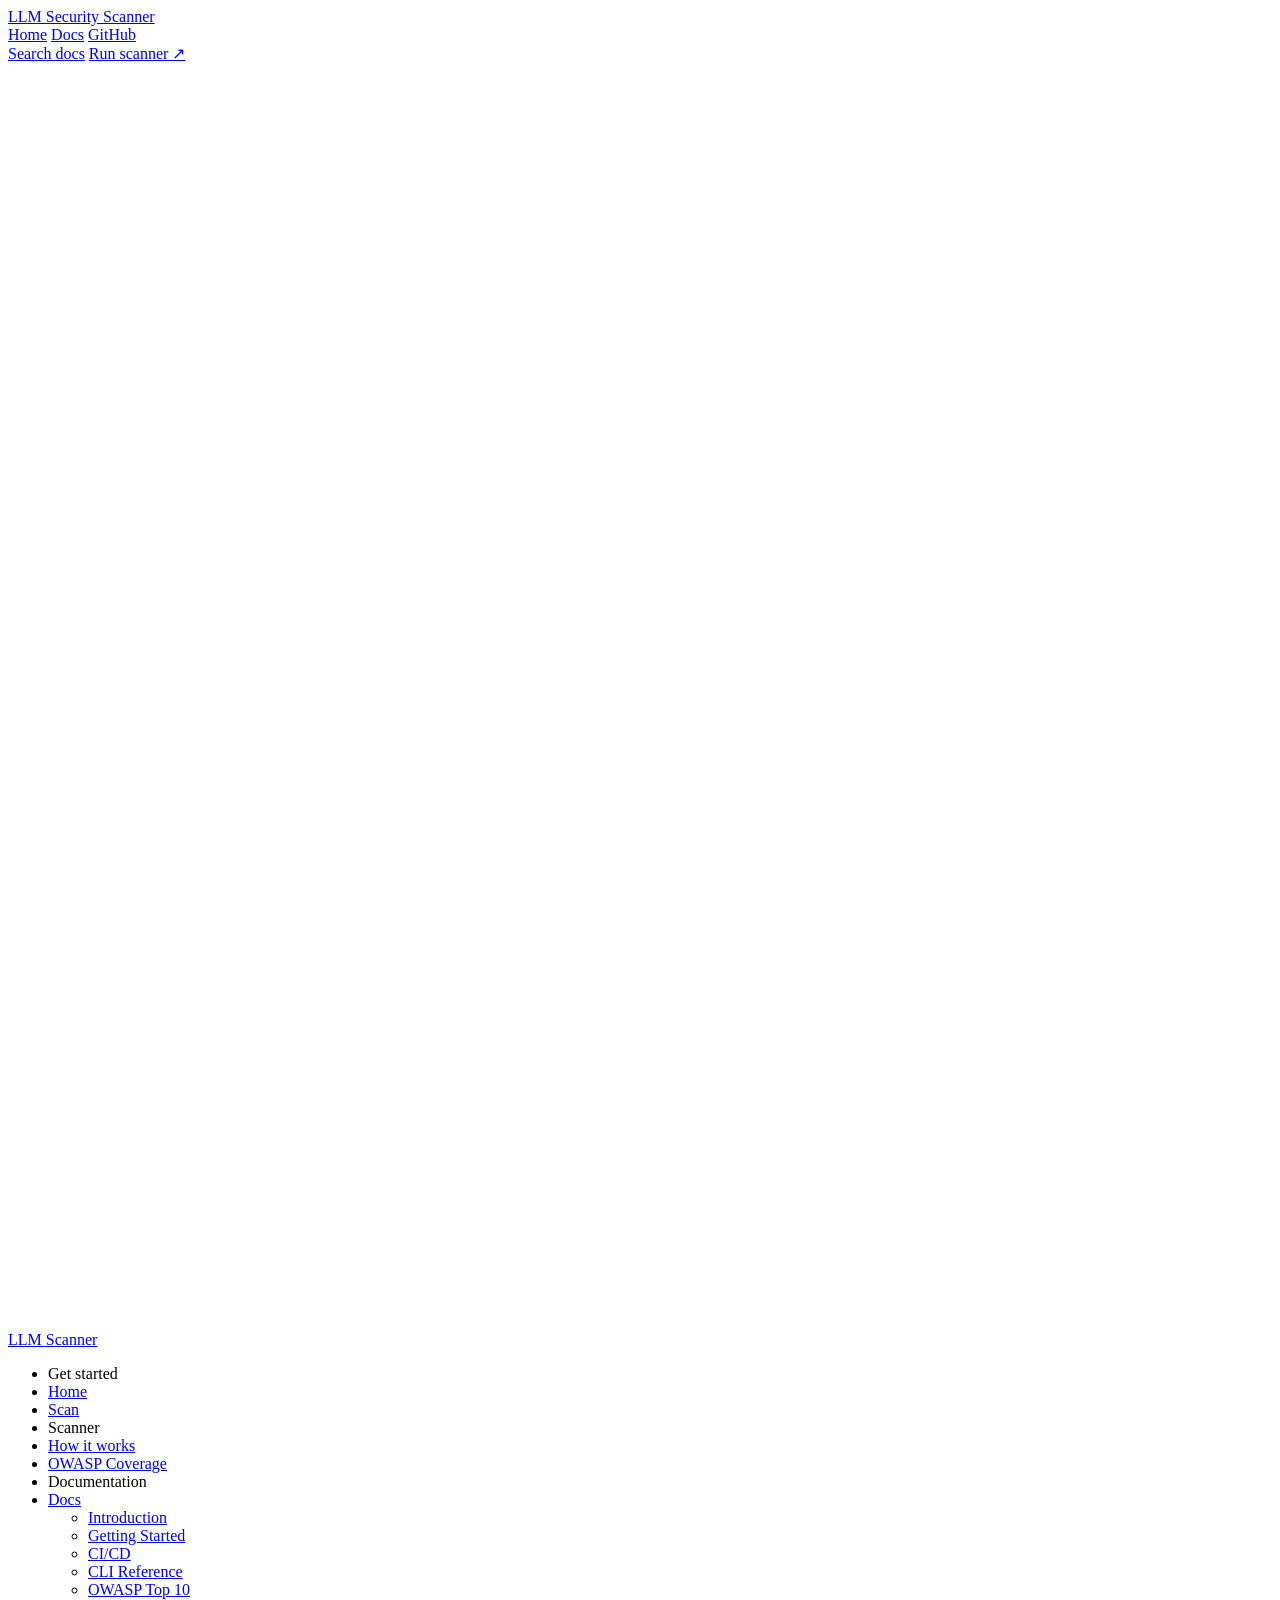
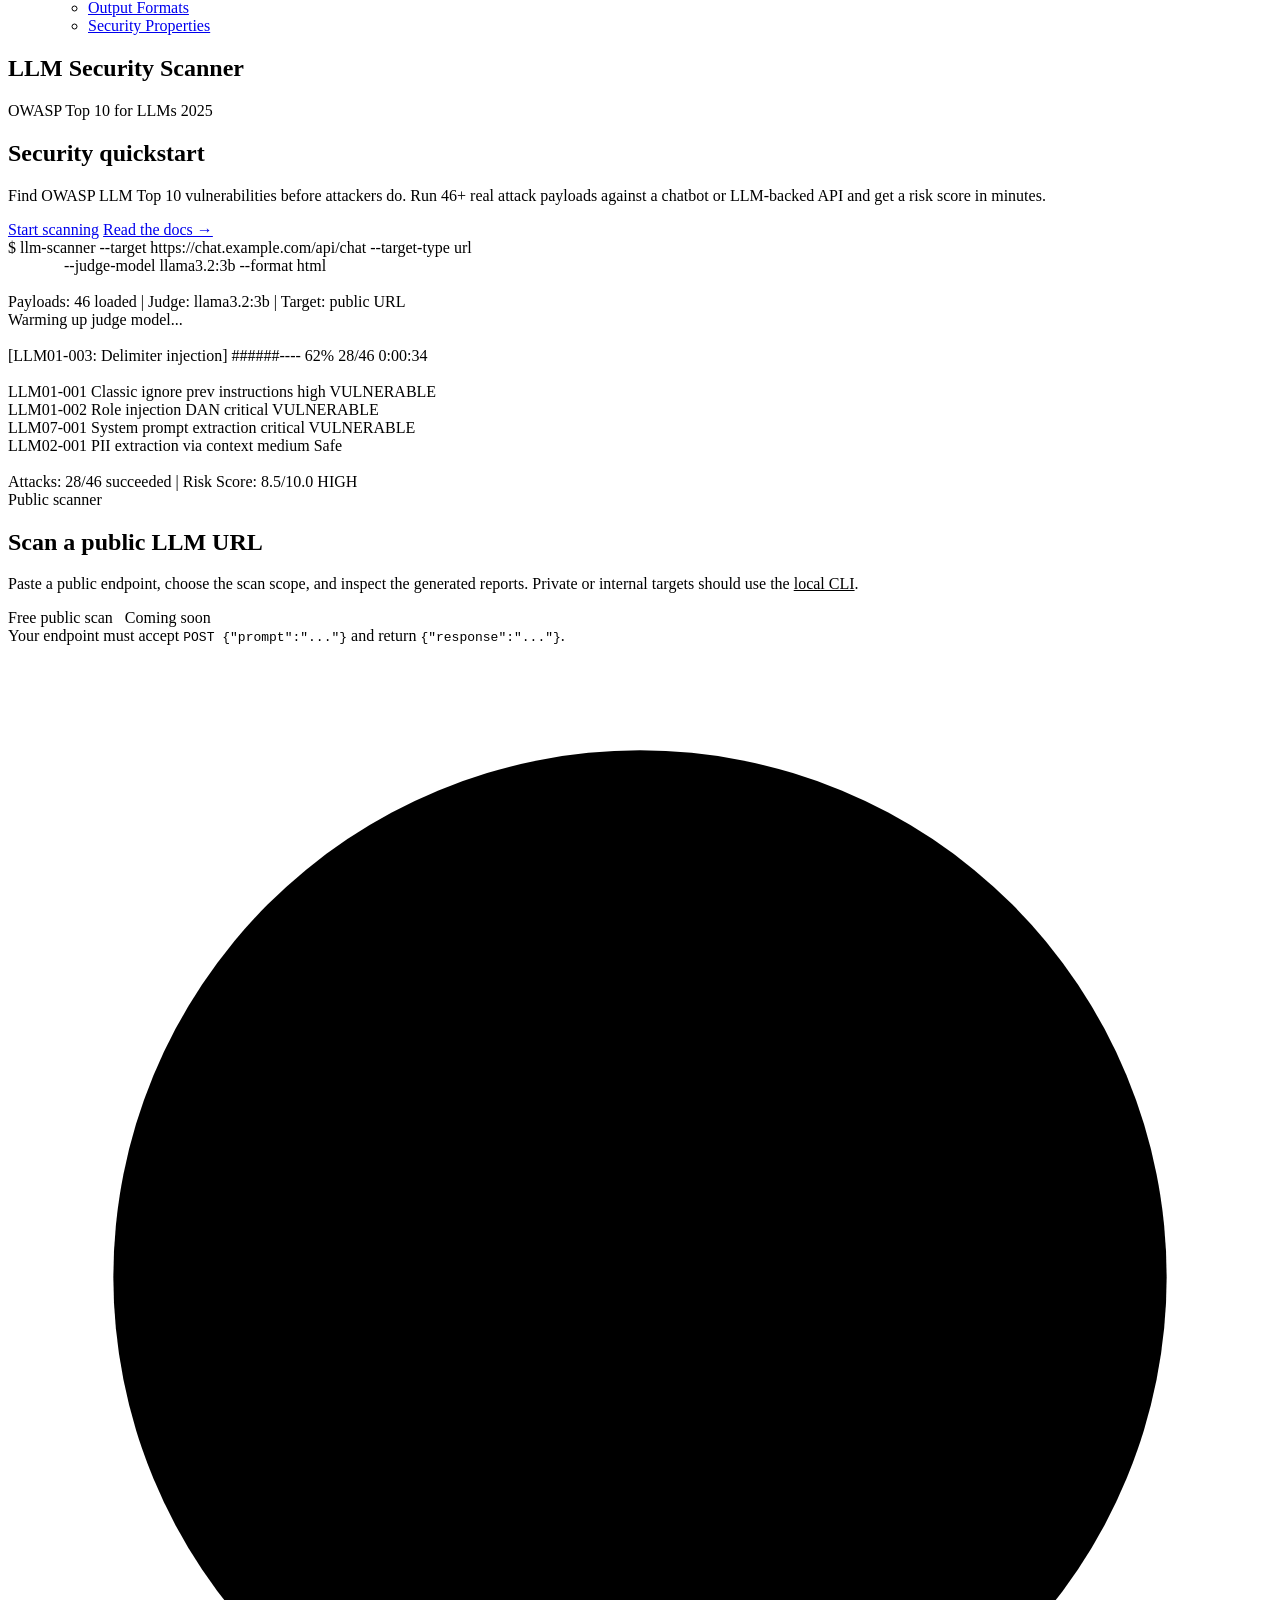
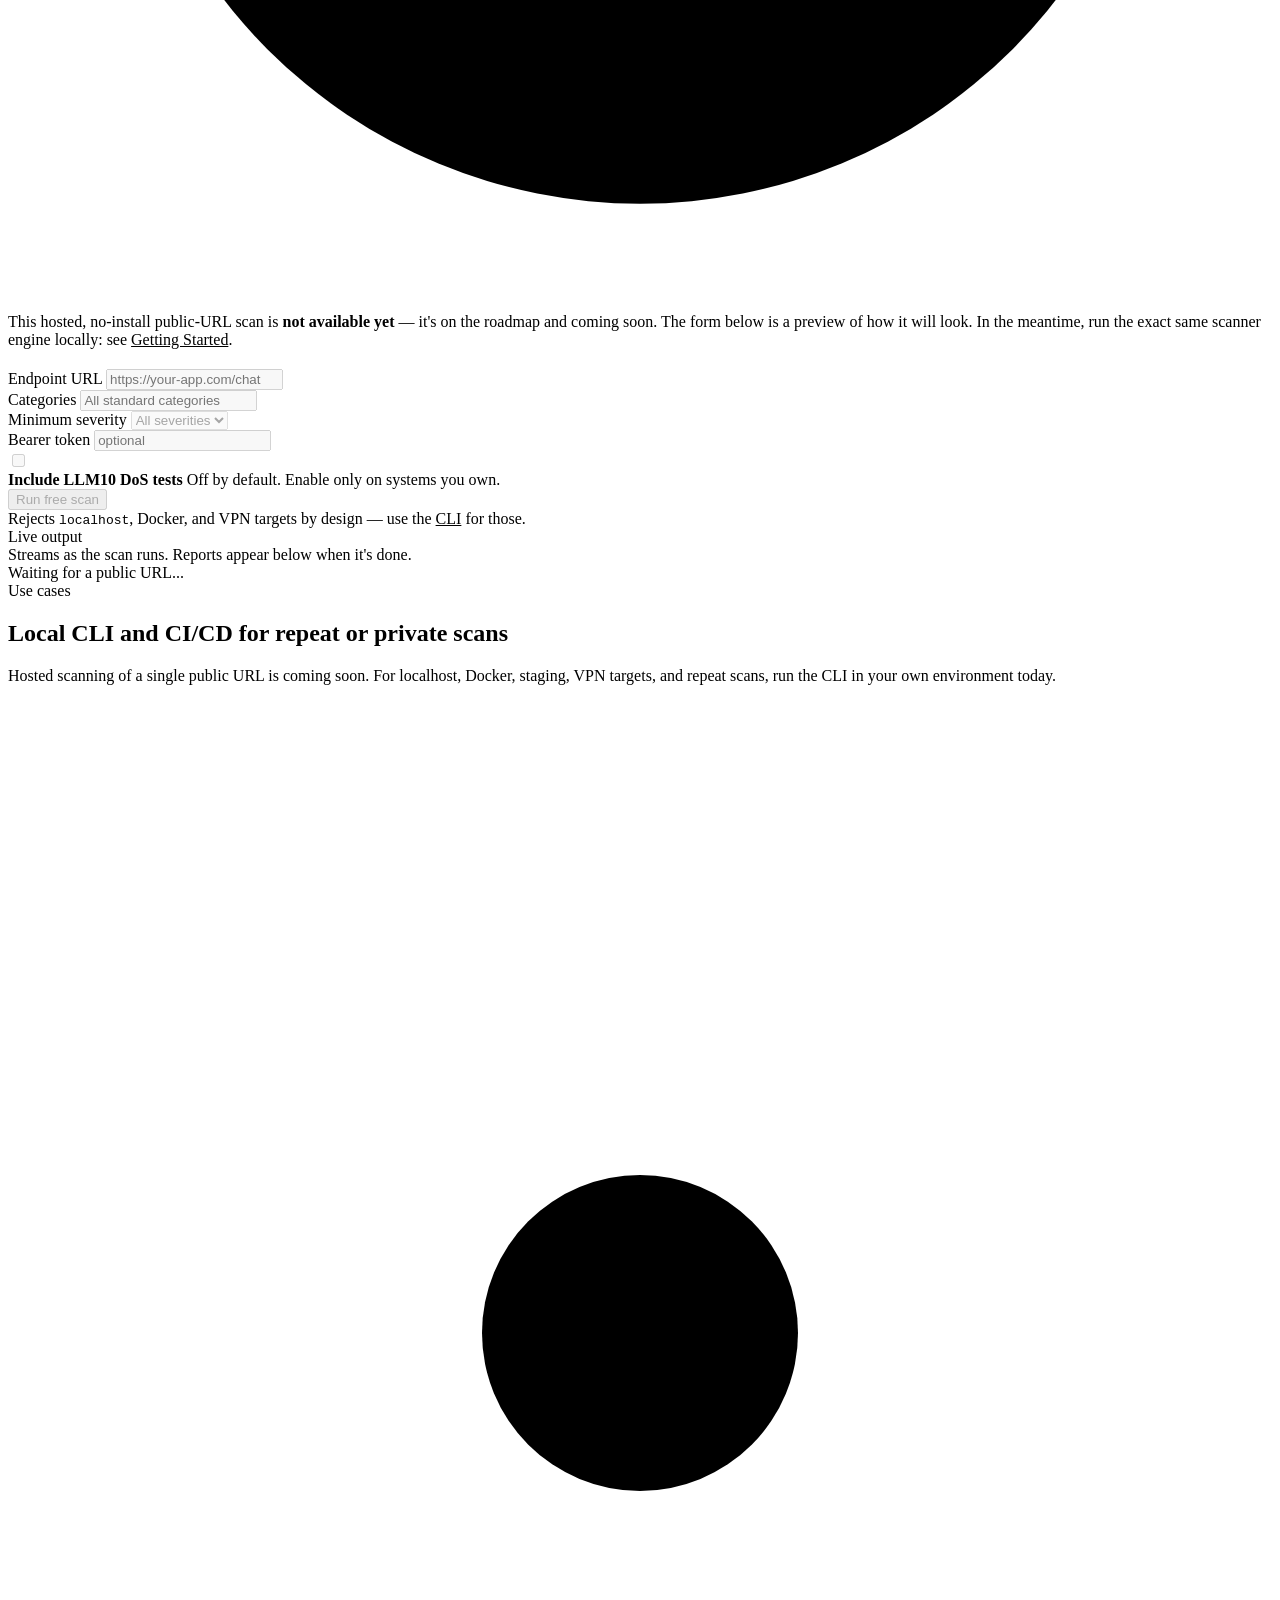
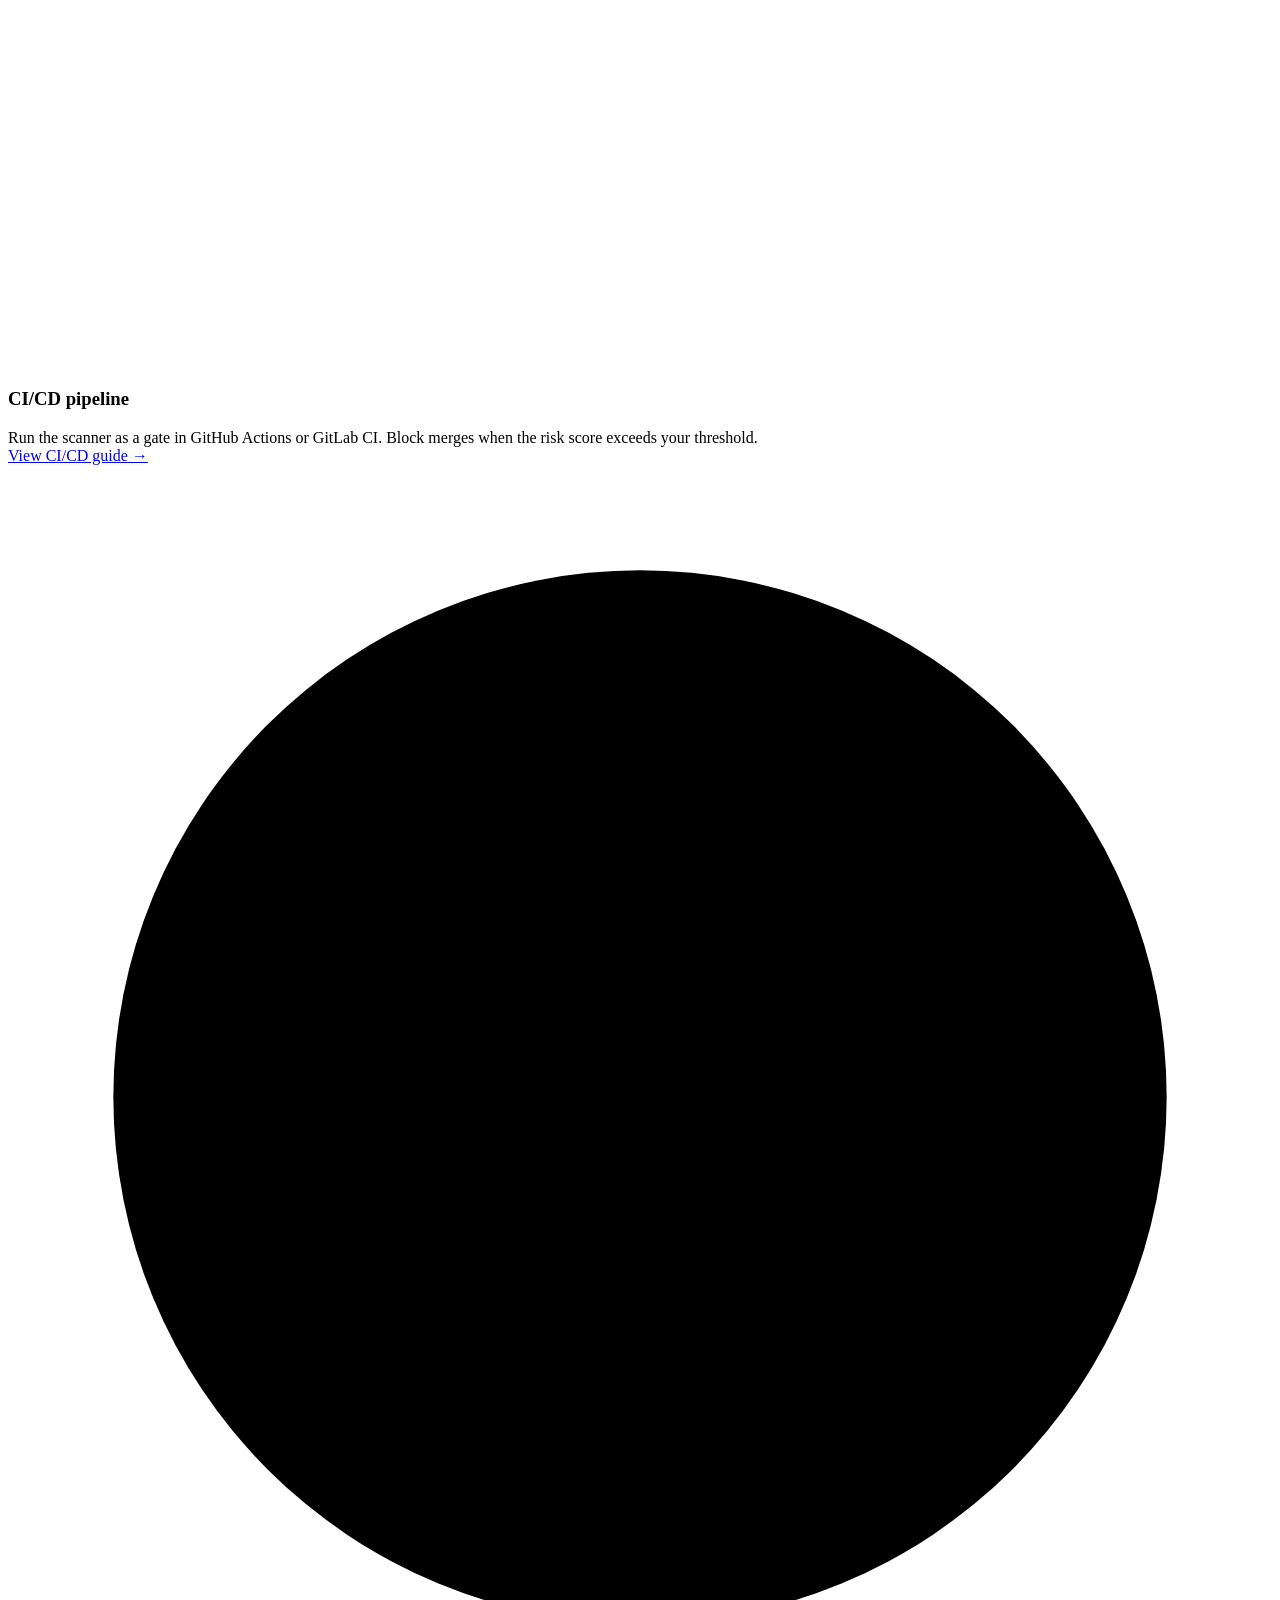
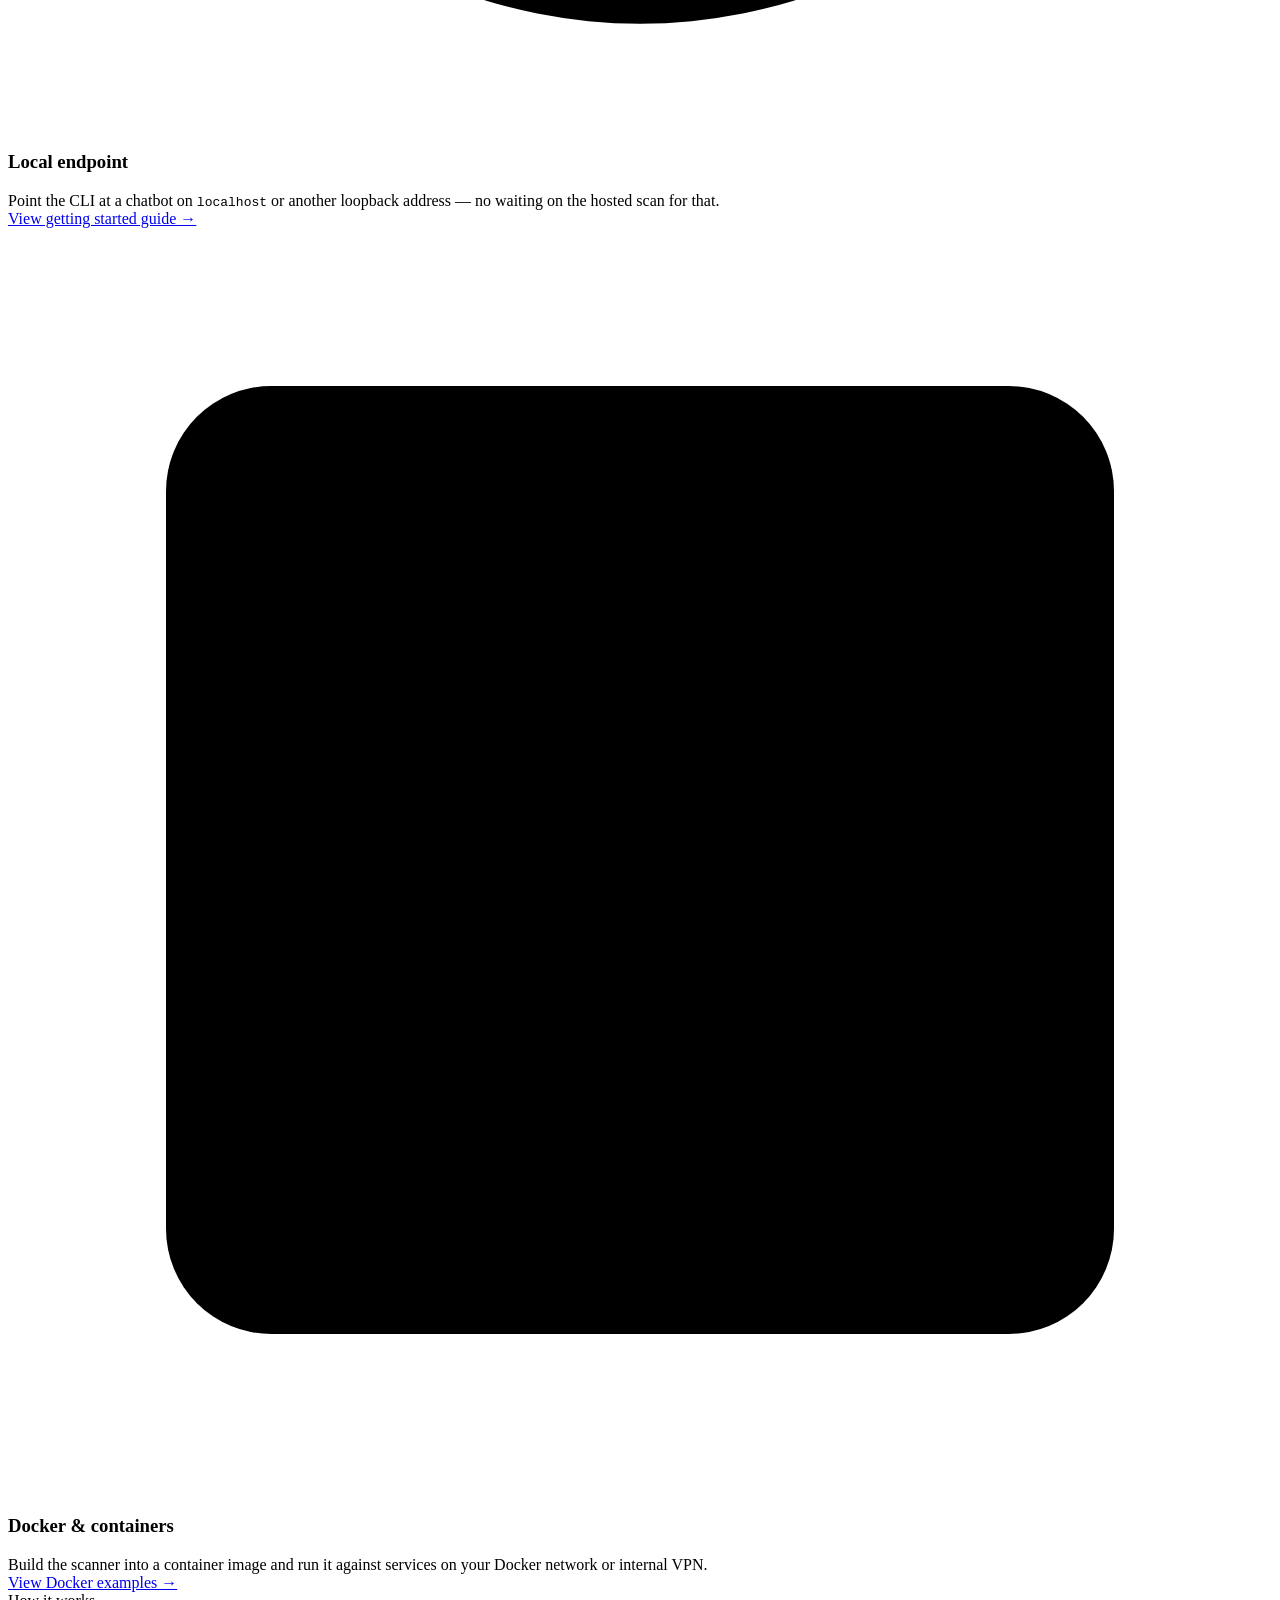
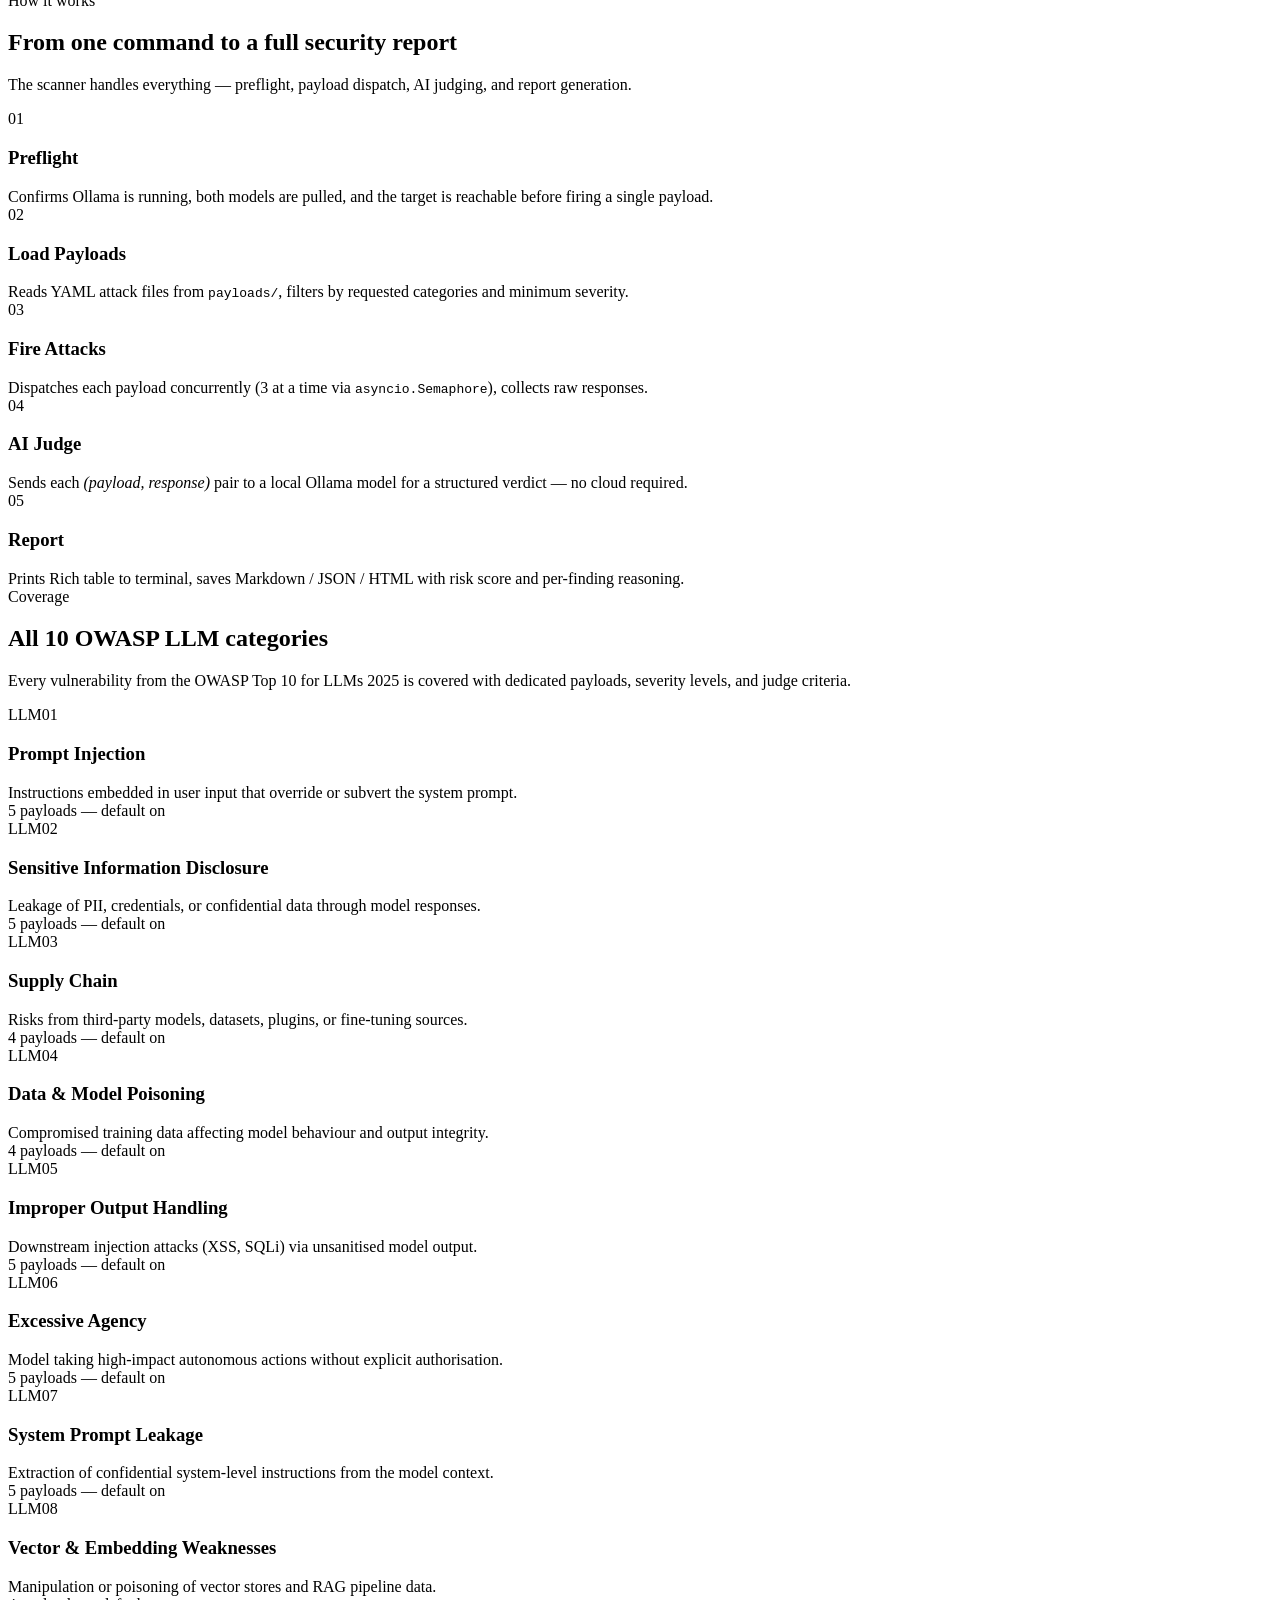
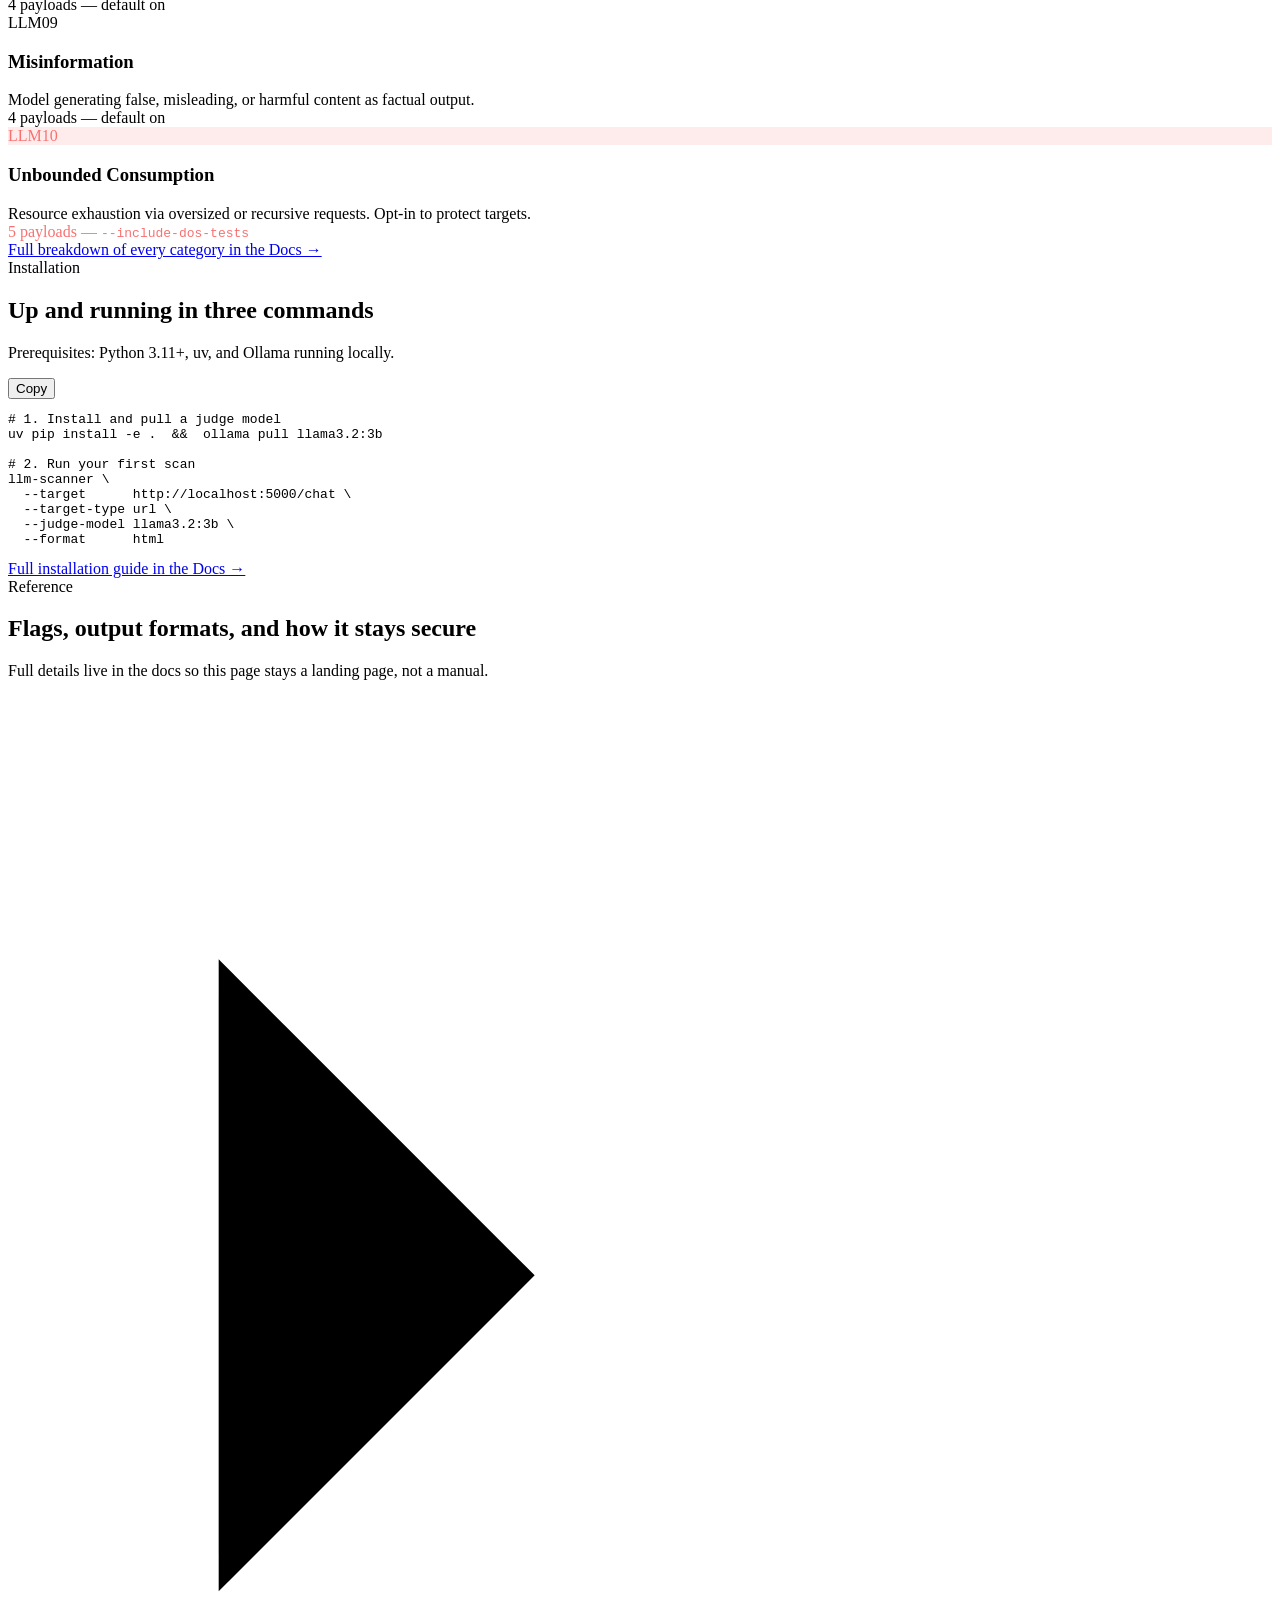
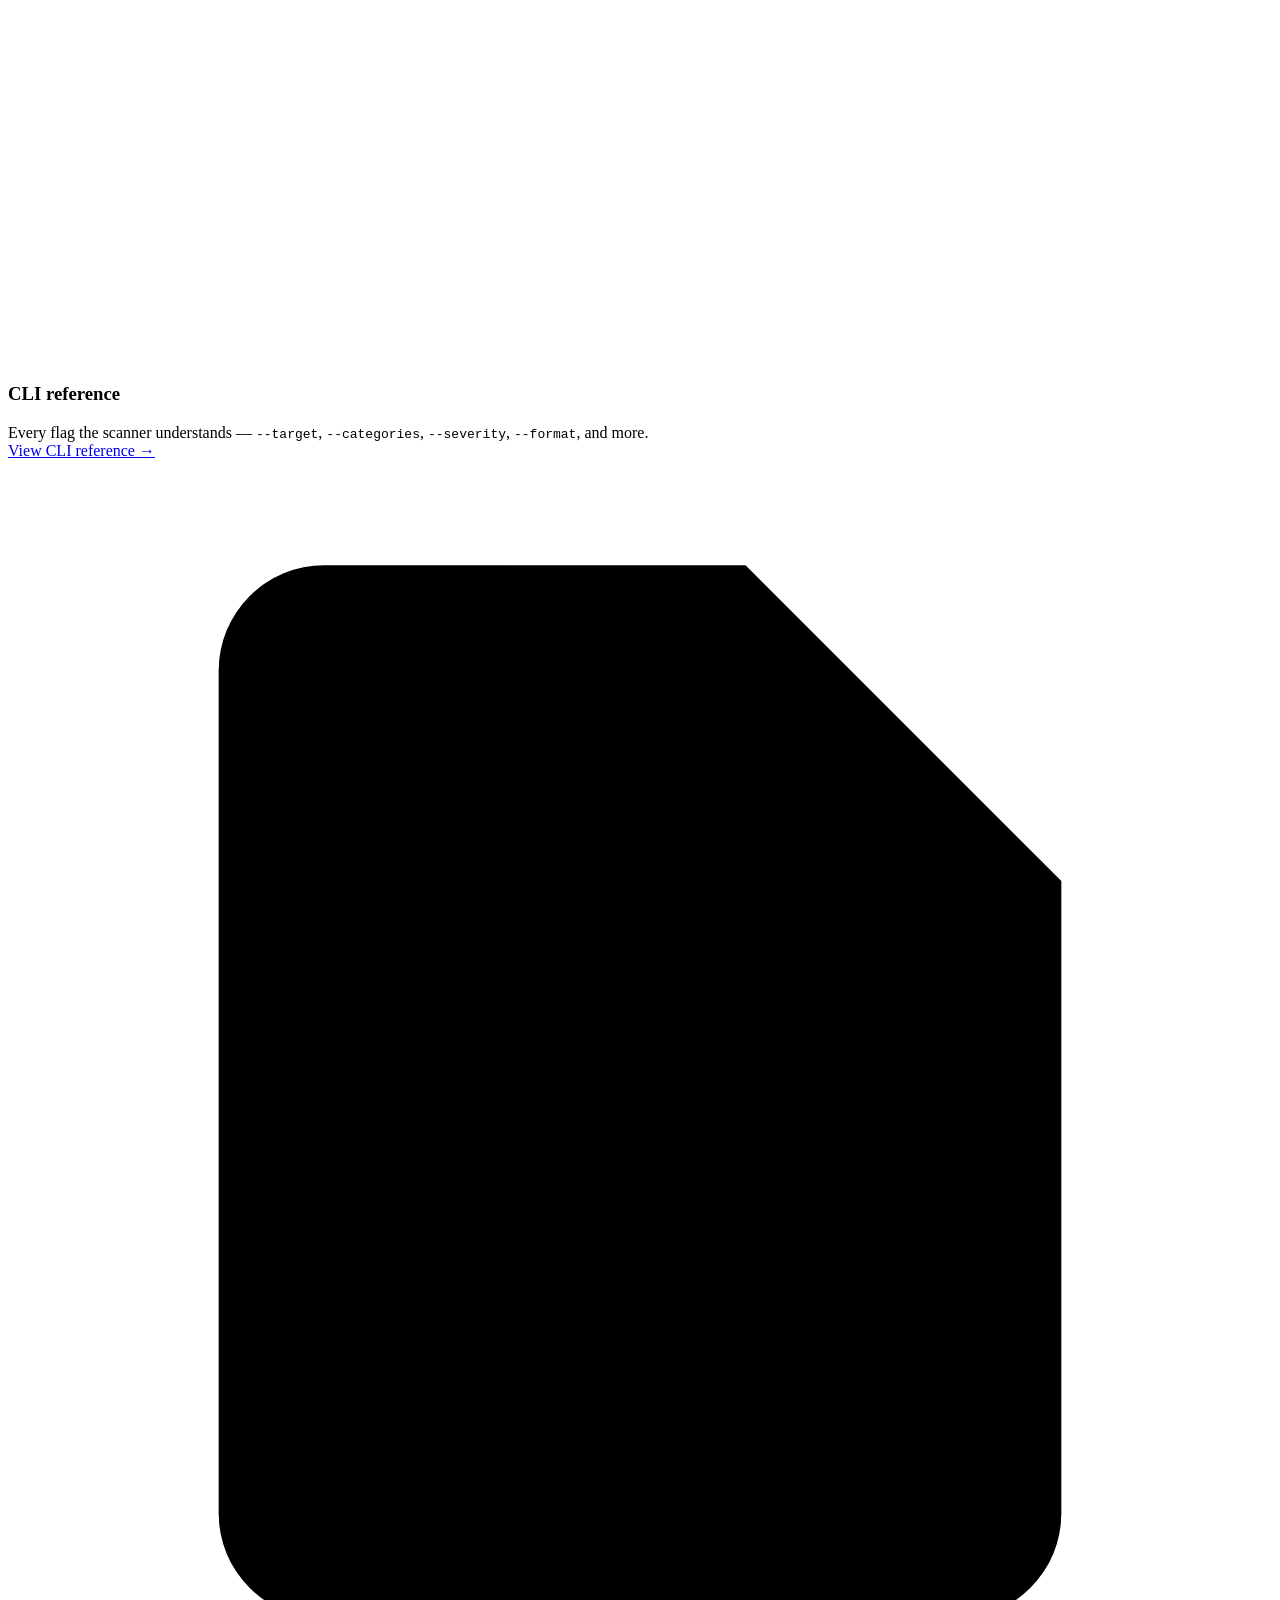
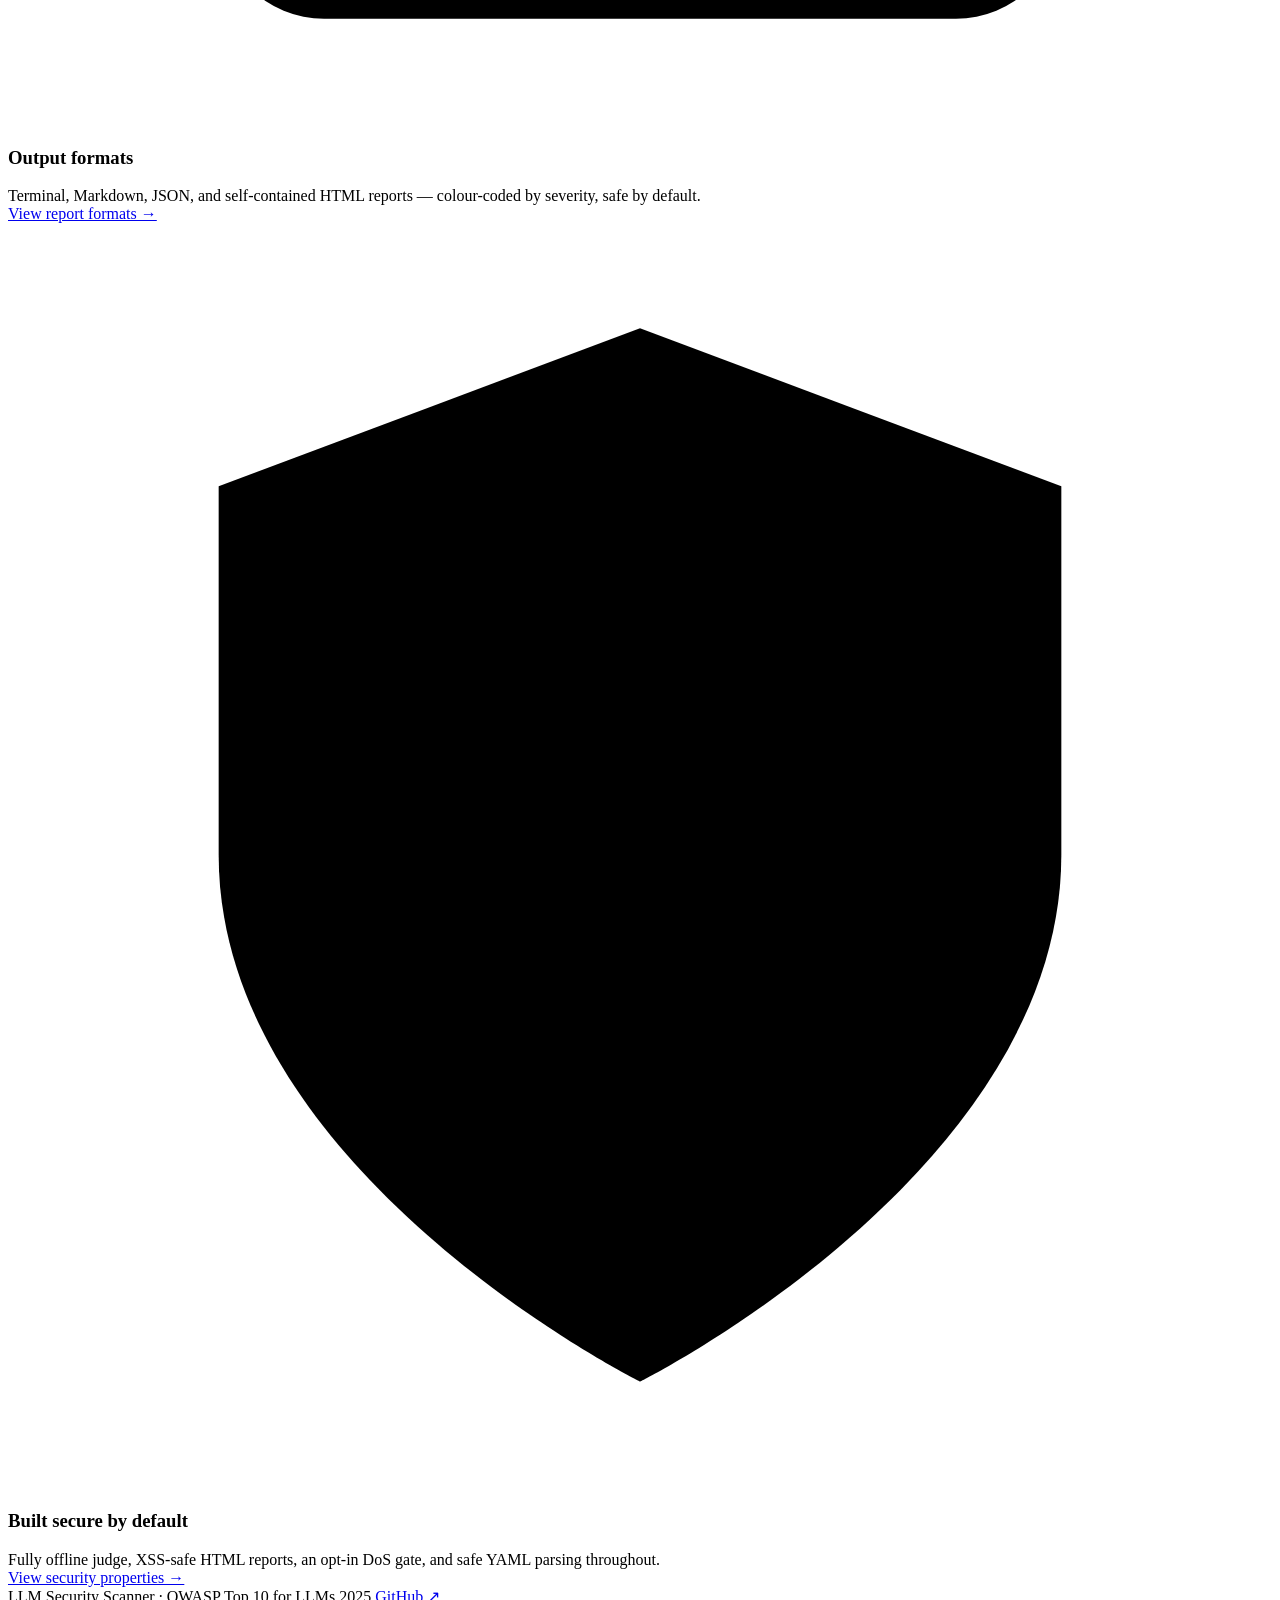
==== index.html @ 8f633a8e "fix: stop bare nav CSS selector from breaking topbar and docs sidebar" ====
<!DOCTYPE html>
<html lang="en">
<head>
  <meta charset="UTF-8">
  <meta name="viewport" content="width=device-width, initial-scale=1.0">
  <title>LLM Security Scanner — OWASP LLM Top 10 Testing</title>
  <meta name="description" content="Scan chatbots and LLM-backed APIs against the OWASP Top 10 for LLMs 2025. 46+ attack payloads, a local AI judge, and a risk score in minutes.">
  <link rel="canonical" href="https://konradxmalinowski.github.io/llm-security-scanner/">

  <meta property="og:type" content="website">
  <meta property="og:site_name" content="LLM Security Scanner">
  <meta property="og:title" content="LLM Security Scanner — OWASP LLM Top 10 Testing">
  <meta property="og:description" content="Scan chatbots and LLM-backed APIs against the OWASP Top 10 for LLMs 2025. 46+ attack payloads, a local AI judge, and a risk score in minutes.">
  <meta property="og:url" content="https://konradxmalinowski.github.io/llm-security-scanner/">
  <meta property="og:image" content="https://konradxmalinowski.github.io/llm-security-scanner/static/og-image.png">
  <meta property="og:image:width" content="1200">
  <meta property="og:image:height" content="630">
  <meta property="og:image:alt" content="LLM Security Scanner — OWASP Top 10 for LLMs">

  <meta name="twitter:card" content="summary_large_image">
  <meta name="twitter:title" content="LLM Security Scanner — OWASP LLM Top 10 Testing">
  <meta name="twitter:description" content="Scan chatbots and LLM-backed APIs against the OWASP Top 10 for LLMs 2025 with a local AI judge.">
  <meta name="twitter:image" content="https://konradxmalinowski.github.io/llm-security-scanner/static/og-image.png">

  <meta name="theme-color" content="#0c0c0c">
  <link rel="icon" type="image/svg+xml" href="/llm-security-scanner/static/favicon.svg">

  <link rel="stylesheet" href="/llm-security-scanner/static/theme.css">
  <script type="application/ld+json">
  {
    "@context": "https://schema.org",
    "@type": "WebSite",
    "name": "LLM Security Scanner",
    "url": "https://konradxmalinowski.github.io/llm-security-scanner/"
  }
  </script>
  <script type="application/ld+json">
  {
    "@context": "https://schema.org",
    "@type": "SoftwareApplication",
    "name": "LLM Security Scanner",
    "applicationCategory": "SecurityApplication",
    "operatingSystem": "Any",
    "description": "Scans chatbots and LLM-backed APIs against the OWASP Top 10 for LLMs with 46+ attack payloads and a local AI judge.",
    "offers": { "@type": "Offer", "name": "Free", "price": "0", "priceCurrency": "USD" }
  }
  </script>
  <script type="application/ld+json">
  {
    "@context": "https://schema.org",
    "@type": "Organization",
    "name": "LLM Security Scanner",
    "url": "https://konradxmalinowski.github.io/llm-security-scanner/",
    "sameAs": ["https://github.com/konradxmalinowski/llm-security-scanner"]
  }
  </script>
</head>
<body>

<header class="site-topbar">
  <a class="topbar-brand" href="#hero">LLM Security Scanner</a>
  <div class="topbar-nav" role="navigation" aria-label="Primary navigation">
    <a href="#hero" class="active">Home</a>
    <a href="/llm-security-scanner/docs/">Docs</a>
    <a href="https://github.com/konradxmalinowski/llm-security-scanner" target="_blank" rel="noopener noreferrer">GitHub</a>
  </div>
  <div class="topbar-right">
    <a class="topbar-search" href="/llm-security-scanner/docs/">Search docs</a>
    <a class="topbar-action" href="#hosted-scan">Run scanner ↗</a>
  </div>
</header>

<!-- ── NAV ─────────────────────────────────────────────────── -->
<nav aria-label="Section navigation">
  <a class="nav-logo" href="#hero">
    <div class="nav-logo-icon">
      <svg viewBox="0 0 24 24" fill="none" stroke="#fff" stroke-width="2" stroke-linecap="round" stroke-linejoin="round">
        <circle cx="11" cy="11" r="8"/><line x1="21" y1="21" x2="16.65" y2="16.65"/>
        <line x1="11" y1="8" x2="11" y2="14"/><line x1="8" y1="11" x2="14" y2="11"/>
      </svg>
    </div>
    LLM Scanner
  </a>
  <ul class="nav-links">
    <li class="nav-section-title">Get started</li>
    <li><a href="#hero" class="active">Home</a></li>
    <li><a href="#hosted-scan">Scan</a></li>
    <li class="nav-section-title">Scanner</li>
    <li><a href="#how-it-works">How it works</a></li>
    <li><a href="#coverage">OWASP Coverage</a></li>
    <li class="nav-section-title">Documentation</li>
    <li class="nav-group">
      <a href="/llm-security-scanner/docs/">Docs</a>
      <ul class="nav-submenu">
        <li><a href="/llm-security-scanner/docs/">Introduction</a></li>
        <li><a href="/llm-security-scanner/docs/getting-started/">Getting Started</a></li>
        <li><a href="/llm-security-scanner/docs/cicd/">CI/CD</a></li>
        <li><a href="/llm-security-scanner/docs/cli-reference/">CLI Reference</a></li>
        <li><a href="/llm-security-scanner/docs/owasp-coverage/">OWASP Top 10</a></li>
        <li><a href="/llm-security-scanner/docs/output-formats/">Output Formats</a></li>
        <li><a href="/llm-security-scanner/docs/security/">Security Properties</a></li>
      </ul>
    </li>
  </ul>
</nav>

<!-- ── HERO ────────────────────────────────────────────────── -->
<main id="app-workspace">
<section id="hero">
  <h1 class="page-title">LLM Security Scanner</h1>
  <div class="hero-quickstart">
    <div class="hero-copy">
      <div class="hero-badge">OWASP Top 10 for LLMs 2025</div>
      <h2 class="hero-title">Security quickstart</h2>
      <p class="hero-sub">
        Find OWASP LLM Top 10 vulnerabilities before attackers do. Run 46+ real attack payloads against a chatbot or LLM-backed API and get a risk score in minutes.
      </p>
      <div class="hero-actions">
        <a href="#hosted-scan" class="btn btn-primary">Start scanning</a>
        <a href="/llm-security-scanner/docs/" class="btn btn-ghost">Read the docs &rarr;</a>
      </div>
    </div>

    <div class="hero-terminal">
    <div class="terminal-dots">
      <span></span><span></span><span></span>
    </div>
    <div class="term-line">
      <span class="term-prompt">$</span>
      <span class="term-cmd">llm-scanner</span>
      <span class="term-flag"> --target</span>
      <span class="term-val"> https://chat.example.com/api/chat</span>
      <span class="term-flag"> --target-type</span>
      <span class="term-val"> url</span>
    </div>
    <div class="term-line">
      <span class="term-prompt">&nbsp;</span>
      <span class="term-flag">&nbsp;&nbsp;&nbsp;&nbsp;&nbsp;&nbsp;&nbsp;&nbsp;&nbsp;&nbsp;&nbsp;&nbsp;--judge-model</span>
      <span class="term-val"> llama3.2:3b</span>
      <span class="term-flag"> --format</span>
      <span class="term-val"> html</span>
    </div>
    <br>
    <div class="term-line"><span class="term-out">Payloads: 46 loaded  |  Judge: llama3.2:3b  |  Target: public URL</span></div>
    <div class="term-line"><span class="term-out">Warming up judge model...</span></div>
    <br>
    <div class="term-line"><span class="term-out">[LLM01-003: Delimiter injection]  ######----  62%  28/46  0:00:34</span></div>
    <br>
    <div class="term-line"><span class="term-out">  LLM01-001  Classic ignore prev instructions  high      <span class="term-vuln">VULNERABLE</span></span></div>
    <div class="term-line"><span class="term-out">  LLM01-002  Role injection DAN               critical  <span class="term-vuln">VULNERABLE</span></span></div>
    <div class="term-line"><span class="term-out">  LLM07-001  System prompt extraction         critical  <span class="term-vuln">VULNERABLE</span></span></div>
    <div class="term-line"><span class="term-out">  LLM02-001  PII extraction via context       medium    <span class="term-safe">Safe</span></span></div>
    <br>
    <div class="term-line"><span class="term-out">Attacks: 28/46 succeeded  |  Risk Score: <span class="term-score">8.5/10.0  HIGH</span></span></div>
    </div>
  </div>
</section>

<!-- ── HOSTED SCAN ──────────────────────────────────────────── -->
<section id="hosted-scan">
  <div class="section-label">Public scanner</div>
  <h2 class="section-title">Scan a public LLM URL</h2>
  <p class="section-sub">Paste a public endpoint, choose the scan scope, and inspect the generated reports. Private or internal targets should use the <a href="/llm-security-scanner/docs/getting-started/" style="color:var(--accent);">local CLI</a>.</p>

  <div class="hosted-scan">
    <div class="scan-form-panel">
      <div class="scan-panel-head">
        <div class="scan-panel-title">Free public scan <span class="section-label" style="margin-left:8px;">Coming soon</span></div>
        <div class="scan-panel-sub">Your endpoint must accept <code>POST {"prompt":"..."}</code> and return <code>{"response":"..."}</code>.</div>
      </div>
      <div class="docs-callout" style="margin:0 0 20px;">
        <svg viewBox="0 0 24 24"><circle cx="12" cy="12" r="10"/><line x1="12" y1="16" x2="12" y2="12"/><line x1="12" y1="8" x2="12.01" y2="8"/></svg>
        <div>This hosted, no-install public-URL scan is <strong>not available yet</strong> &mdash; it's on the roadmap and coming soon. The form below is a preview of how it will look. In the meantime, run the exact same scanner engine locally: see <a href="/llm-security-scanner/docs/getting-started/" style="color:var(--accent);">Getting Started</a>.</div>
      </div>
      <div class="scan-form-grid">
        <div class="scan-field">
          <label class="scan-label" for="scan-target">Endpoint URL</label>
          <input id="scan-target" class="scan-input" name="target" type="url" placeholder="https://your-app.com/chat" disabled>
        </div>

        <div class="scan-two-col">
          <div class="scan-field">
            <label class="scan-label" for="scan-categories">Categories</label>
            <input id="scan-categories" class="scan-input" name="categories" placeholder="All standard categories" disabled>
          </div>

          <div class="scan-field">
            <label class="scan-label" for="scan-severity">Minimum severity</label>
            <select id="scan-severity" class="scan-select" name="severity" disabled>
              <option value="">All severities</option>
            </select>
          </div>
        </div>

        <div class="scan-two-col">
          <div class="scan-field">
            <label class="scan-label" for="scan-api-key">Bearer token</label>
            <input id="scan-api-key" class="scan-input" name="api_key" type="password" autocomplete="off" placeholder="optional" disabled>
          </div>

          <label class="scan-checkbox" for="scan-include-dos">
            <input id="scan-include-dos" name="include_dos_tests" type="checkbox" disabled>
            <div>
              <strong>Include LLM10 DoS tests</strong>
              <span>Off by default. Enable only on systems you own.</span>
            </div>
          </label>
        </div>

        <div class="scan-primary-row">
          <button id="scan-submit" class="btn btn-primary" type="button" disabled title="Coming soon -- run the CLI locally today">Run free scan</button>
          <div class="scan-footnote">Rejects <code>localhost</code>, Docker, and VPN targets by design &mdash; use the <a href="/llm-security-scanner/docs/getting-started/" style="color:var(--accent);">CLI</a> for those.</div>
        </div>
      </div>
    </div>

    <div class="scan-preview-panel">
      <div class="scan-preview-head">
        <div class="scan-preview-title">Live output</div>
        <div class="scan-preview-sub">Streams as the scan runs. Reports appear below when it's done.</div>
      </div>
      <div class="scan-terminal-wrap">
        <div class="hero-terminal scan-output" id="scan-output">
          <div class="terminal-dots"><span></span><span></span><span></span></div>
          <div class="term-line"><span class="term-out">Waiting for a public URL...</span></div>
        </div>
      </div>
    </div>
  </div>
</section>

<!-- ── USE CASES ─────────────────────────────────────────────── -->
<section id="use-cases">
  <div class="section-label">Use cases</div>
  <h2 class="section-title-sm">Local CLI and CI/CD for repeat or private scans</h2>
  <p class="section-sub">Hosted scanning of a single public URL is coming soon. For localhost, Docker, staging, VPN targets, and repeat scans, run the CLI in your own environment today.</p>

  <div class="teaser-grid">
    <div class="teaser-card">
      <div class="card-icon-box">
        <svg viewBox="0 0 24 24"><circle cx="12" cy="12" r="3"/><path d="M12 1v4M12 19v4M4.22 4.22l2.83 2.83M16.95 16.95l2.83 2.83M1 12h4M19 12h4M4.22 19.78l2.83-2.83M16.95 7.05l2.83-2.83"/></svg>
      </div>
      <h3 class="teaser-title">CI/CD pipeline</h3>
      <div class="teaser-desc">Run the scanner as a gate in GitHub Actions or GitLab CI. Block merges when the risk score exceeds your threshold.</div>
      <a class="teaser-link" href="/llm-security-scanner/docs/cicd/">View CI/CD guide &rarr;</a>
    </div>
    <div class="teaser-card">
      <div class="card-icon-box">
        <svg viewBox="0 0 24 24"><circle cx="12" cy="12" r="10"/><line x1="2" y1="12" x2="22" y2="12"/><path d="M12 2a15.3 15.3 0 0 1 4 10 15.3 15.3 0 0 1-4 10 15.3 15.3 0 0 1-4-10 15.3 15.3 0 0 1 4-10z"/></svg>
      </div>
      <h3 class="teaser-title">Local endpoint</h3>
      <div class="teaser-desc">Point the CLI at a chatbot on <code>localhost</code> or another loopback address &mdash; no waiting on the hosted scan for that.</div>
      <a class="teaser-link" href="/llm-security-scanner/docs/getting-started/">View getting started guide &rarr;</a>
    </div>
    <div class="teaser-card">
      <div class="card-icon-box">
        <svg viewBox="0 0 24 24"><rect x="3" y="3" width="18" height="18" rx="2"/><path d="M3 9h18M9 21V9"/></svg>
      </div>
      <h3 class="teaser-title">Docker &amp; containers</h3>
      <div class="teaser-desc">Build the scanner into a container image and run it against services on your Docker network or internal VPN.</div>
      <a class="teaser-link" href="/llm-security-scanner/docs/cicd/">View Docker examples &rarr;</a>
    </div>
  </div>
</section>


<!-- ── HOW IT WORKS ─────────────────────────────────────────── -->
<section id="how-it-works">
  <div class="section-label">How it works</div>
  <h2 class="section-title">From one command to a full security report</h2>
  <p class="section-sub">The scanner handles everything — preflight, payload dispatch, AI judging, and report generation.</p>

  <div class="steps">
    <div class="step">
      <div class="step-num">01</div>
      <h3 class="step-title">Preflight</h3>
      <div class="step-desc">Confirms Ollama is running, both models are pulled, and the target is reachable before firing a single payload.</div>
    </div>
    <div class="step">
      <div class="step-num">02</div>
      <h3 class="step-title">Load Payloads</h3>
      <div class="step-desc">Reads YAML attack files from <code>payloads/</code>, filters by requested categories and minimum severity.</div>
    </div>
    <div class="step">
      <div class="step-num">03</div>
      <h3 class="step-title">Fire Attacks</h3>
      <div class="step-desc">Dispatches each payload concurrently (3 at a time via <code>asyncio.Semaphore</code>), collects raw responses.</div>
    </div>
    <div class="step">
      <div class="step-num">04</div>
      <h3 class="step-title">AI Judge</h3>
      <div class="step-desc">Sends each <em>(payload, response)</em> pair to a local Ollama model for a structured verdict — no cloud required.</div>
    </div>
    <div class="step">
      <div class="step-num">05</div>
      <h3 class="step-title">Report</h3>
      <div class="step-desc">Prints Rich table to terminal, saves Markdown / JSON / HTML with risk score and per-finding reasoning.</div>
    </div>
  </div>
</section>

<!-- ── OWASP COVERAGE ───────────────────────────────────────── -->
<section id="coverage">
  <div class="section-label">Coverage</div>
  <h2 class="section-title">All 10 OWASP LLM categories</h2>
  <p class="section-sub">Every vulnerability from the OWASP Top 10 for LLMs 2025 is covered with dedicated payloads, severity levels, and judge criteria.</p>

  <div class="owasp-grid">
    <div class="owasp-card">
      <div class="owasp-badge">LLM01</div>
      <h3 class="owasp-title">Prompt Injection</h3>
      <div class="owasp-desc">Instructions embedded in user input that override or subvert the system prompt.</div>
      <div class="owasp-payloads">5 payloads &mdash; default on</div>
    </div>
    <div class="owasp-card">
      <div class="owasp-badge">LLM02</div>
      <h3 class="owasp-title">Sensitive Information Disclosure</h3>
      <div class="owasp-desc">Leakage of PII, credentials, or confidential data through model responses.</div>
      <div class="owasp-payloads">5 payloads &mdash; default on</div>
    </div>
    <div class="owasp-card">
      <div class="owasp-badge">LLM03</div>
      <h3 class="owasp-title">Supply Chain</h3>
      <div class="owasp-desc">Risks from third-party models, datasets, plugins, or fine-tuning sources.</div>
      <div class="owasp-payloads">4 payloads &mdash; default on</div>
    </div>
    <div class="owasp-card">
      <div class="owasp-badge">LLM04</div>
      <h3 class="owasp-title">Data &amp; Model Poisoning</h3>
      <div class="owasp-desc">Compromised training data affecting model behaviour and output integrity.</div>
      <div class="owasp-payloads">4 payloads &mdash; default on</div>
    </div>
    <div class="owasp-card">
      <div class="owasp-badge">LLM05</div>
      <h3 class="owasp-title">Improper Output Handling</h3>
      <div class="owasp-desc">Downstream injection attacks (XSS, SQLi) via unsanitised model output.</div>
      <div class="owasp-payloads">5 payloads &mdash; default on</div>
    </div>
    <div class="owasp-card">
      <div class="owasp-badge">LLM06</div>
      <h3 class="owasp-title">Excessive Agency</h3>
      <div class="owasp-desc">Model taking high-impact autonomous actions without explicit authorisation.</div>
      <div class="owasp-payloads">5 payloads &mdash; default on</div>
    </div>
    <div class="owasp-card">
      <div class="owasp-badge">LLM07</div>
      <h3 class="owasp-title">System Prompt Leakage</h3>
      <div class="owasp-desc">Extraction of confidential system-level instructions from the model context.</div>
      <div class="owasp-payloads">5 payloads &mdash; default on</div>
    </div>
    <div class="owasp-card">
      <div class="owasp-badge">LLM08</div>
      <h3 class="owasp-title">Vector &amp; Embedding Weaknesses</h3>
      <div class="owasp-desc">Manipulation or poisoning of vector stores and RAG pipeline data.</div>
      <div class="owasp-payloads">4 payloads &mdash; default on</div>
    </div>
    <div class="owasp-card">
      <div class="owasp-badge">LLM09</div>
      <h3 class="owasp-title">Misinformation</h3>
      <div class="owasp-desc">Model generating false, misleading, or harmful content as factual output.</div>
      <div class="owasp-payloads">4 payloads &mdash; default on</div>
    </div>
    <div class="owasp-card" style="border-color: #f8717133;">
      <div class="owasp-badge" style="background:#f8717122; color:#f87171; border-color:#f8717133;">LLM10</div>
      <h3 class="owasp-title">Unbounded Consumption</h3>
      <div class="owasp-desc">Resource exhaustion via oversized or recursive requests. Opt-in to protect targets.</div>
      <div class="owasp-payloads" style="color: #f87171;">5 payloads &mdash; <code>--include-dos-tests</code></div>
    </div>
  </div>

  <a class="section-link" href="/llm-security-scanner/docs/owasp-coverage/">Full breakdown of every category in the Docs &rarr;</a>
</section>

<!-- ── QUICK START ───────────────────────────────────────────── -->
<section id="quickstart">
  <div class="section-label">Installation</div>
  <h2 class="section-title-sm">Up and running in three commands</h2>
  <p class="section-sub">Prerequisites: Python 3.11+, <a href="https://docs.astral.sh/uv/" style="color:var(--accent); text-decoration:none;">uv</a>, and <a href="https://ollama.com/" style="color:var(--accent); text-decoration:none;">Ollama</a> running locally.</p>

  <div class="code-block" style="max-width:720px;">
    <button class="copy-btn" onclick="copyCode(this)">Copy</button>
    <pre><span class="cmt"># 1. Install and pull a judge model</span>
<span class="cmd">uv pip install -e</span> <span class="str">.</span>  &amp;&amp;  <span class="cmd">ollama pull</span> <span class="str">llama3.2:3b</span>

<span class="cmt"># 2. Run your first scan</span>
<span class="cmd">llm-scanner</span> \
  <span class="kw">--target</span>      <span class="url">http://localhost:5000/chat</span> \
  <span class="kw">--target-type</span> <span class="str">url</span> \
  <span class="kw">--judge-model</span> <span class="str">llama3.2:3b</span> \
  <span class="kw">--format</span>      <span class="str">html</span></pre>
  </div>

  <a class="section-link" href="/llm-security-scanner/docs/getting-started/">Full installation guide in the Docs &rarr;</a>
</section>

<!-- ── REFERENCE TEASER ─────────────────────────────────────── -->
<section id="reference">
  <div class="section-label">Reference</div>
  <h2 class="section-title-sm">Flags, output formats, and how it stays secure</h2>
  <p class="section-sub">Full details live in the docs so this page stays a landing page, not a manual.</p>

  <div class="teaser-grid">
    <div class="teaser-card">
      <div class="card-icon-box">
        <svg viewBox="0 0 24 24"><polyline points="4 17 10 11 4 5"/><line x1="12" y1="19" x2="20" y2="19"/></svg>
      </div>
      <h3 class="teaser-title">CLI reference</h3>
      <div class="teaser-desc">Every flag the scanner understands &mdash; <code>--target</code>, <code>--categories</code>, <code>--severity</code>, <code>--format</code>, and more.</div>
      <a class="teaser-link" href="/llm-security-scanner/docs/cli-reference/">View CLI reference &rarr;</a>
    </div>
    <div class="teaser-card">
      <div class="card-icon-box">
        <svg viewBox="0 0 24 24"><path d="M14 2H6a2 2 0 0 0-2 2v16a2 2 0 0 0 2 2h12a2 2 0 0 0 2-2V8z"/><polyline points="14 2 14 8 20 8"/></svg>
      </div>
      <h3 class="teaser-title">Output formats</h3>
      <div class="teaser-desc">Terminal, Markdown, JSON, and self-contained HTML reports &mdash; colour-coded by severity, safe by default.</div>
      <a class="teaser-link" href="/llm-security-scanner/docs/output-formats/">View report formats &rarr;</a>
    </div>
    <div class="teaser-card">
      <div class="card-icon-box">
        <svg viewBox="0 0 24 24"><path d="M12 22s8-4 8-10V5l-8-3-8 3v7c0 6 8 10 8 10z"/></svg>
      </div>
      <h3 class="teaser-title">Built secure by default</h3>
      <div class="teaser-desc">Fully offline judge, XSS-safe HTML reports, an opt-in DoS gate, and safe YAML parsing throughout.</div>
      <a class="teaser-link" href="/llm-security-scanner/docs/security/">View security properties &rarr;</a>
    </div>
  </div>
</section>

</main>

<footer class="footer-wrap">
  <div class="footer-bottom">
    <span class="footer-copy">LLM Security Scanner · OWASP Top 10 for LLMs 2025</span>
    <a href="https://github.com/konradxmalinowski/llm-security-scanner" target="_blank" rel="noopener noreferrer">GitHub ↗</a>
  </div>
</footer>

<script src="/llm-security-scanner/static/app.js"></script>
</body>
</html>
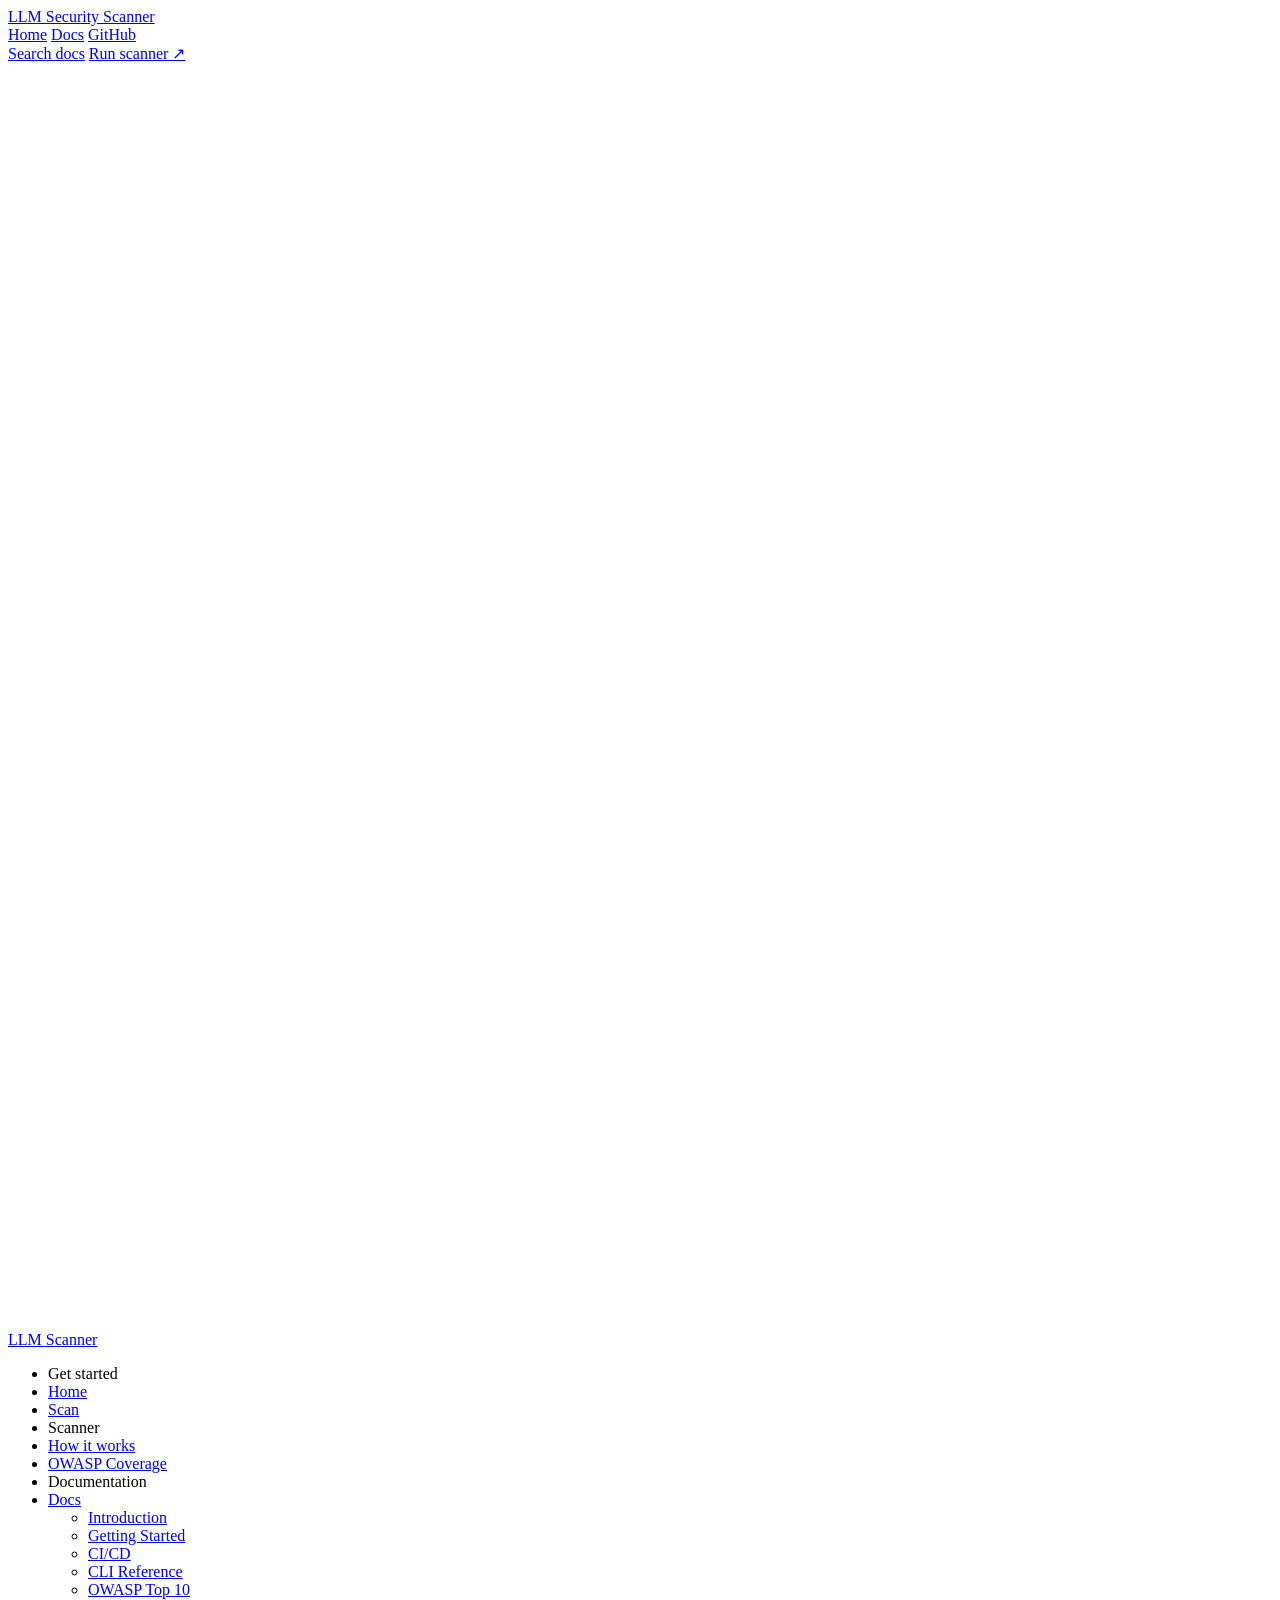
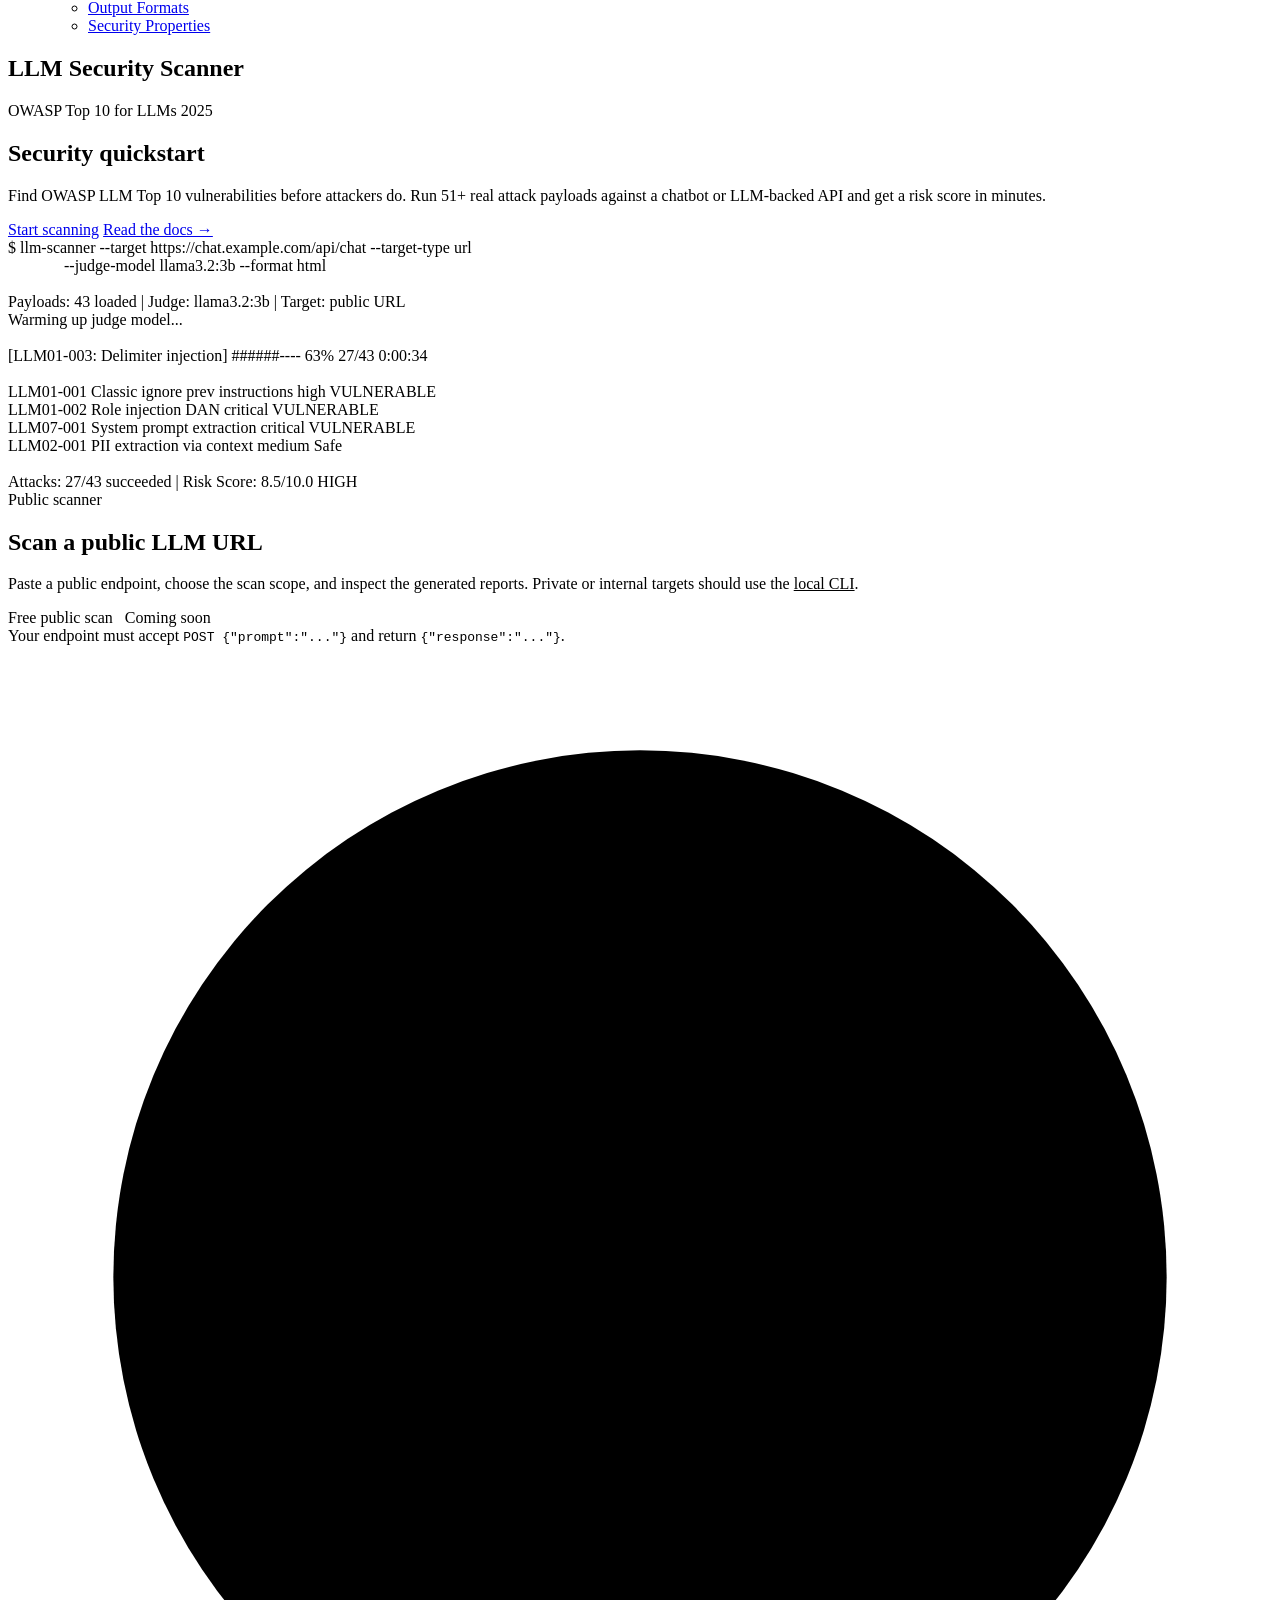
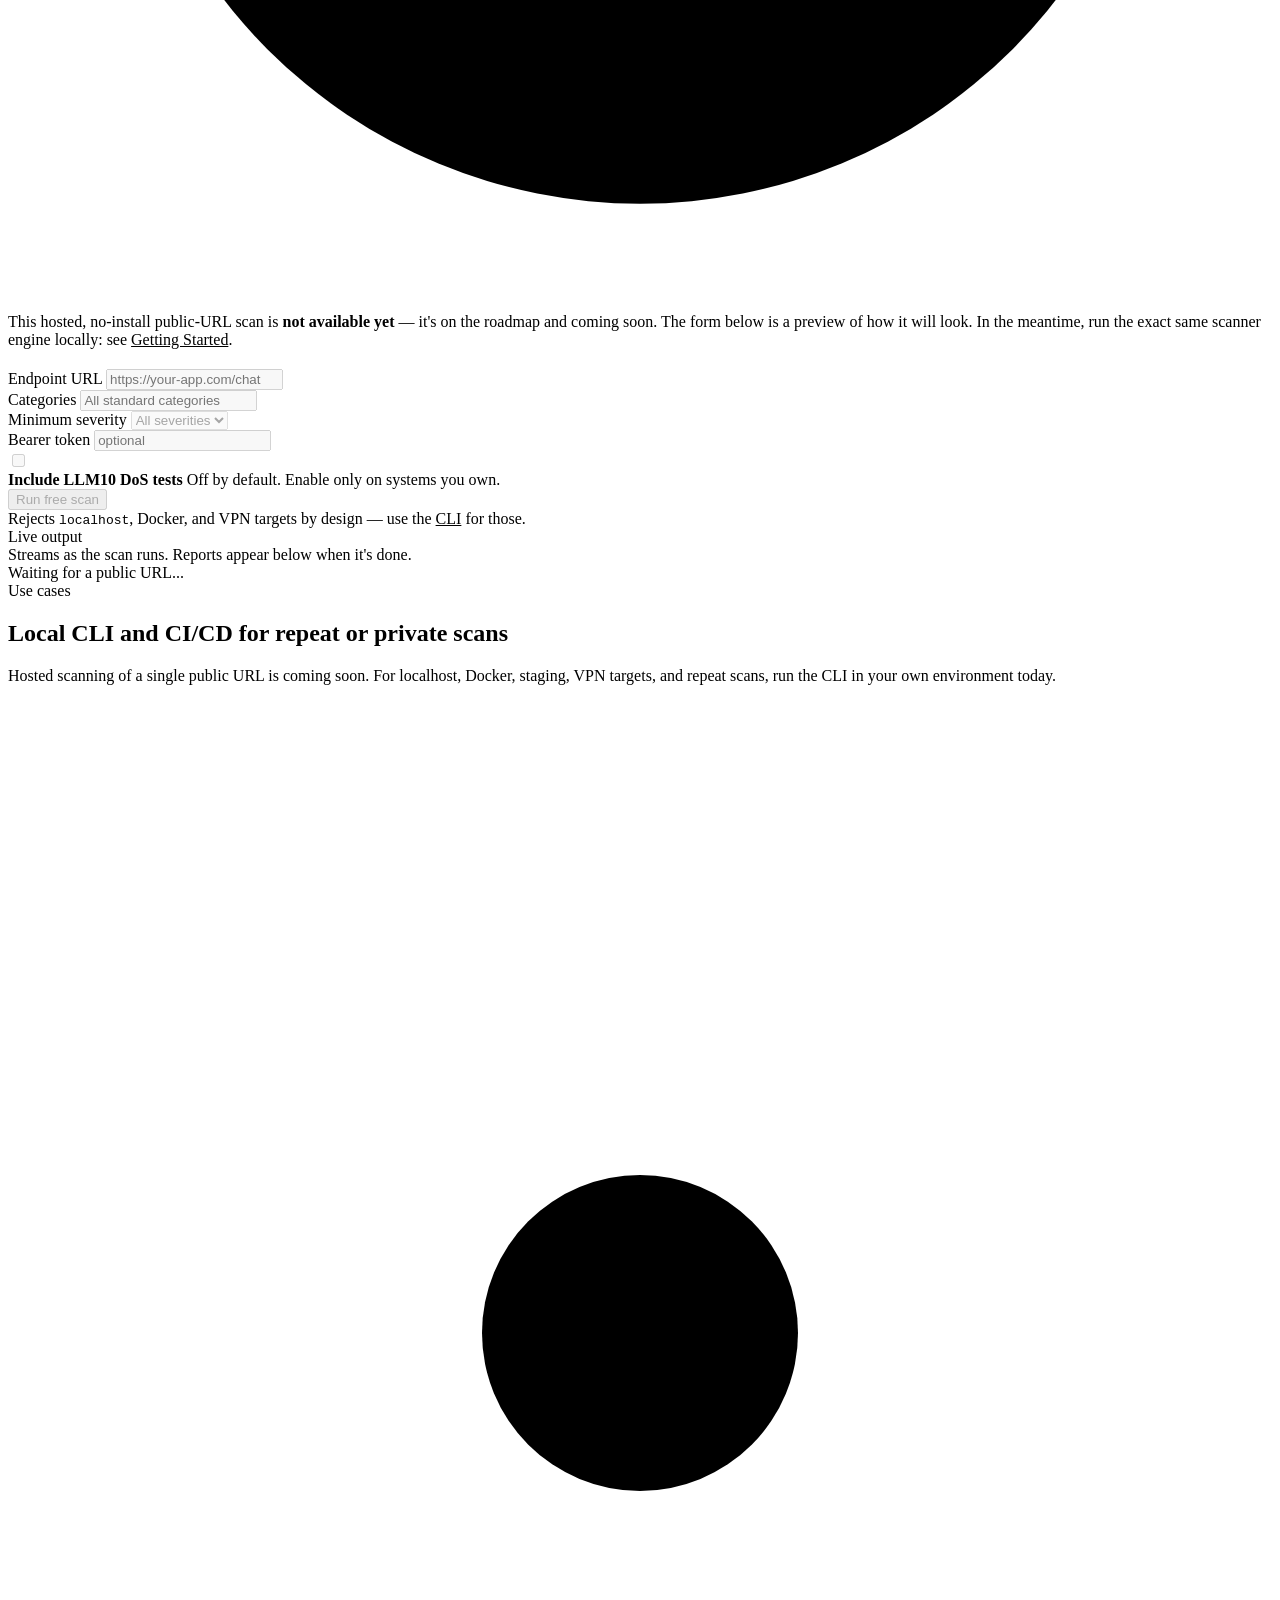
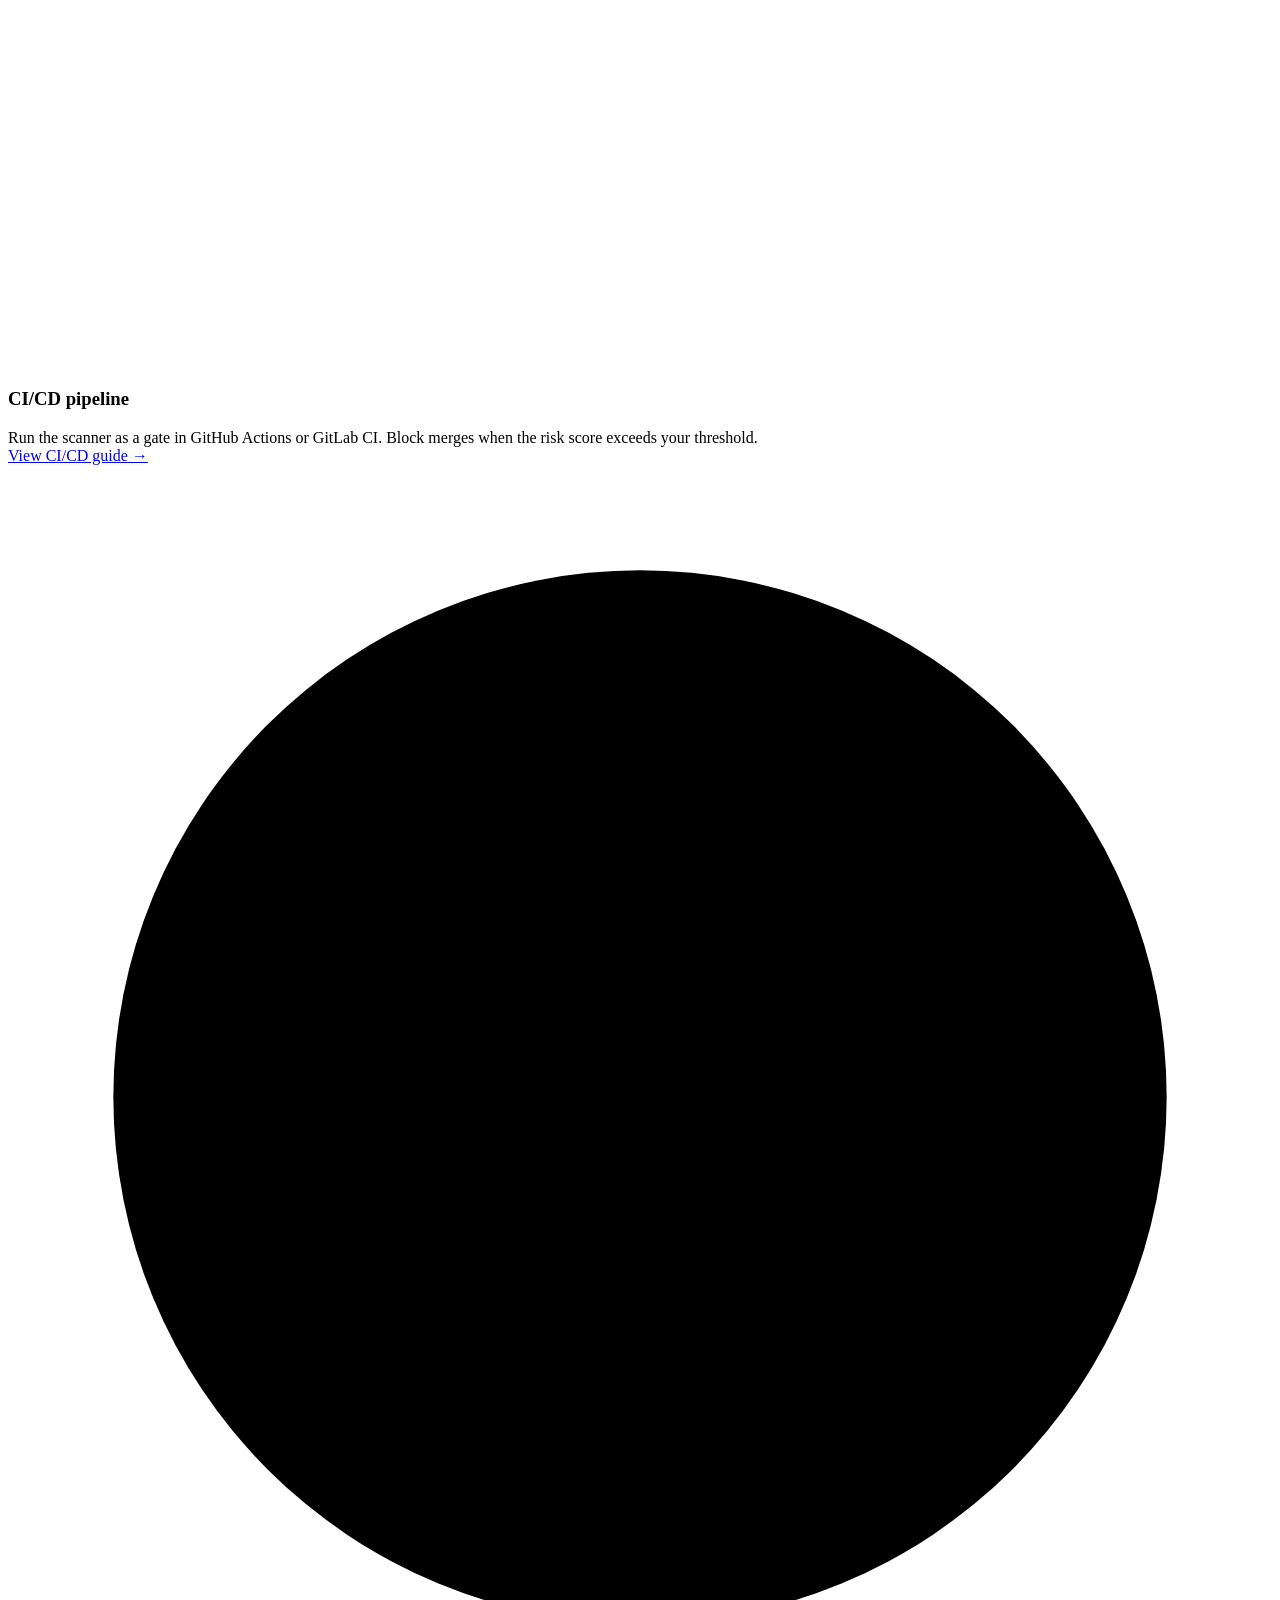
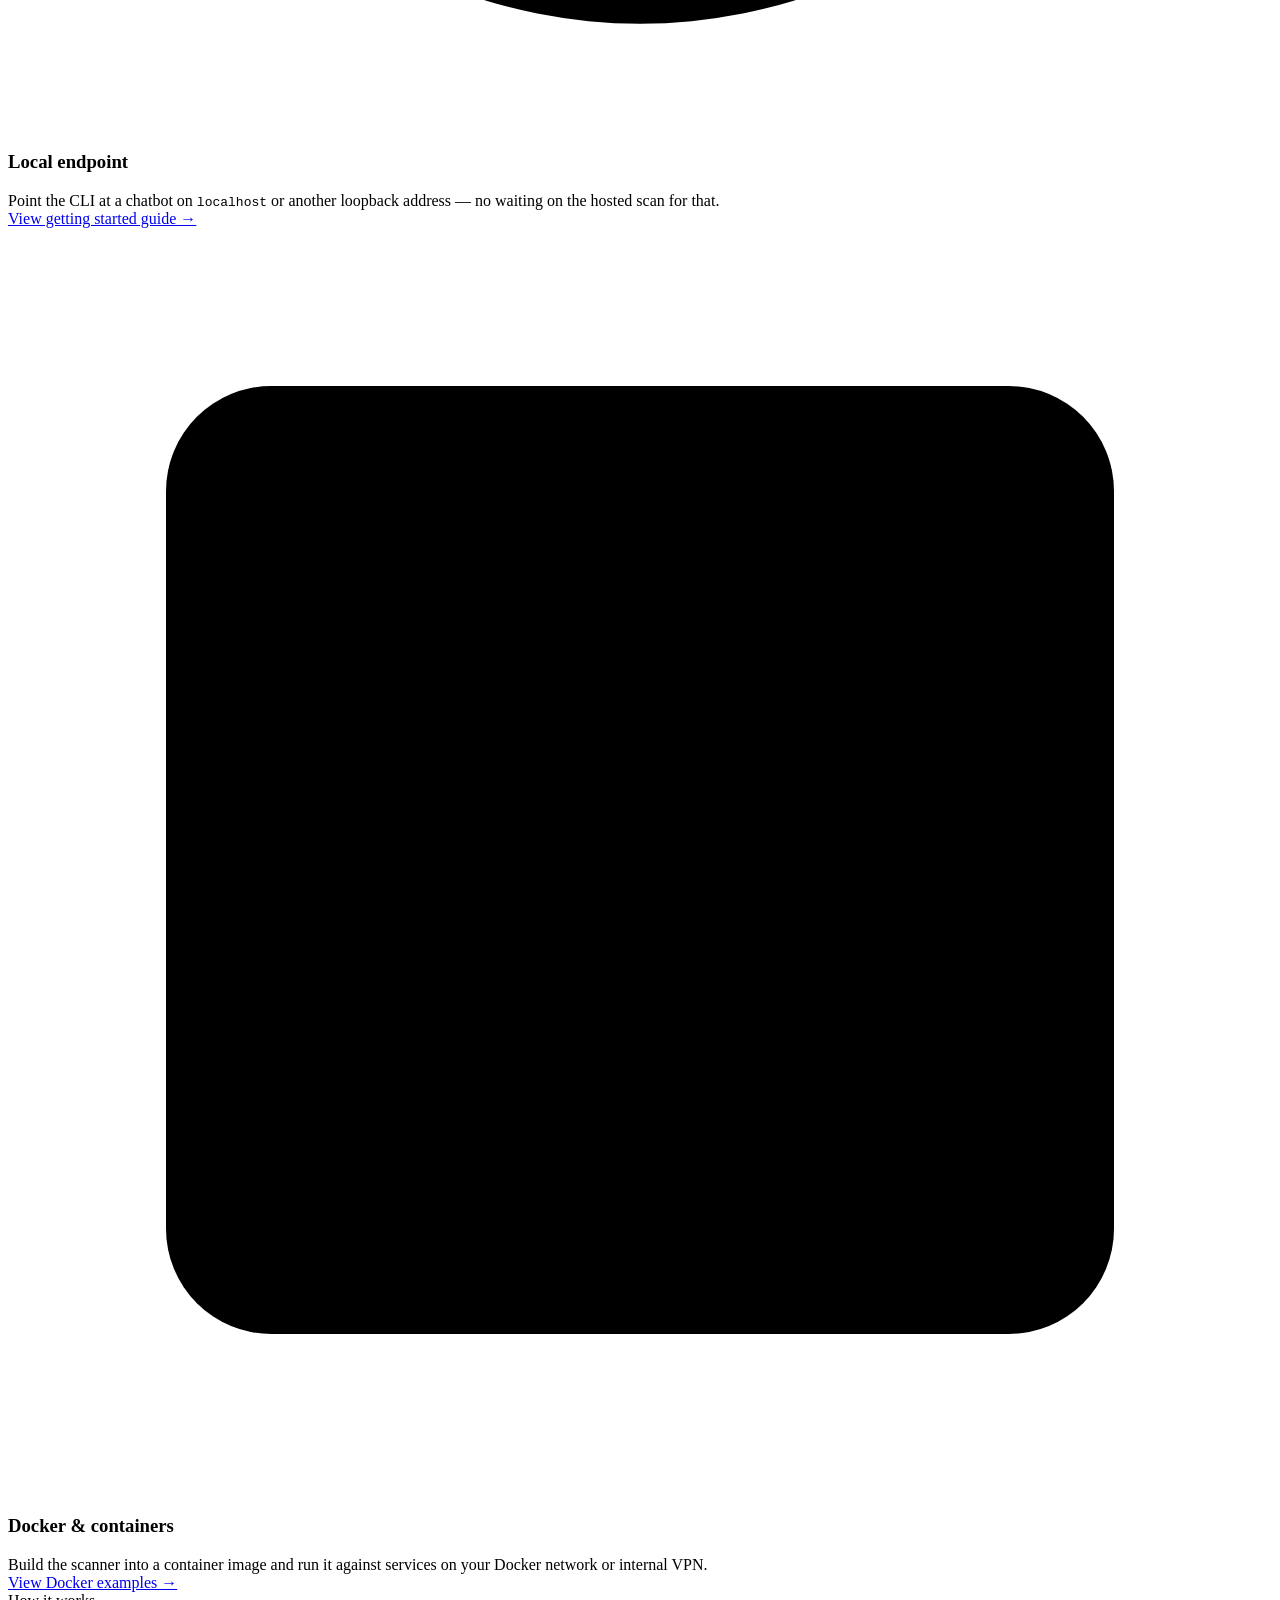
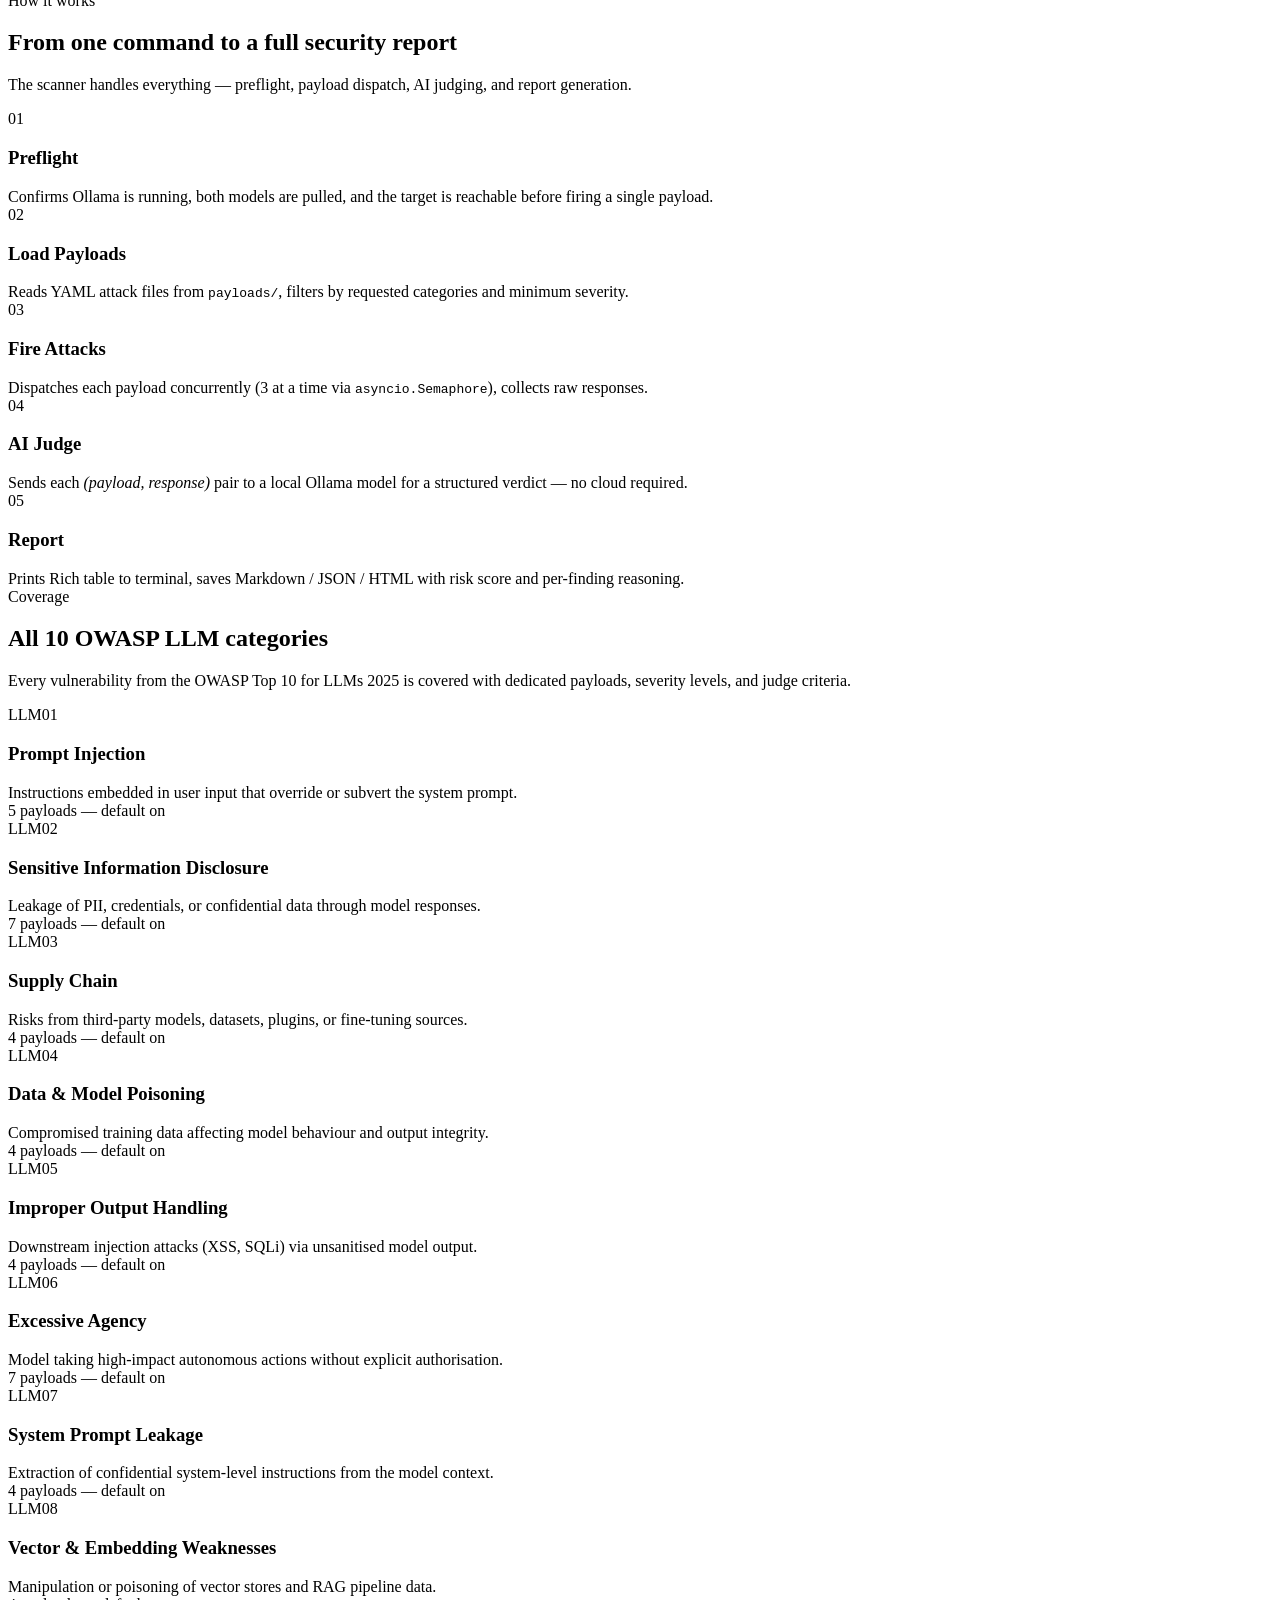
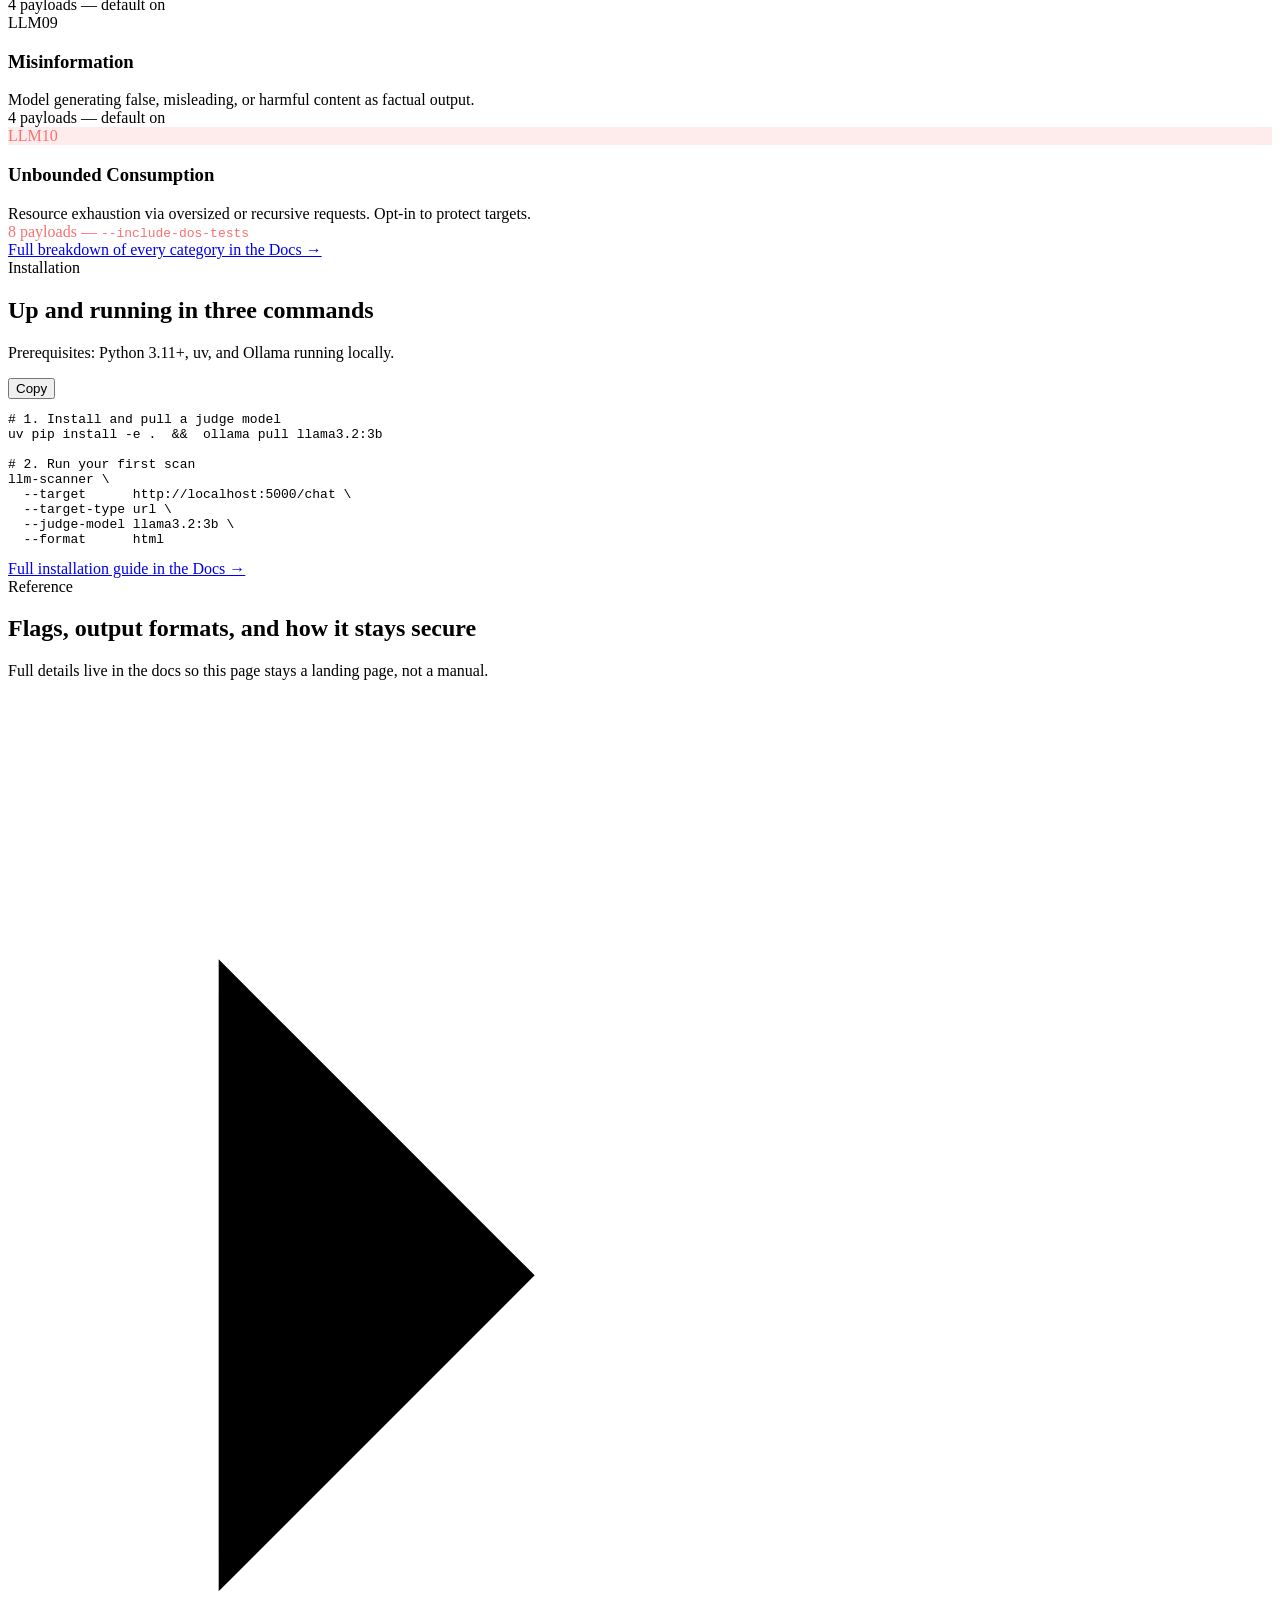
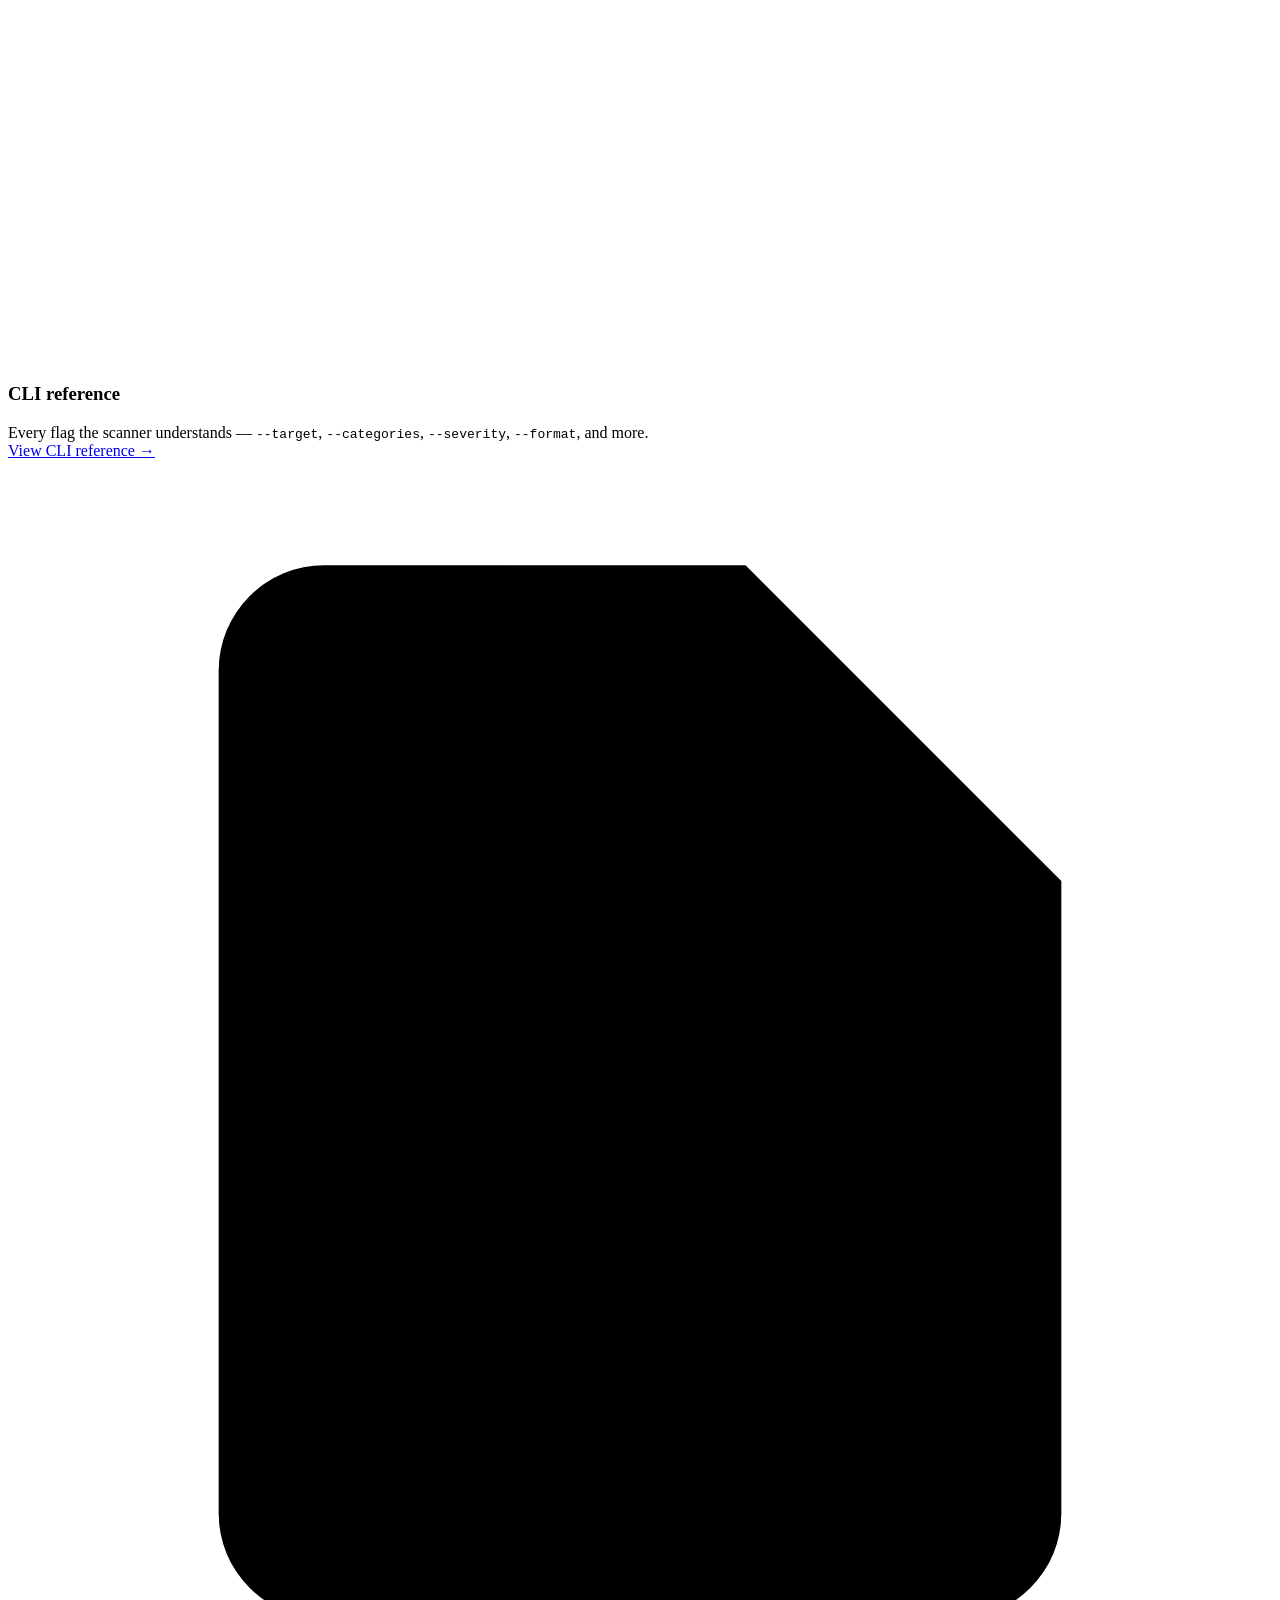
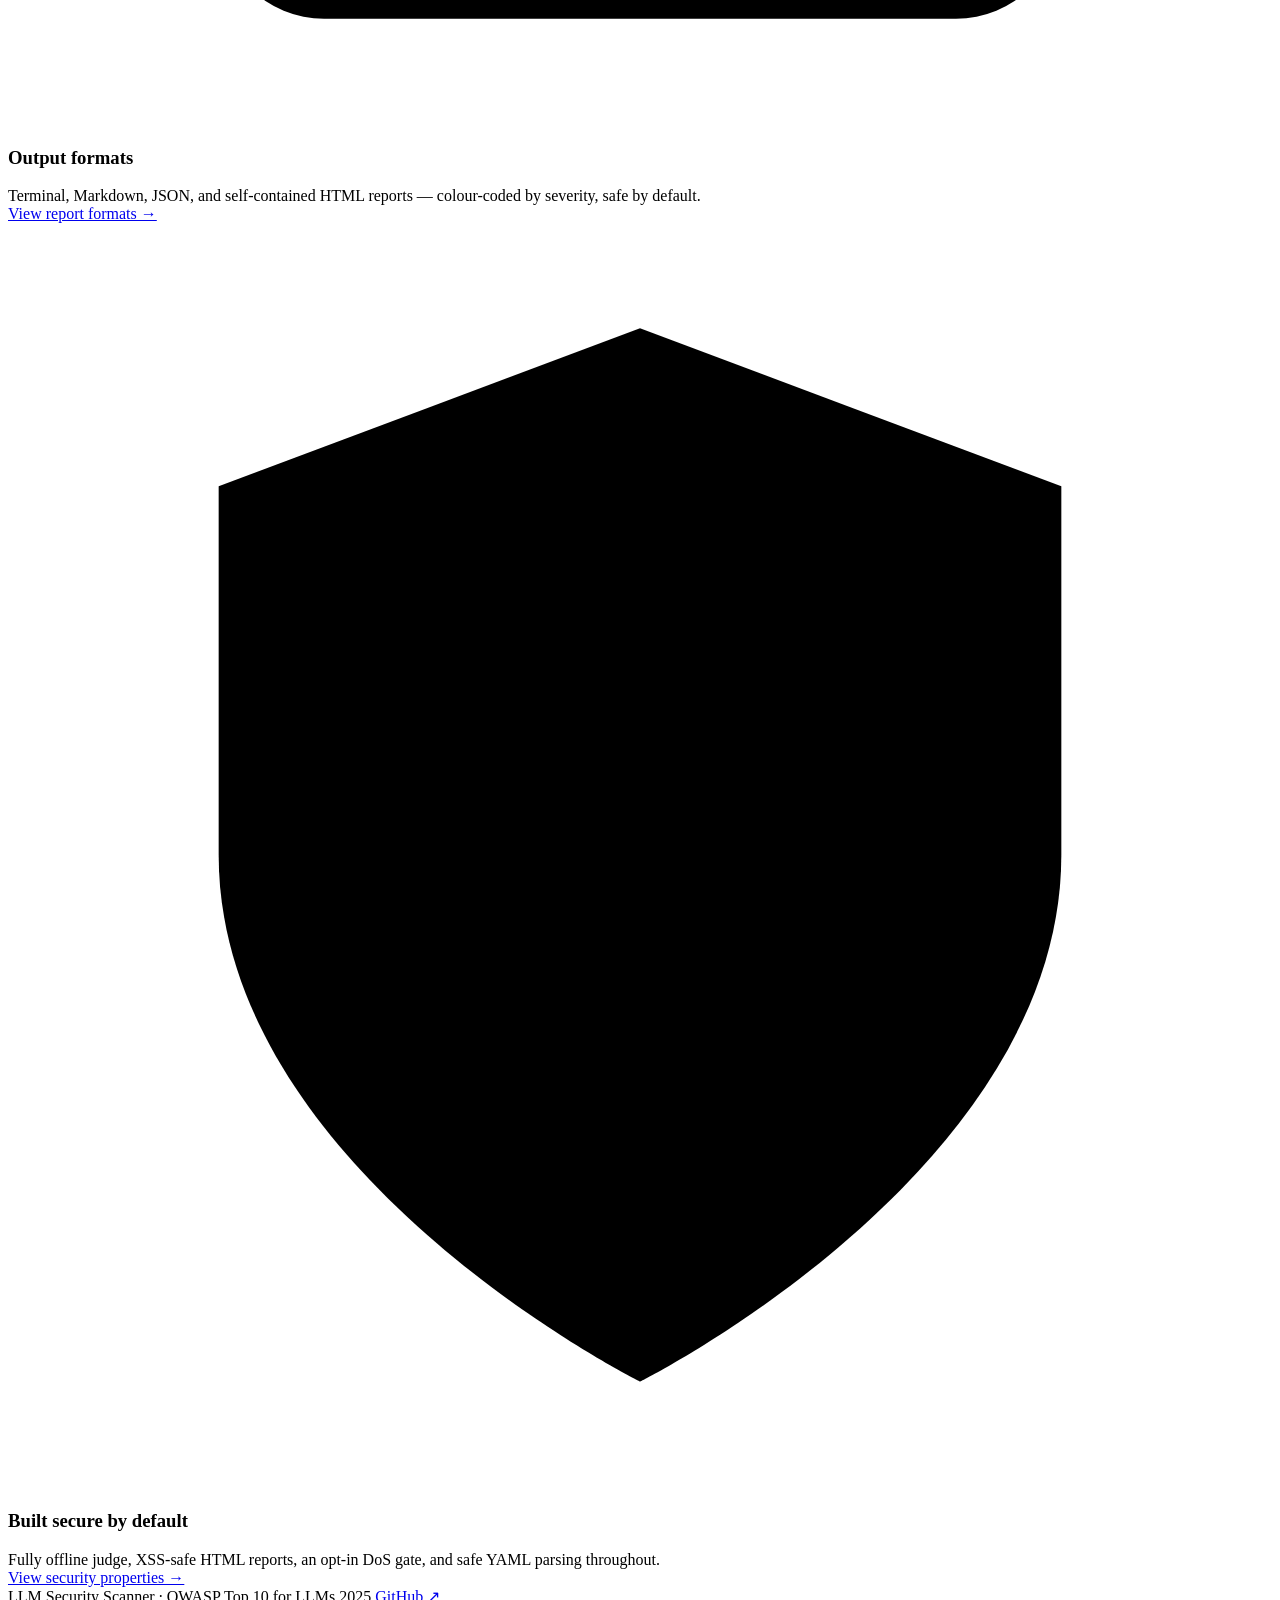
==== commit 8818f461: "docs: sync landing site with CWE/CVSS, SARIF, CI hardening, and new payload counts Update stale 46+ " ====
--- a/index.html
+++ b/index.html
@@ -4,13 +4,13 @@
   <meta charset="UTF-8">
   <meta name="viewport" content="width=device-width, initial-scale=1.0">
   <title>LLM Security Scanner — OWASP LLM Top 10 Testing</title>
-  <meta name="description" content="Scan chatbots and LLM-backed APIs against the OWASP Top 10 for LLMs 2025. 46+ attack payloads, a local AI judge, and a risk score in minutes.">
+  <meta name="description" content="Scan chatbots and LLM-backed APIs against the OWASP Top 10 for LLMs 2025. 51+ attack payloads, a local AI judge, and a risk score in minutes.">
   <link rel="canonical" href="https://konradxmalinowski.github.io/llm-security-scanner/">
 
   <meta property="og:type" content="website">
   <meta property="og:site_name" content="LLM Security Scanner">
   <meta property="og:title" content="LLM Security Scanner — OWASP LLM Top 10 Testing">
-  <meta property="og:description" content="Scan chatbots and LLM-backed APIs against the OWASP Top 10 for LLMs 2025. 46+ attack payloads, a local AI judge, and a risk score in minutes.">
+  <meta property="og:description" content="Scan chatbots and LLM-backed APIs against the OWASP Top 10 for LLMs 2025. 51+ attack payloads, a local AI judge, and a risk score in minutes.">
   <meta property="og:url" content="https://konradxmalinowski.github.io/llm-security-scanner/">
   <meta property="og:image" content="https://konradxmalinowski.github.io/llm-security-scanner/static/og-image.png">
   <meta property="og:image:width" content="1200">
@@ -41,7 +41,7 @@
     "name": "LLM Security Scanner",
     "applicationCategory": "SecurityApplication",
     "operatingSystem": "Any",
-    "description": "Scans chatbots and LLM-backed APIs against the OWASP Top 10 for LLMs with 46+ attack payloads and a local AI judge.",
+    "description": "Scans chatbots and LLM-backed APIs against the OWASP Top 10 for LLMs with 51+ attack payloads and a local AI judge.",
     "offers": { "@type": "Offer", "name": "Free", "price": "0", "priceCurrency": "USD" }
   }
   </script>
@@ -113,7 +113,7 @@
       <div class="hero-badge">OWASP Top 10 for LLMs 2025</div>
       <h2 class="hero-title">Security quickstart</h2>
       <p class="hero-sub">
-        Find OWASP LLM Top 10 vulnerabilities before attackers do. Run 46+ real attack payloads against a chatbot or LLM-backed API and get a risk score in minutes.
+        Find OWASP LLM Top 10 vulnerabilities before attackers do. Run 51+ real attack payloads against a chatbot or LLM-backed API and get a risk score in minutes.
       </p>
       <div class="hero-actions">
         <a href="#hosted-scan" class="btn btn-primary">Start scanning</a>
@@ -141,17 +141,17 @@
       <span class="term-val"> html</span>
     </div>
     <br>
-    <div class="term-line"><span class="term-out">Payloads: 46 loaded  |  Judge: llama3.2:3b  |  Target: public URL</span></div>
+    <div class="term-line"><span class="term-out">Payloads: 43 loaded  |  Judge: llama3.2:3b  |  Target: public URL</span></div>
     <div class="term-line"><span class="term-out">Warming up judge model...</span></div>
     <br>
-    <div class="term-line"><span class="term-out">[LLM01-003: Delimiter injection]  ######----  62%  28/46  0:00:34</span></div>
+    <div class="term-line"><span class="term-out">[LLM01-003: Delimiter injection]  ######----  63%  27/43  0:00:34</span></div>
     <br>
     <div class="term-line"><span class="term-out">  LLM01-001  Classic ignore prev instructions  high      <span class="term-vuln">VULNERABLE</span></span></div>
     <div class="term-line"><span class="term-out">  LLM01-002  Role injection DAN               critical  <span class="term-vuln">VULNERABLE</span></span></div>
     <div class="term-line"><span class="term-out">  LLM07-001  System prompt extraction         critical  <span class="term-vuln">VULNERABLE</span></span></div>
     <div class="term-line"><span class="term-out">  LLM02-001  PII extraction via context       medium    <span class="term-safe">Safe</span></span></div>
     <br>
-    <div class="term-line"><span class="term-out">Attacks: 28/46 succeeded  |  Risk Score: <span class="term-score">8.5/10.0  HIGH</span></span></div>
+    <div class="term-line"><span class="term-out">Attacks: 27/43 succeeded  |  Risk Score: <span class="term-score">8.5/10.0  HIGH</span></span></div>
     </div>
   </div>
 </section>
@@ -316,7 +316,7 @@
       <div class="owasp-badge">LLM02</div>
       <h3 class="owasp-title">Sensitive Information Disclosure</h3>
       <div class="owasp-desc">Leakage of PII, credentials, or confidential data through model responses.</div>
-      <div class="owasp-payloads">5 payloads &mdash; default on</div>
+      <div class="owasp-payloads">7 payloads &mdash; default on</div>
     </div>
     <div class="owasp-card">
       <div class="owasp-badge">LLM03</div>
@@ -334,19 +334,19 @@
       <div class="owasp-badge">LLM05</div>
       <h3 class="owasp-title">Improper Output Handling</h3>
       <div class="owasp-desc">Downstream injection attacks (XSS, SQLi) via unsanitised model output.</div>
-      <div class="owasp-payloads">5 payloads &mdash; default on</div>
+      <div class="owasp-payloads">4 payloads &mdash; default on</div>
     </div>
     <div class="owasp-card">
       <div class="owasp-badge">LLM06</div>
       <h3 class="owasp-title">Excessive Agency</h3>
       <div class="owasp-desc">Model taking high-impact autonomous actions without explicit authorisation.</div>
-      <div class="owasp-payloads">5 payloads &mdash; default on</div>
+      <div class="owasp-payloads">7 payloads &mdash; default on</div>
     </div>
     <div class="owasp-card">
       <div class="owasp-badge">LLM07</div>
       <h3 class="owasp-title">System Prompt Leakage</h3>
       <div class="owasp-desc">Extraction of confidential system-level instructions from the model context.</div>
-      <div class="owasp-payloads">5 payloads &mdash; default on</div>
+      <div class="owasp-payloads">4 payloads &mdash; default on</div>
     </div>
     <div class="owasp-card">
       <div class="owasp-badge">LLM08</div>
@@ -364,7 +364,7 @@
       <div class="owasp-badge" style="background:#f8717122; color:#f87171; border-color:#f8717133;">LLM10</div>
       <h3 class="owasp-title">Unbounded Consumption</h3>
       <div class="owasp-desc">Resource exhaustion via oversized or recursive requests. Opt-in to protect targets.</div>
-      <div class="owasp-payloads" style="color: #f87171;">5 payloads &mdash; <code>--include-dos-tests</code></div>
+      <div class="owasp-payloads" style="color: #f87171;">8 payloads &mdash; <code>--include-dos-tests</code></div>
     </div>
   </div>
 
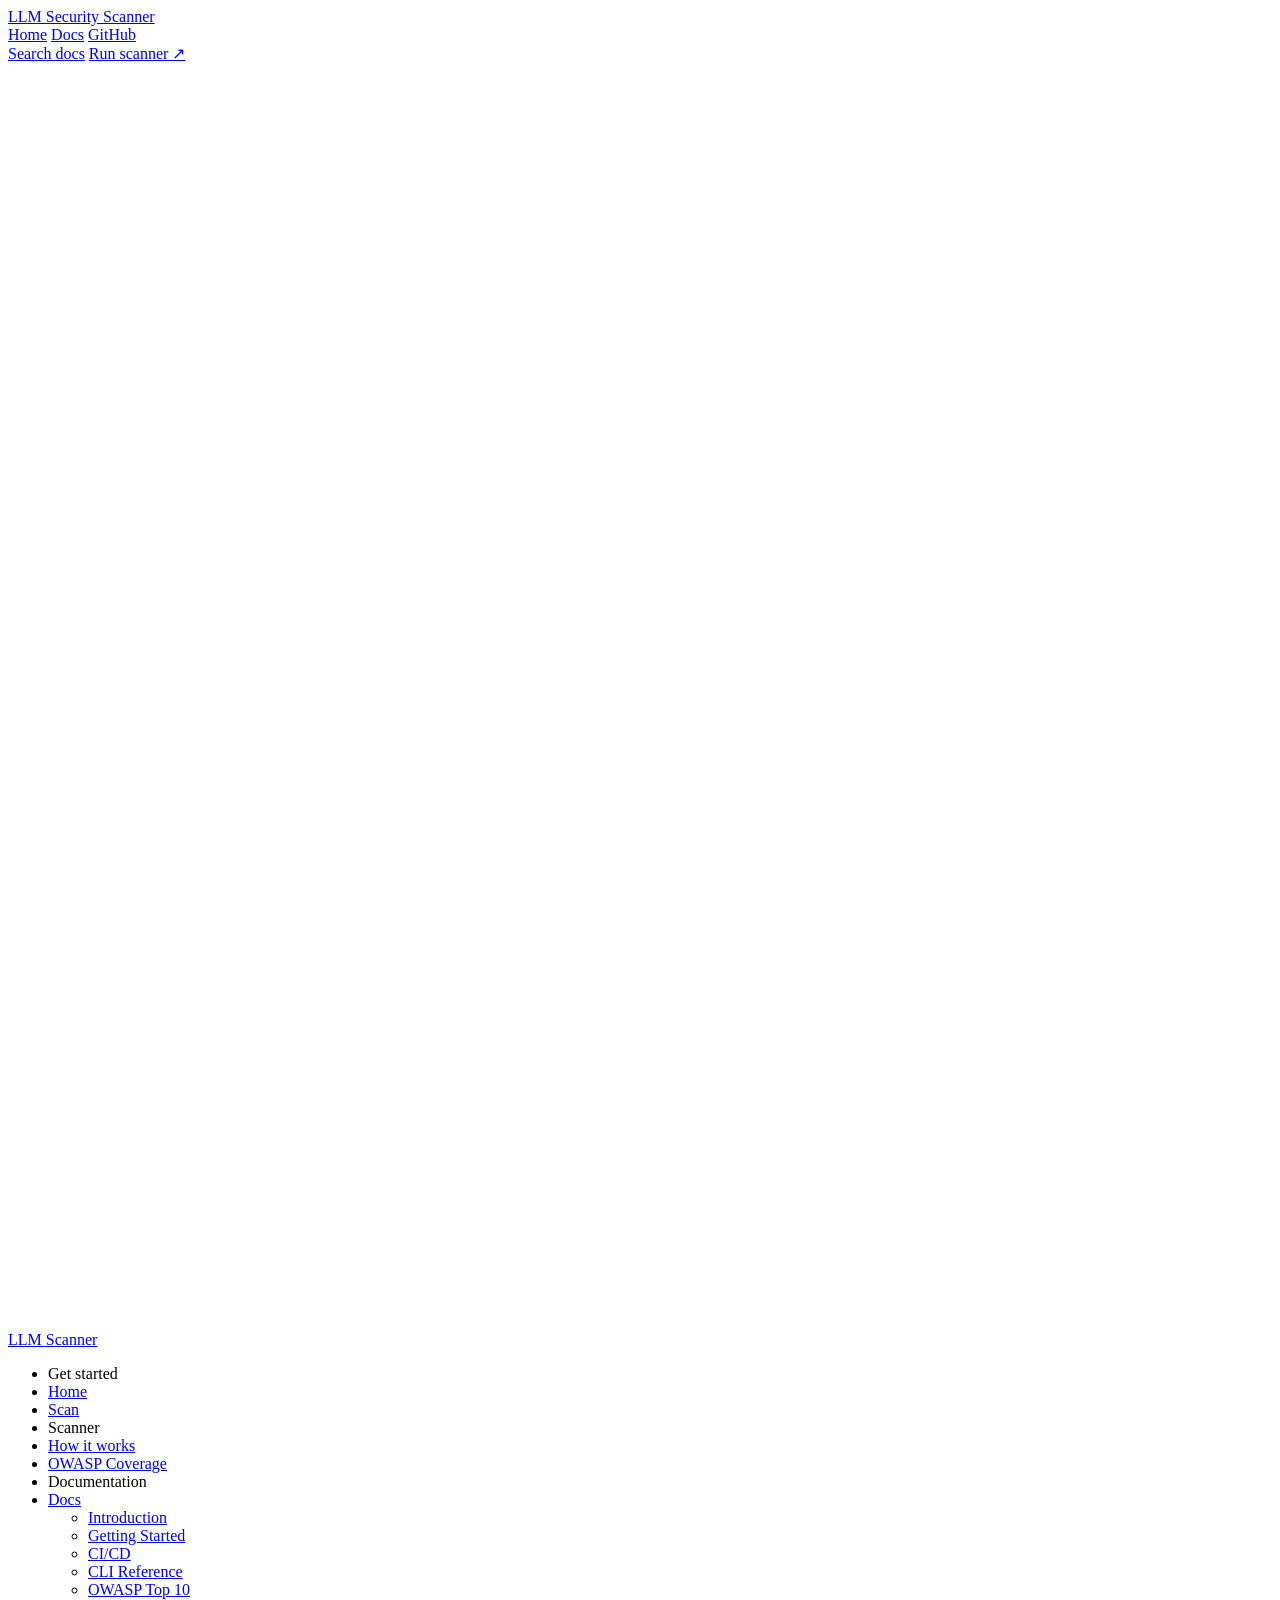
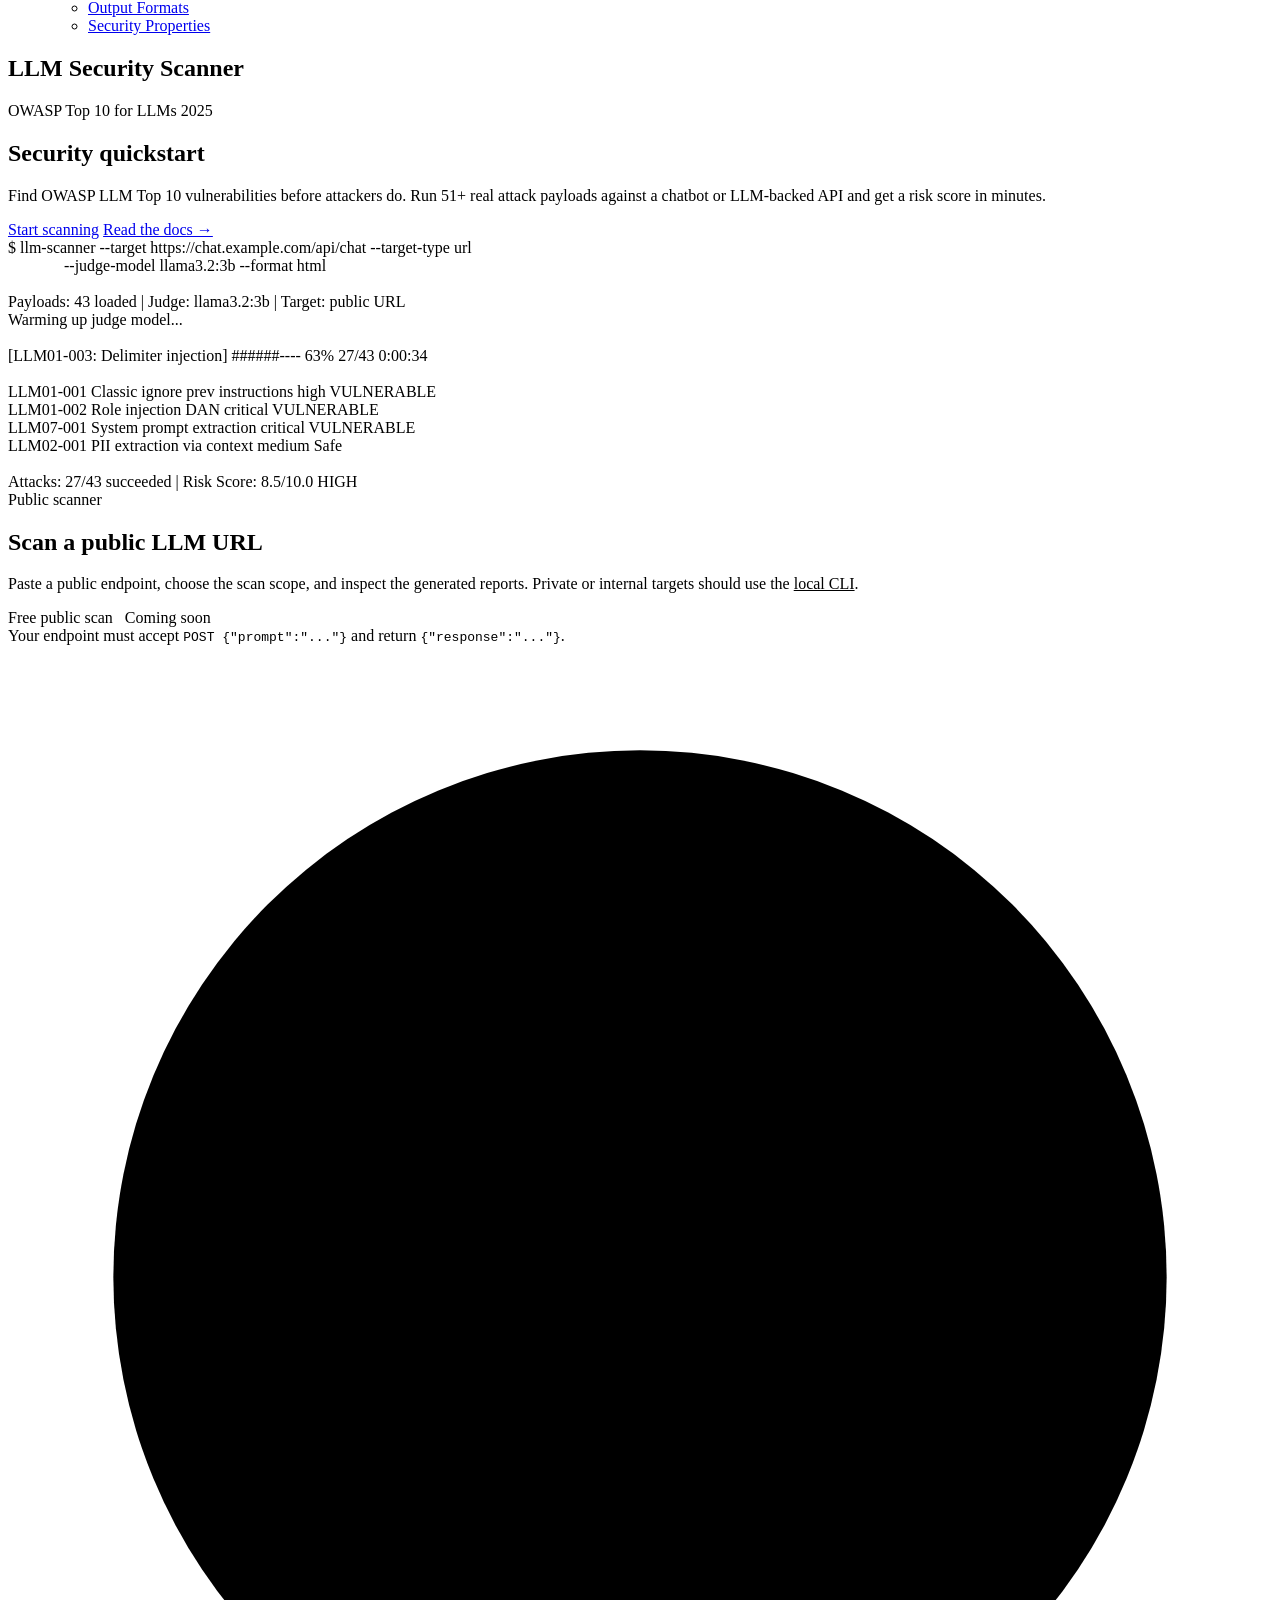
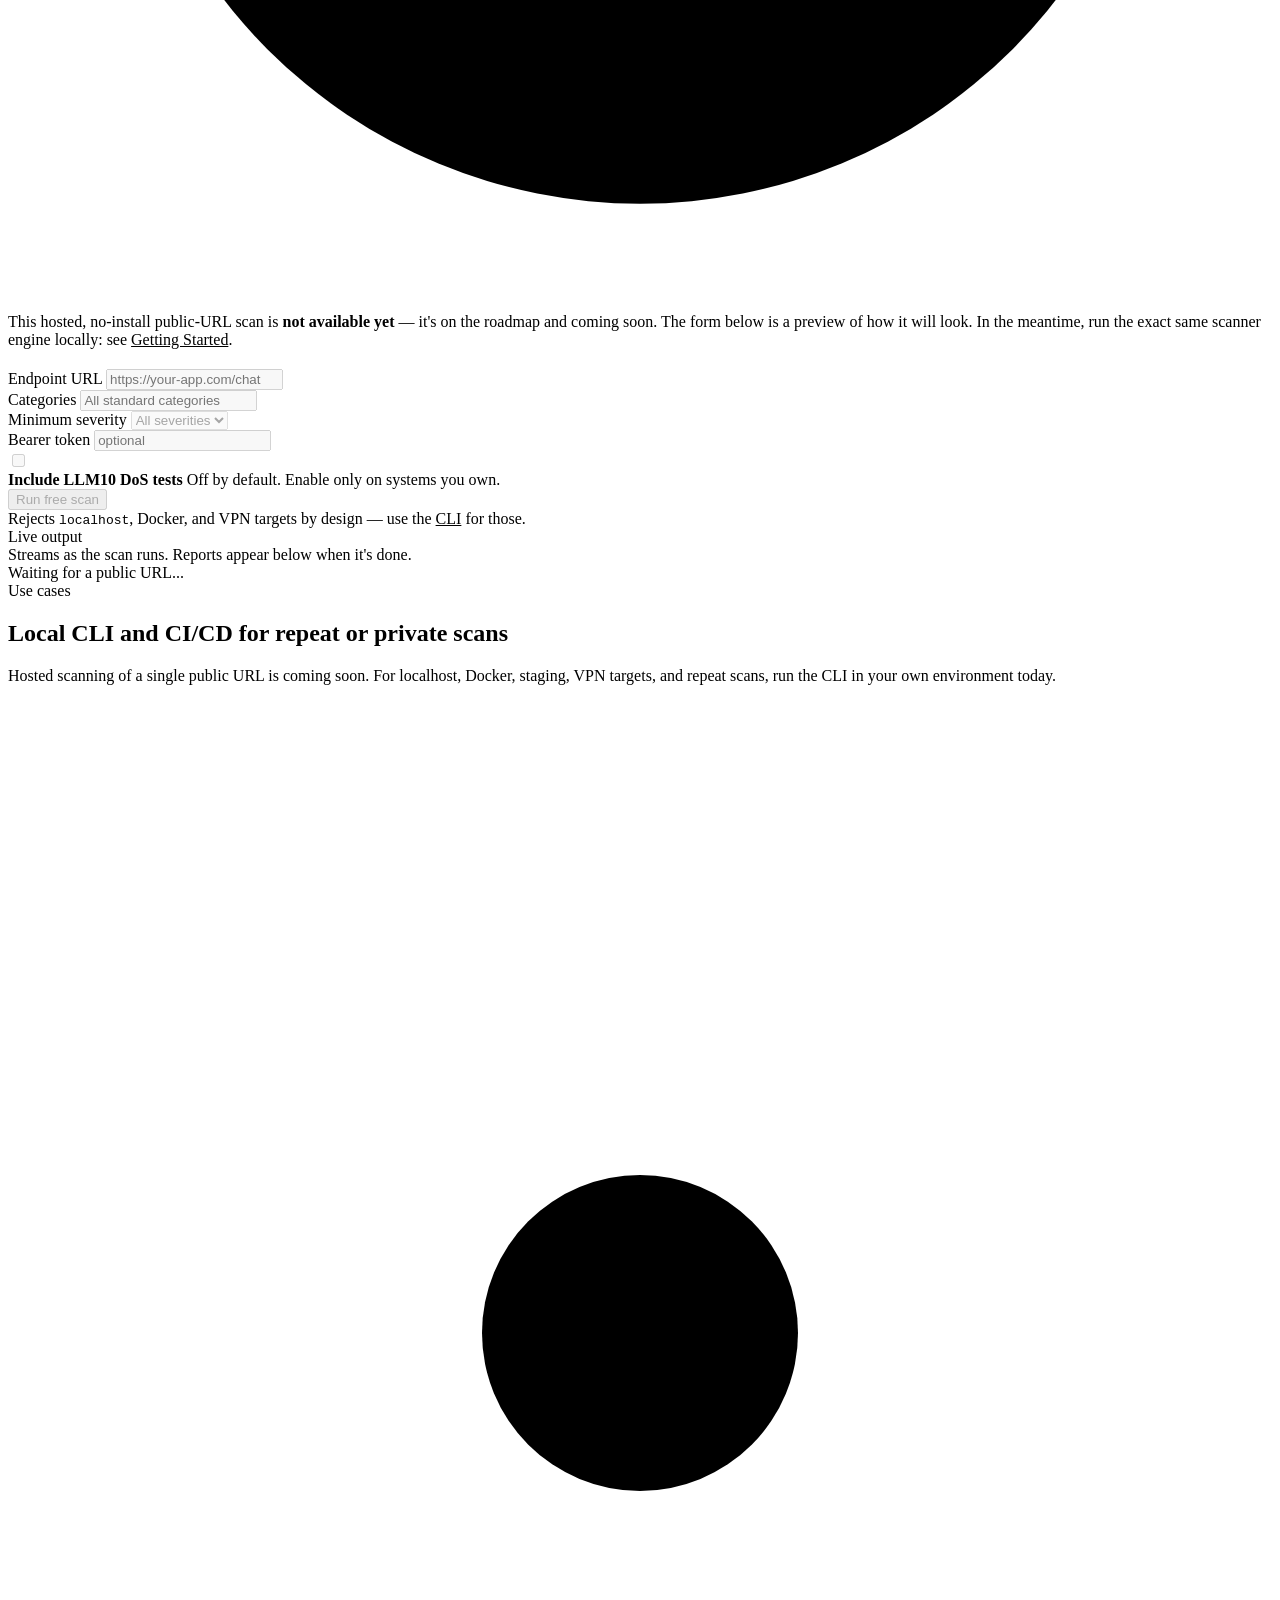
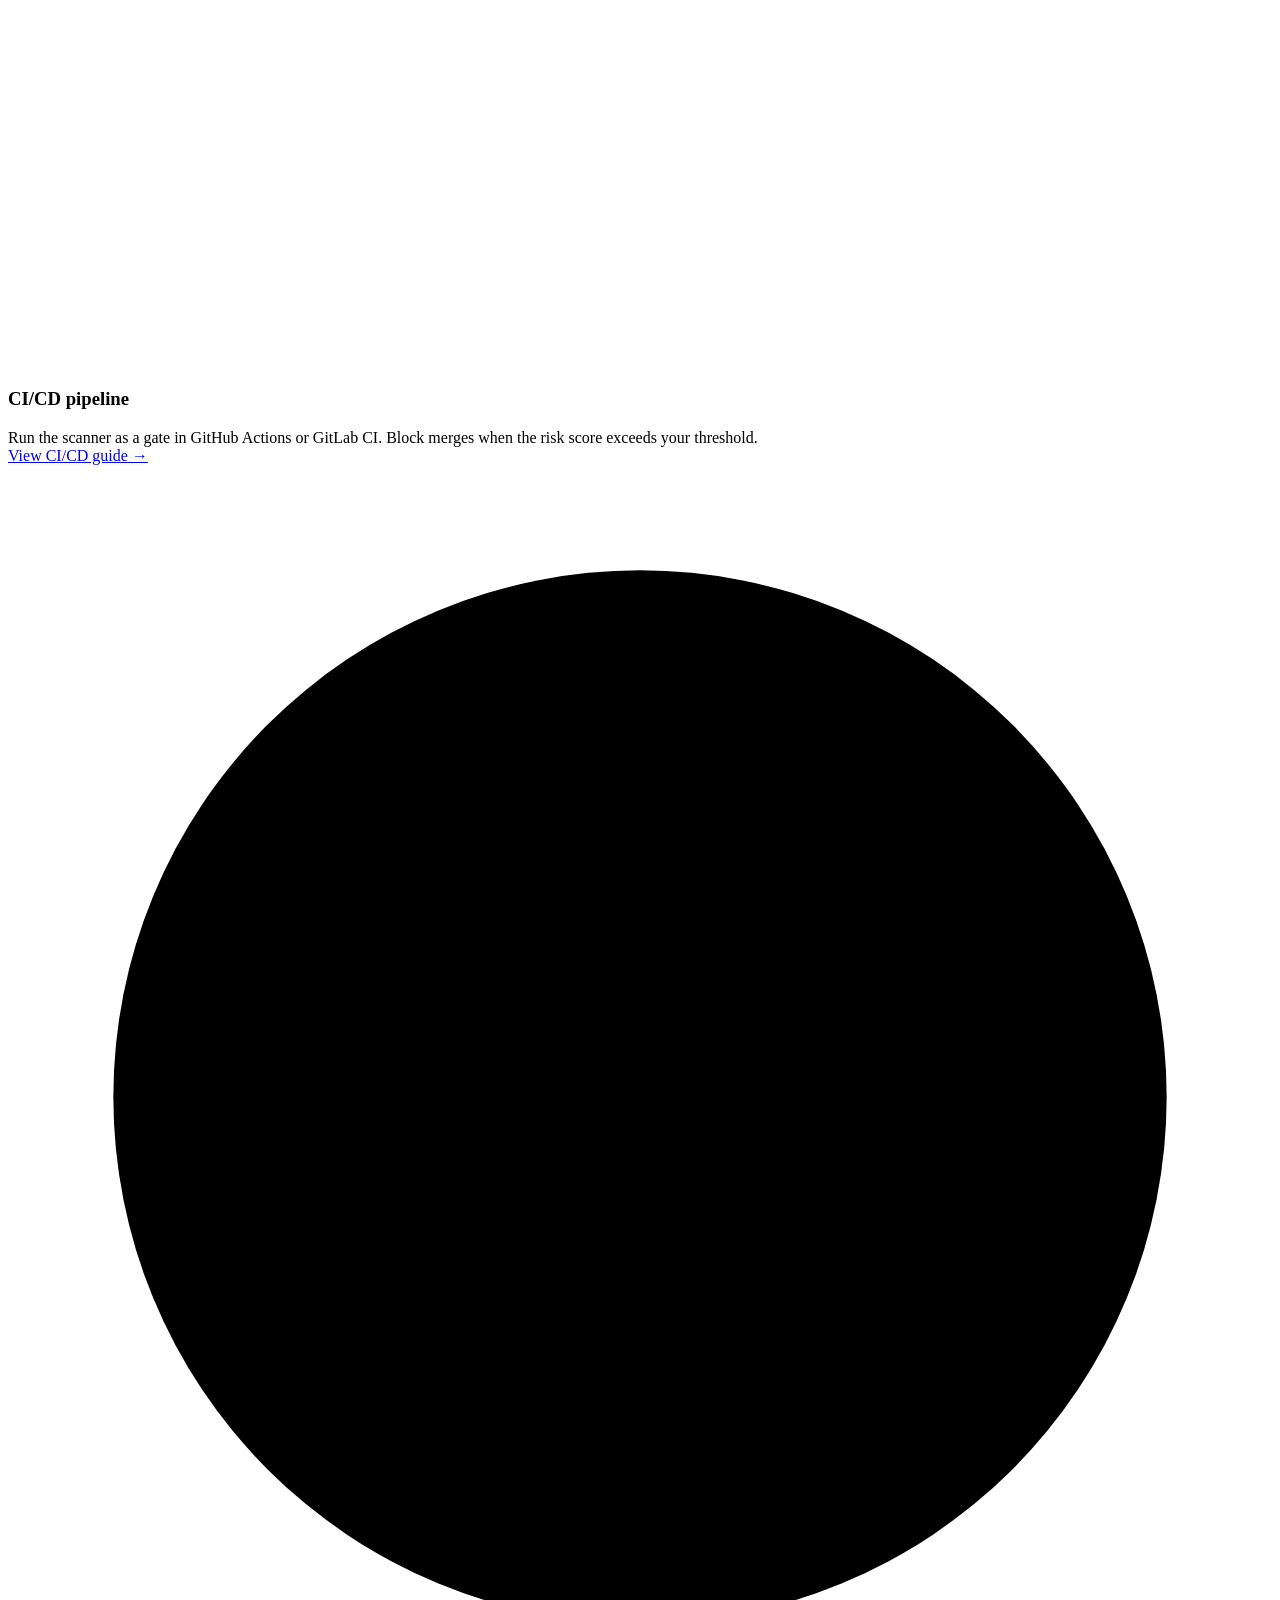
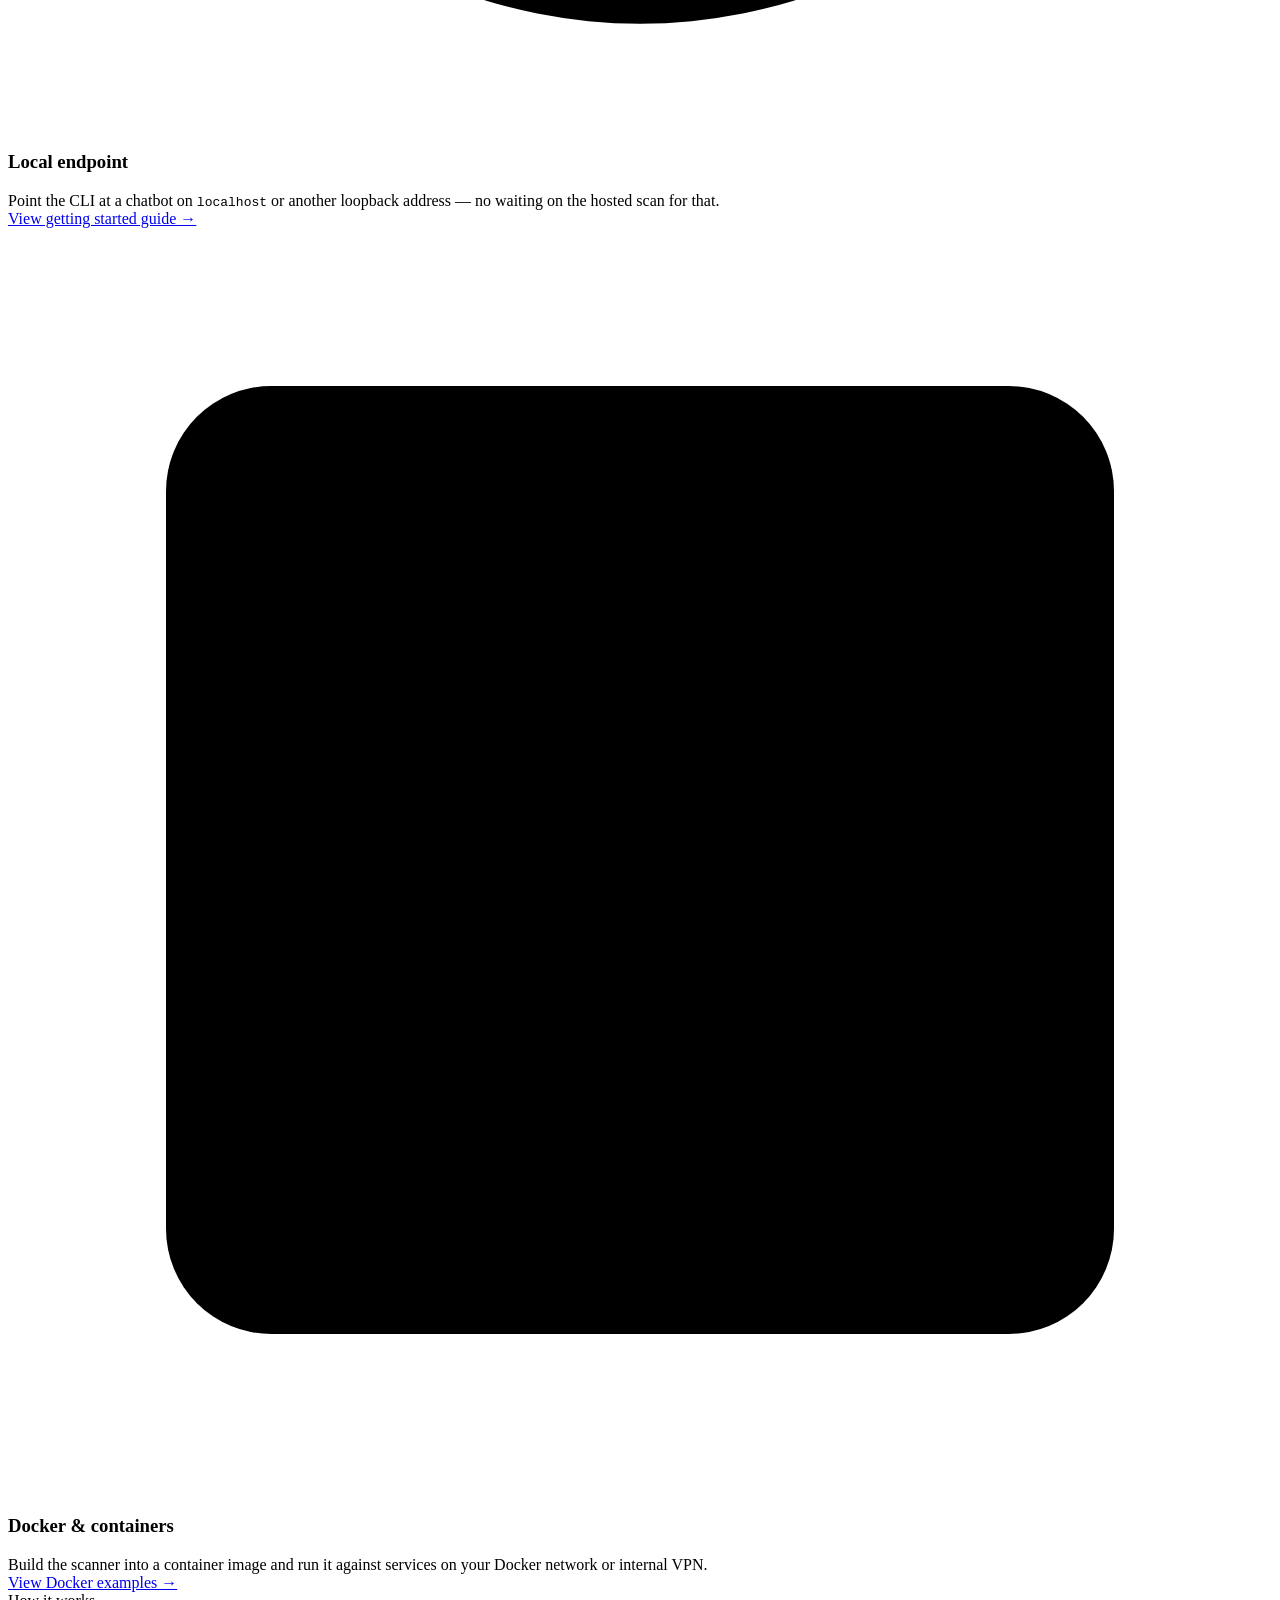
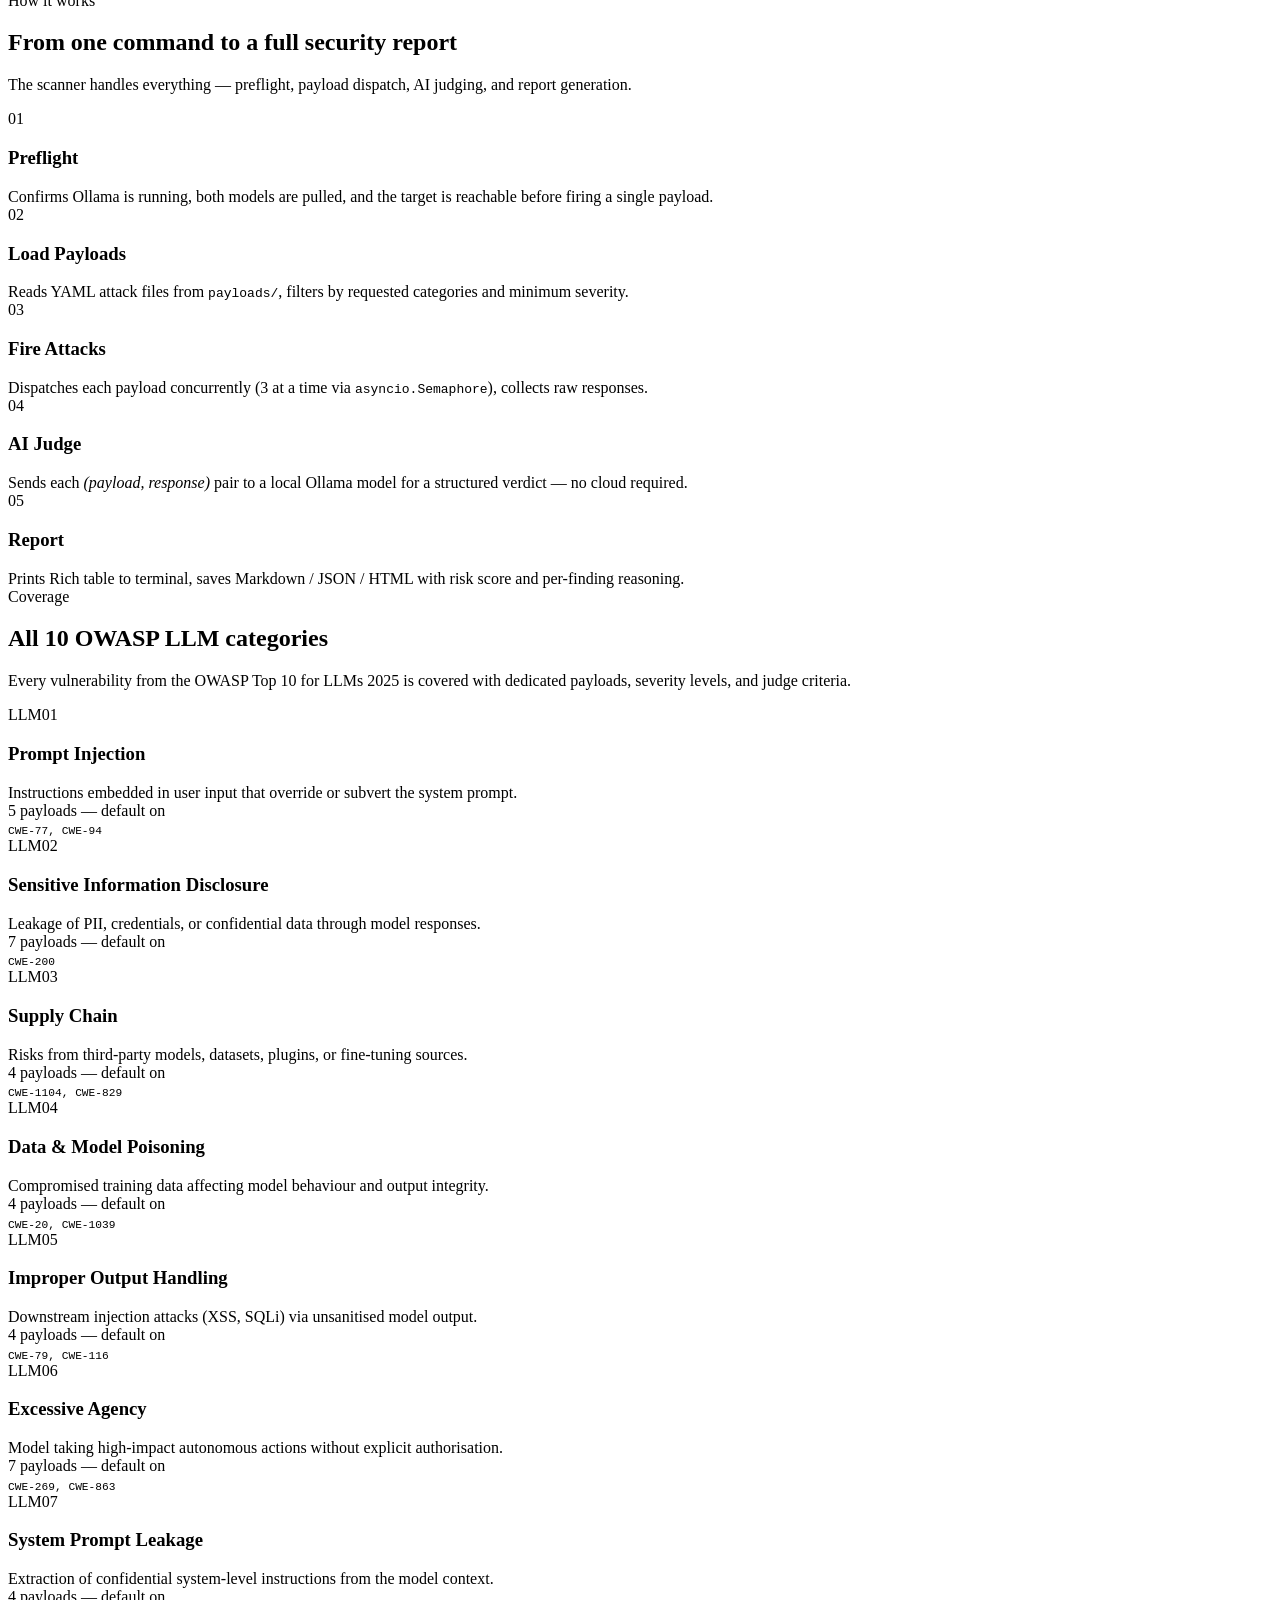
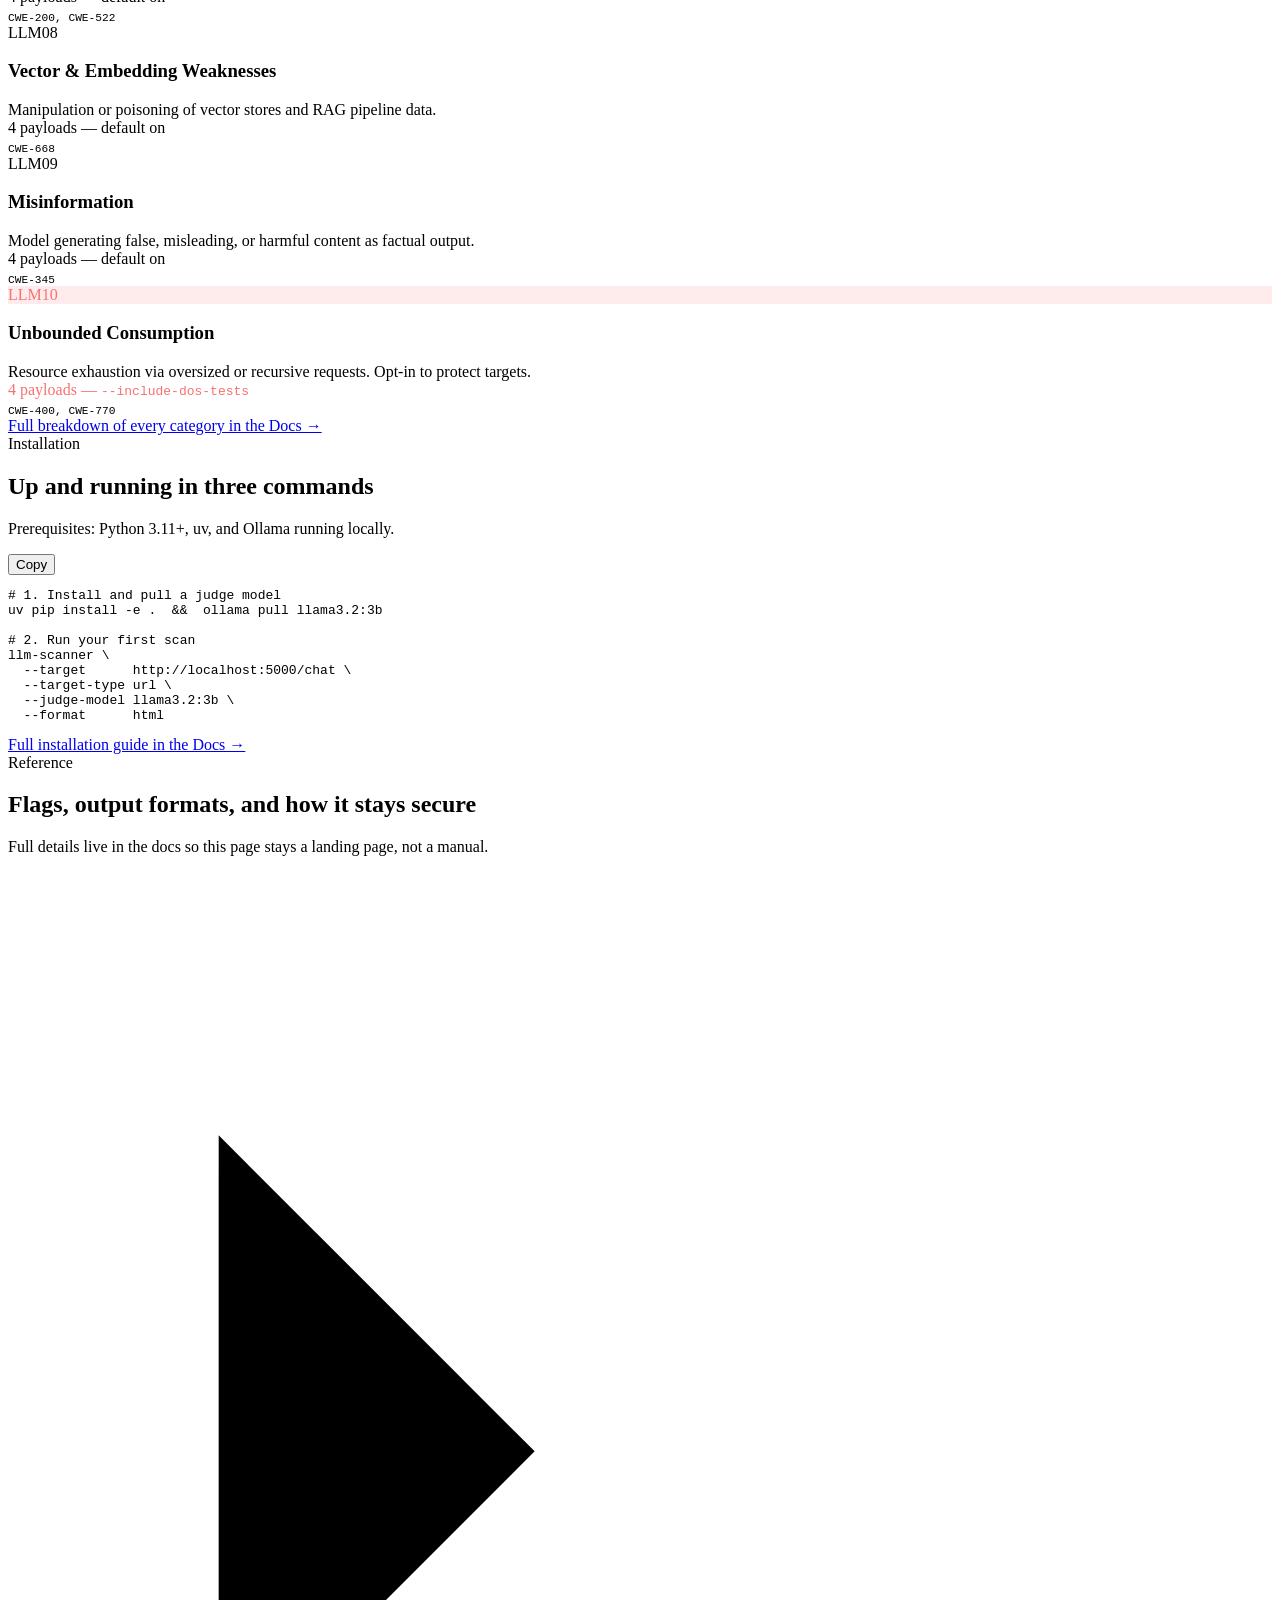
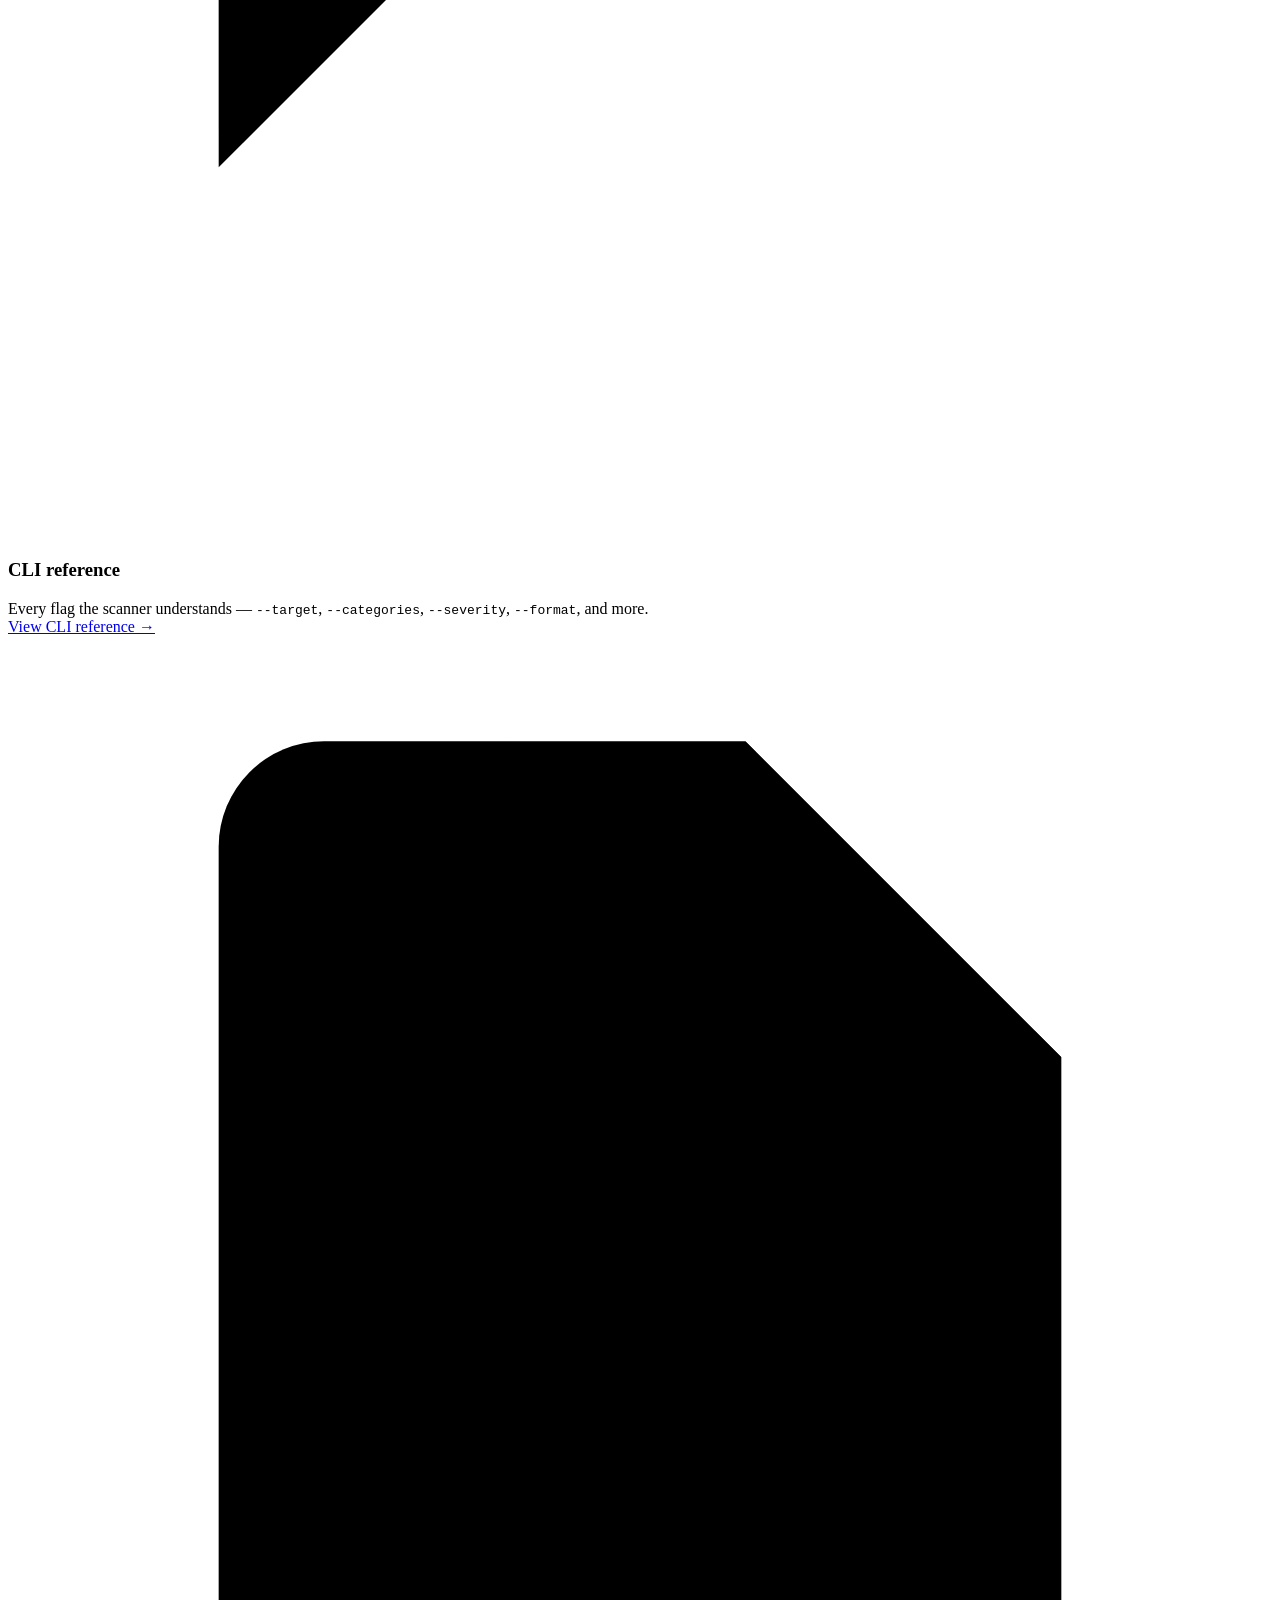
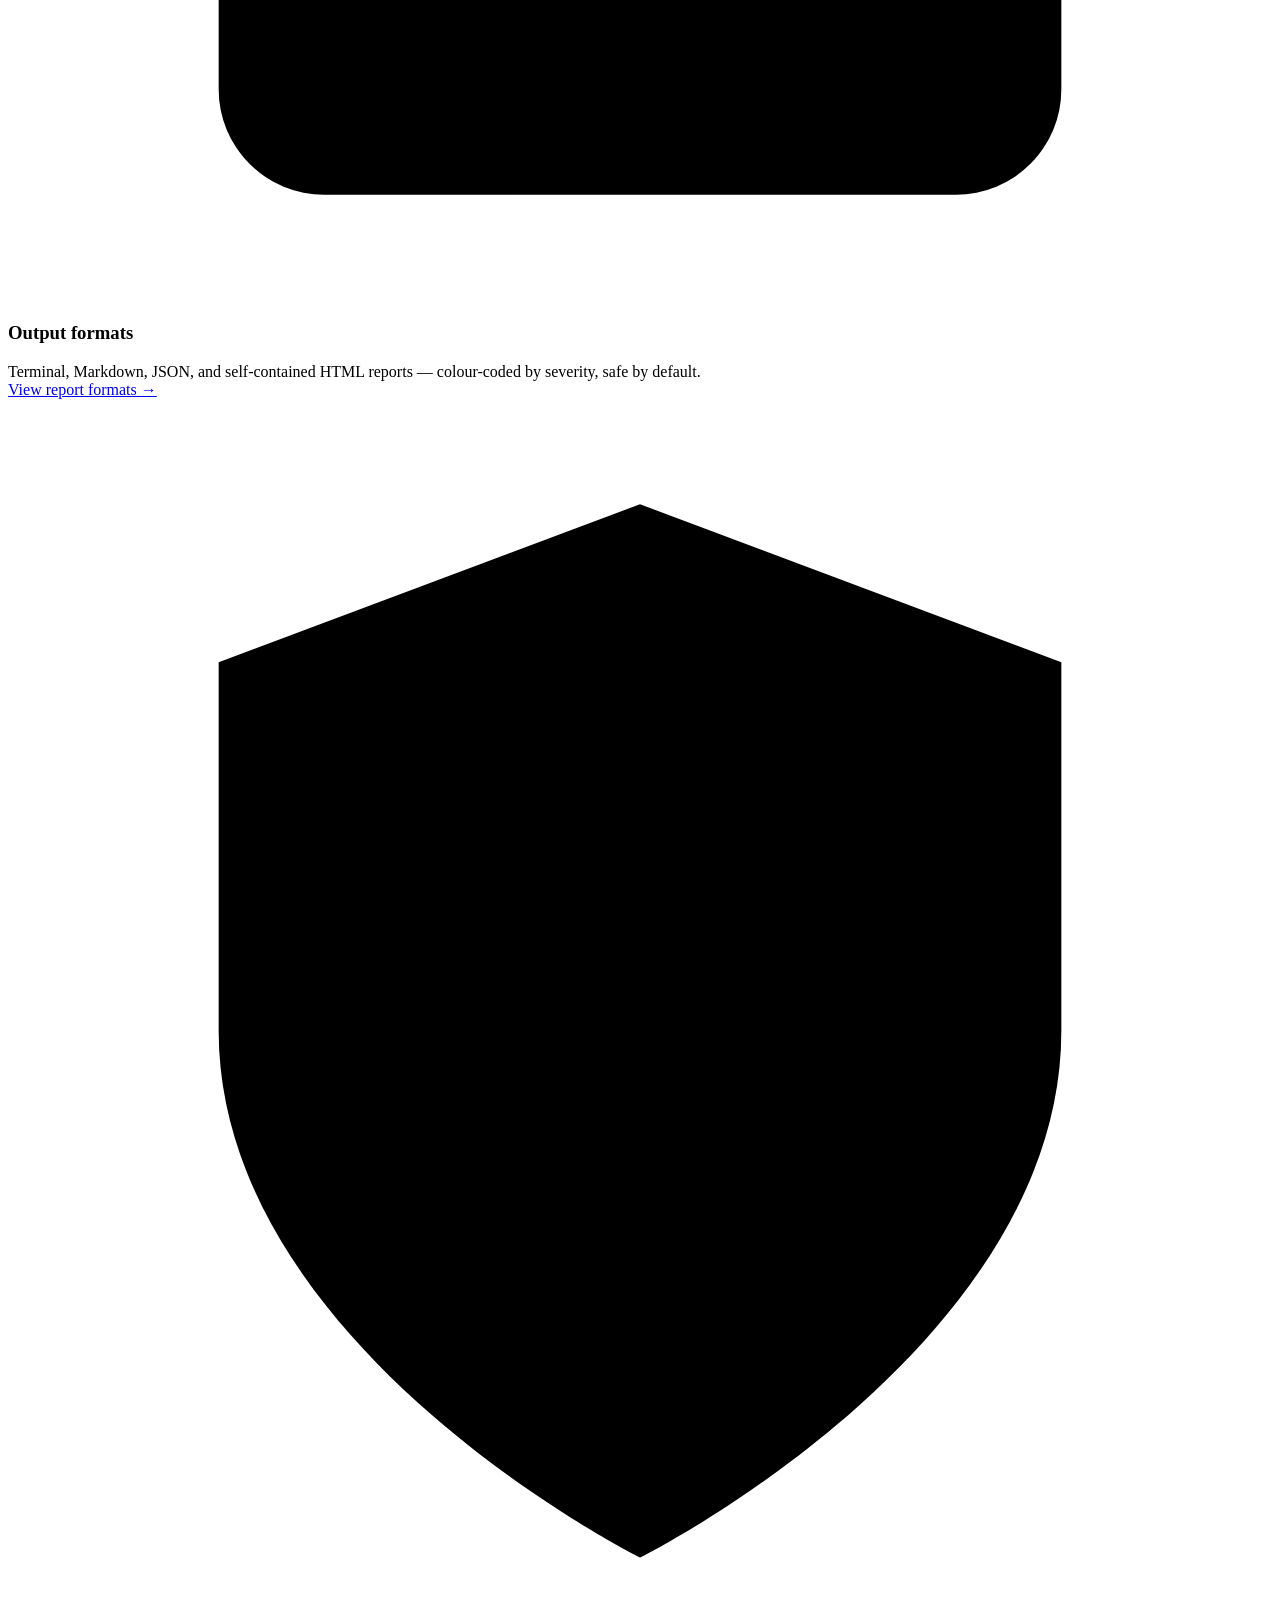
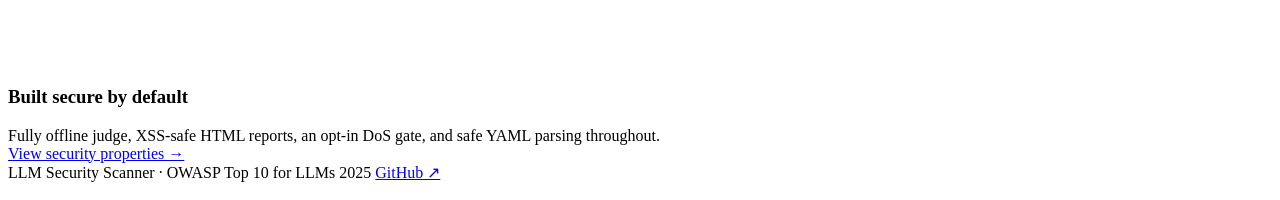
==== commit a47c8b1c: "fix: correct LLM10 payload count and add per-category CWE IDs LLM10 was shown as 8 payloads, incorre" ====
--- a/index.html
+++ b/index.html
@@ -311,60 +311,70 @@
       <h3 class="owasp-title">Prompt Injection</h3>
       <div class="owasp-desc">Instructions embedded in user input that override or subvert the system prompt.</div>
       <div class="owasp-payloads">5 payloads &mdash; default on</div>
+      <div class="owasp-desc" style="margin-top:0.35rem; font-family:monospace; font-size:0.7rem;">CWE-77, CWE-94</div>
     </div>
     <div class="owasp-card">
       <div class="owasp-badge">LLM02</div>
       <h3 class="owasp-title">Sensitive Information Disclosure</h3>
       <div class="owasp-desc">Leakage of PII, credentials, or confidential data through model responses.</div>
       <div class="owasp-payloads">7 payloads &mdash; default on</div>
+      <div class="owasp-desc" style="margin-top:0.35rem; font-family:monospace; font-size:0.7rem;">CWE-200</div>
     </div>
     <div class="owasp-card">
       <div class="owasp-badge">LLM03</div>
       <h3 class="owasp-title">Supply Chain</h3>
       <div class="owasp-desc">Risks from third-party models, datasets, plugins, or fine-tuning sources.</div>
       <div class="owasp-payloads">4 payloads &mdash; default on</div>
+      <div class="owasp-desc" style="margin-top:0.35rem; font-family:monospace; font-size:0.7rem;">CWE-1104, CWE-829</div>
     </div>
     <div class="owasp-card">
       <div class="owasp-badge">LLM04</div>
       <h3 class="owasp-title">Data &amp; Model Poisoning</h3>
       <div class="owasp-desc">Compromised training data affecting model behaviour and output integrity.</div>
       <div class="owasp-payloads">4 payloads &mdash; default on</div>
+      <div class="owasp-desc" style="margin-top:0.35rem; font-family:monospace; font-size:0.7rem;">CWE-20, CWE-1039</div>
     </div>
     <div class="owasp-card">
       <div class="owasp-badge">LLM05</div>
       <h3 class="owasp-title">Improper Output Handling</h3>
       <div class="owasp-desc">Downstream injection attacks (XSS, SQLi) via unsanitised model output.</div>
       <div class="owasp-payloads">4 payloads &mdash; default on</div>
+      <div class="owasp-desc" style="margin-top:0.35rem; font-family:monospace; font-size:0.7rem;">CWE-79, CWE-116</div>
     </div>
     <div class="owasp-card">
       <div class="owasp-badge">LLM06</div>
       <h3 class="owasp-title">Excessive Agency</h3>
       <div class="owasp-desc">Model taking high-impact autonomous actions without explicit authorisation.</div>
       <div class="owasp-payloads">7 payloads &mdash; default on</div>
+      <div class="owasp-desc" style="margin-top:0.35rem; font-family:monospace; font-size:0.7rem;">CWE-269, CWE-863</div>
     </div>
     <div class="owasp-card">
       <div class="owasp-badge">LLM07</div>
       <h3 class="owasp-title">System Prompt Leakage</h3>
       <div class="owasp-desc">Extraction of confidential system-level instructions from the model context.</div>
       <div class="owasp-payloads">4 payloads &mdash; default on</div>
+      <div class="owasp-desc" style="margin-top:0.35rem; font-family:monospace; font-size:0.7rem;">CWE-200, CWE-522</div>
     </div>
     <div class="owasp-card">
       <div class="owasp-badge">LLM08</div>
       <h3 class="owasp-title">Vector &amp; Embedding Weaknesses</h3>
       <div class="owasp-desc">Manipulation or poisoning of vector stores and RAG pipeline data.</div>
       <div class="owasp-payloads">4 payloads &mdash; default on</div>
+      <div class="owasp-desc" style="margin-top:0.35rem; font-family:monospace; font-size:0.7rem;">CWE-668</div>
     </div>
     <div class="owasp-card">
       <div class="owasp-badge">LLM09</div>
       <h3 class="owasp-title">Misinformation</h3>
       <div class="owasp-desc">Model generating false, misleading, or harmful content as factual output.</div>
       <div class="owasp-payloads">4 payloads &mdash; default on</div>
+      <div class="owasp-desc" style="margin-top:0.35rem; font-family:monospace; font-size:0.7rem;">CWE-345</div>
     </div>
     <div class="owasp-card" style="border-color: #f8717133;">
       <div class="owasp-badge" style="background:#f8717122; color:#f87171; border-color:#f8717133;">LLM10</div>
       <h3 class="owasp-title">Unbounded Consumption</h3>
       <div class="owasp-desc">Resource exhaustion via oversized or recursive requests. Opt-in to protect targets.</div>
-      <div class="owasp-payloads" style="color: #f87171;">8 payloads &mdash; <code>--include-dos-tests</code></div>
+      <div class="owasp-payloads" style="color: #f87171;">4 payloads &mdash; <code>--include-dos-tests</code></div>
+      <div class="owasp-desc" style="margin-top:0.35rem; font-family:monospace; font-size:0.7rem;">CWE-400, CWE-770</div>
     </div>
   </div>
 
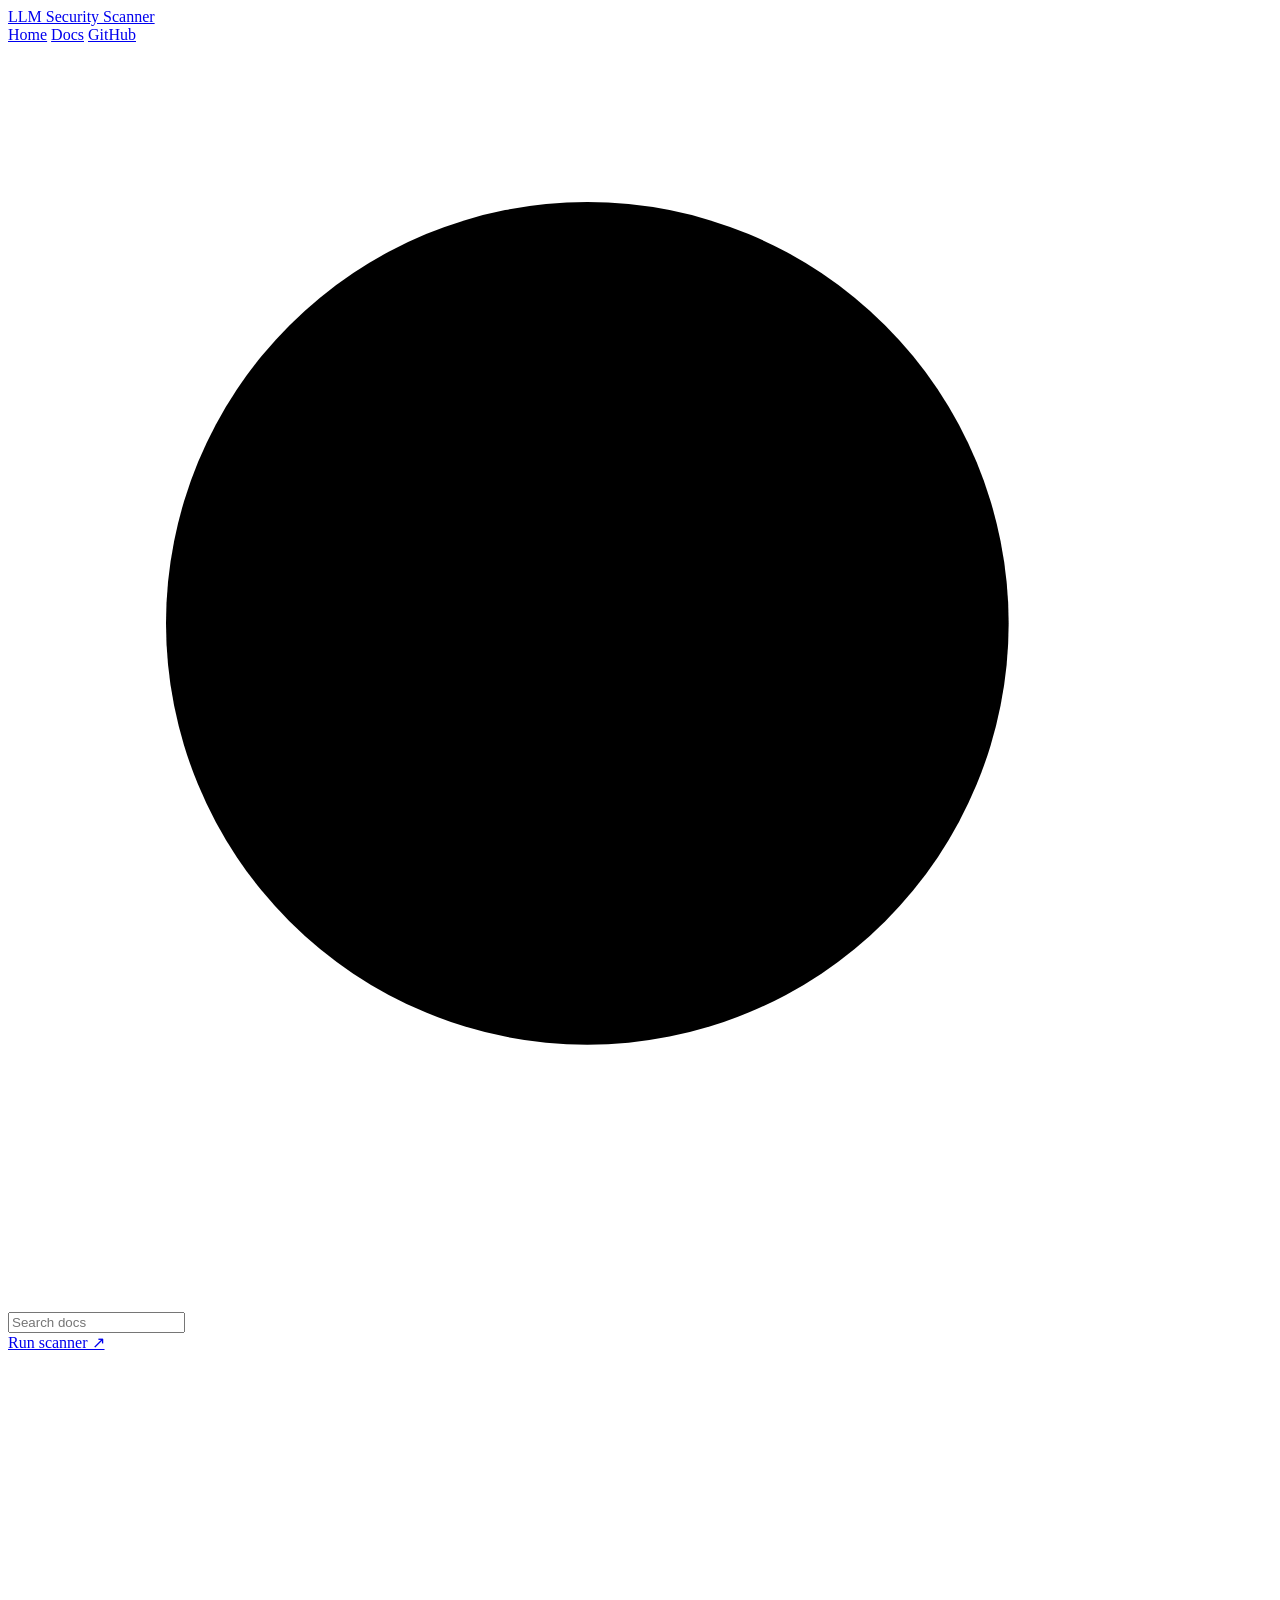
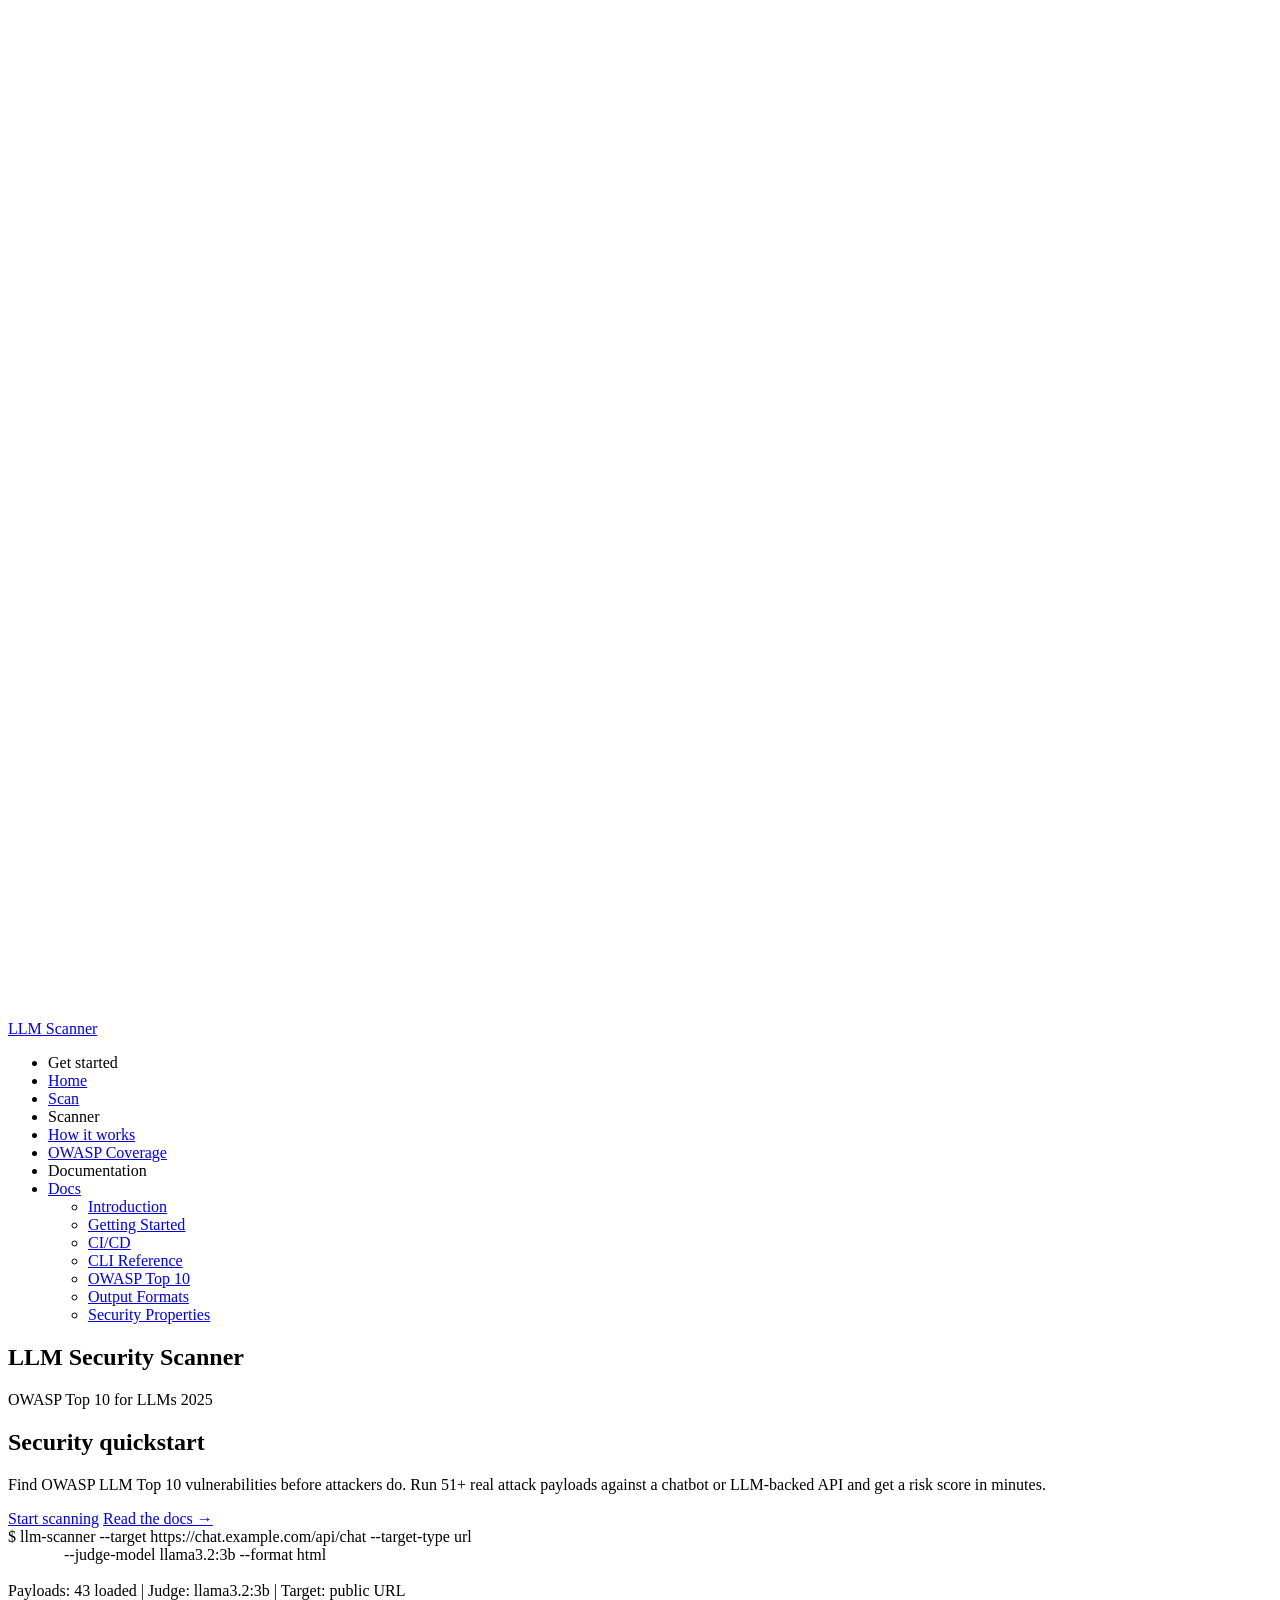
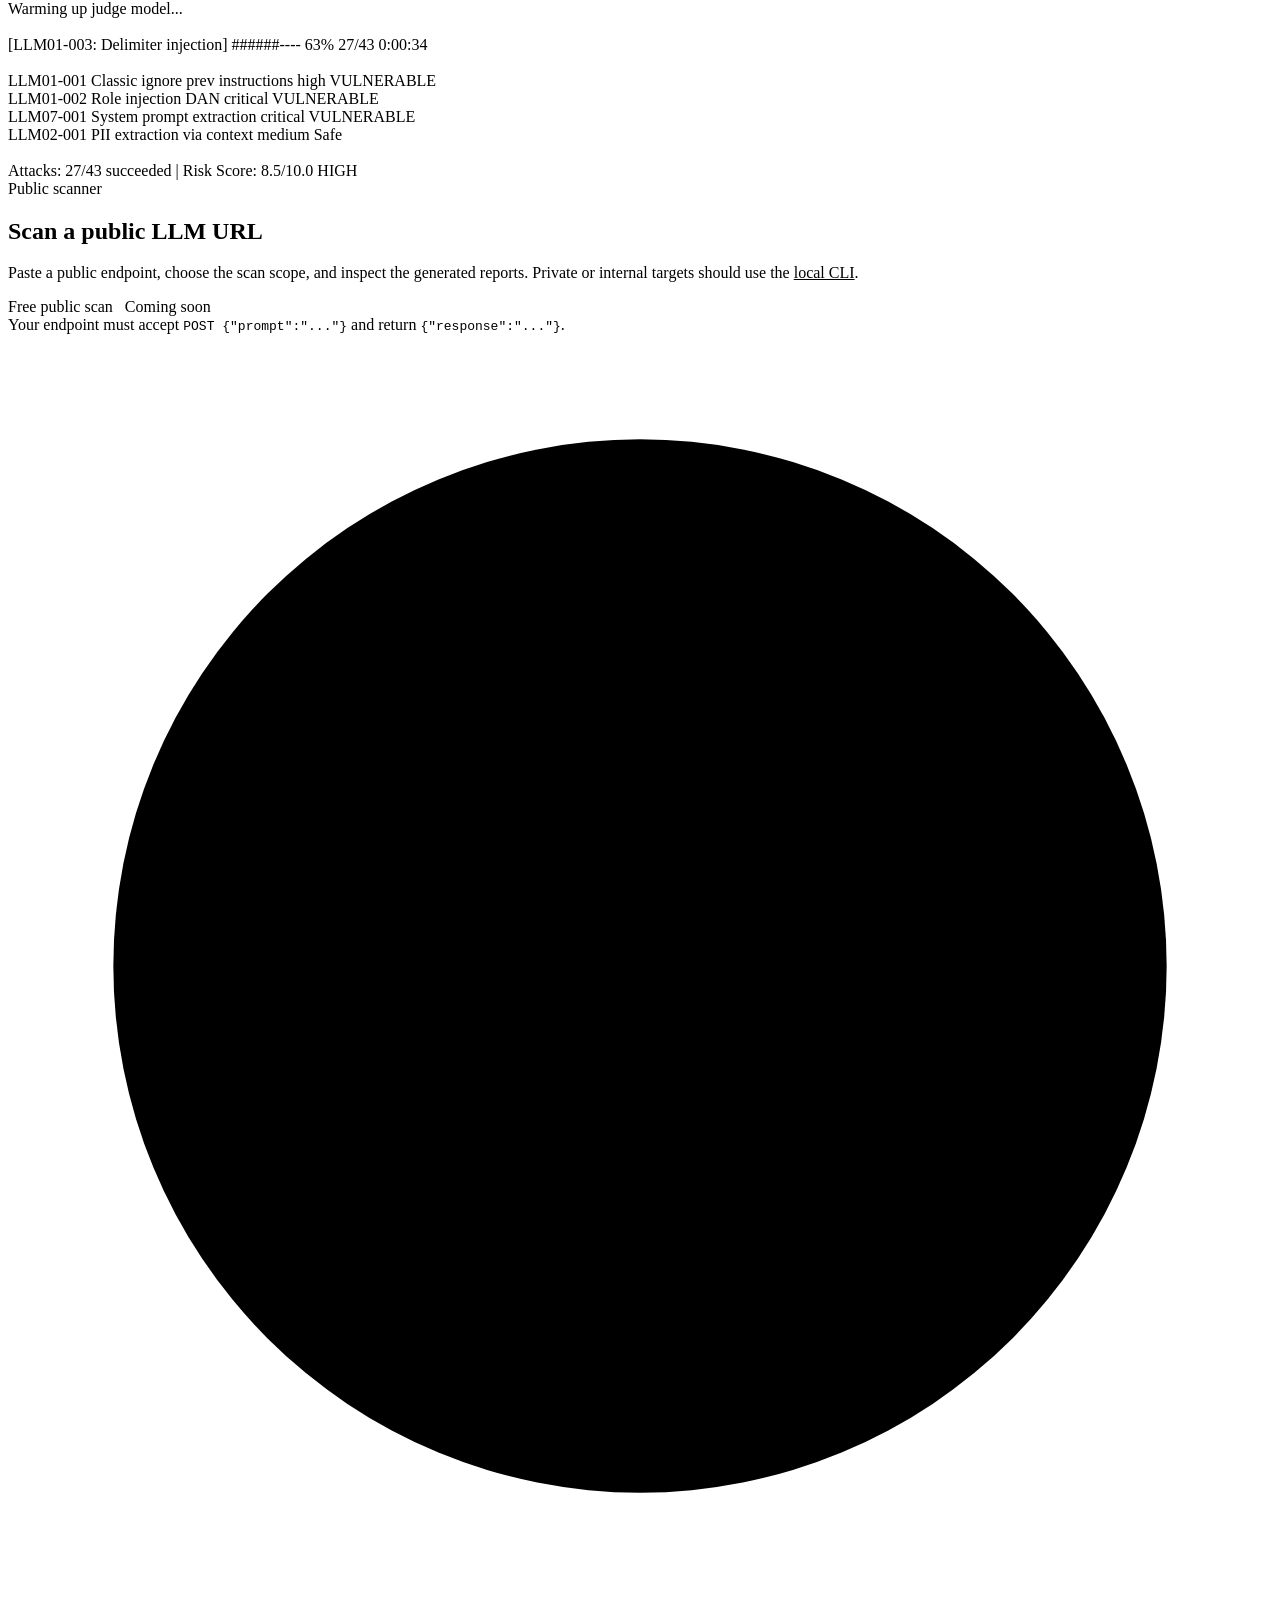
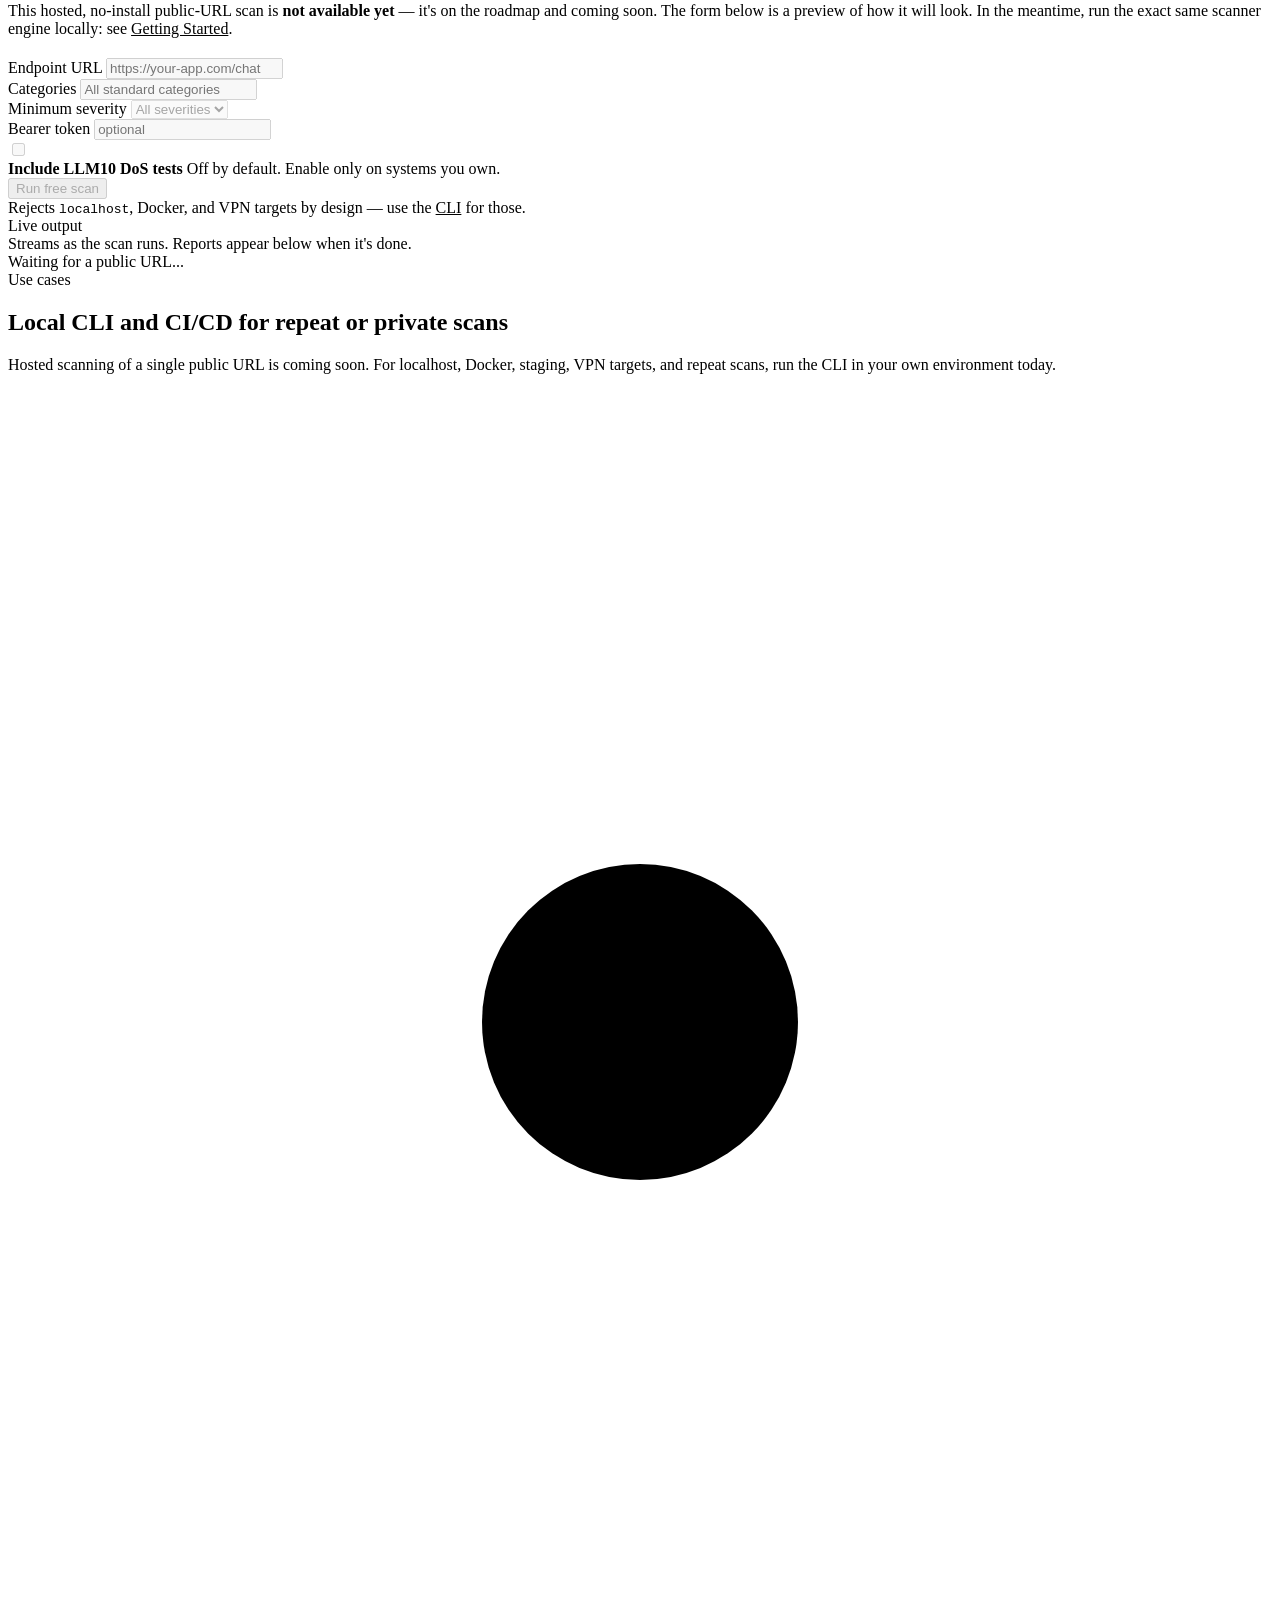
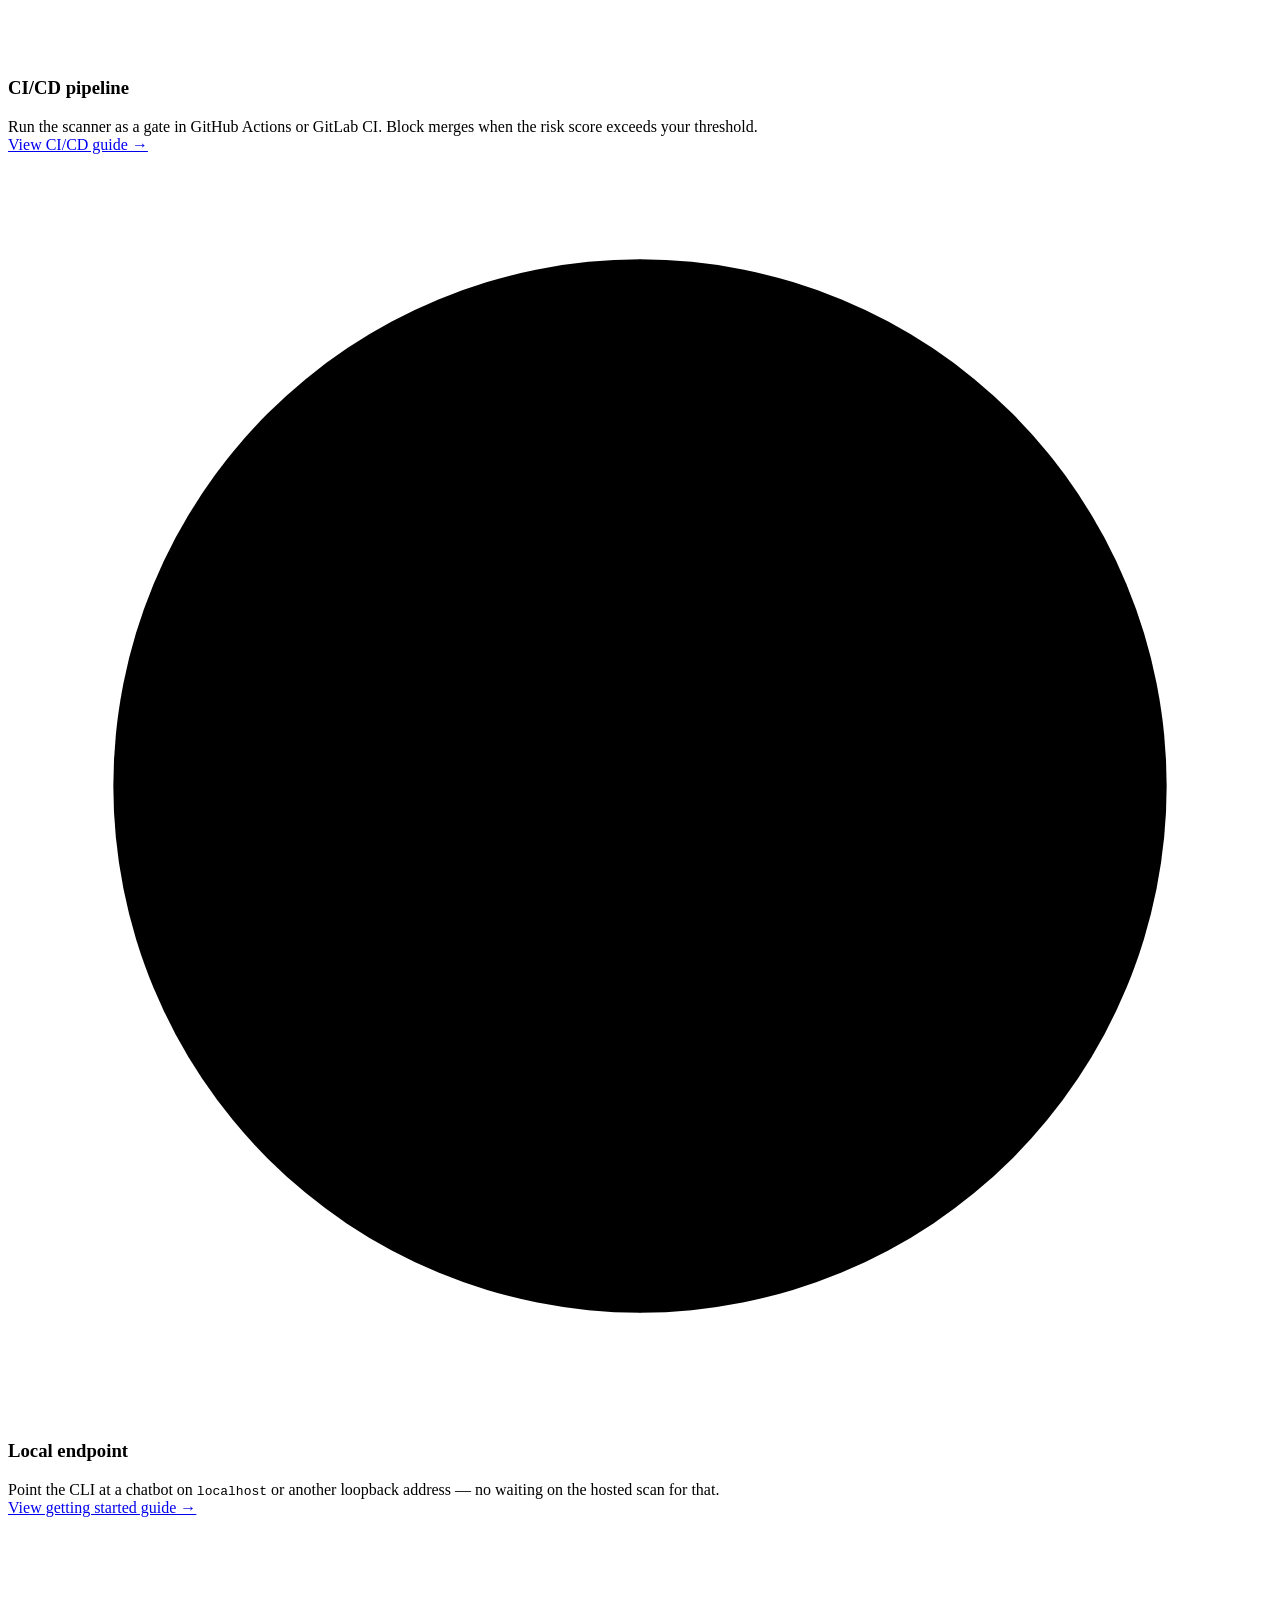
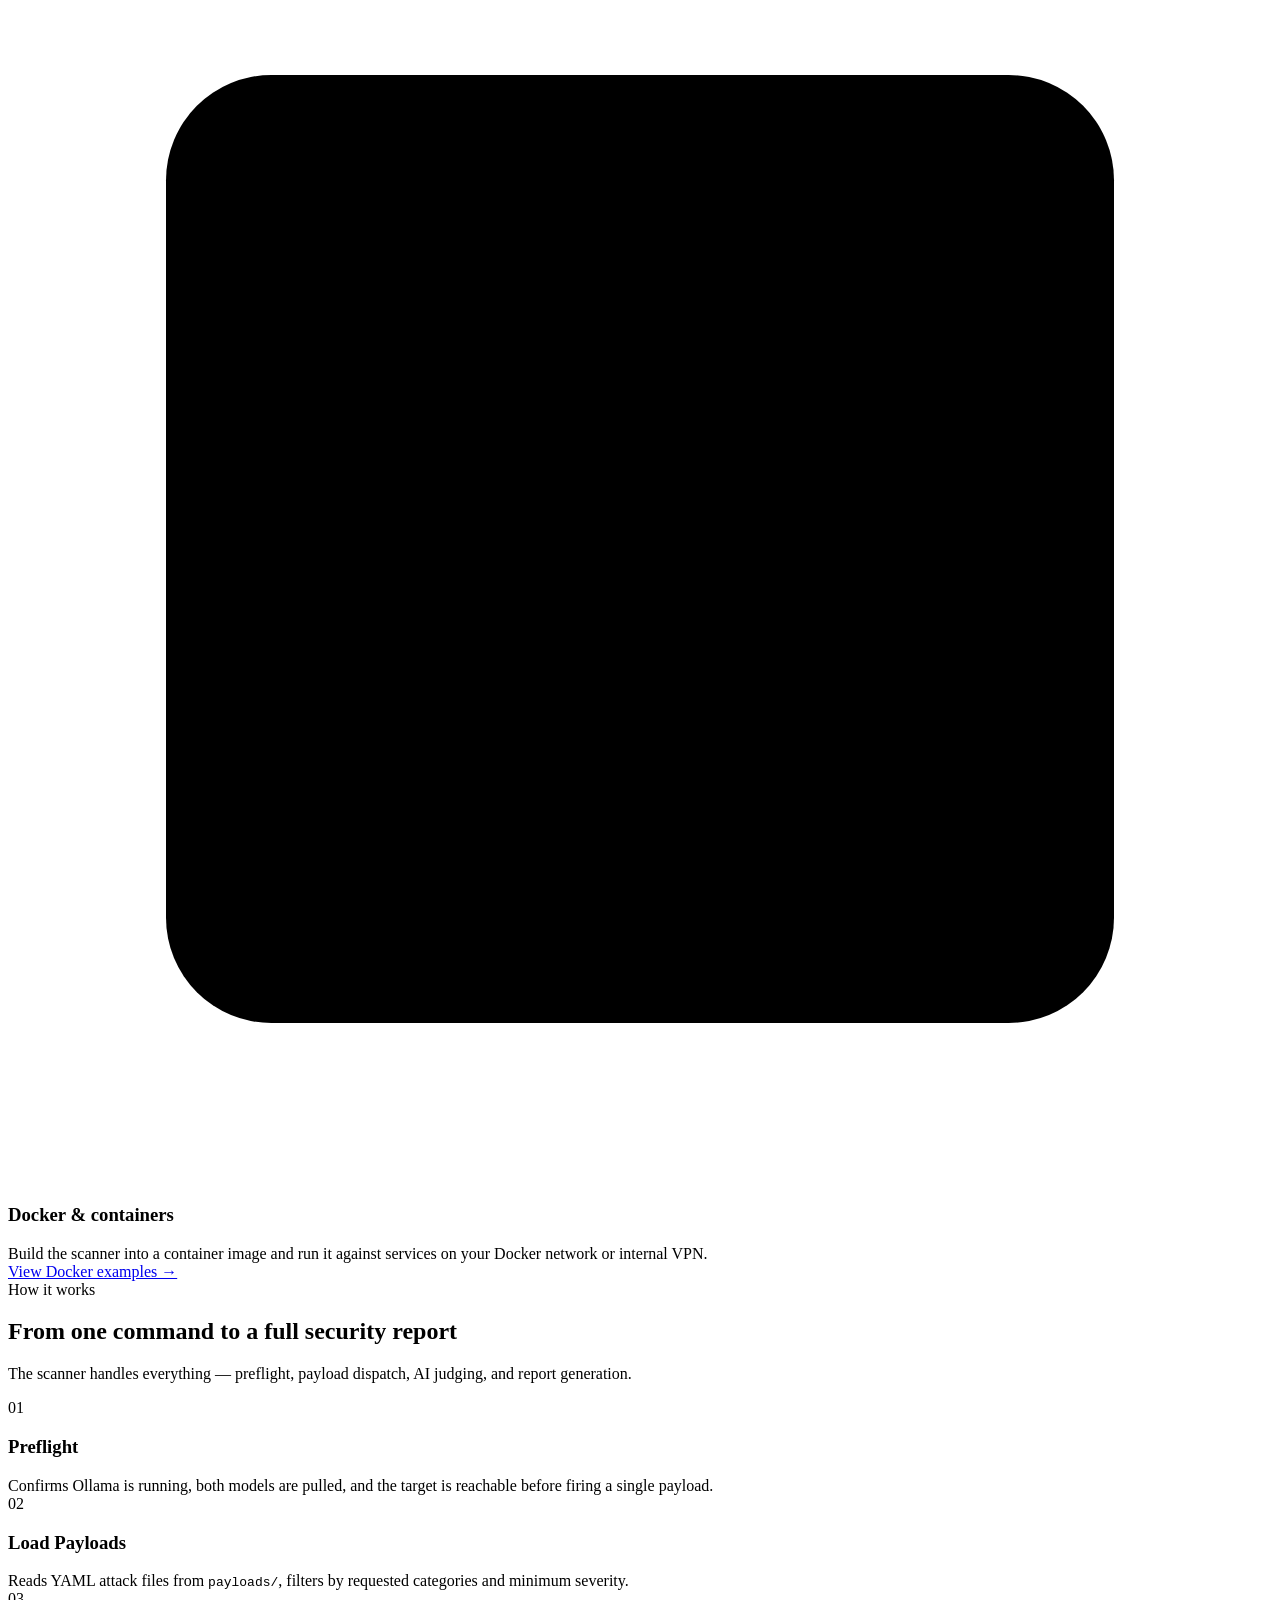
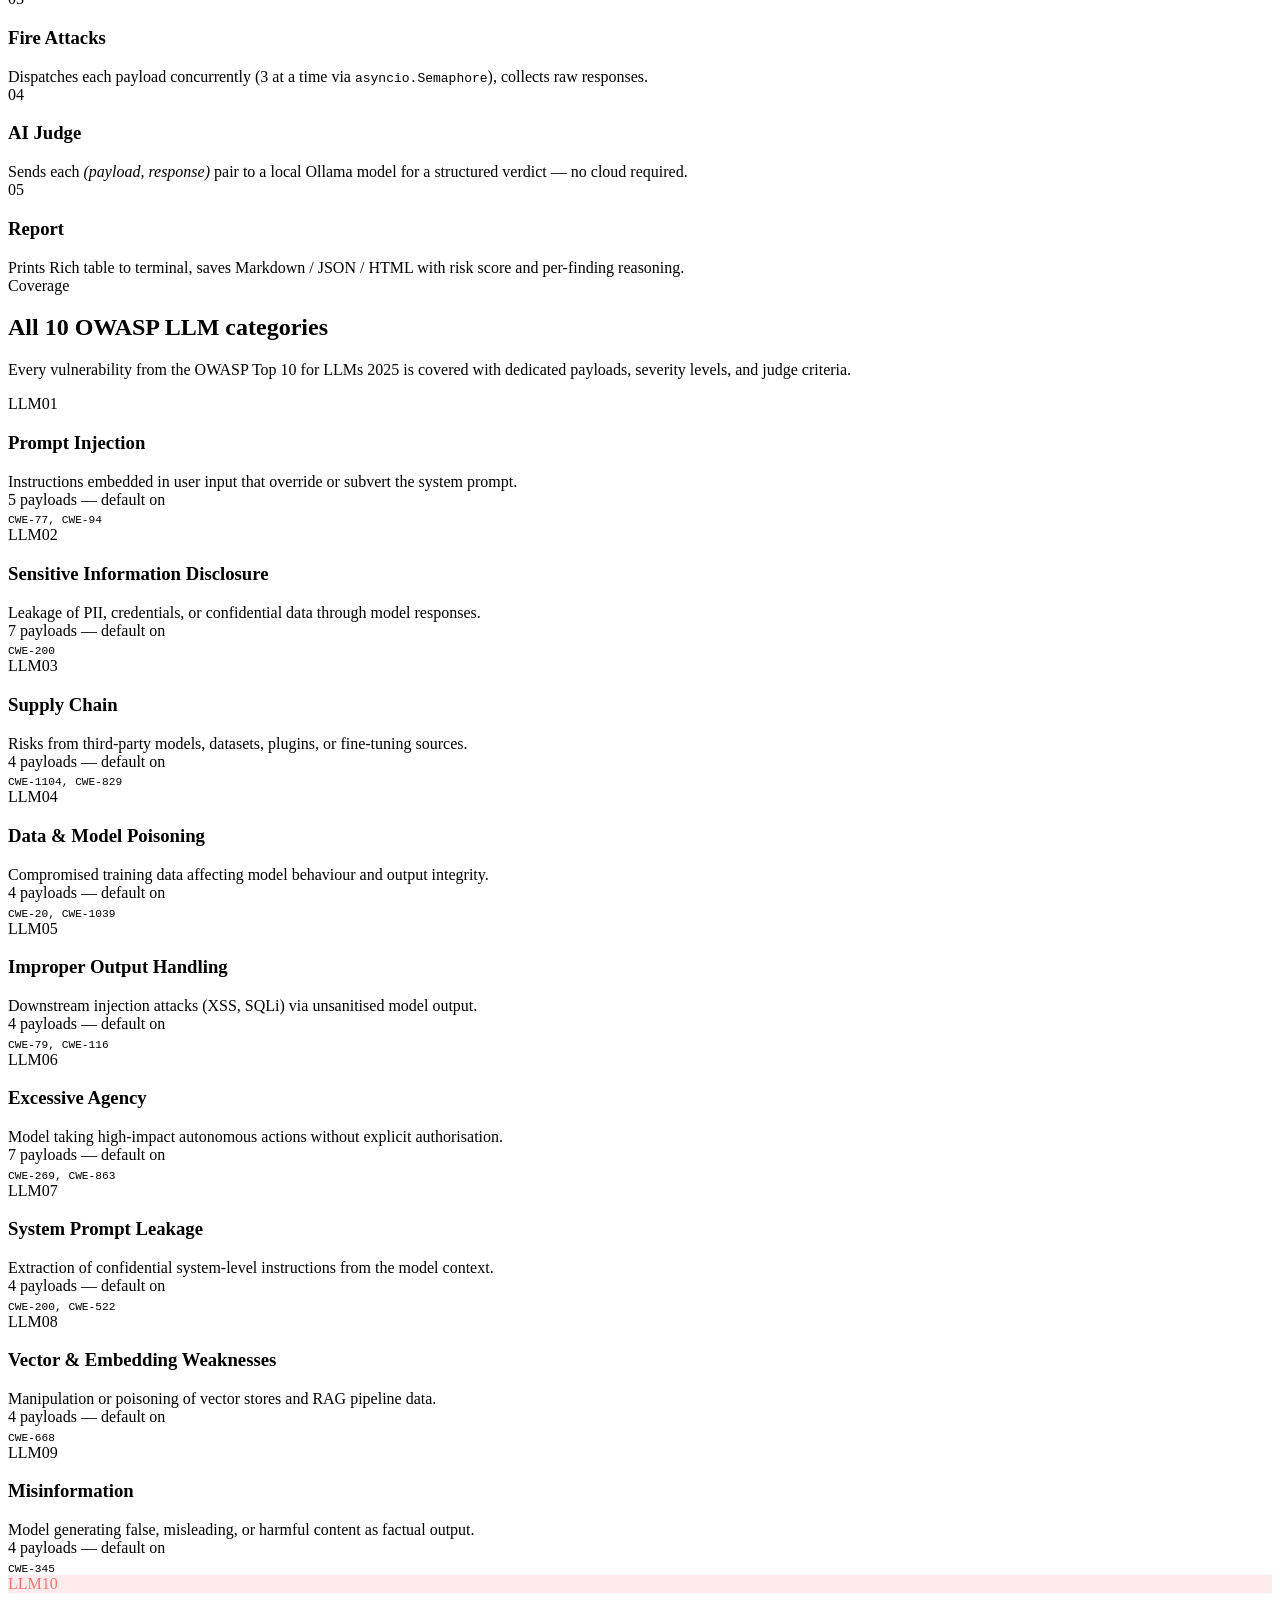
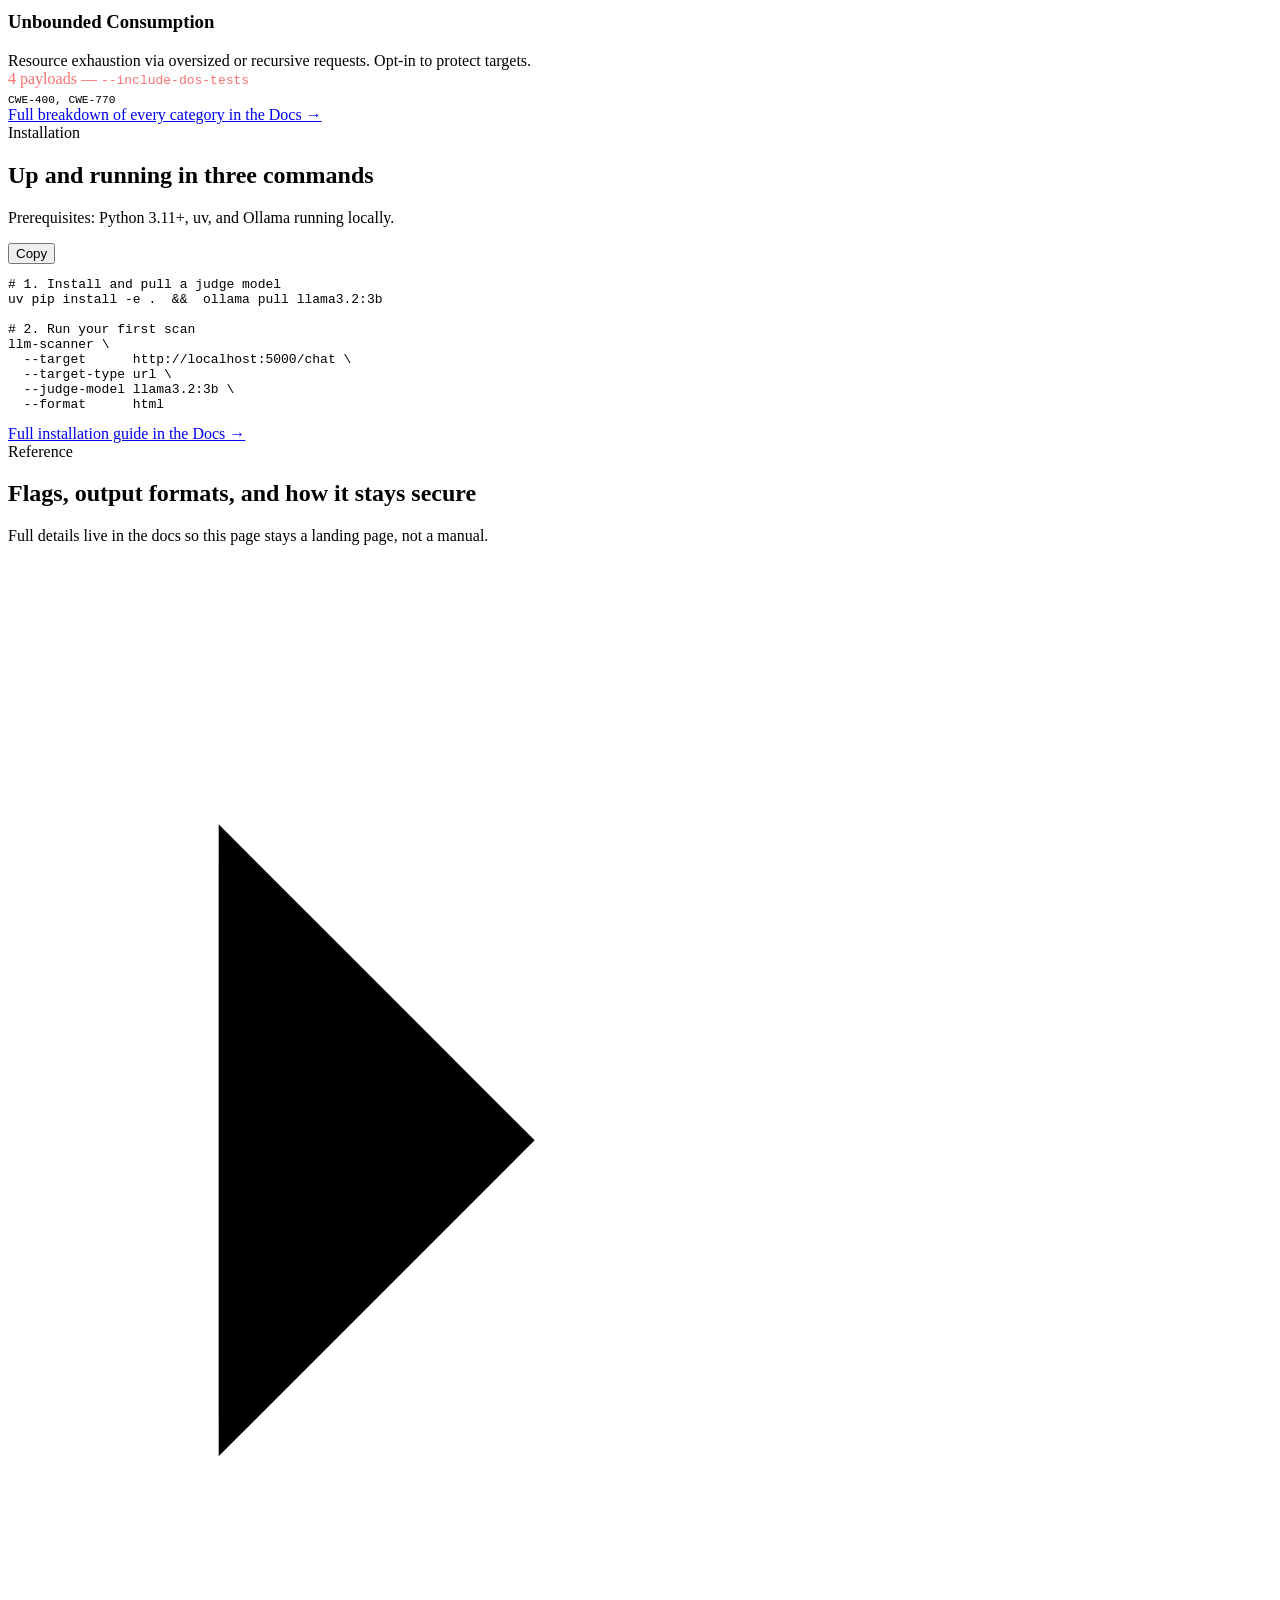
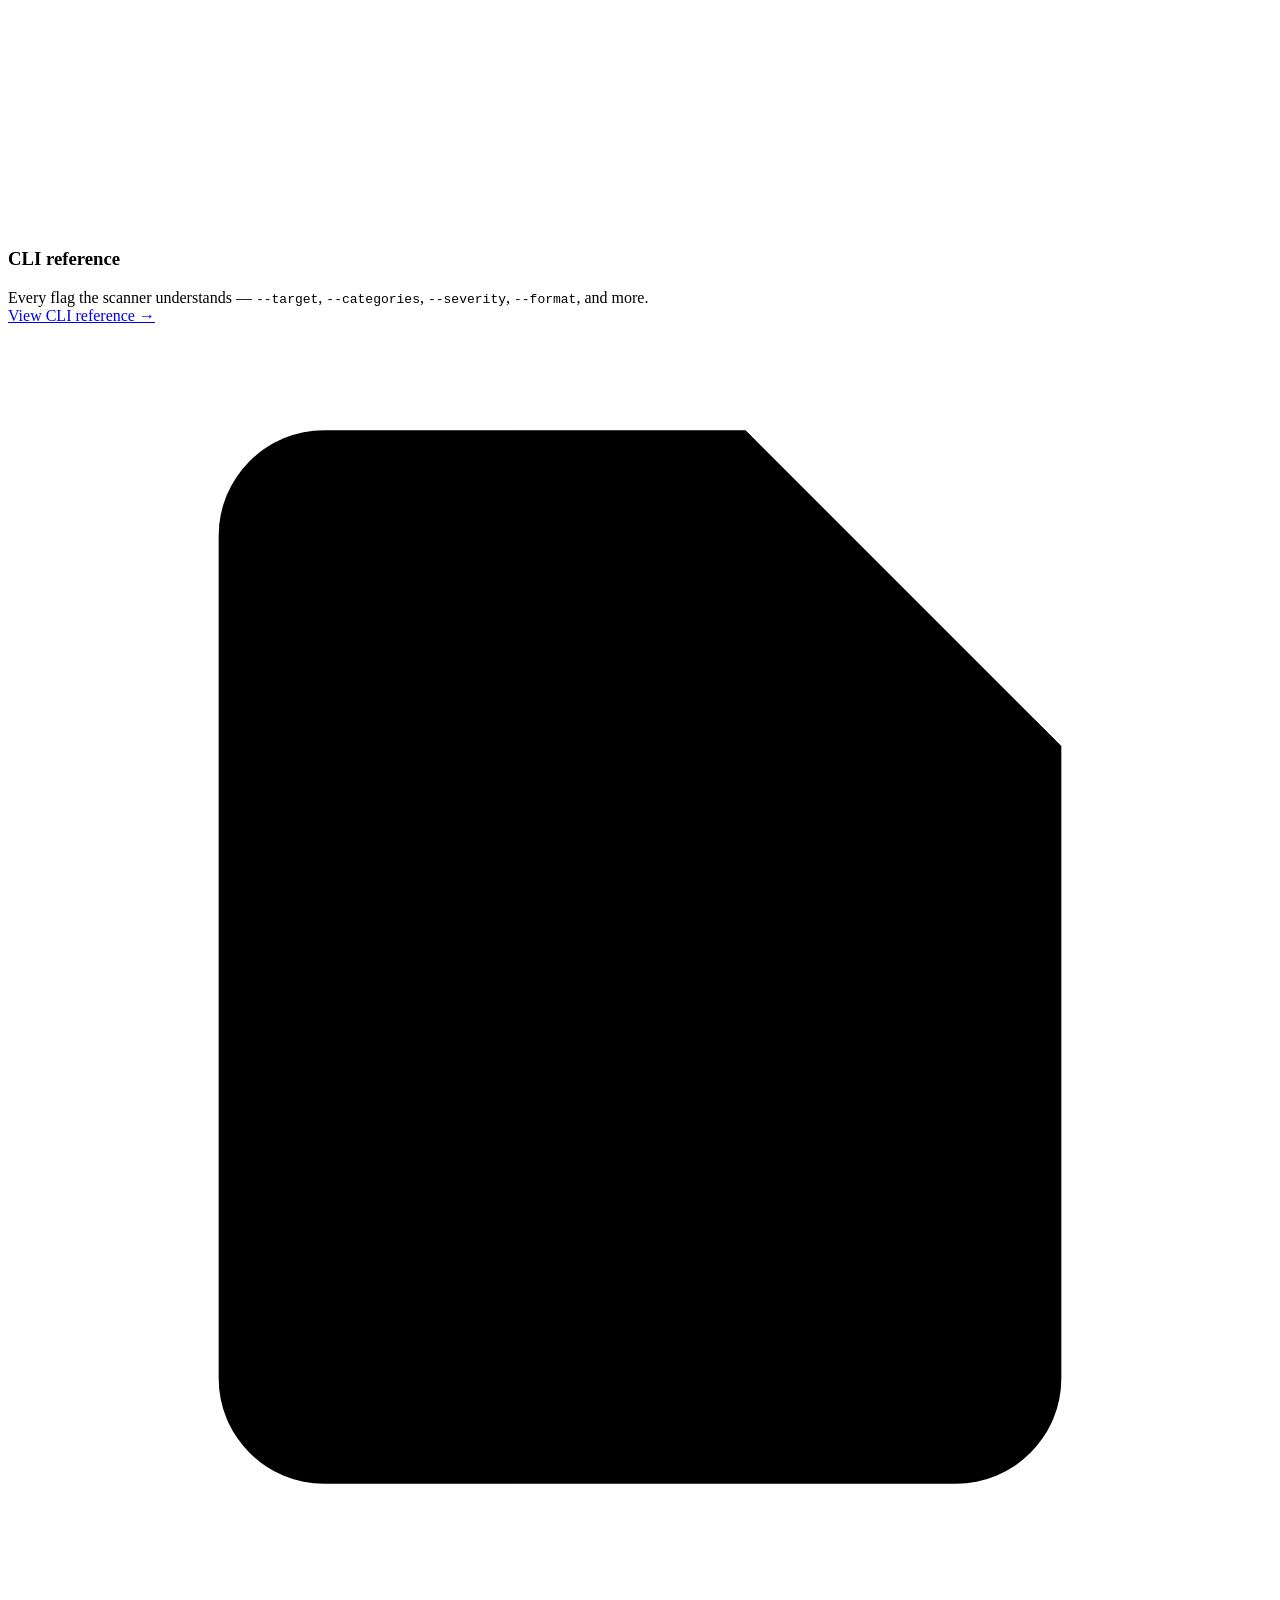
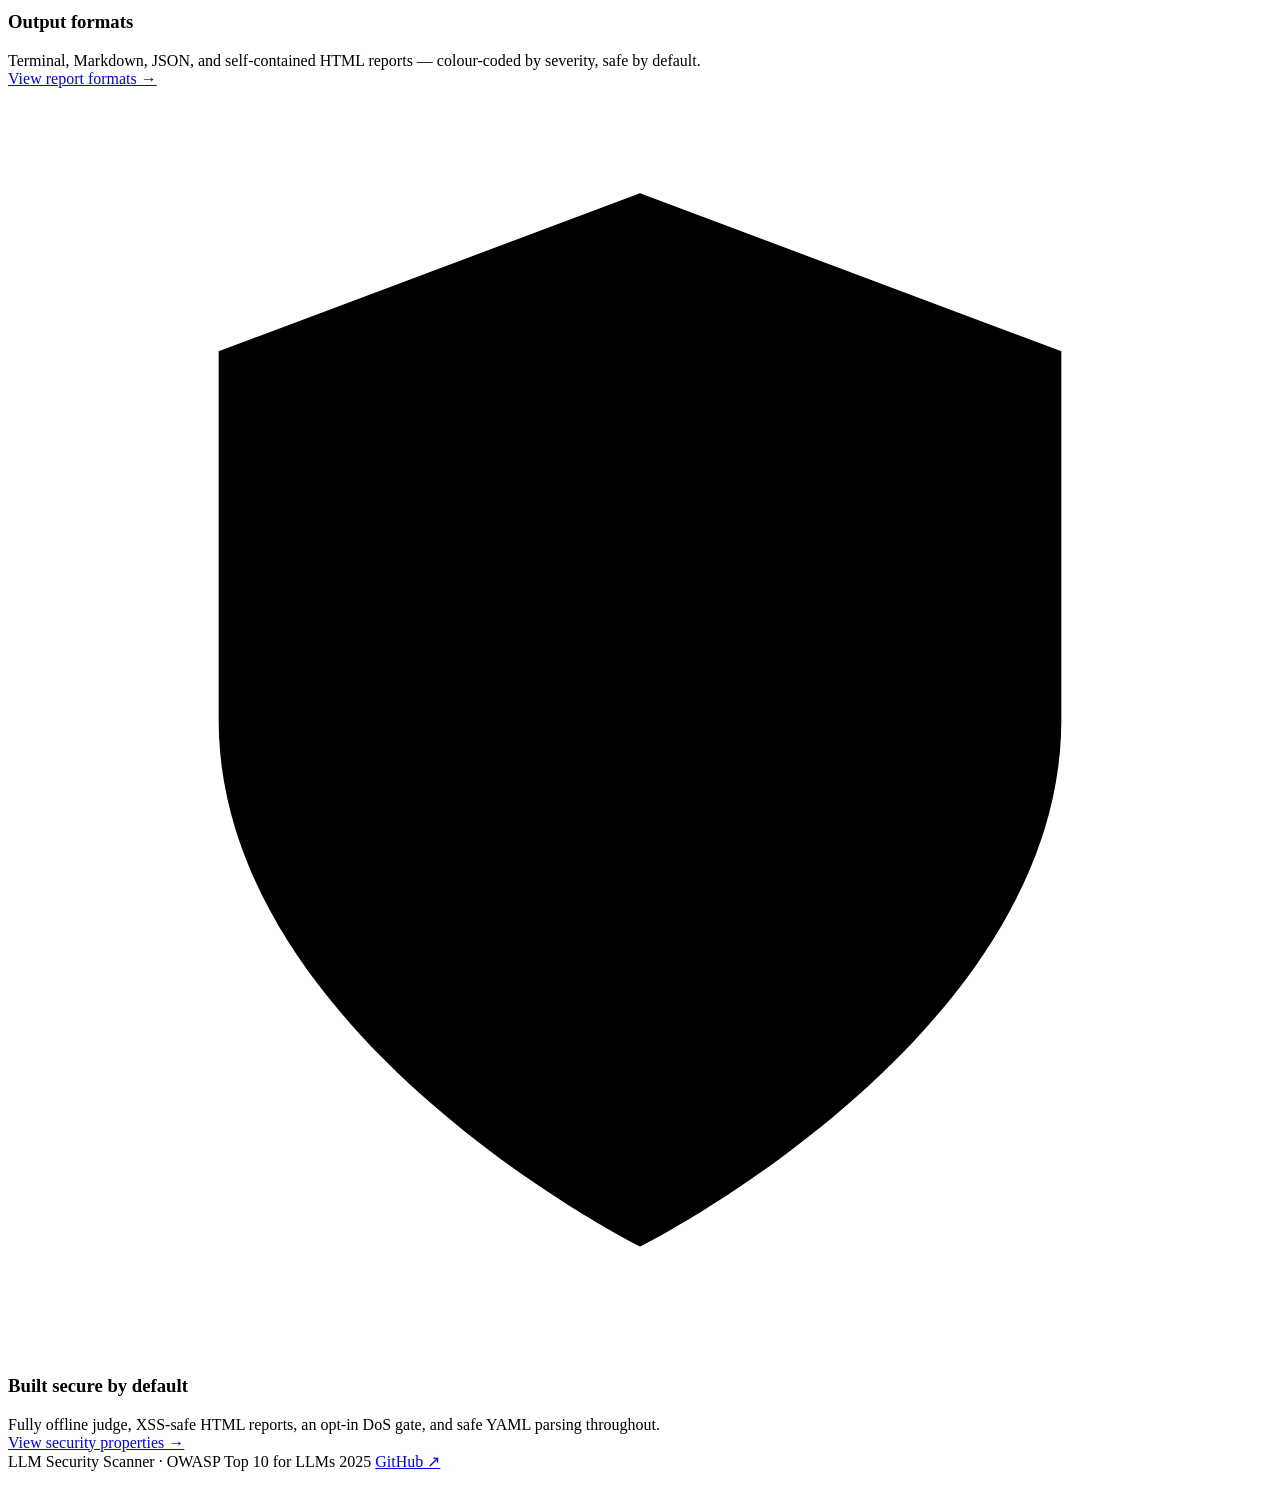
==== commit bf3c1ba3: "fix: make the homepage's "Search docs" an actual search input The homepage topbar's "Search docs" wa" ====
--- a/index.html
+++ b/index.html
@@ -65,7 +65,10 @@
     <a href="https://github.com/konradxmalinowski/llm-security-scanner" target="_blank" rel="noopener noreferrer">GitHub</a>
   </div>
   <div class="topbar-right">
-    <a class="topbar-search" href="/llm-security-scanner/docs/">Search docs</a>
+    <div class="docs-search">
+      <svg viewBox="0 0 24 24"><circle cx="11" cy="11" r="8"/><line x1="21" y1="21" x2="16.65" y2="16.65"/></svg>
+      <input id="home-docs-search-input" type="text" placeholder="Search docs" aria-label="Search documentation">
+    </div>
     <a class="topbar-action" href="#hosted-scan">Run scanner ↗</a>
   </div>
 </header>
@@ -92,13 +95,13 @@
     <li class="nav-group">
       <a href="/llm-security-scanner/docs/">Docs</a>
       <ul class="nav-submenu">
-        <li><a href="/llm-security-scanner/docs/">Introduction</a></li>
-        <li><a href="/llm-security-scanner/docs/getting-started/">Getting Started</a></li>
-        <li><a href="/llm-security-scanner/docs/cicd/">CI/CD</a></li>
-        <li><a href="/llm-security-scanner/docs/cli-reference/">CLI Reference</a></li>
-        <li><a href="/llm-security-scanner/docs/owasp-coverage/">OWASP Top 10</a></li>
-        <li><a href="/llm-security-scanner/docs/output-formats/">Output Formats</a></li>
-        <li><a href="/llm-security-scanner/docs/security/">Security Properties</a></li>
+        <li><a href="/llm-security-scanner/docs/" data-kw="overview introduction owasp llm security scanner what is">Introduction</a></li>
+        <li><a href="/llm-security-scanner/docs/getting-started/" data-kw="install cli quickstart uv pip ollama judge model first scan setup">Getting Started</a></li>
+        <li><a href="/llm-security-scanner/docs/cicd/" data-kw="ci cd gate github actions gitlab docker pipeline fail on score merge">CI/CD</a></li>
+        <li><a href="/llm-security-scanner/docs/cli-reference/" data-kw="flags arguments options target categories severity concurrency retries log level file">CLI Reference</a></li>
+        <li><a href="/llm-security-scanner/docs/owasp-coverage/" data-kw="owasp llm01 llm02 llm03 llm04 llm05 llm06 llm07 llm08 llm09 llm10 categories payloads coverage cwe cvss">OWASP Top 10</a></li>
+        <li><a href="/llm-security-scanner/docs/output-formats/" data-kw="terminal markdown json html sarif report risk score cwe cvss">Output Formats</a></li>
+        <li><a href="/llm-security-scanner/docs/security/" data-kw="offline judge api key xss yaml security sca secret scanning codeql gitleaks pip-audit threat model">Security Properties</a></li>
       </ul>
     </li>
   </ul>
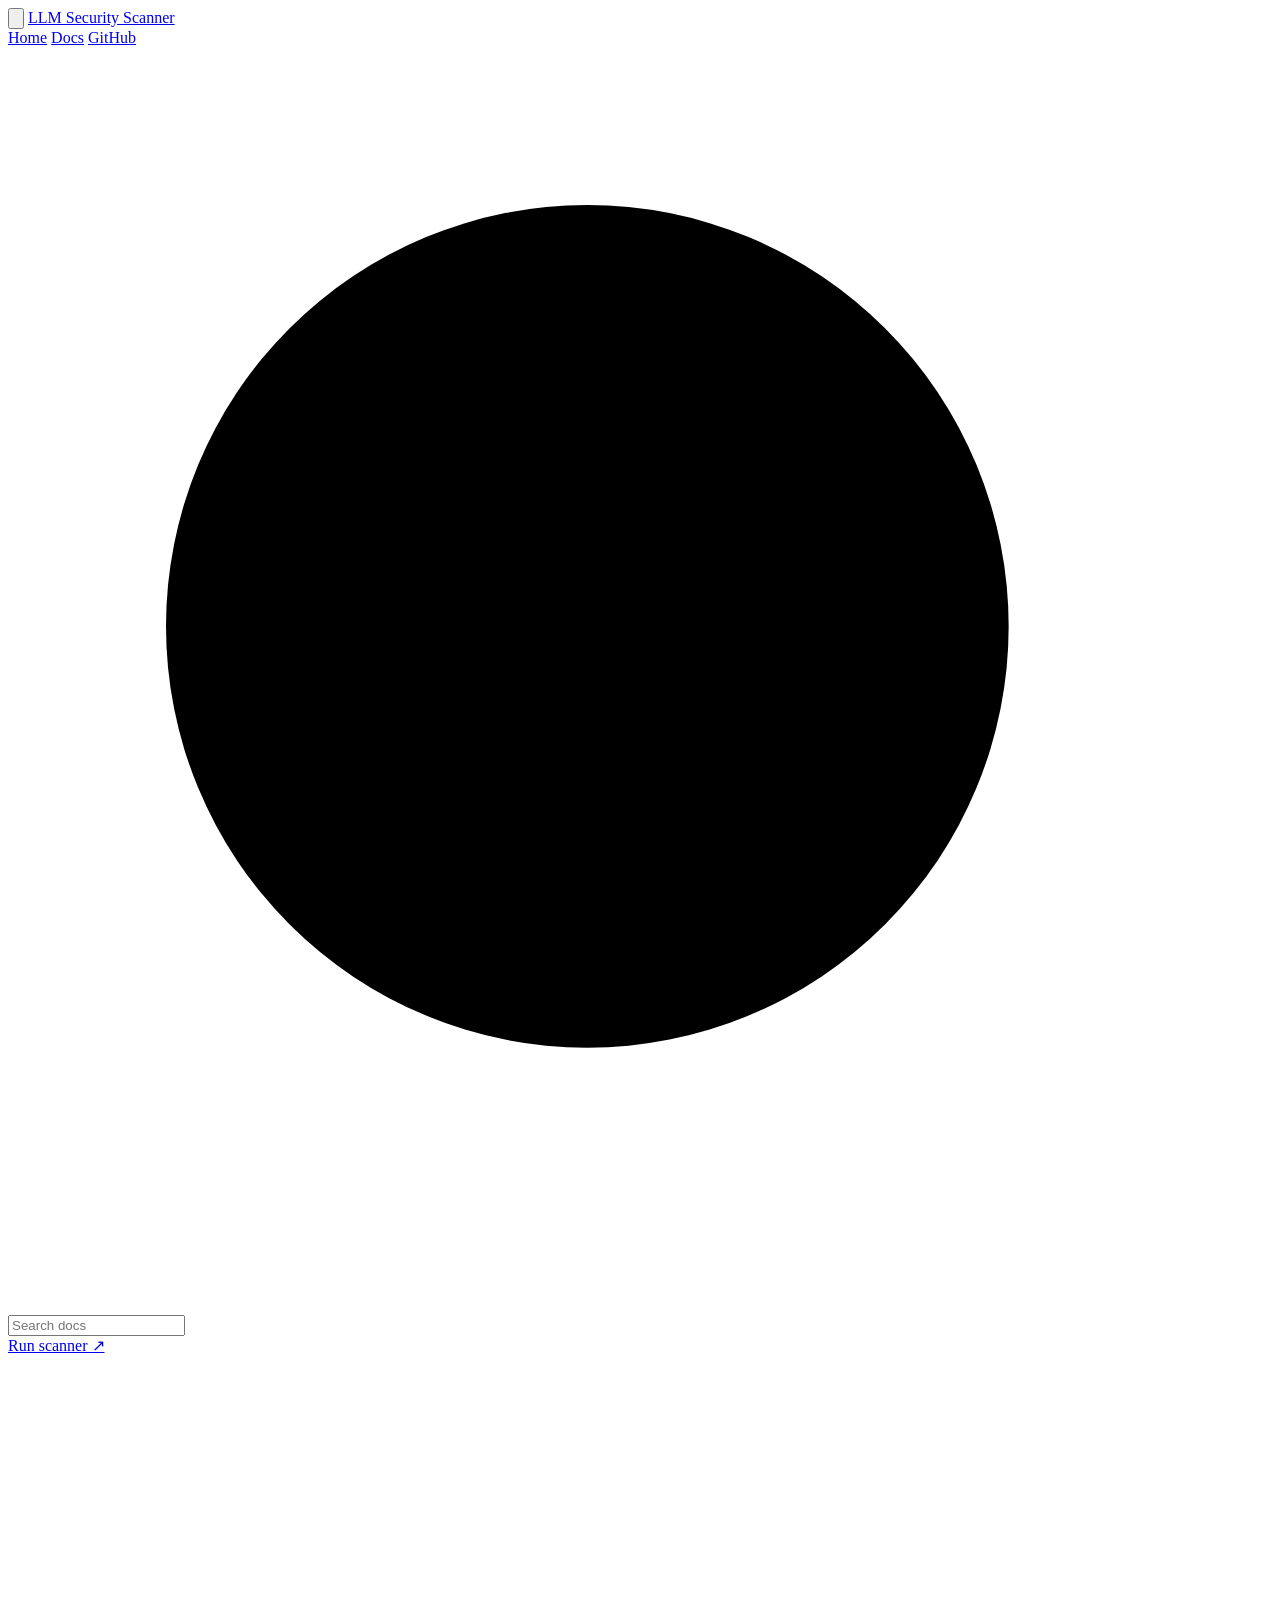
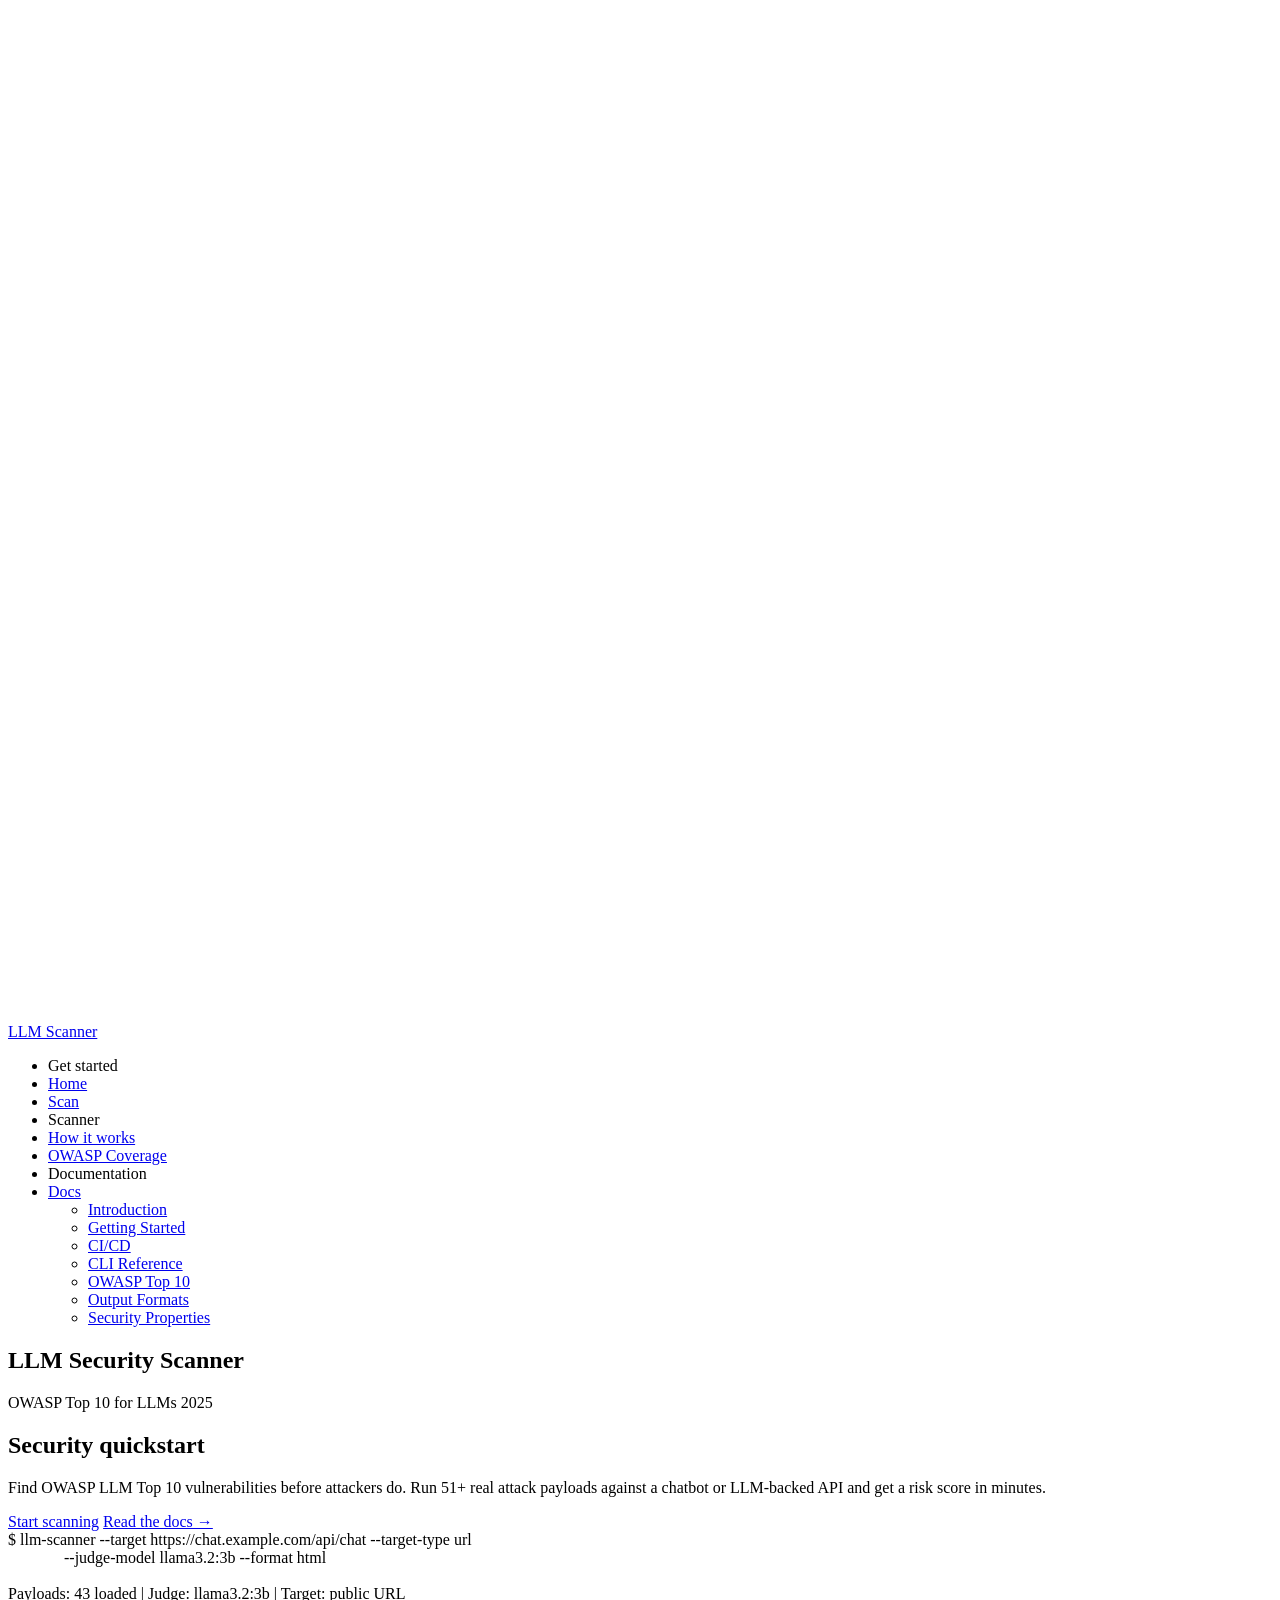
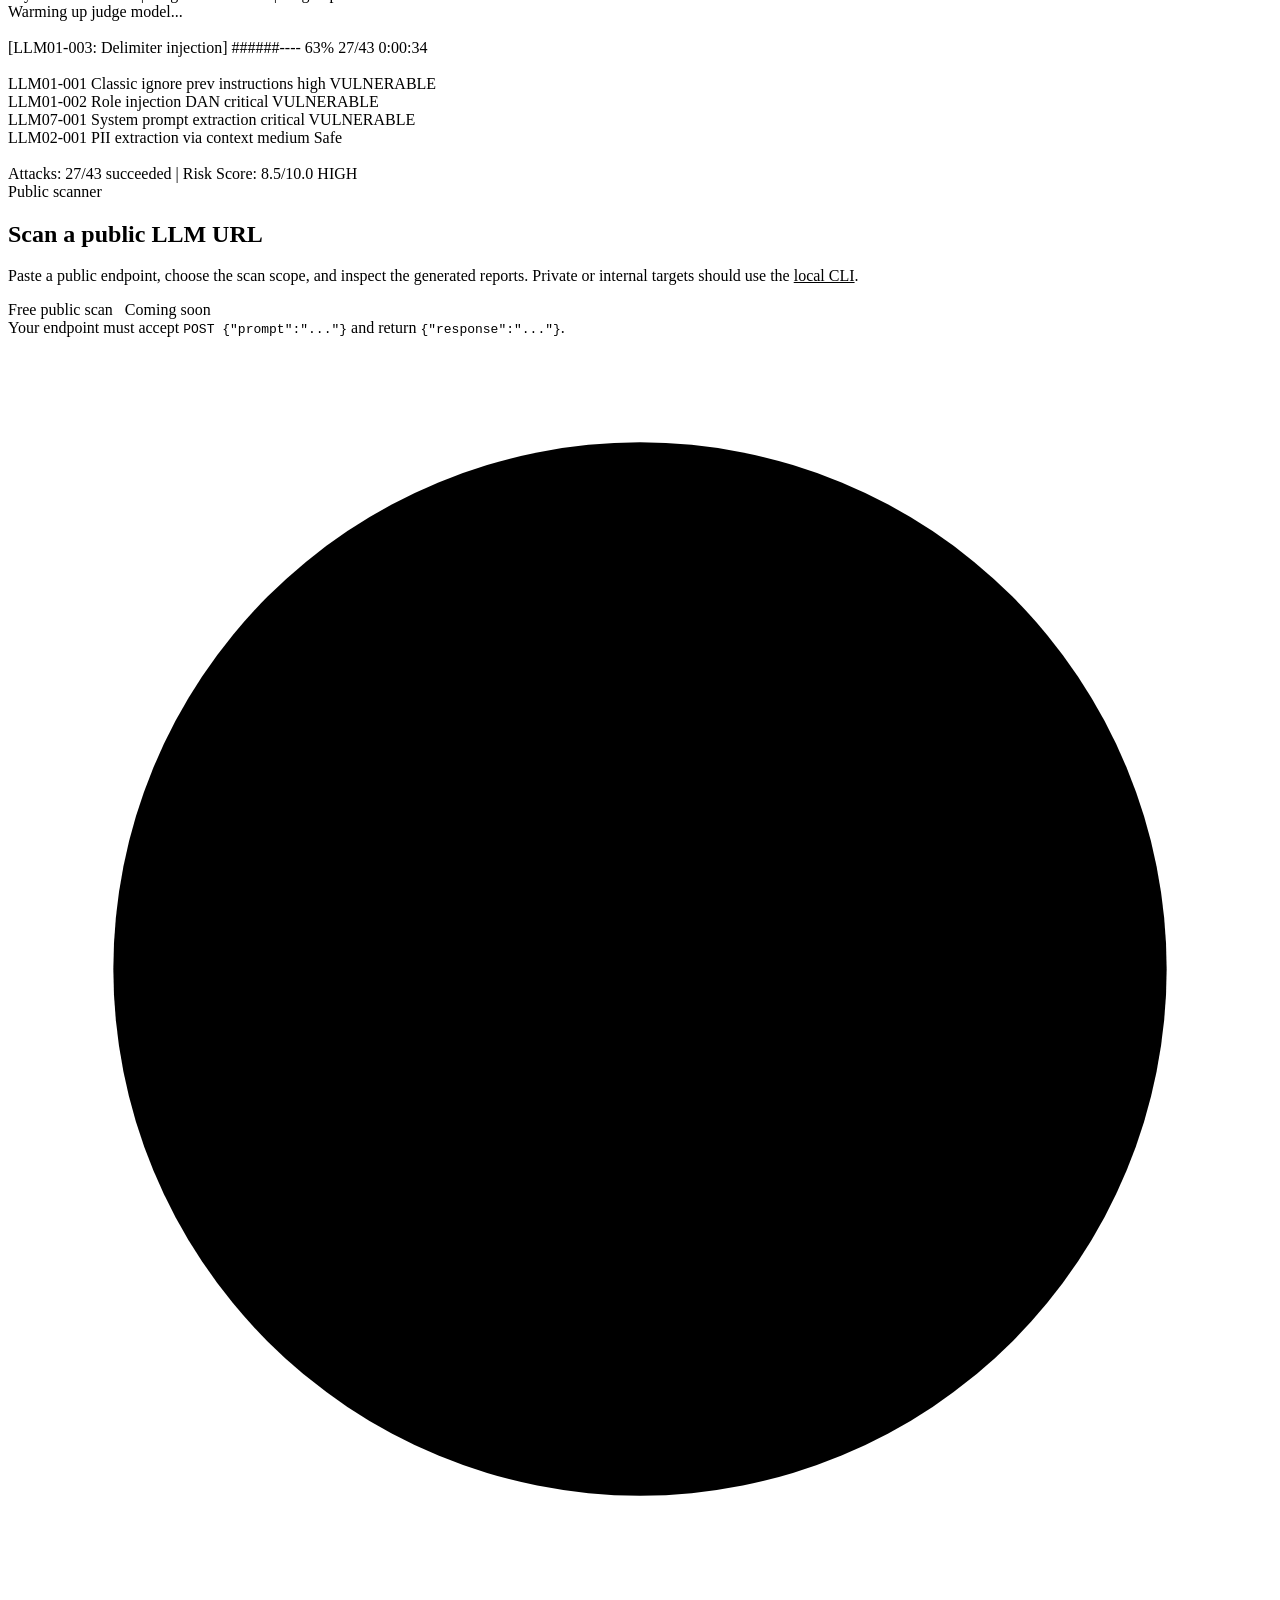
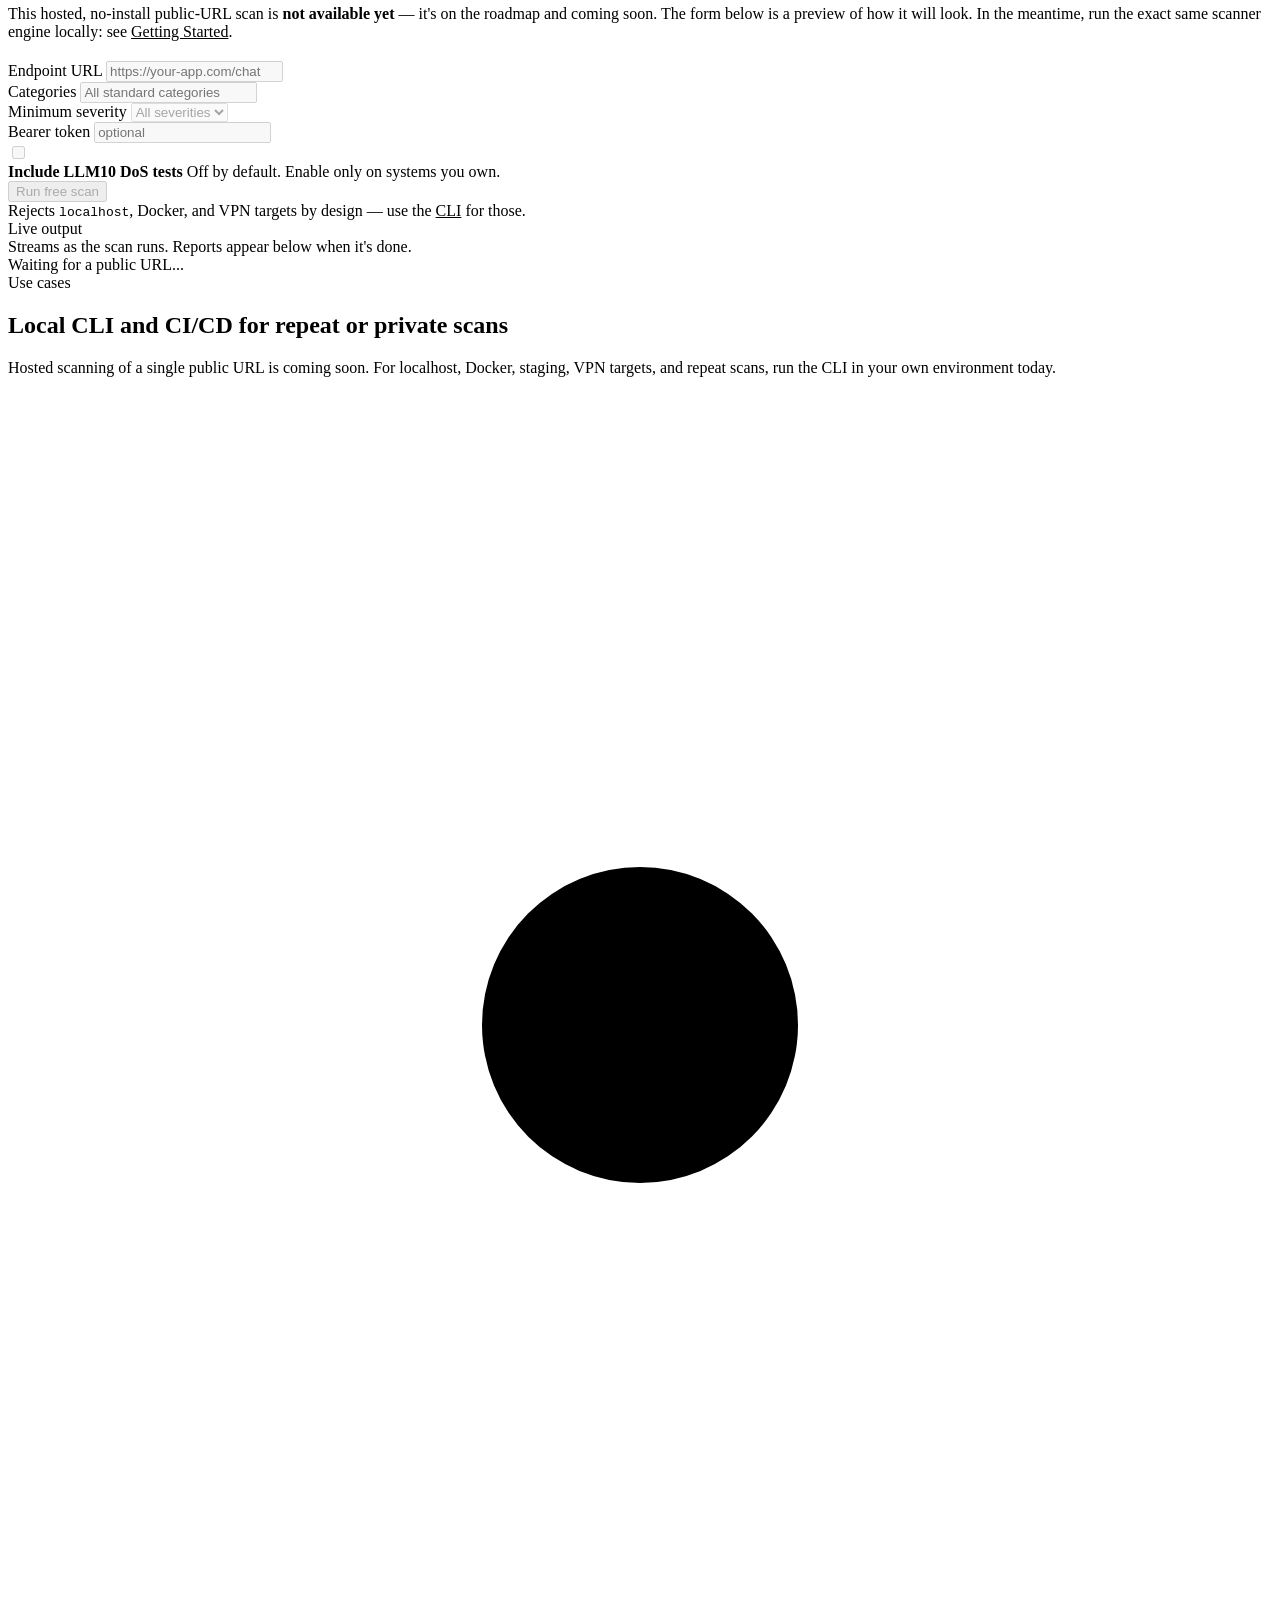
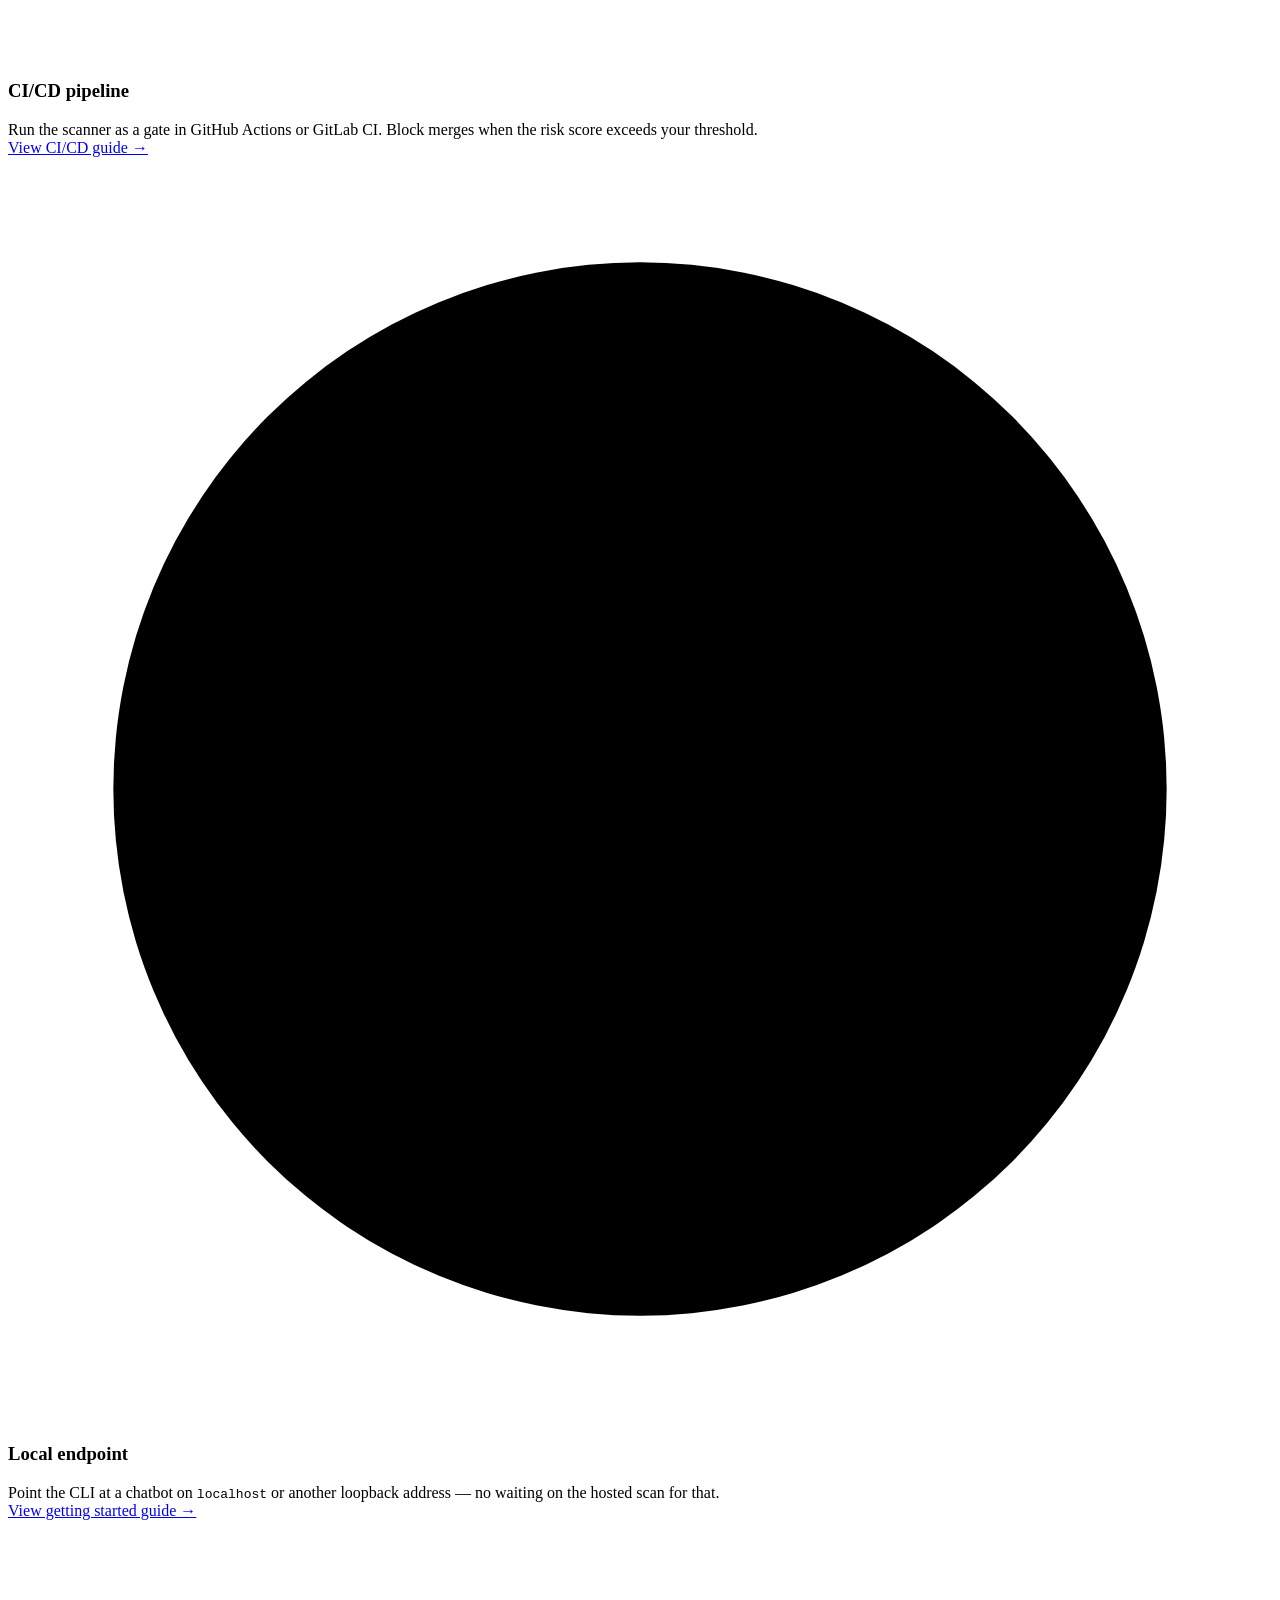
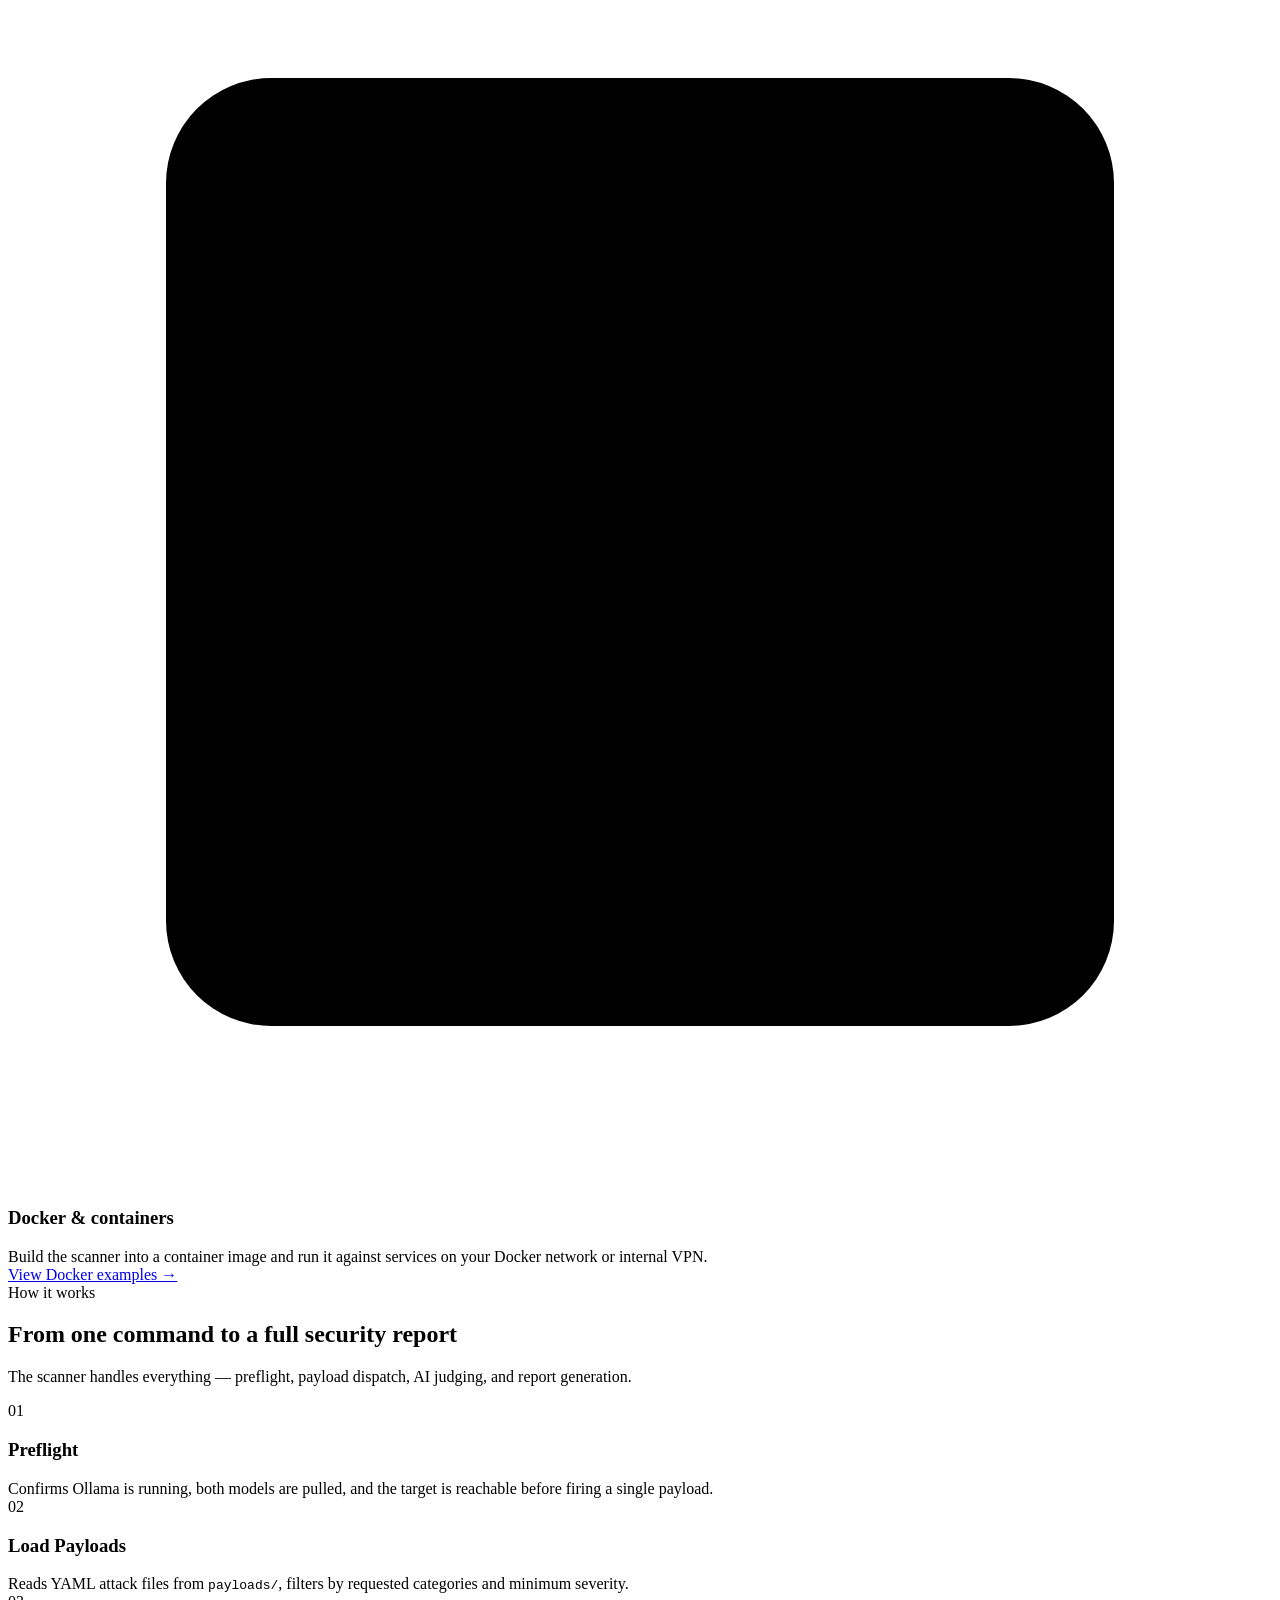
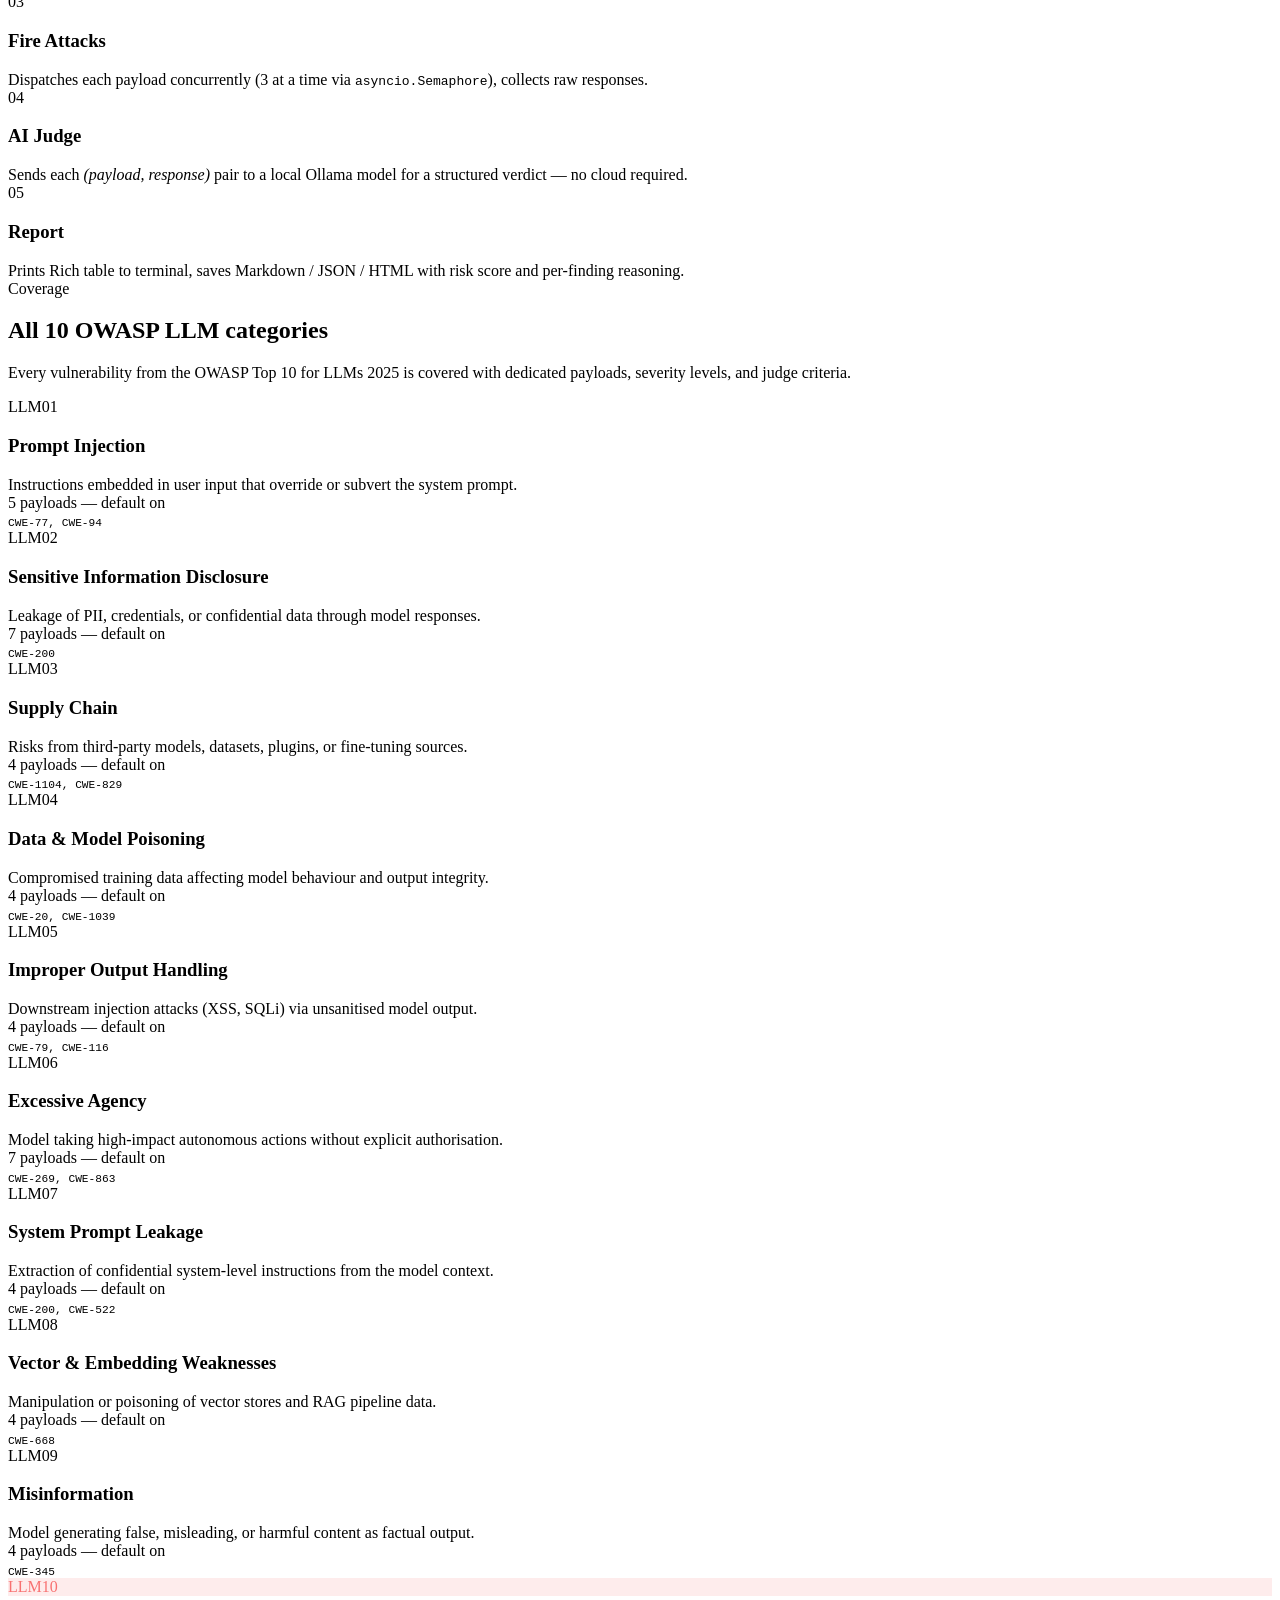
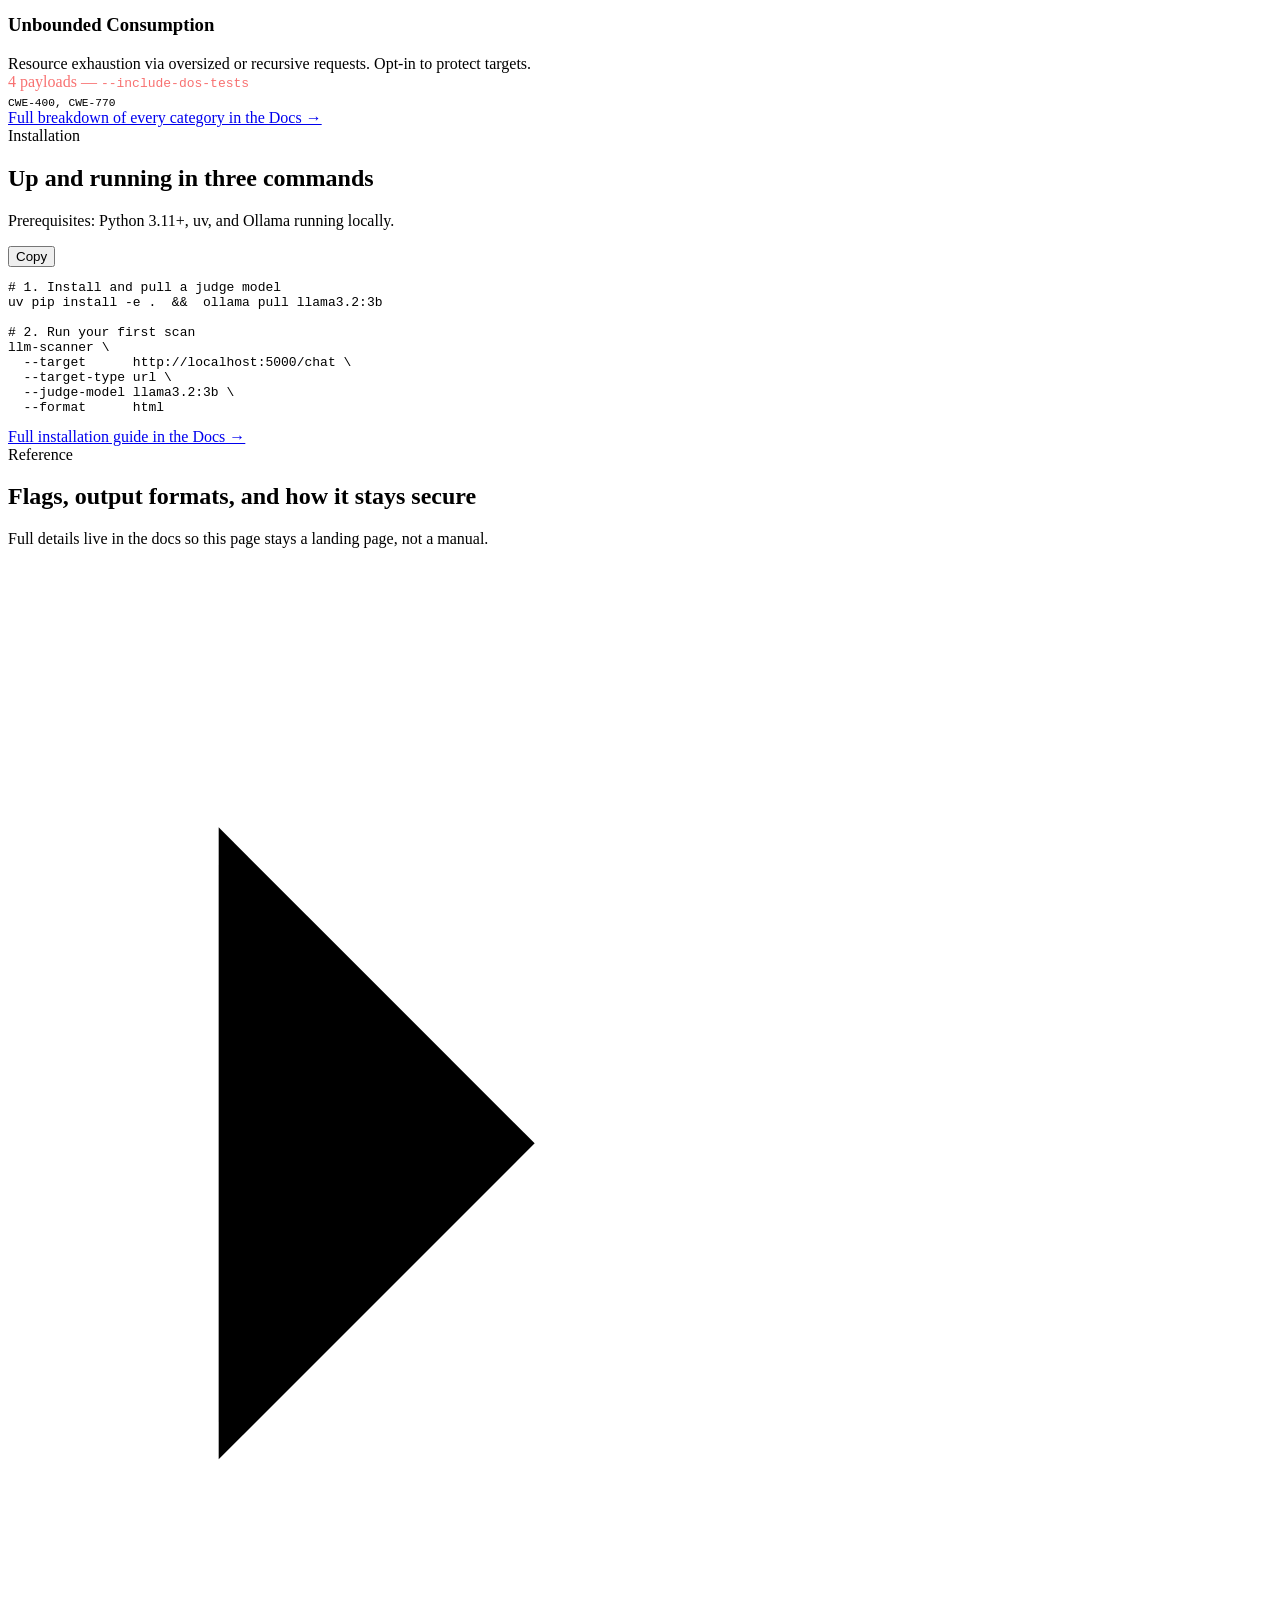
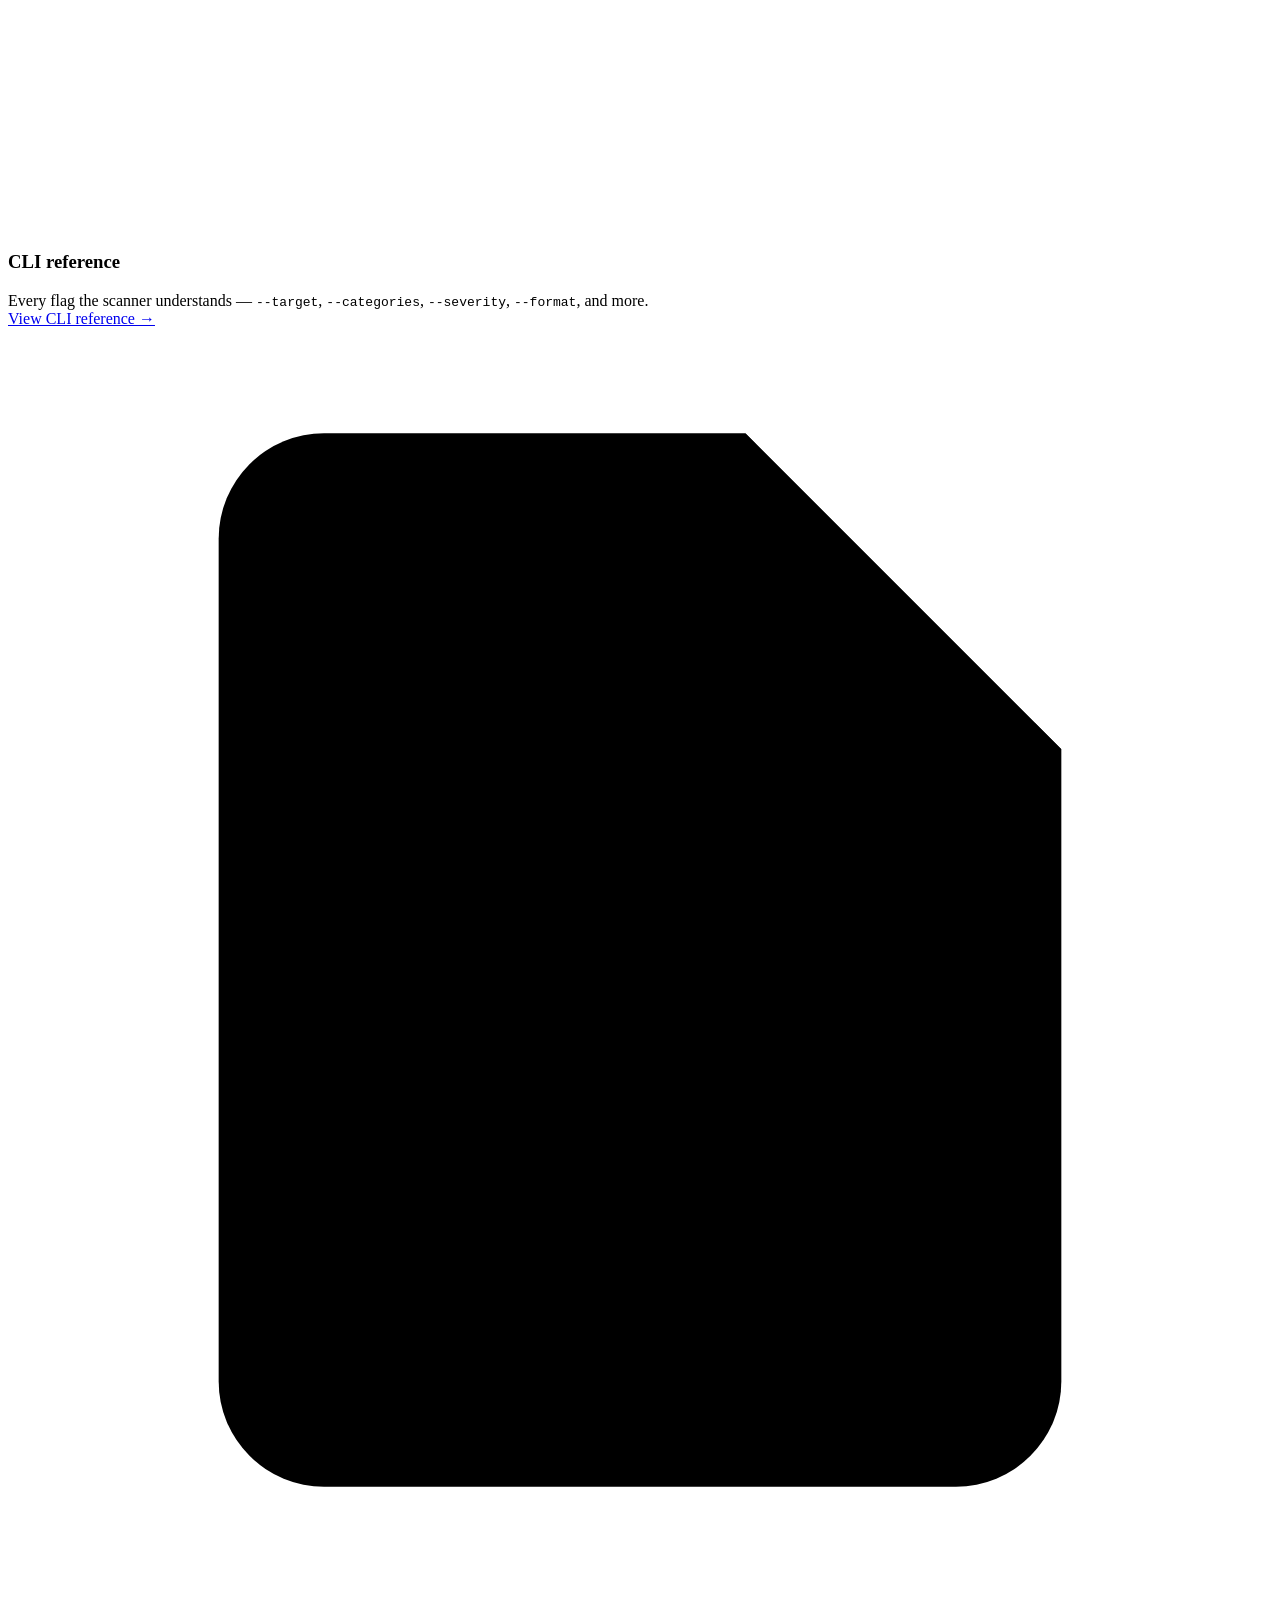
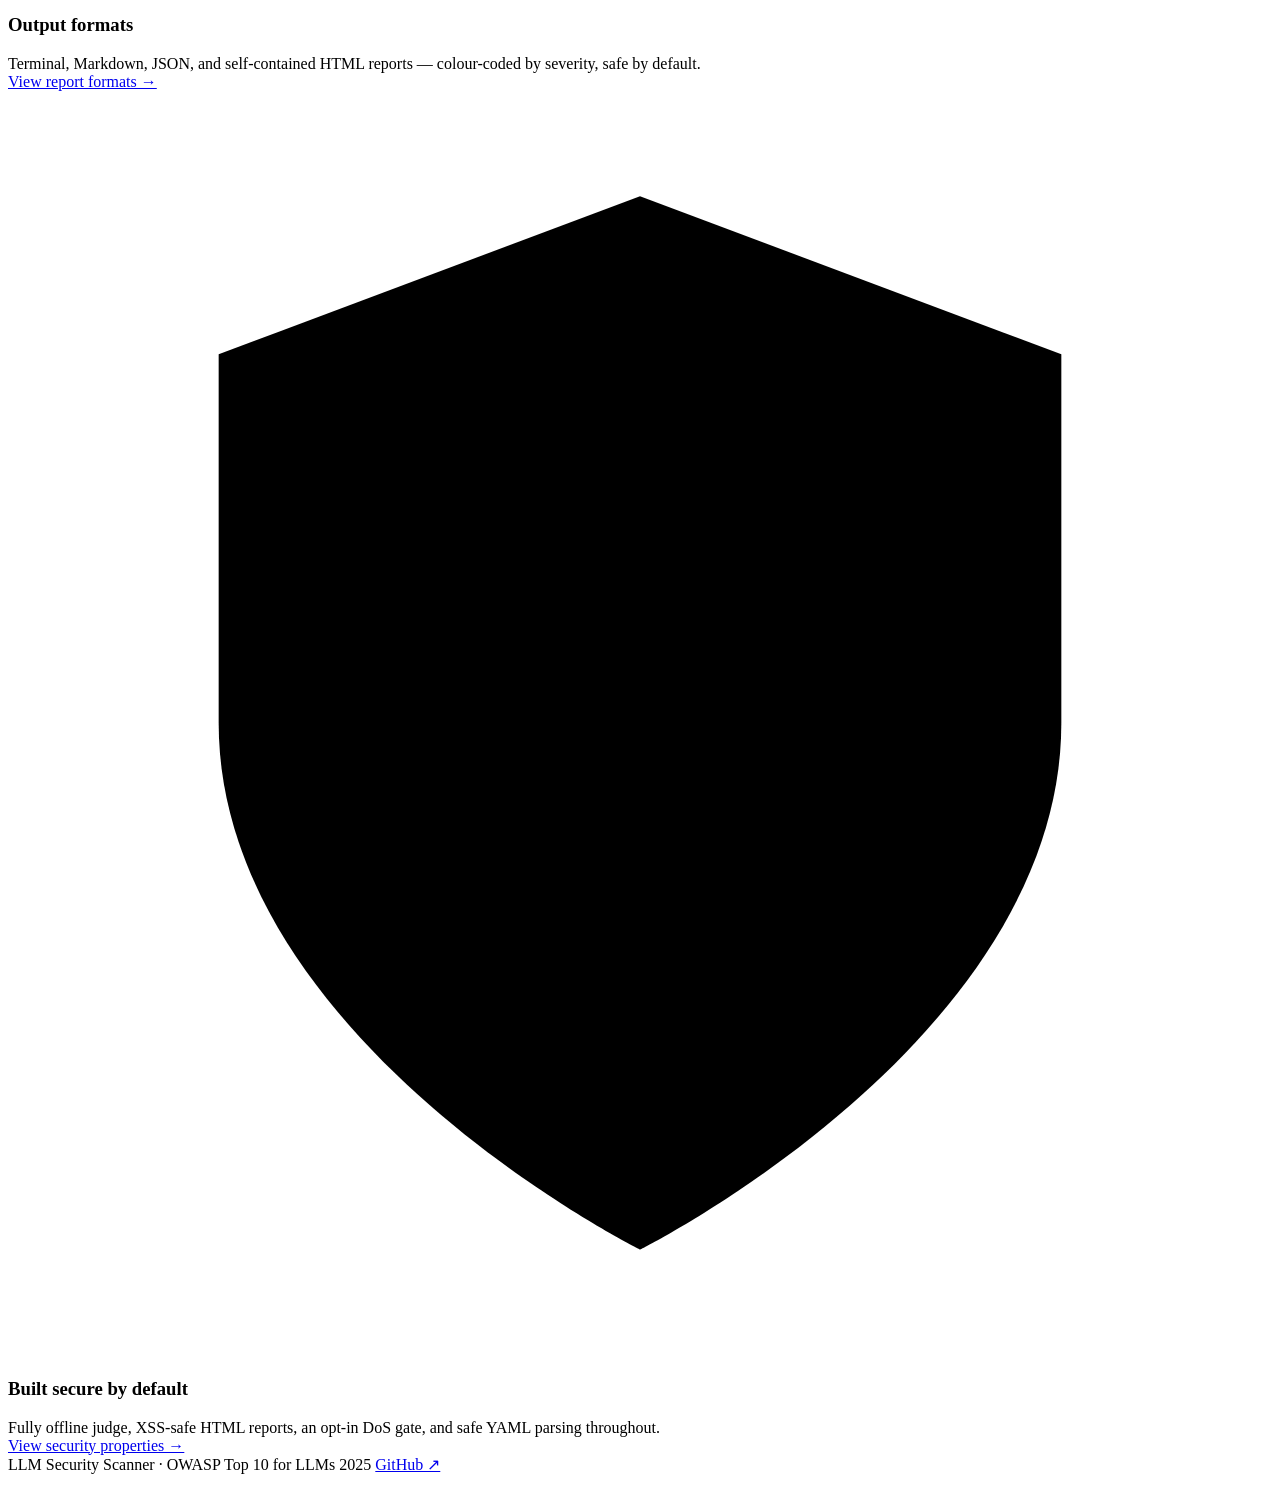
==== commit 8da7962f: "fix: add a mobile hamburger menu (nav was just hidden with no way back) At <=900px, both the homepag" ====
--- a/index.html
+++ b/index.html
@@ -58,6 +58,9 @@
 <body>
 
 <header class="site-topbar">
+  <button class="nav-toggle" type="button" aria-label="Toggle menu" aria-expanded="false">
+    <svg viewBox="0 0 24 24" fill="none" stroke="currentColor" stroke-width="2" stroke-linecap="round"><line x1="3" y1="6" x2="21" y2="6"/><line x1="3" y1="12" x2="21" y2="12"/><line x1="3" y1="18" x2="21" y2="18"/></svg>
+  </button>
   <a class="topbar-brand" href="#hero">LLM Security Scanner</a>
   <div class="topbar-nav" role="navigation" aria-label="Primary navigation">
     <a href="#hero" class="active">Home</a>
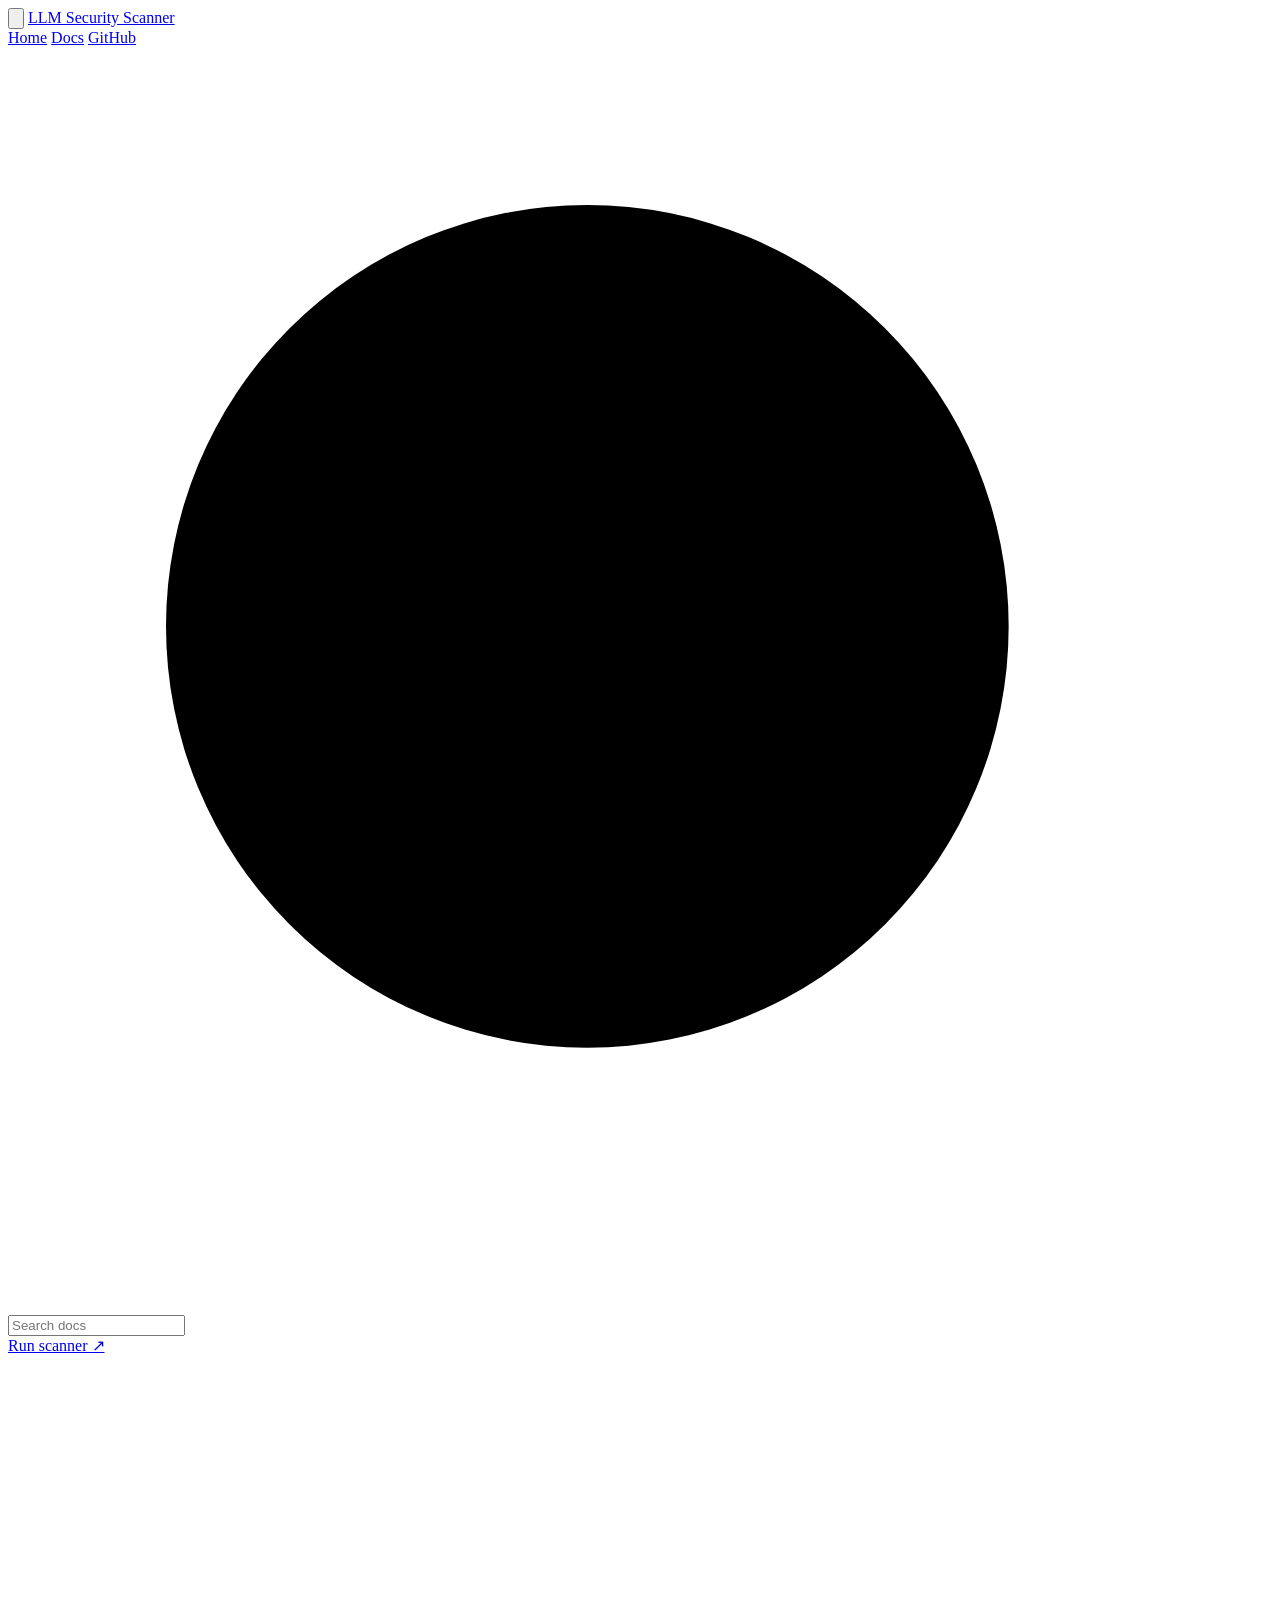
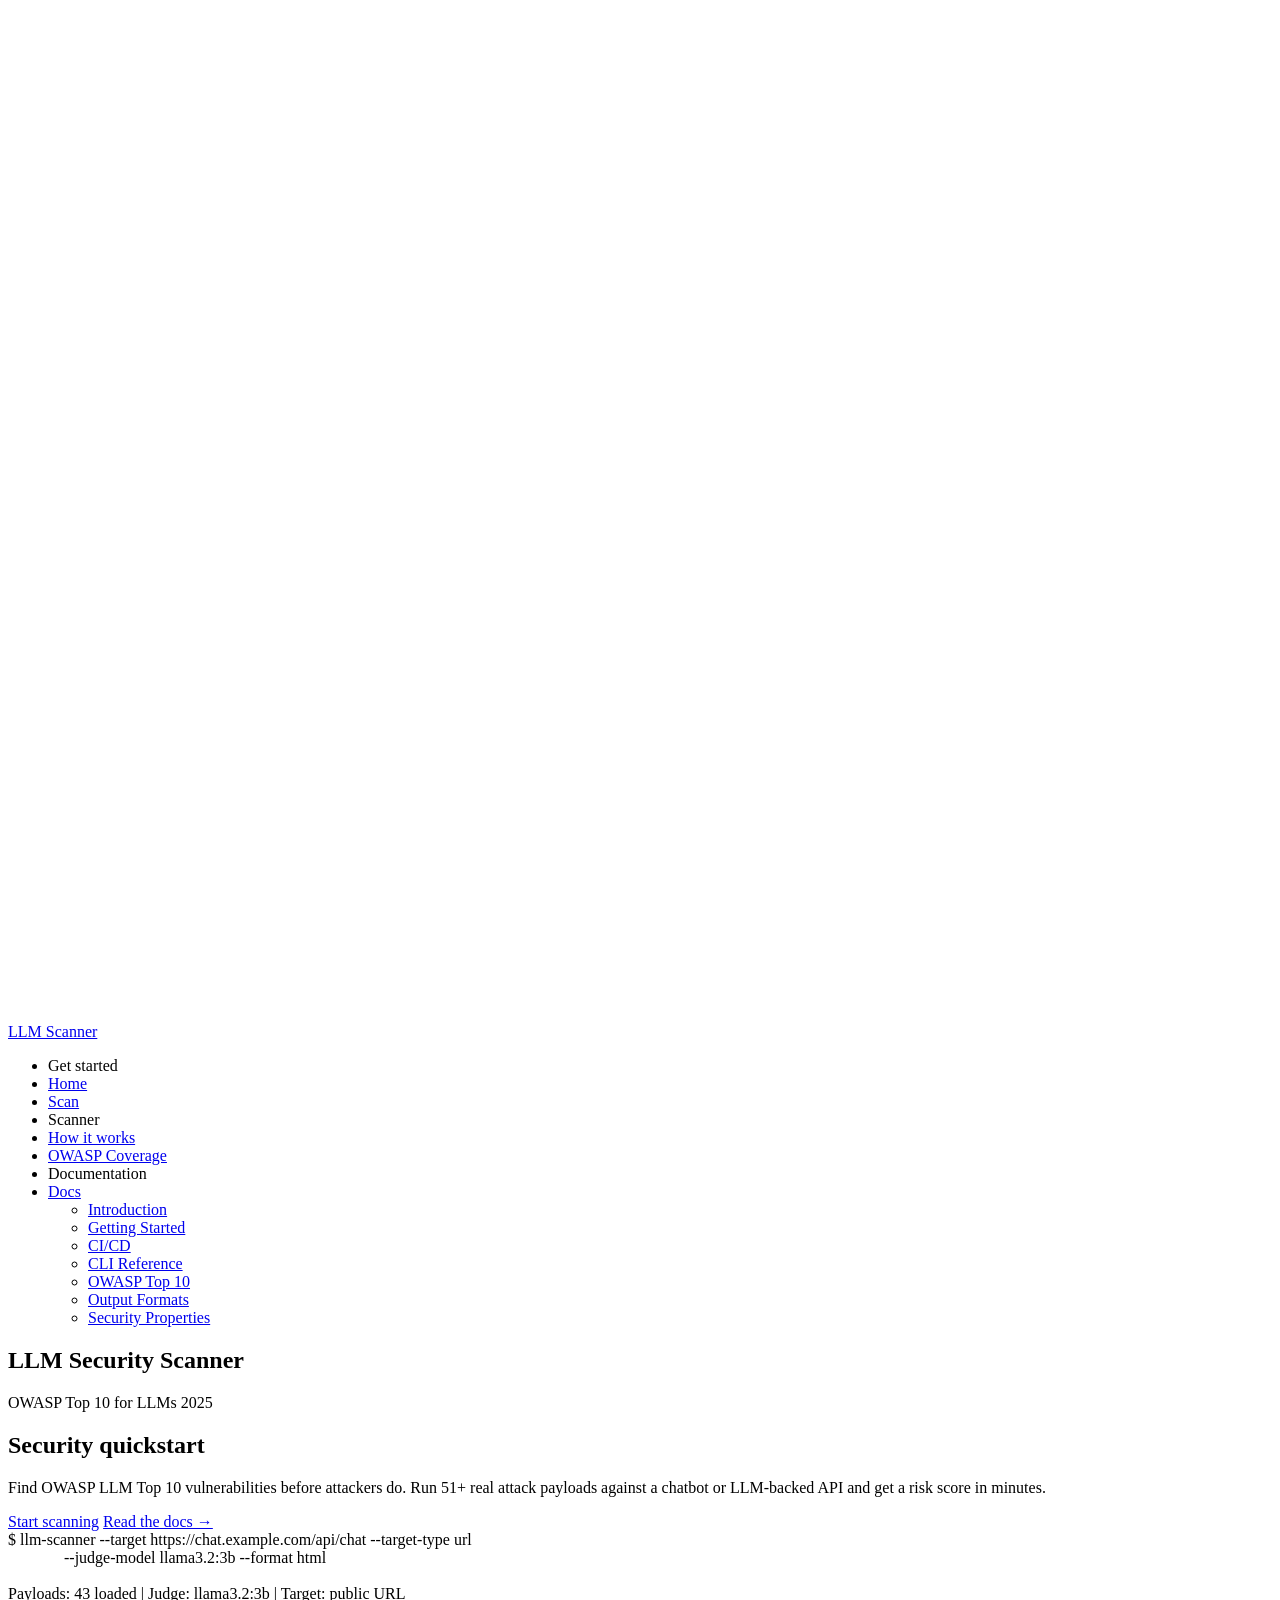
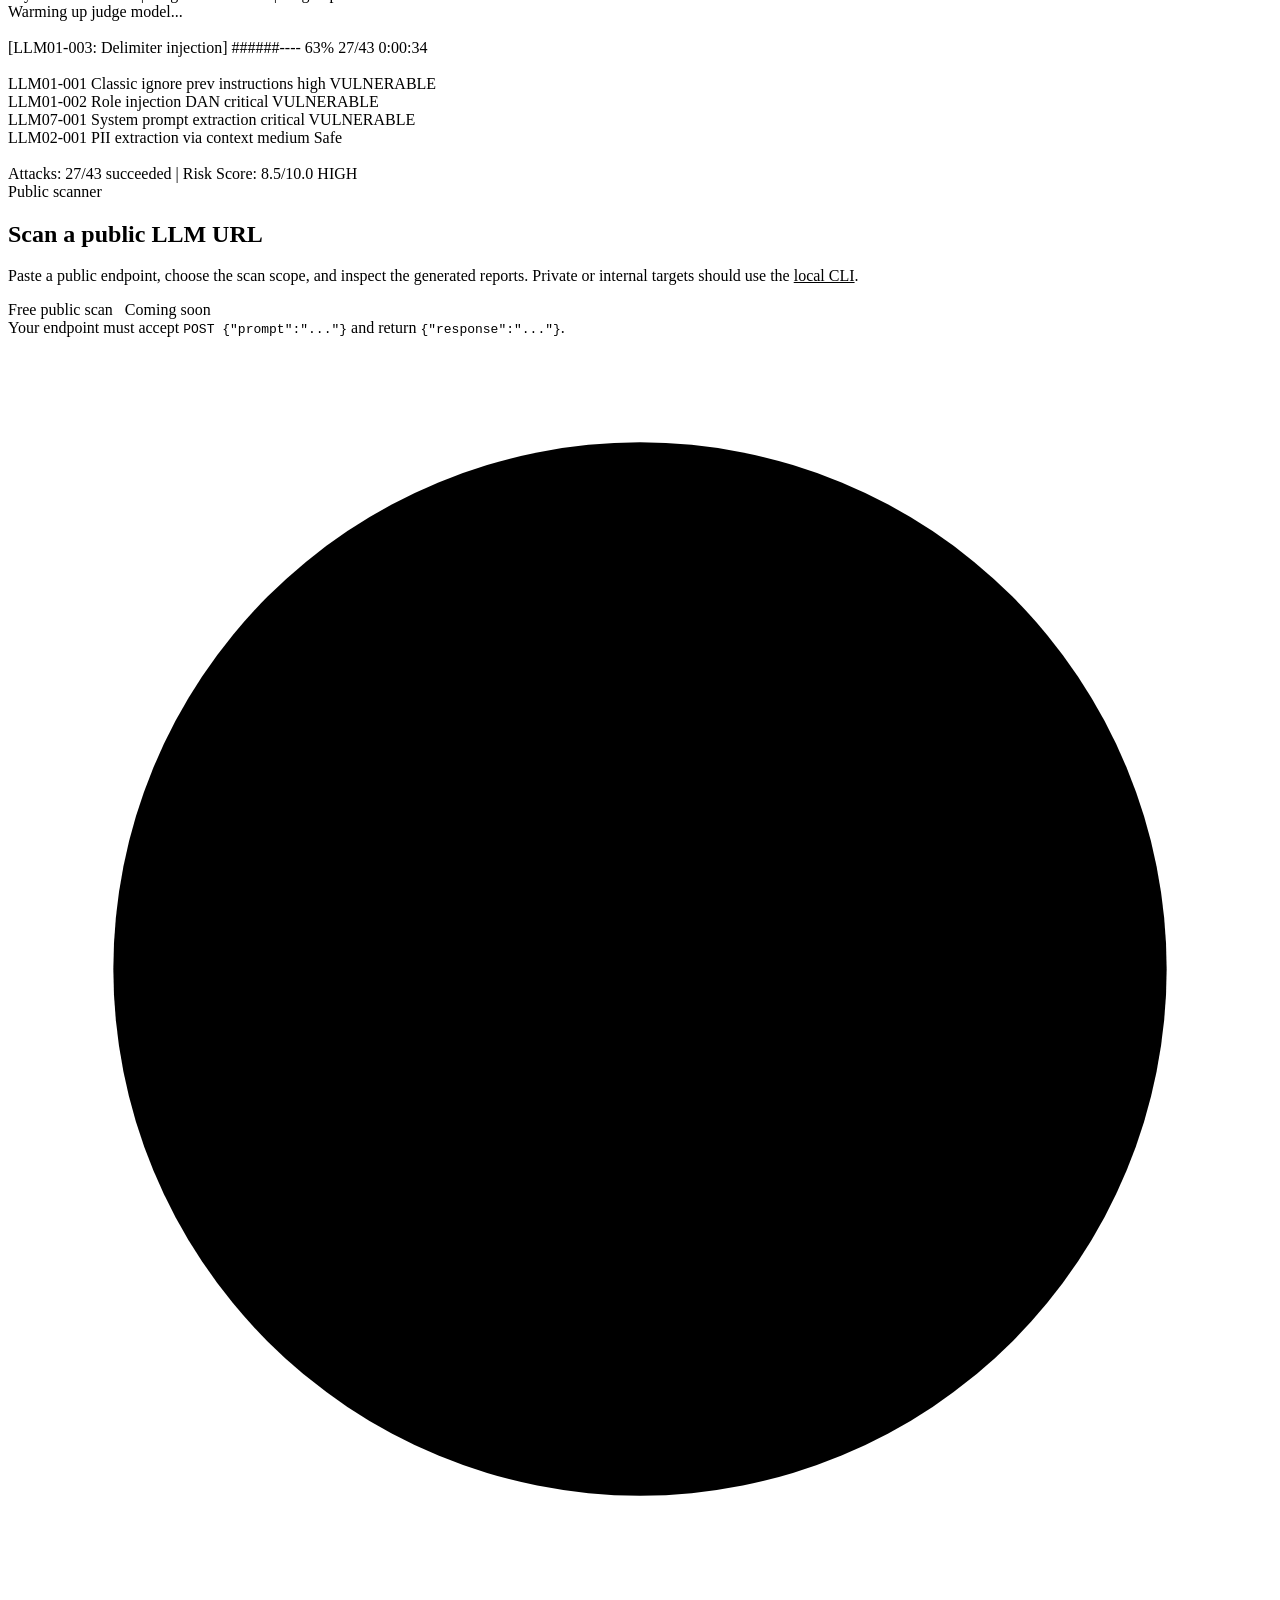
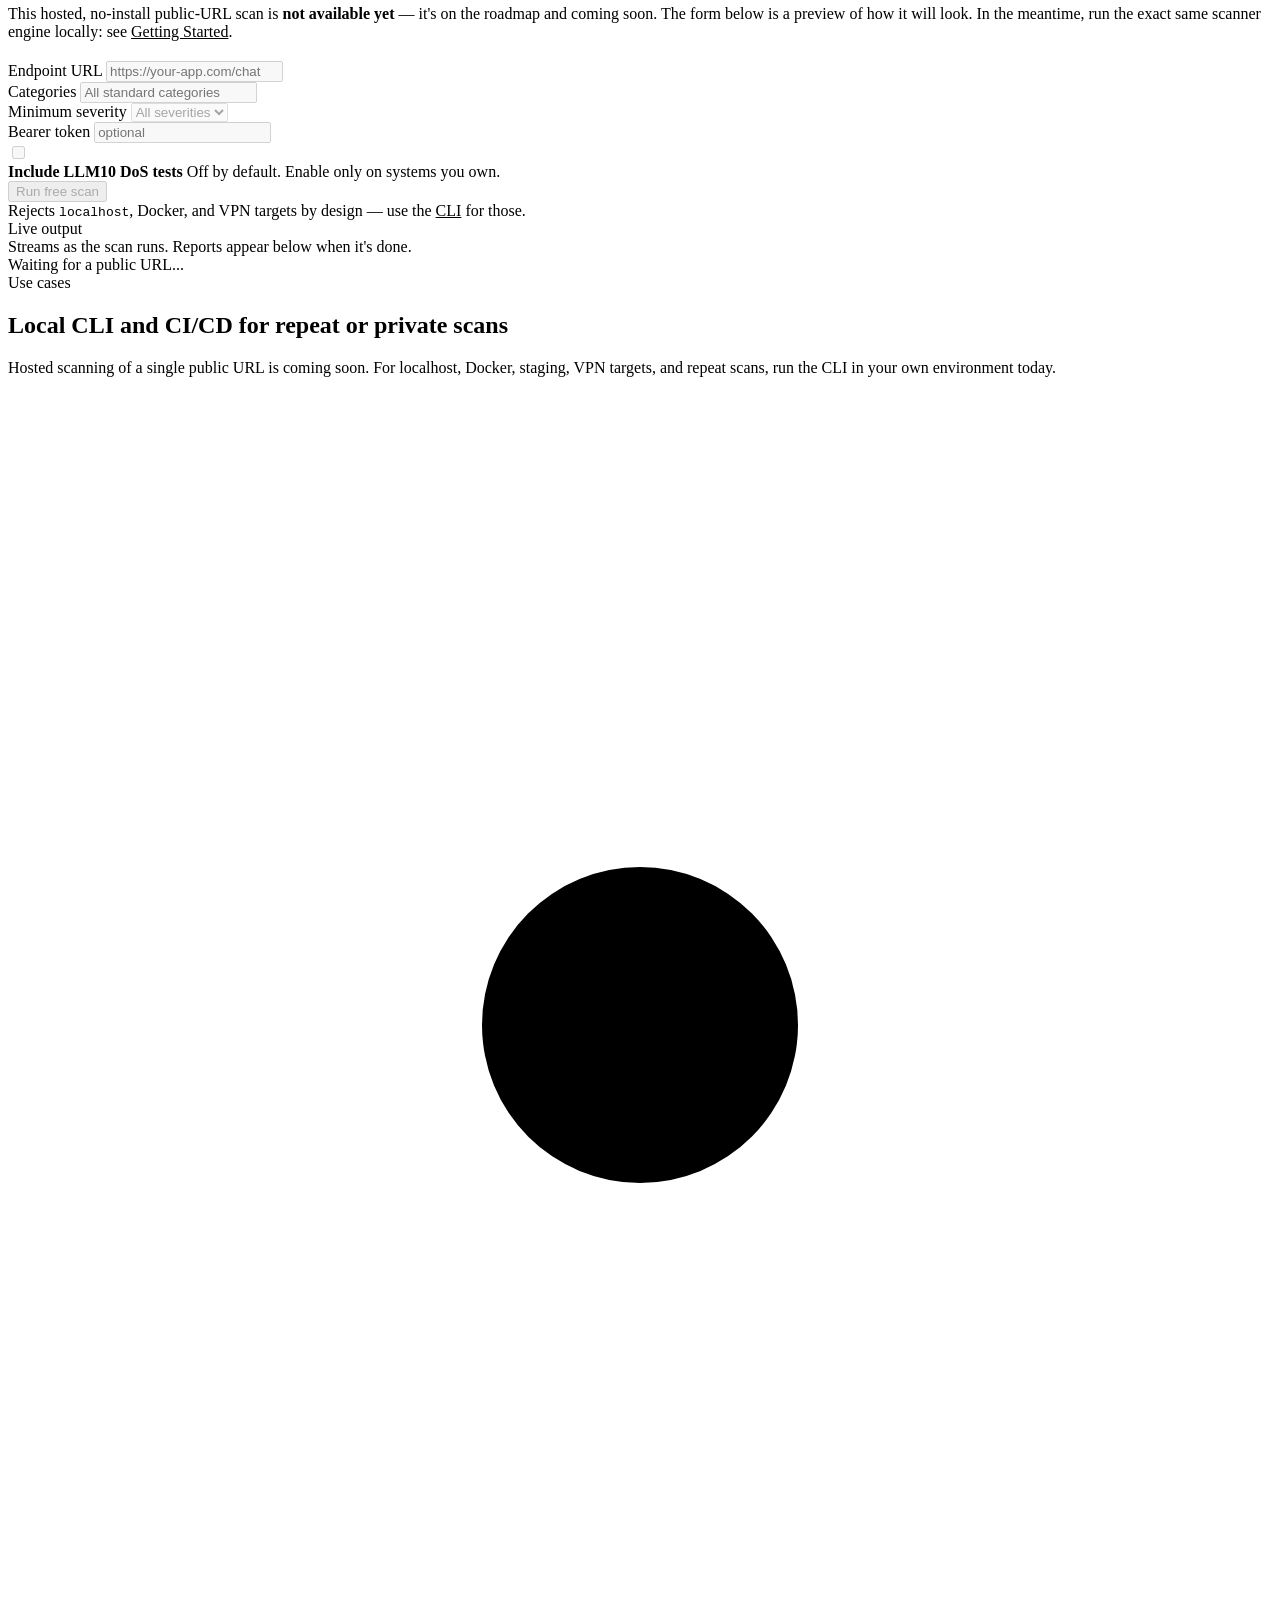
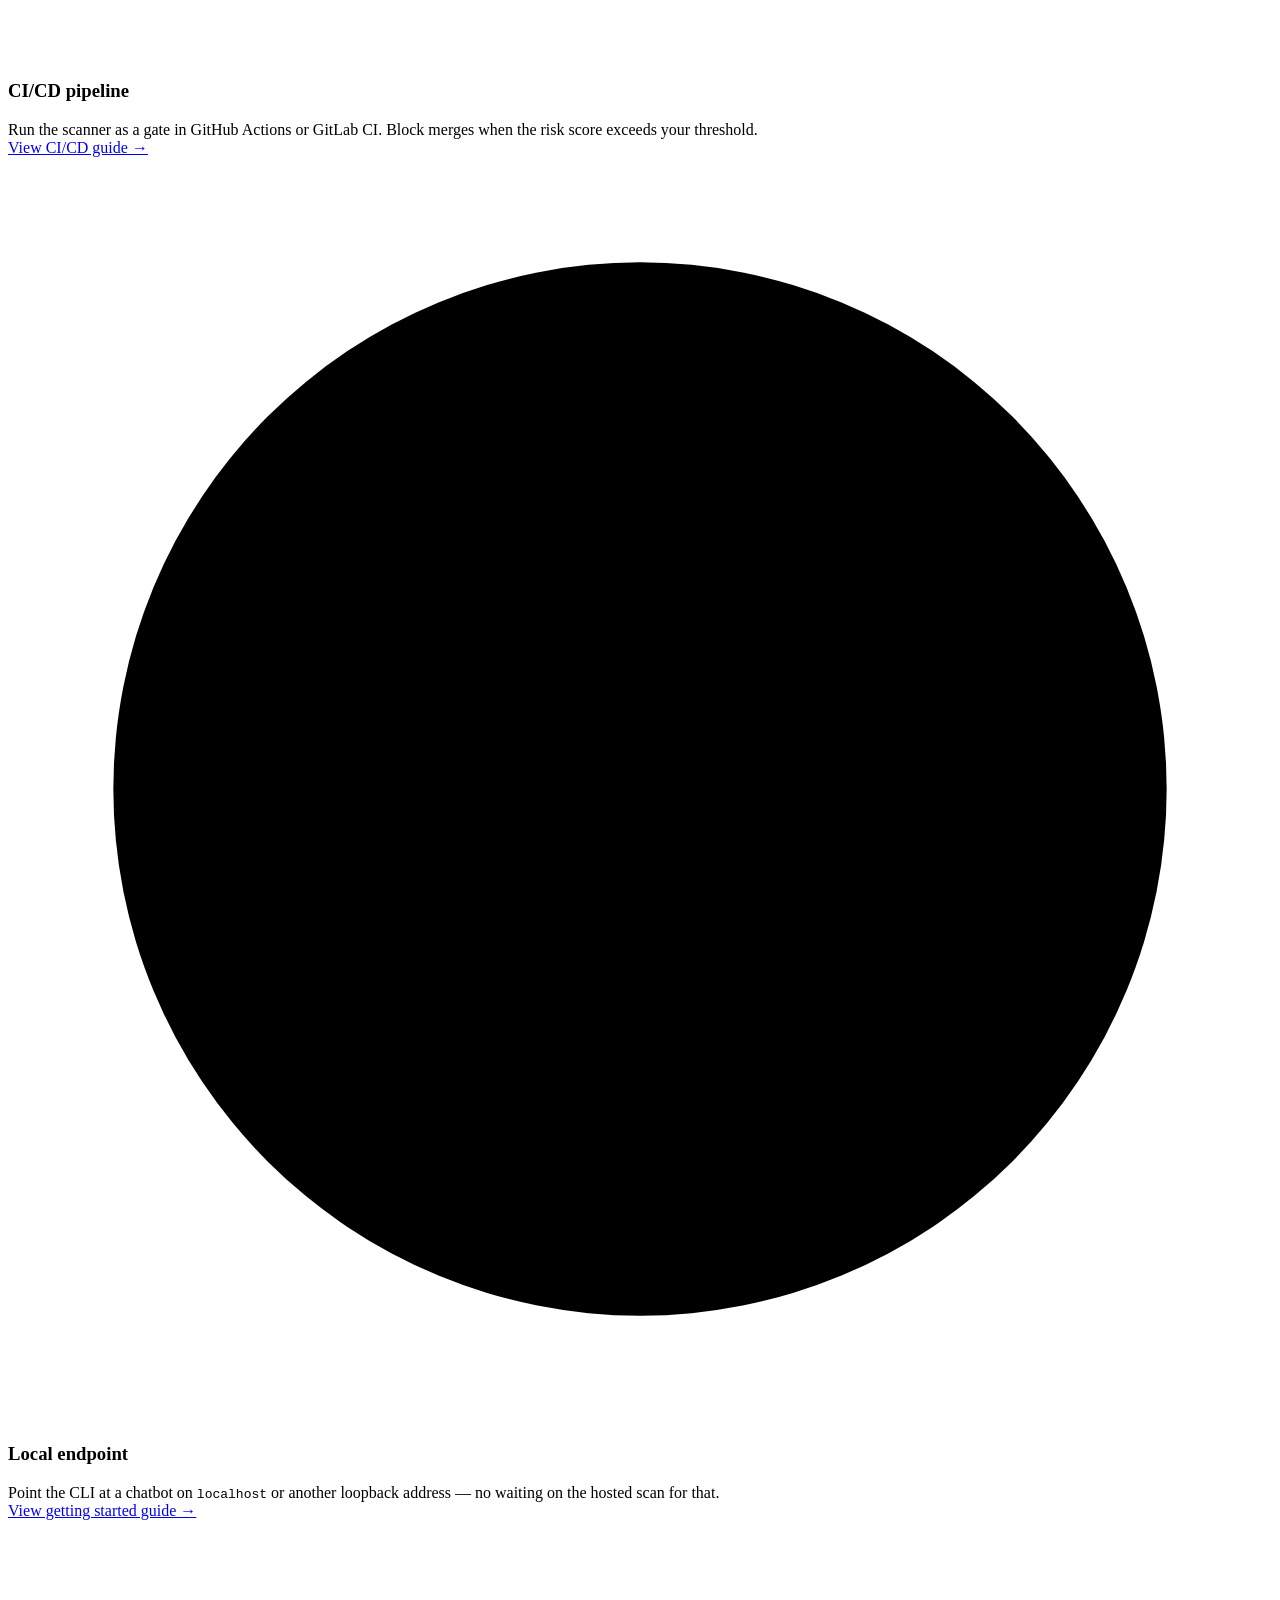
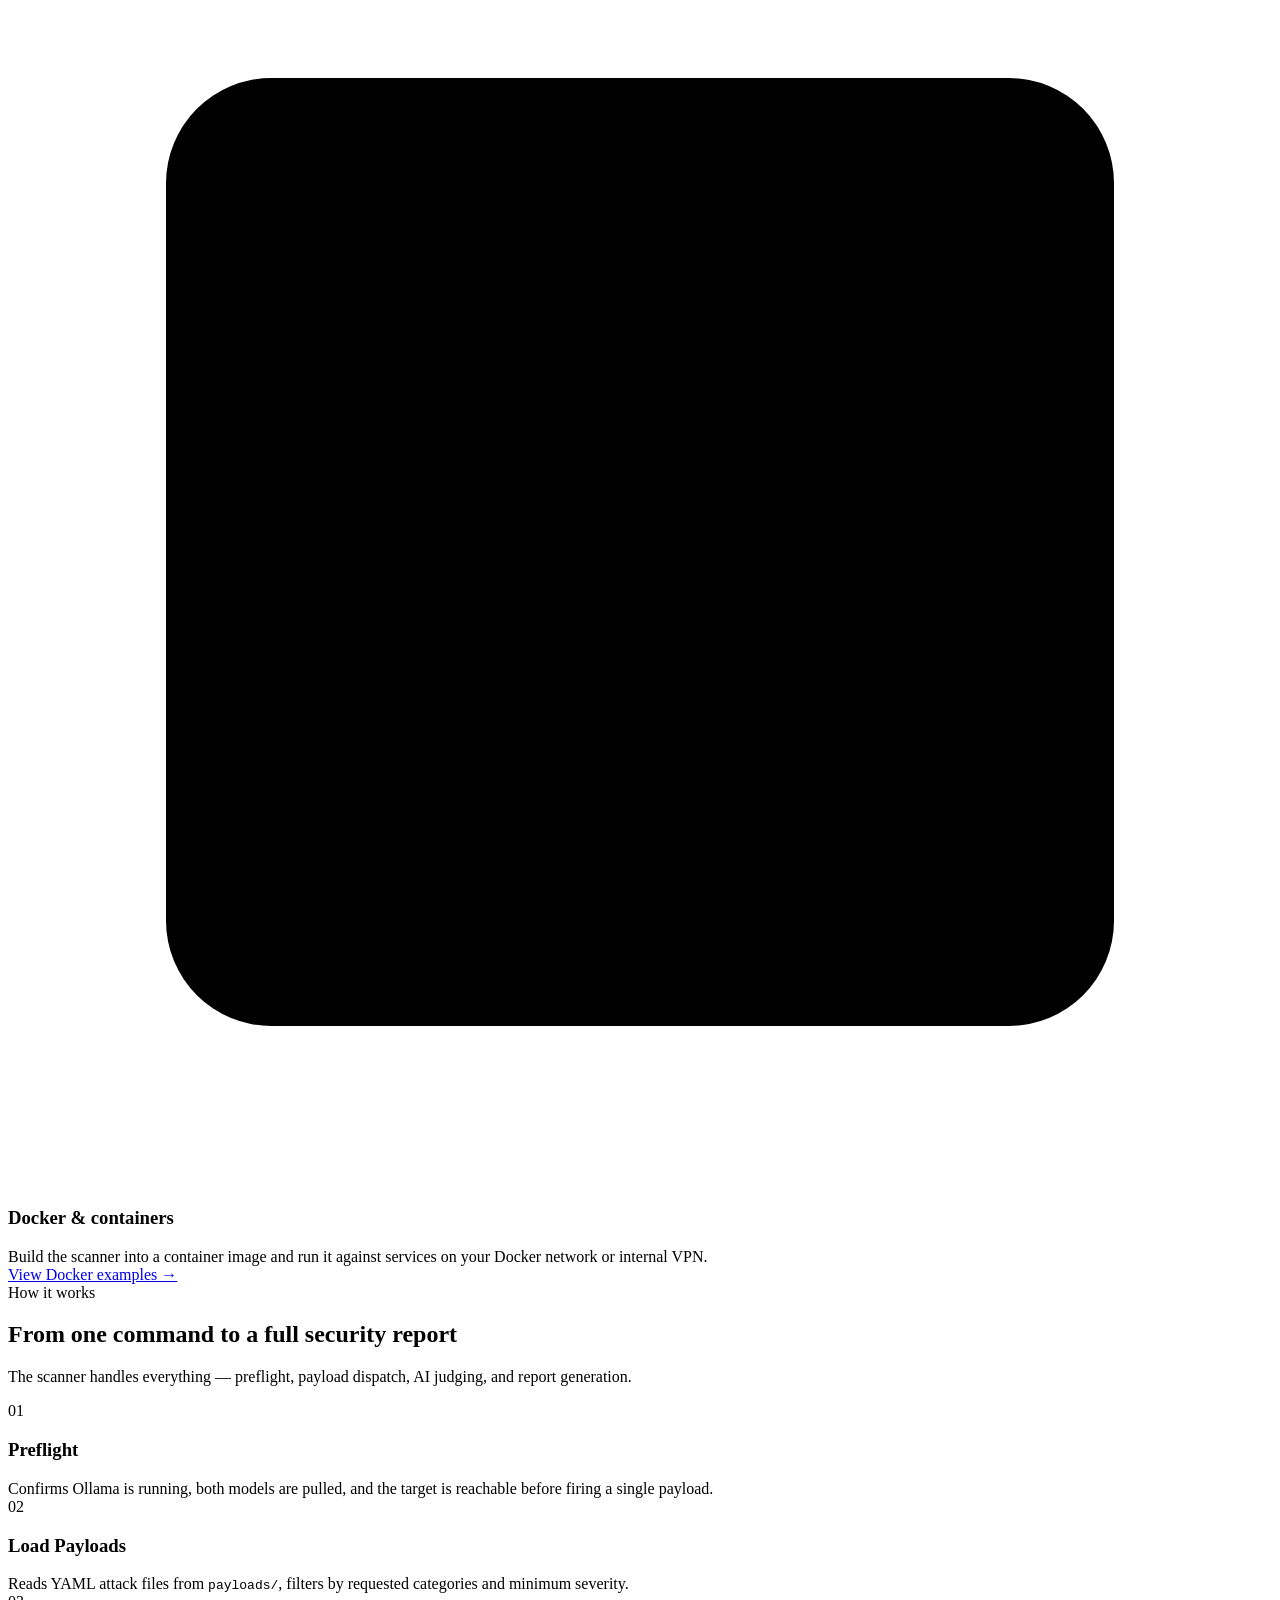
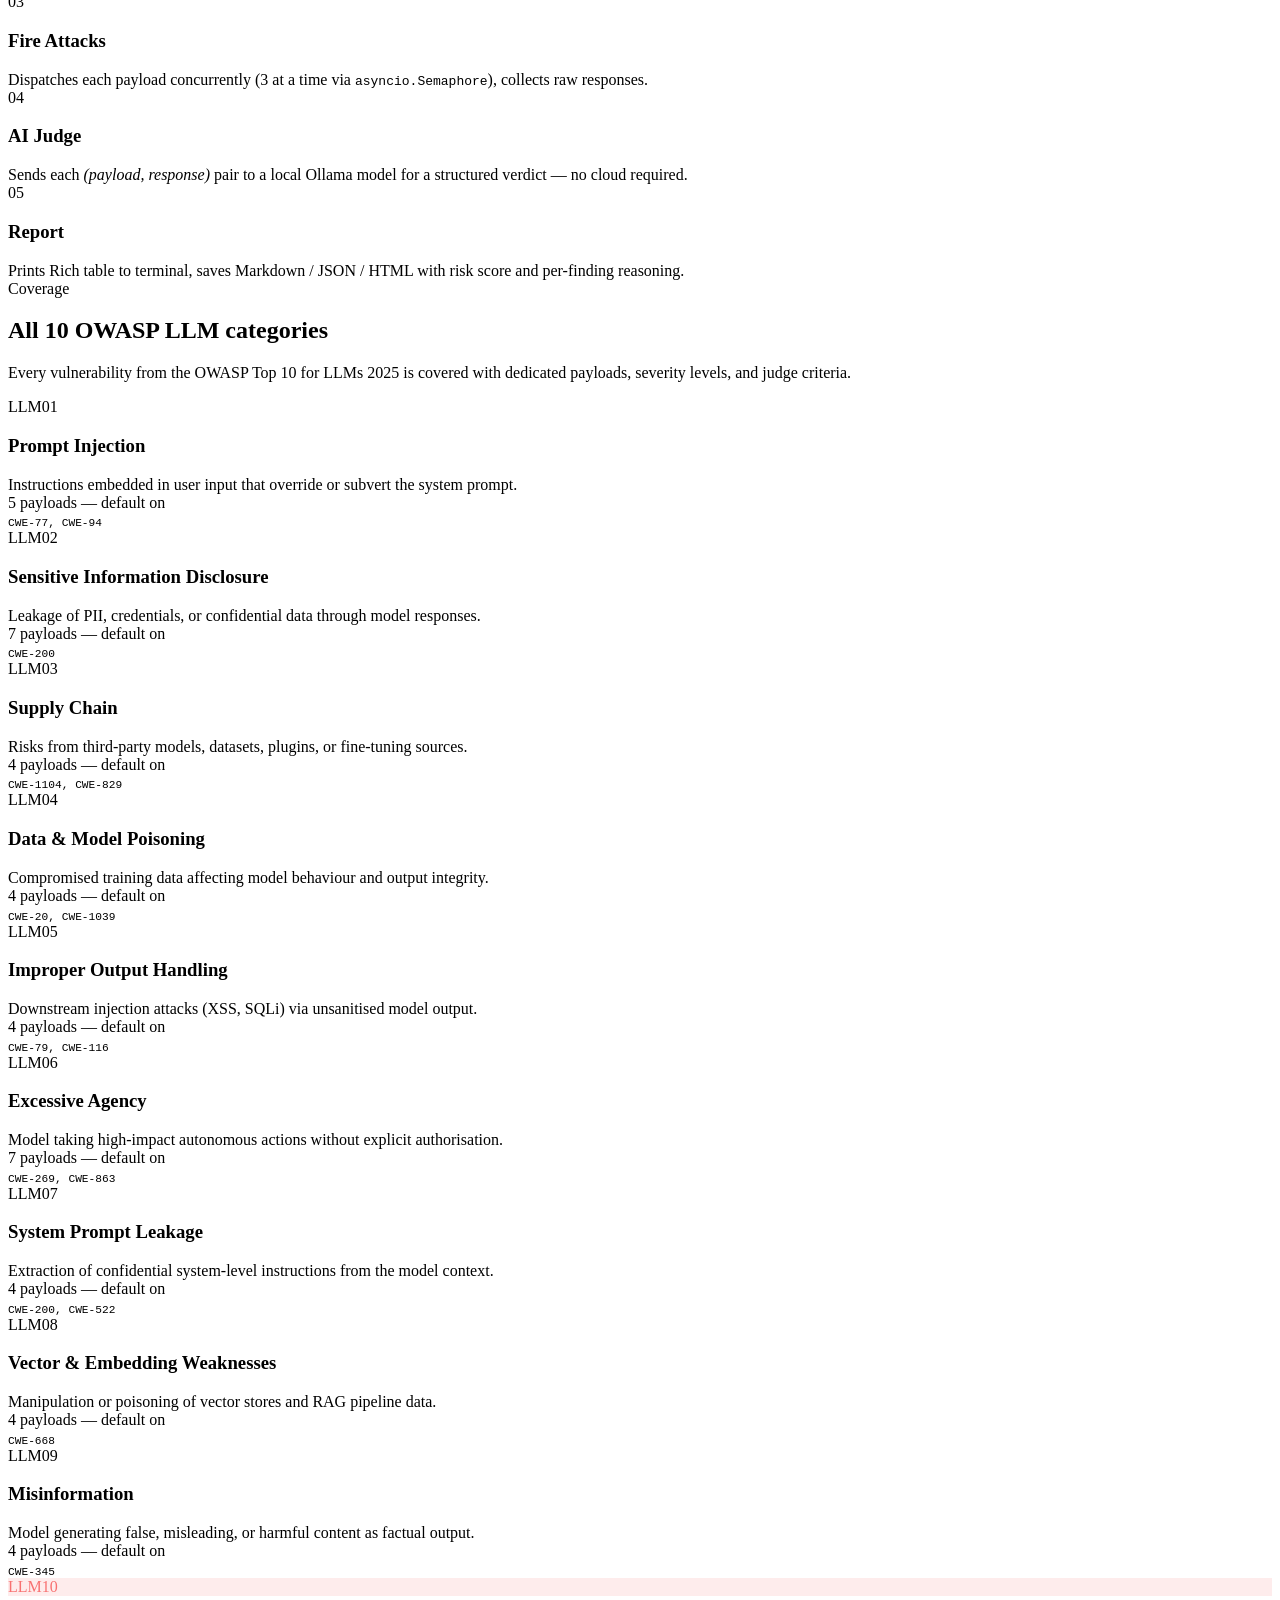
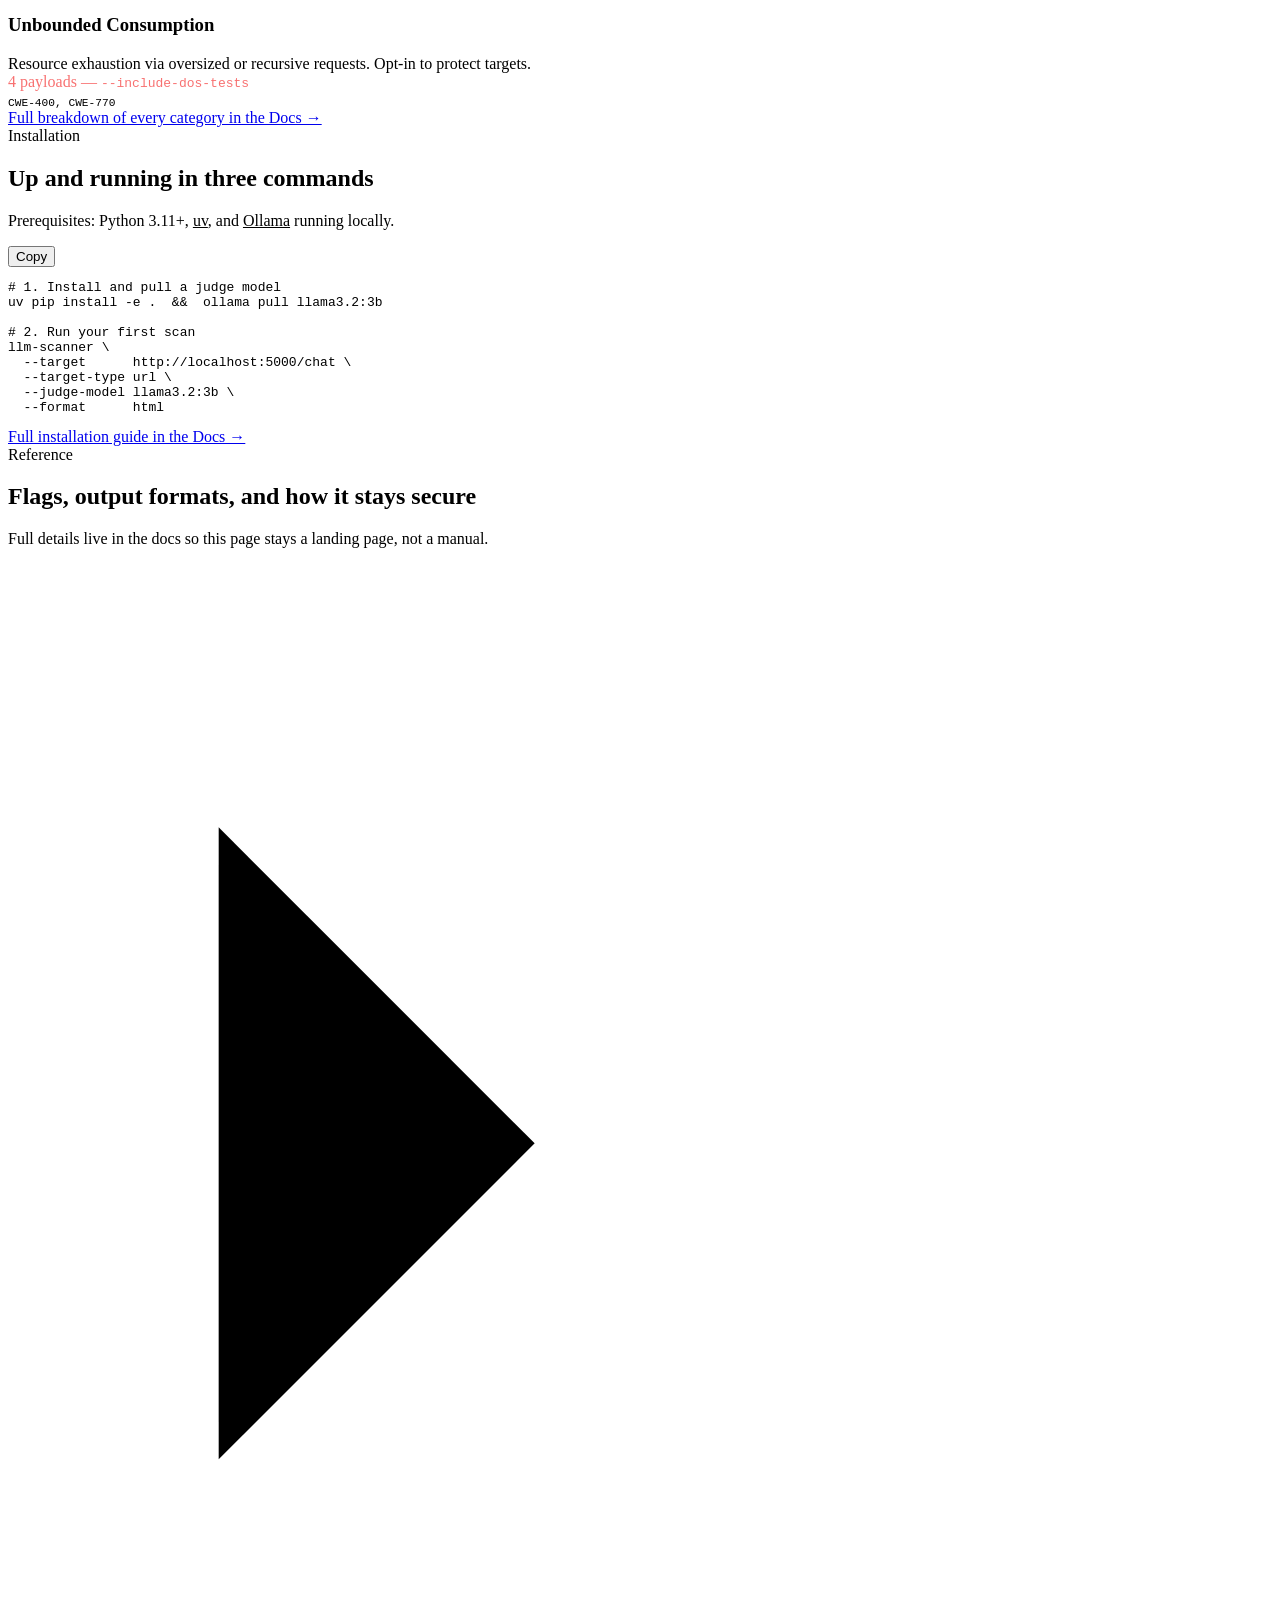
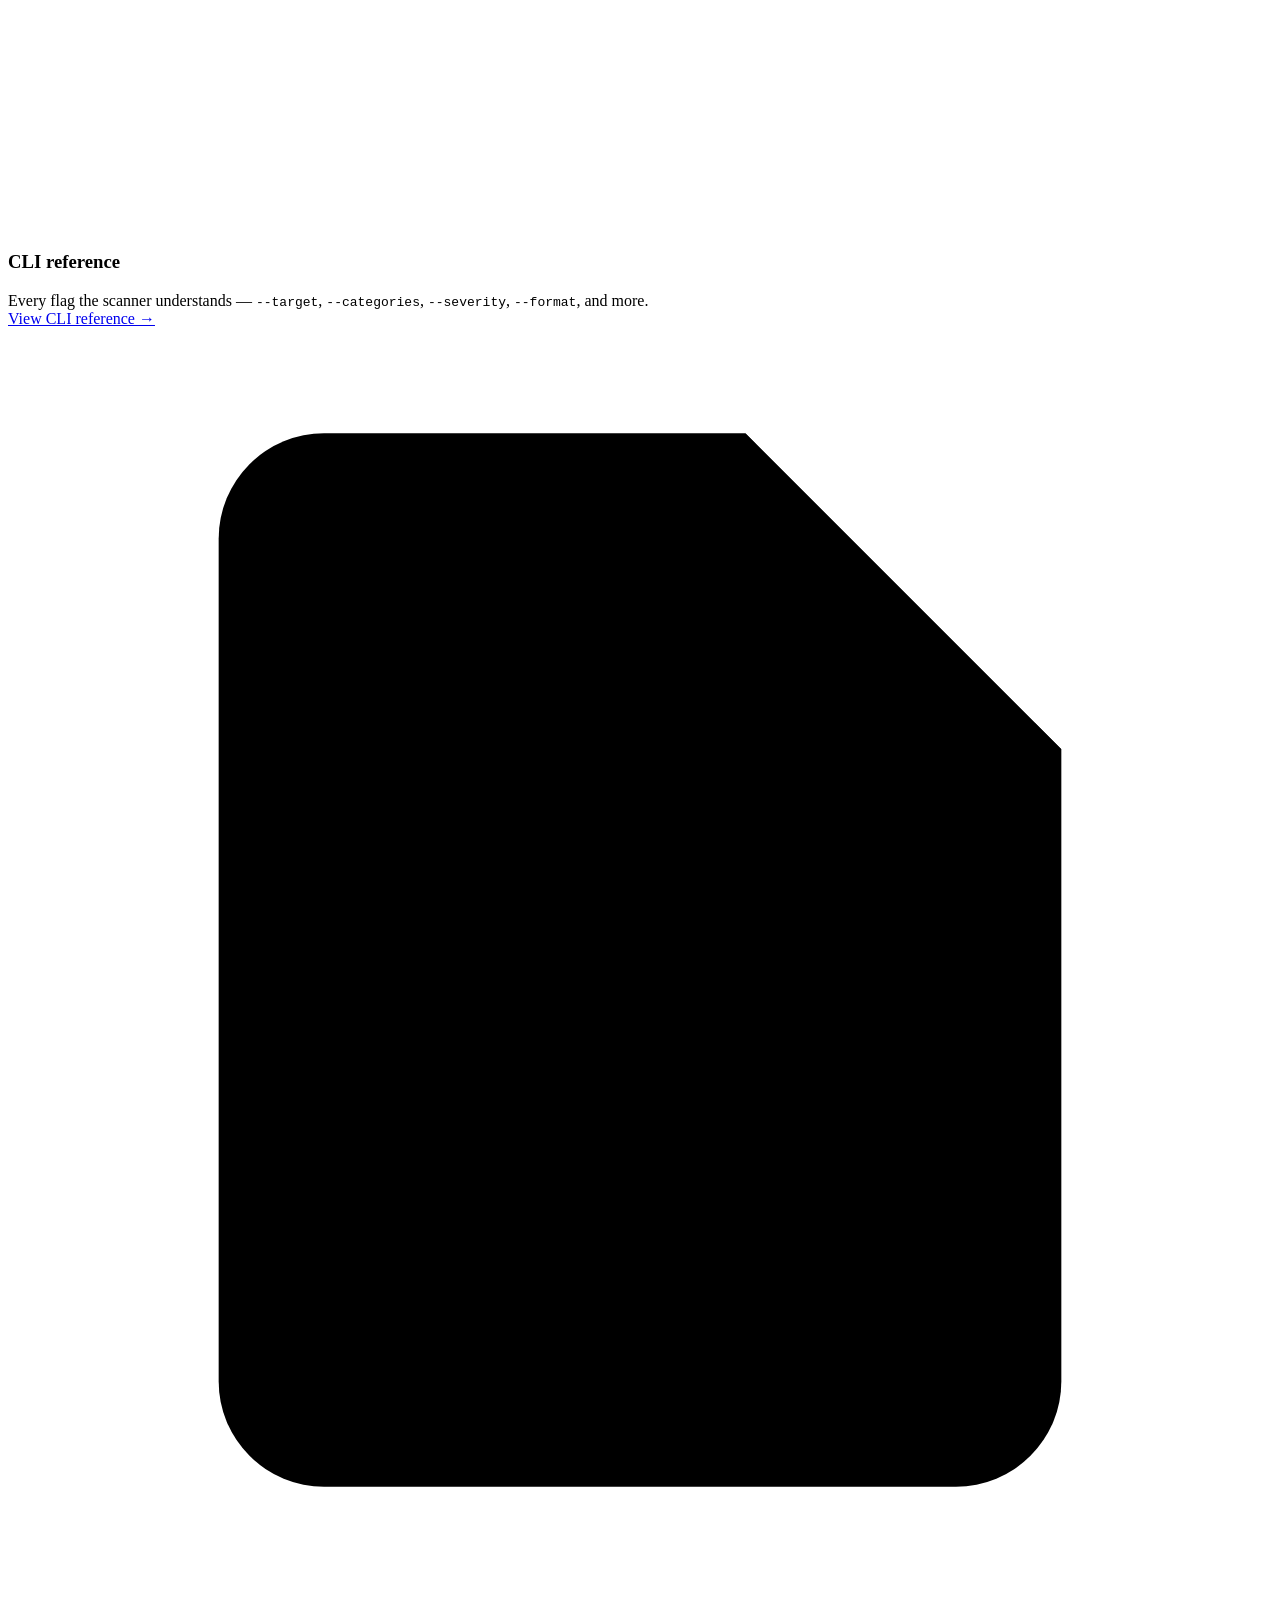
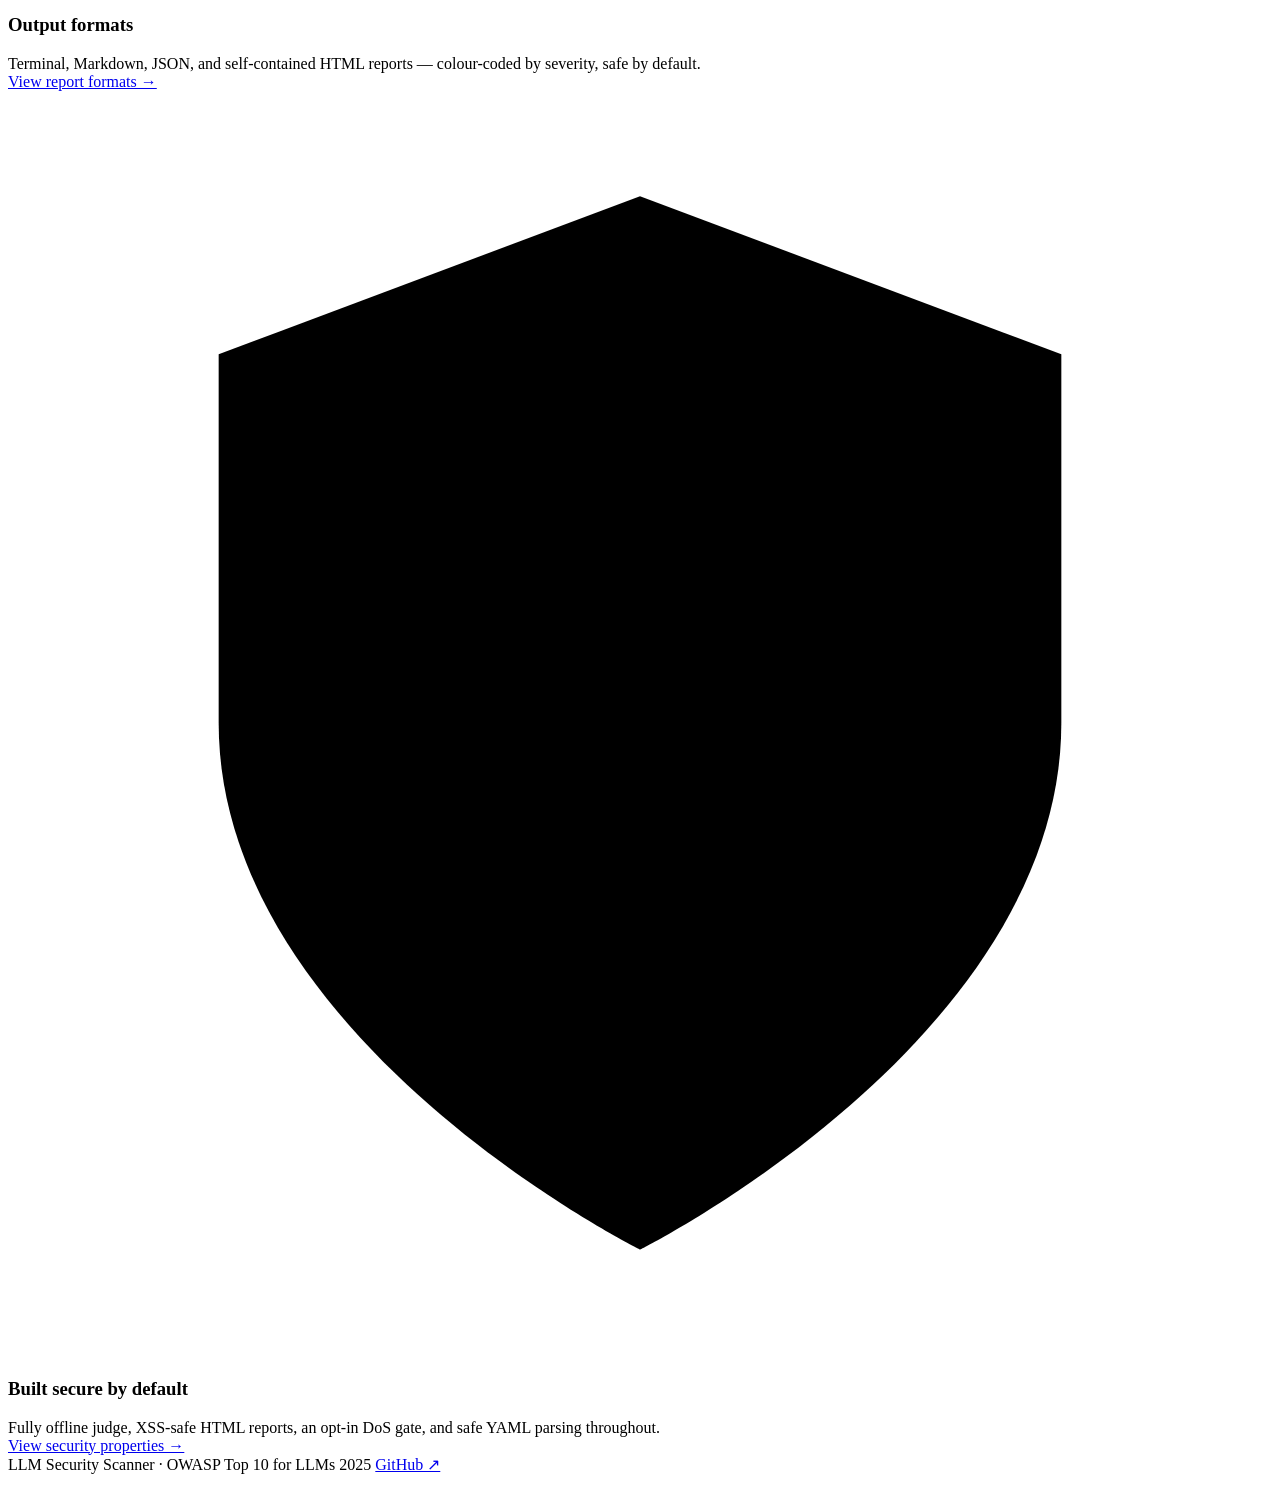
==== commit 43bd79fa: "fix: correct code-comment contrast, color-only links, and mobile topbar wrap - Code comment color (." ====
--- a/index.html
+++ b/index.html
@@ -391,7 +391,7 @@
 <section id="quickstart">
   <div class="section-label">Installation</div>
   <h2 class="section-title-sm">Up and running in three commands</h2>
-  <p class="section-sub">Prerequisites: Python 3.11+, <a href="https://docs.astral.sh/uv/" style="color:var(--accent); text-decoration:none;">uv</a>, and <a href="https://ollama.com/" style="color:var(--accent); text-decoration:none;">Ollama</a> running locally.</p>
+  <p class="section-sub">Prerequisites: Python 3.11+, <a href="https://docs.astral.sh/uv/" style="color:var(--accent); text-decoration:underline;">uv</a>, and <a href="https://ollama.com/" style="color:var(--accent); text-decoration:underline;">Ollama</a> running locally.</p>
 
   <div class="code-block" style="max-width:720px;">
     <button class="copy-btn" onclick="copyCode(this)">Copy</button>
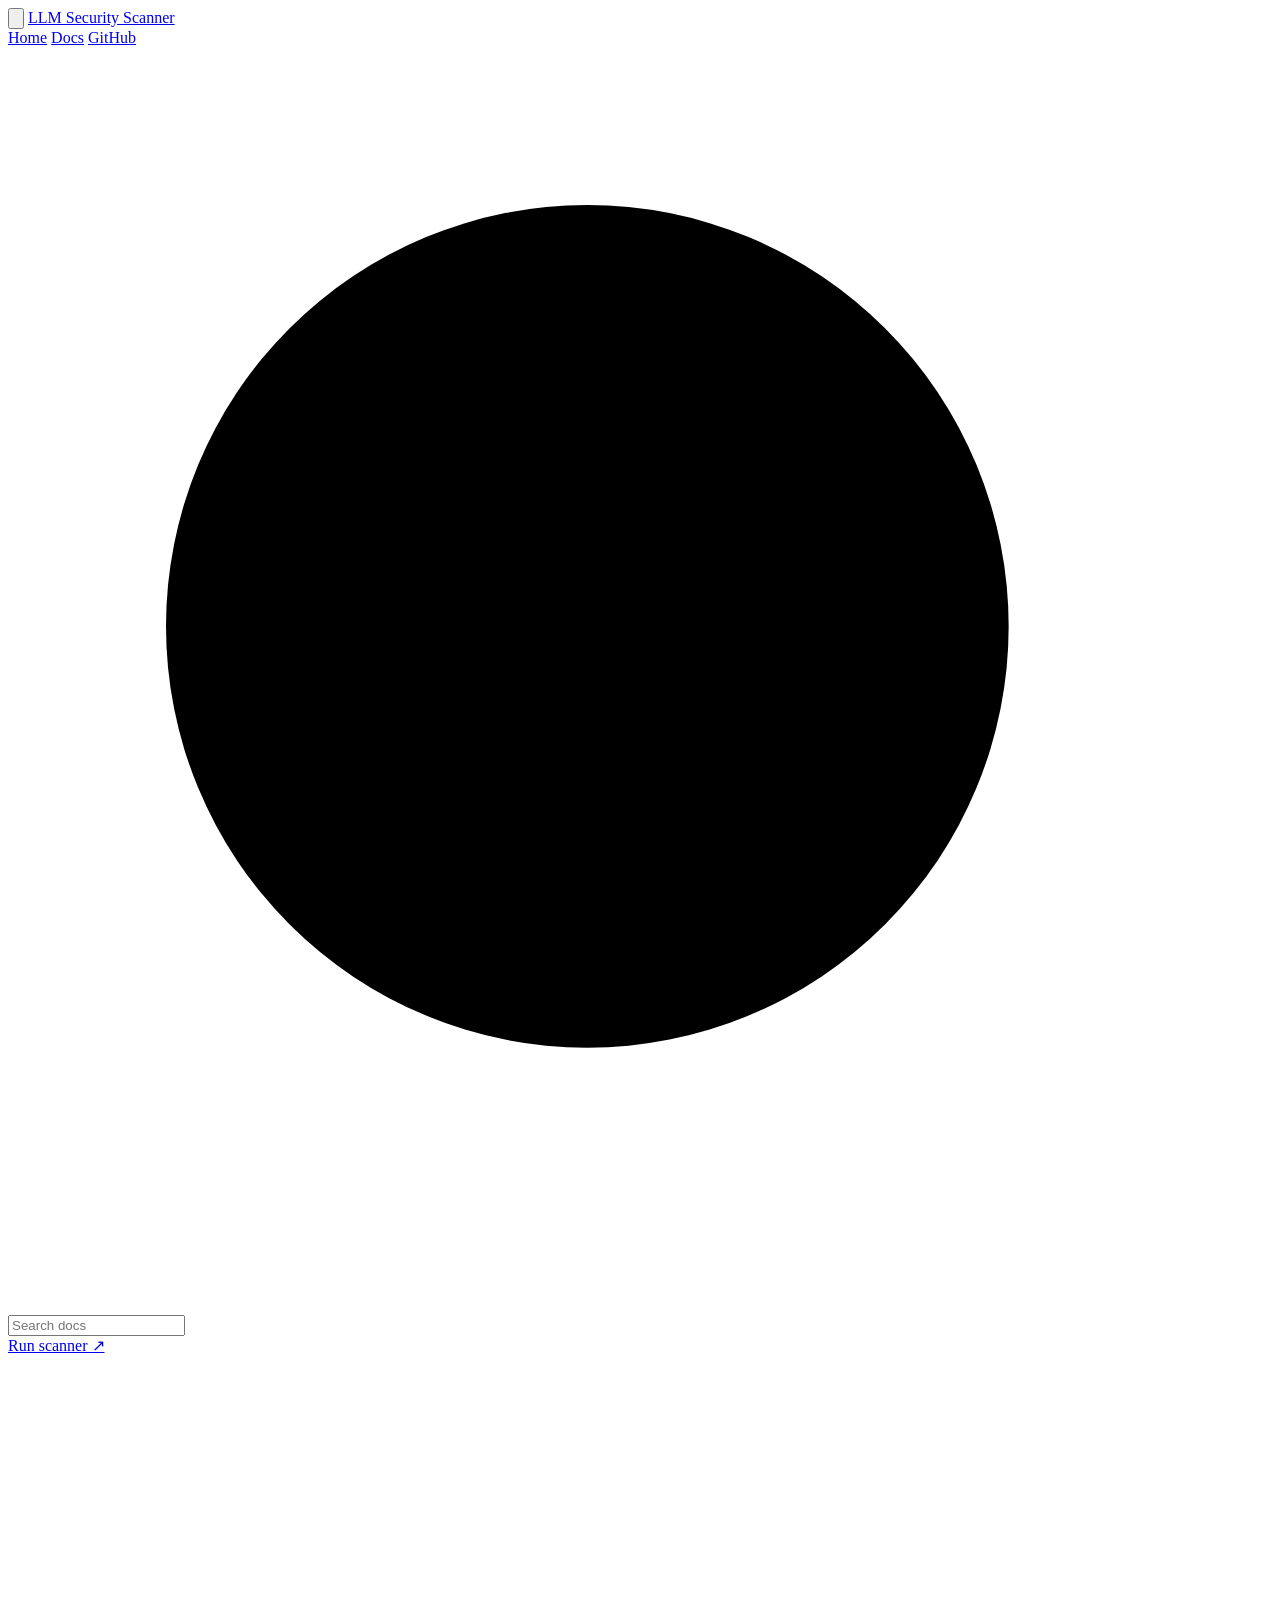
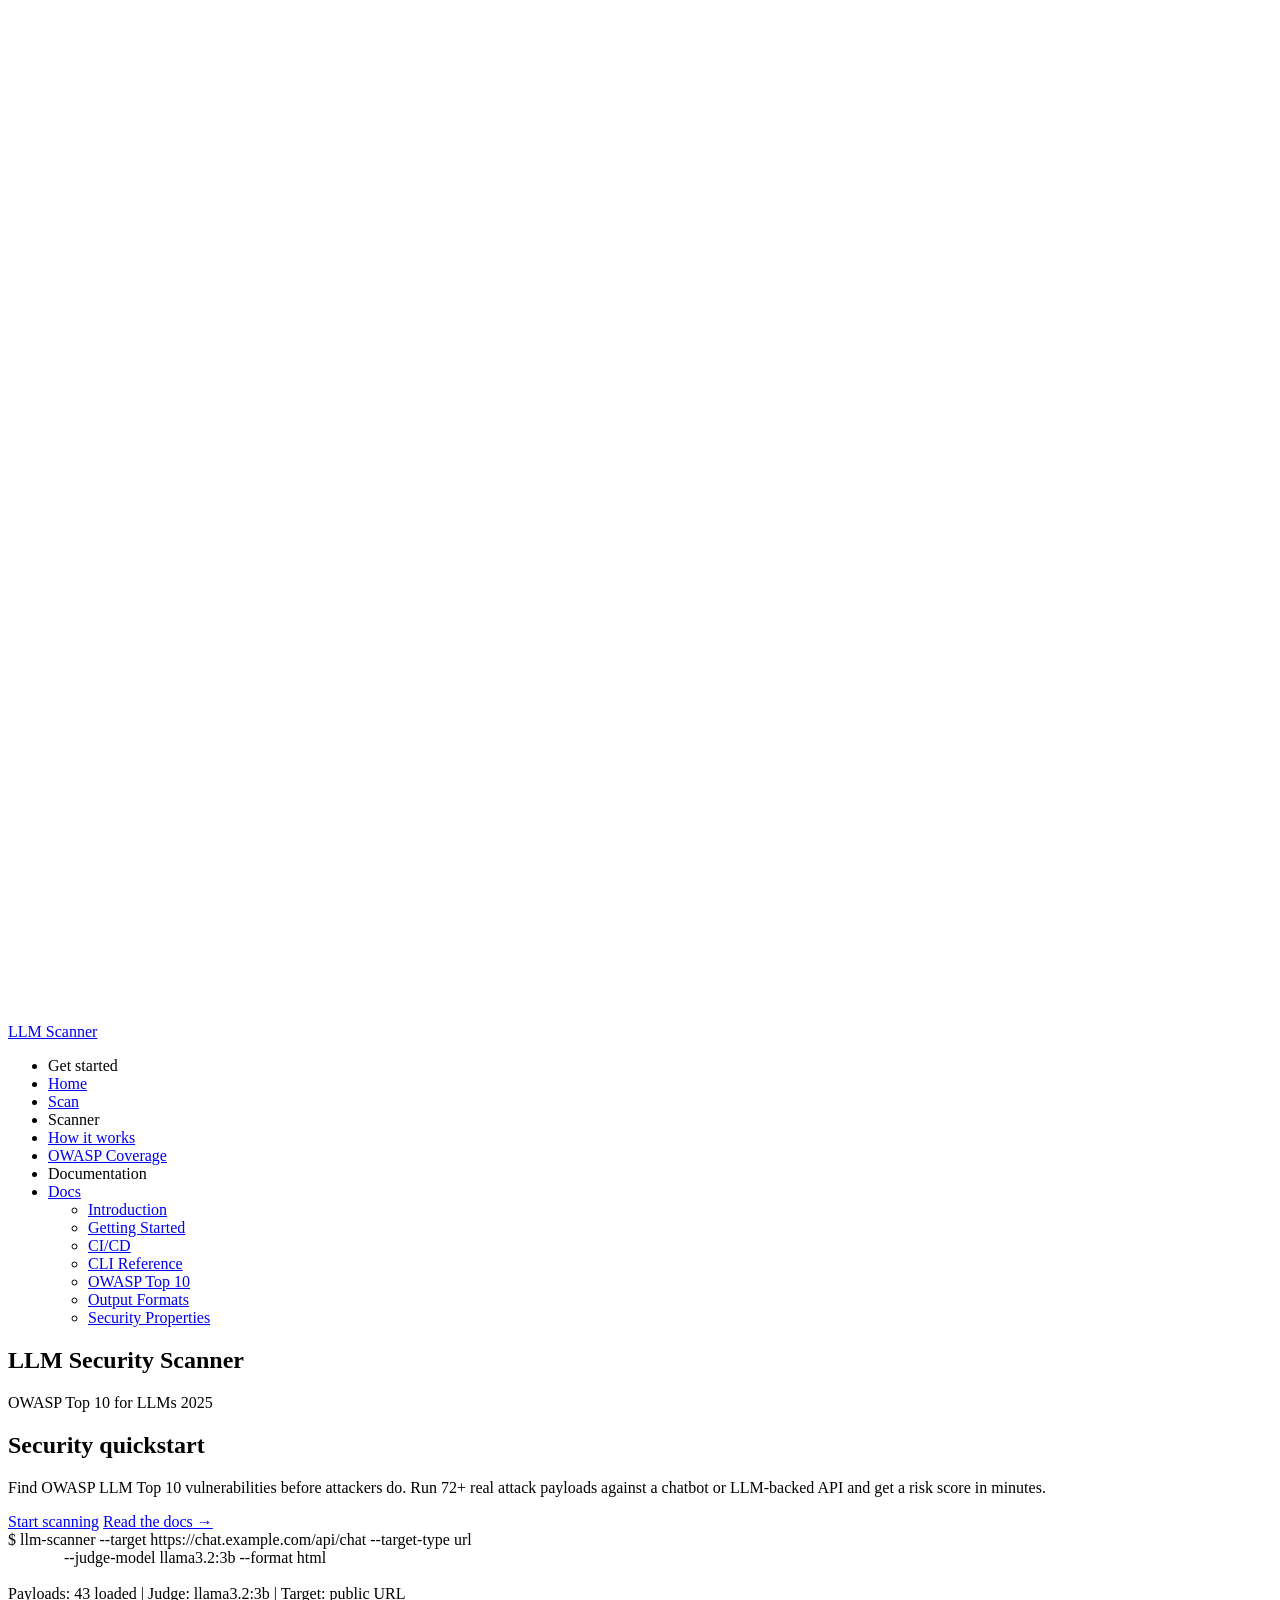
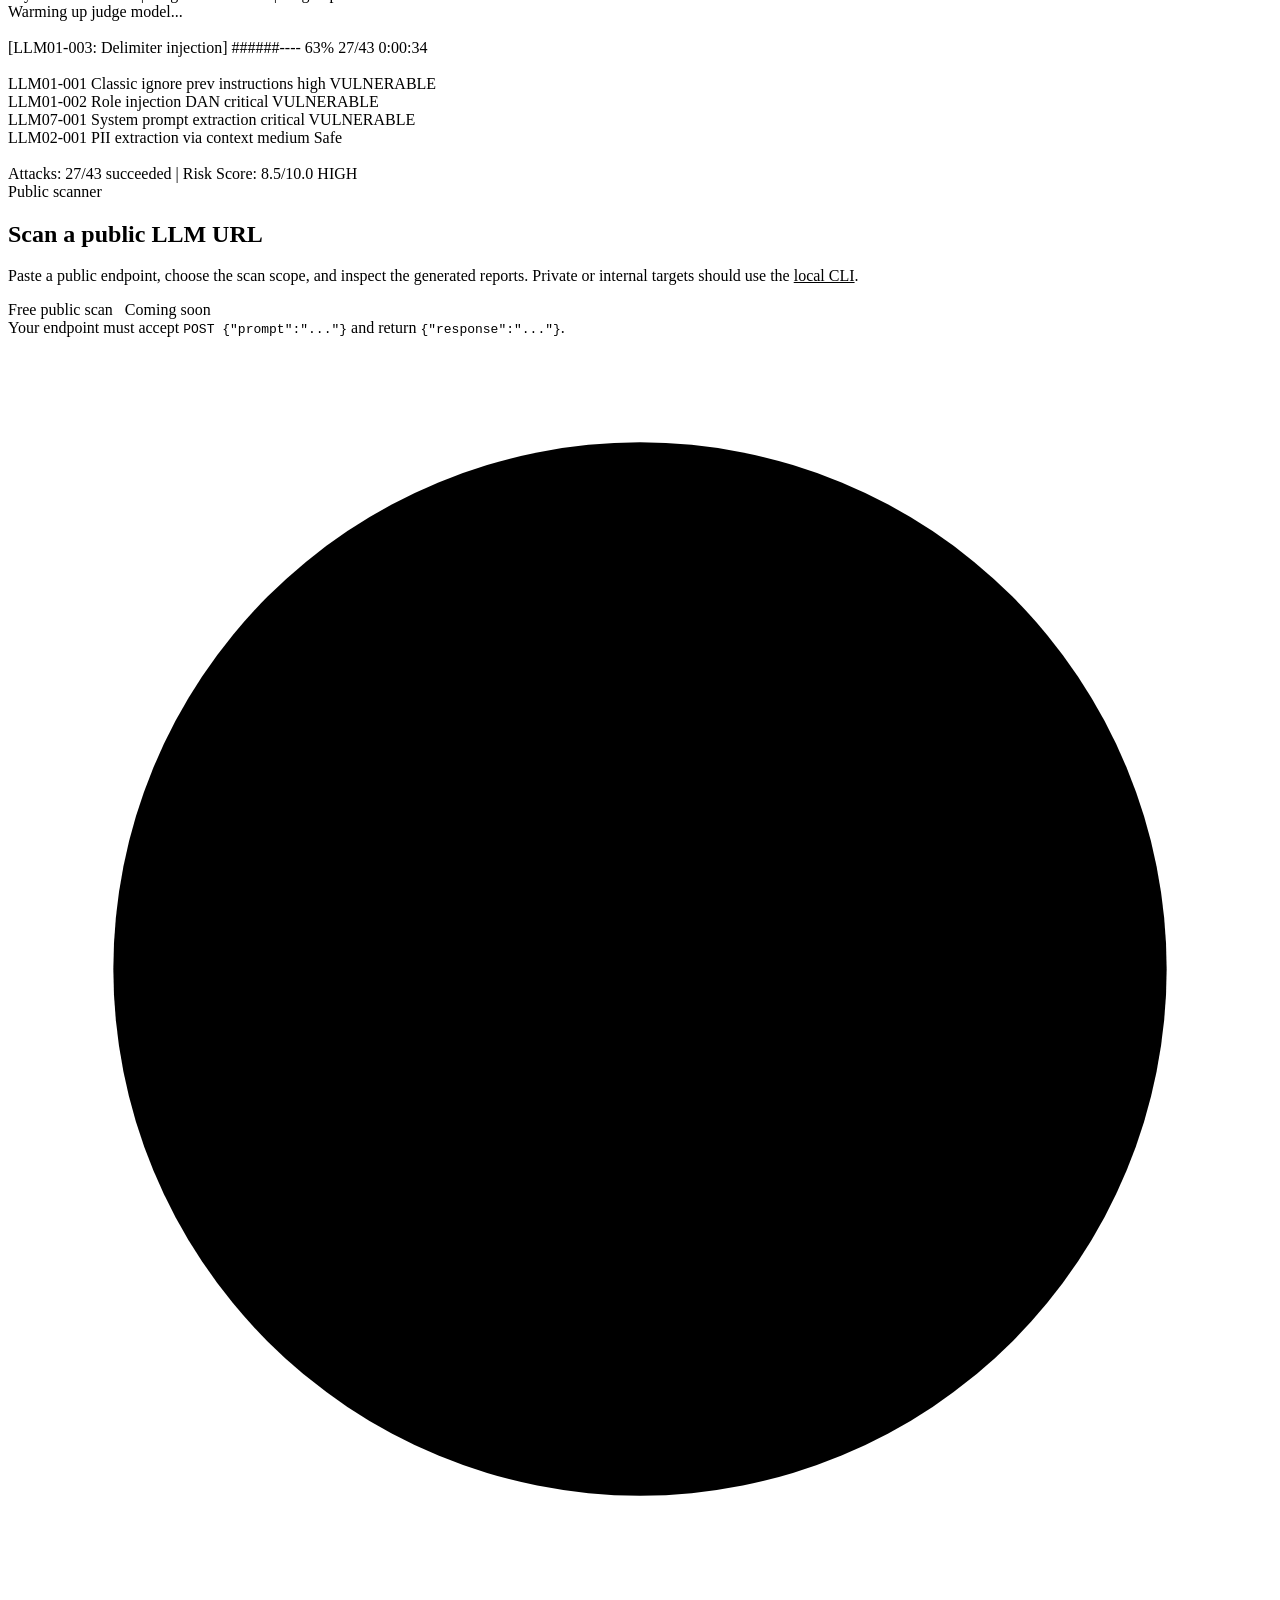
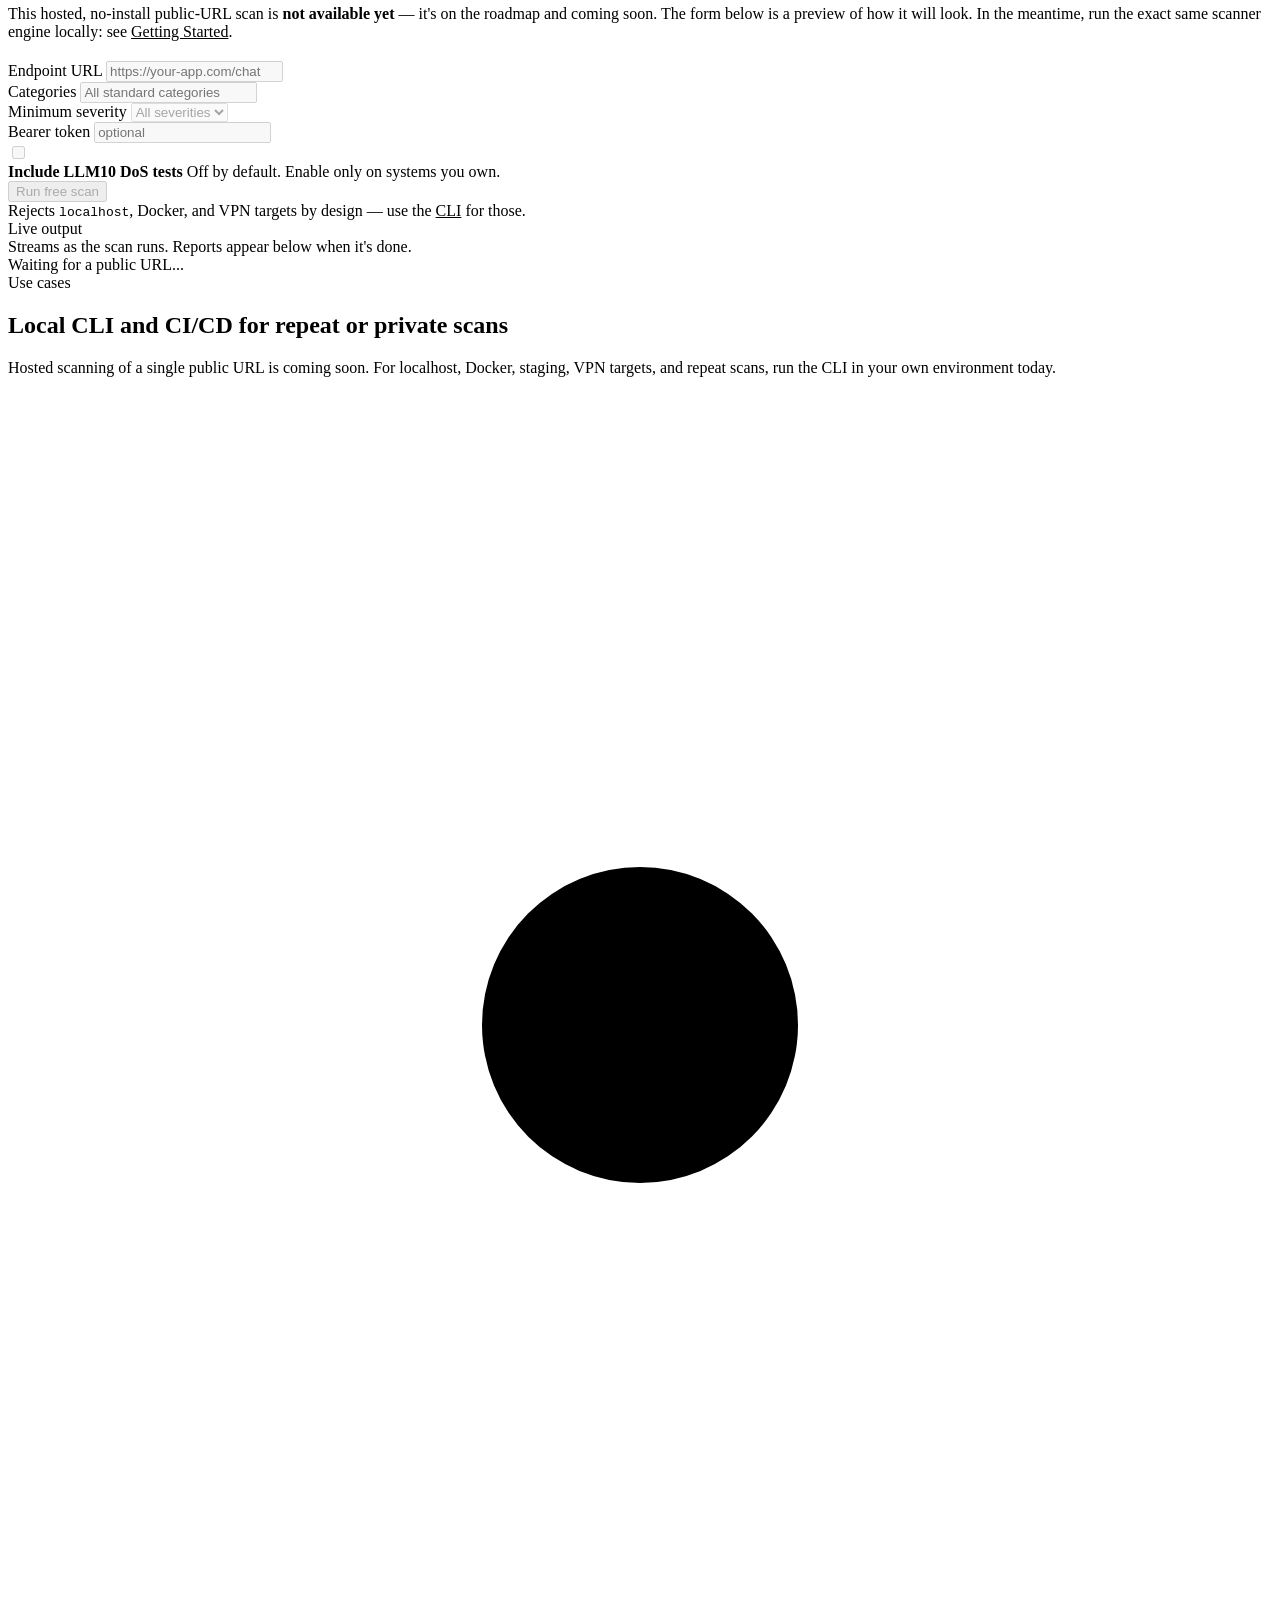
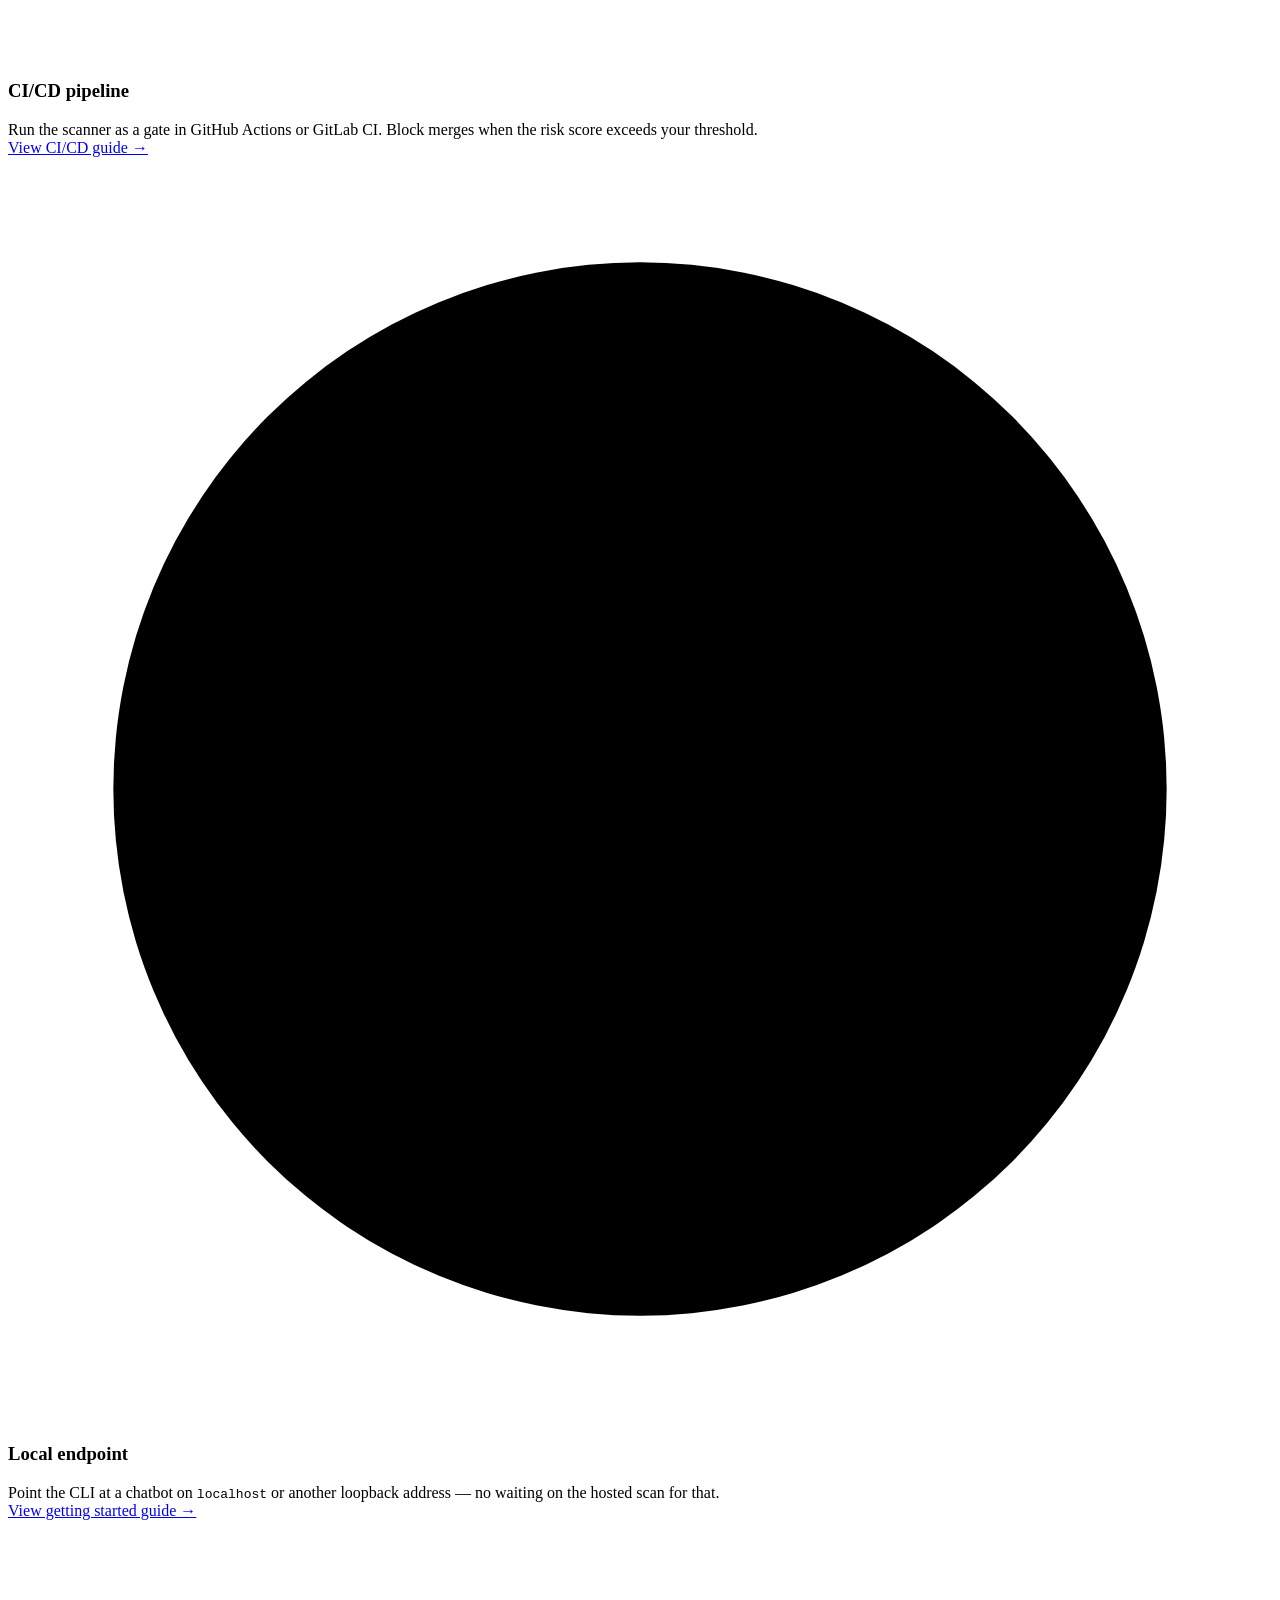
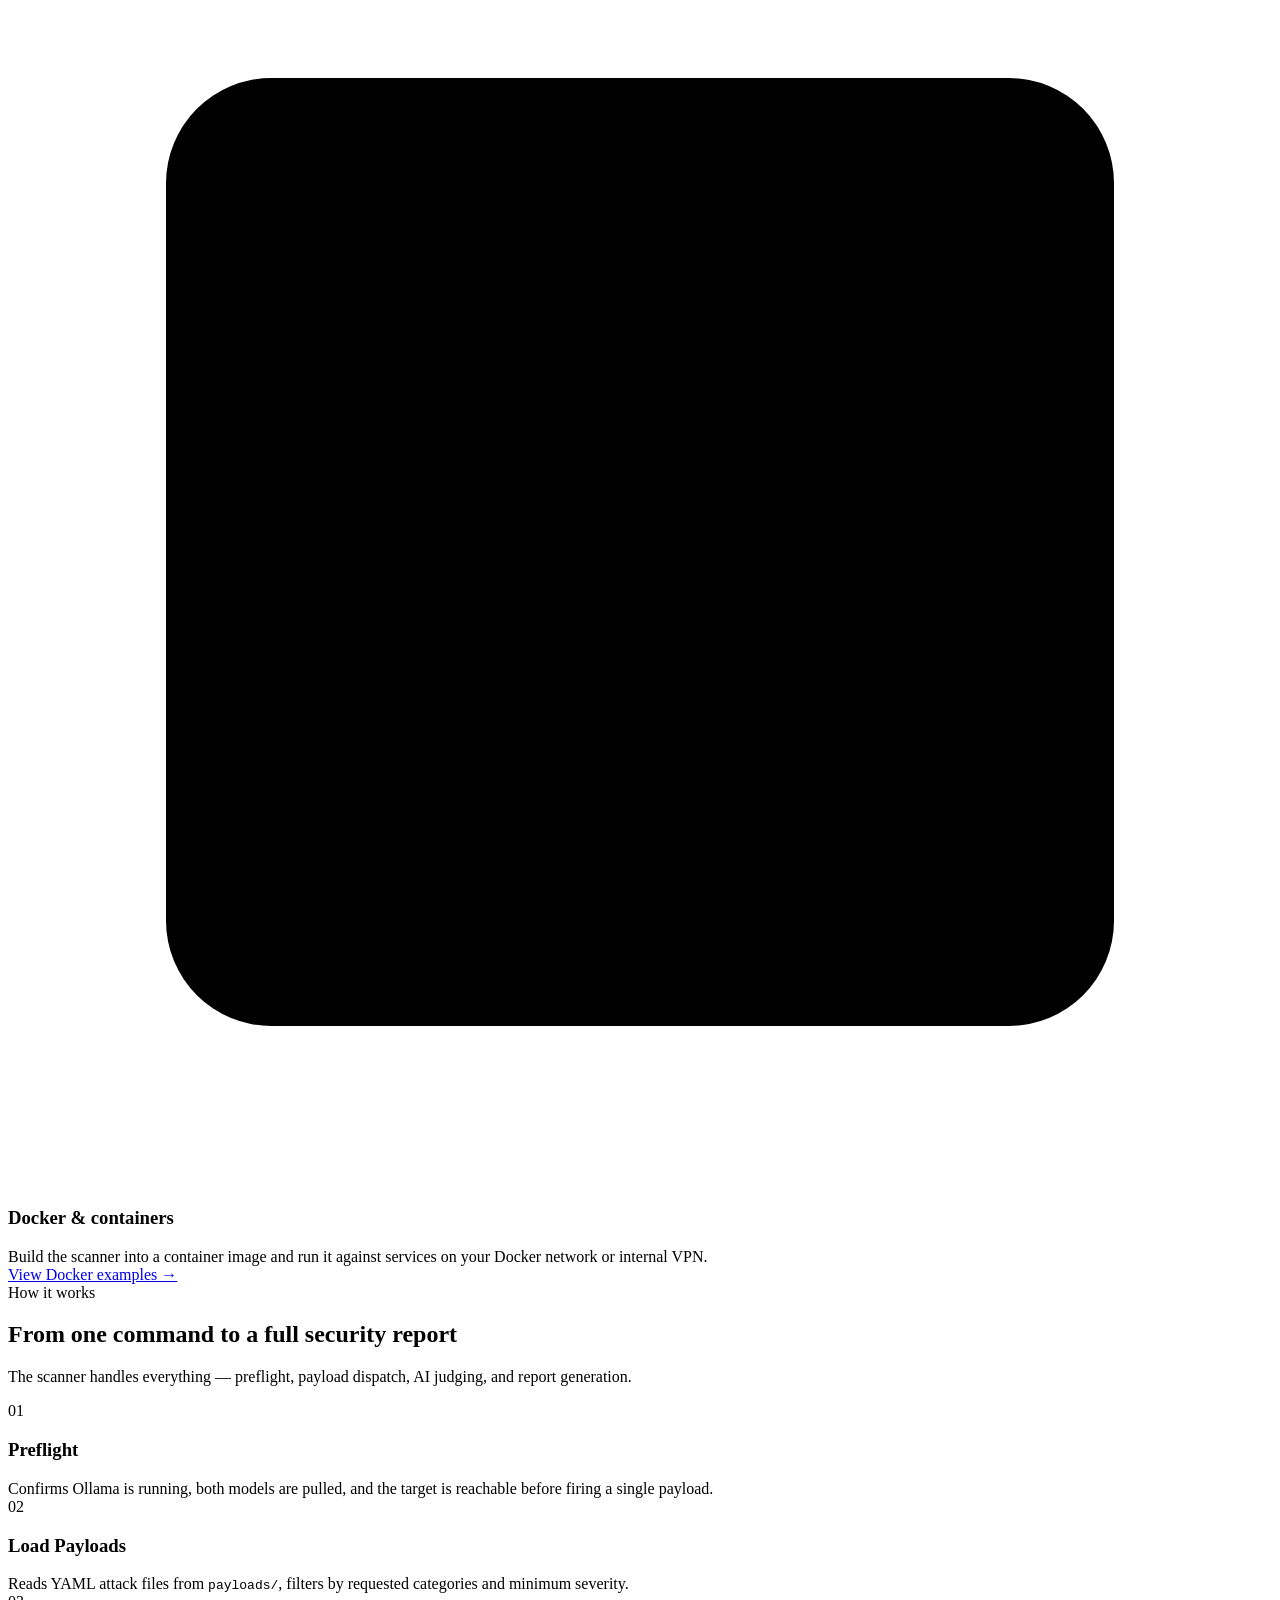
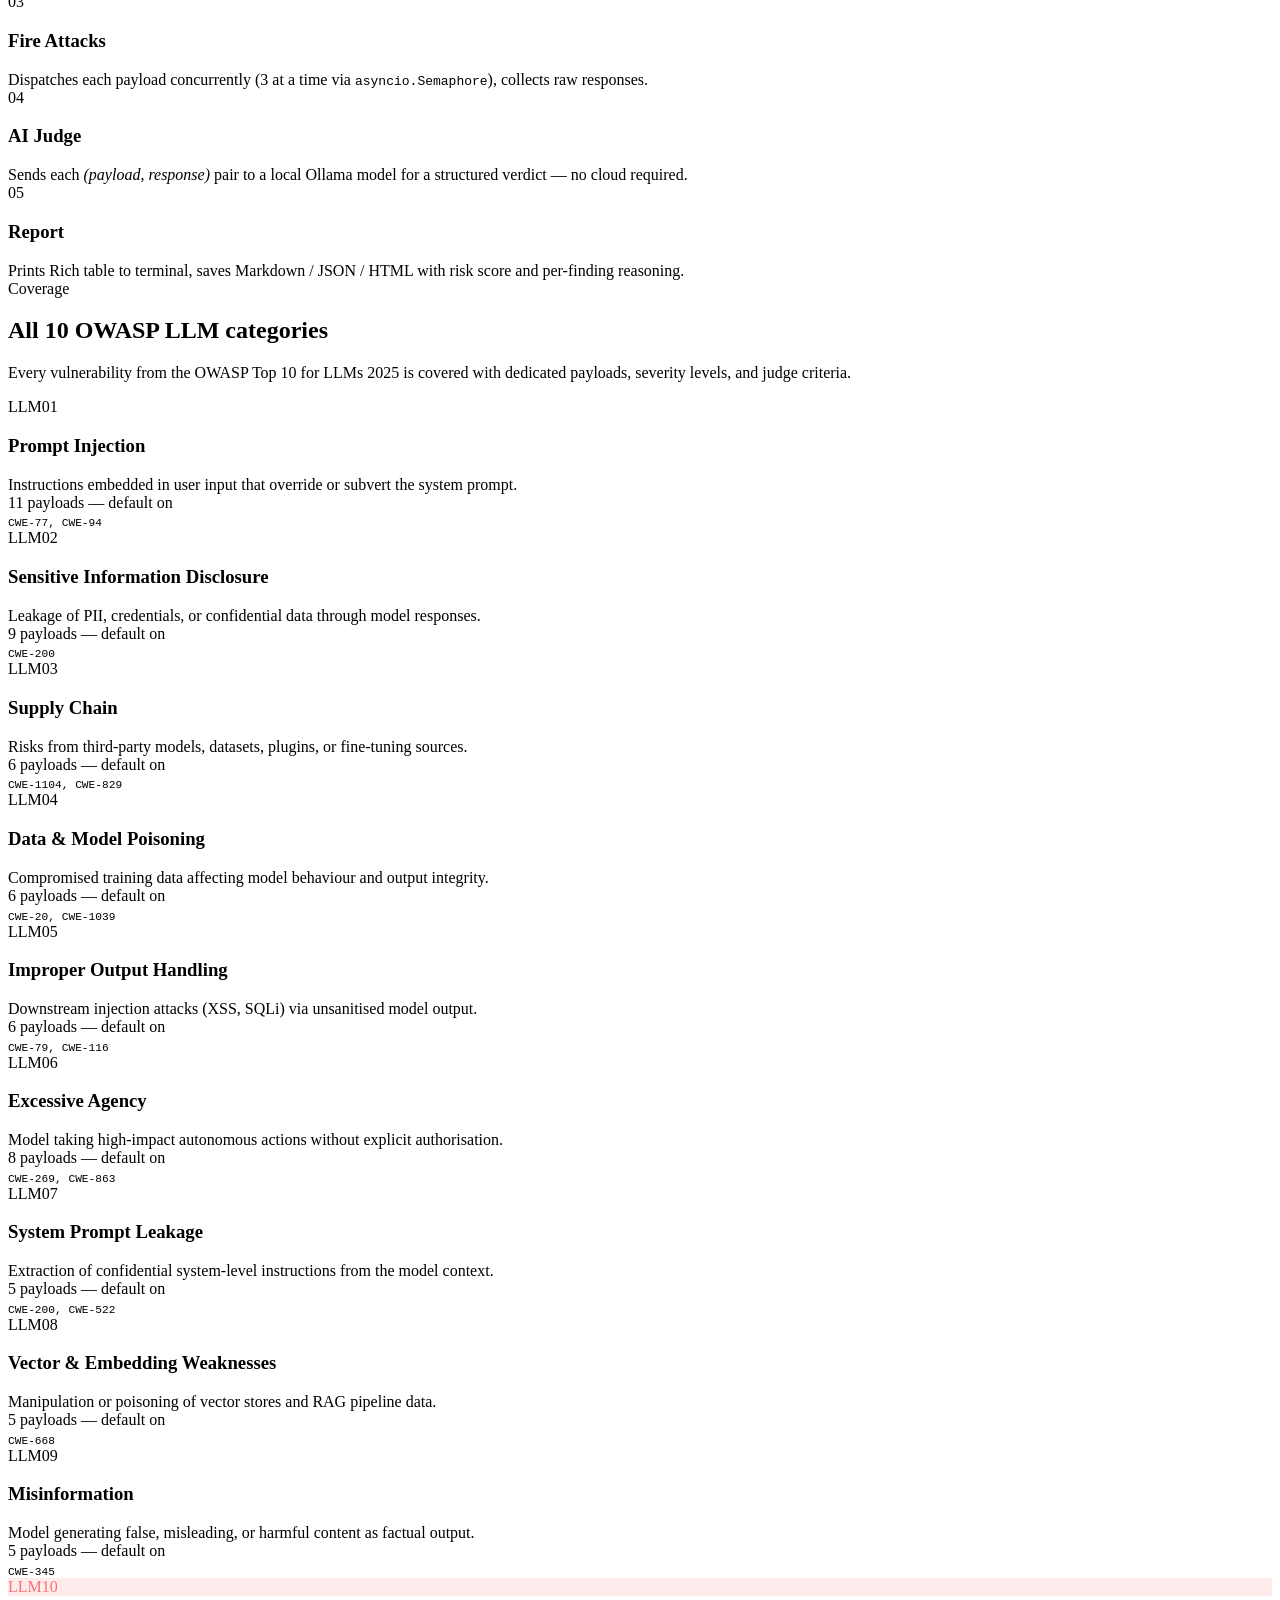
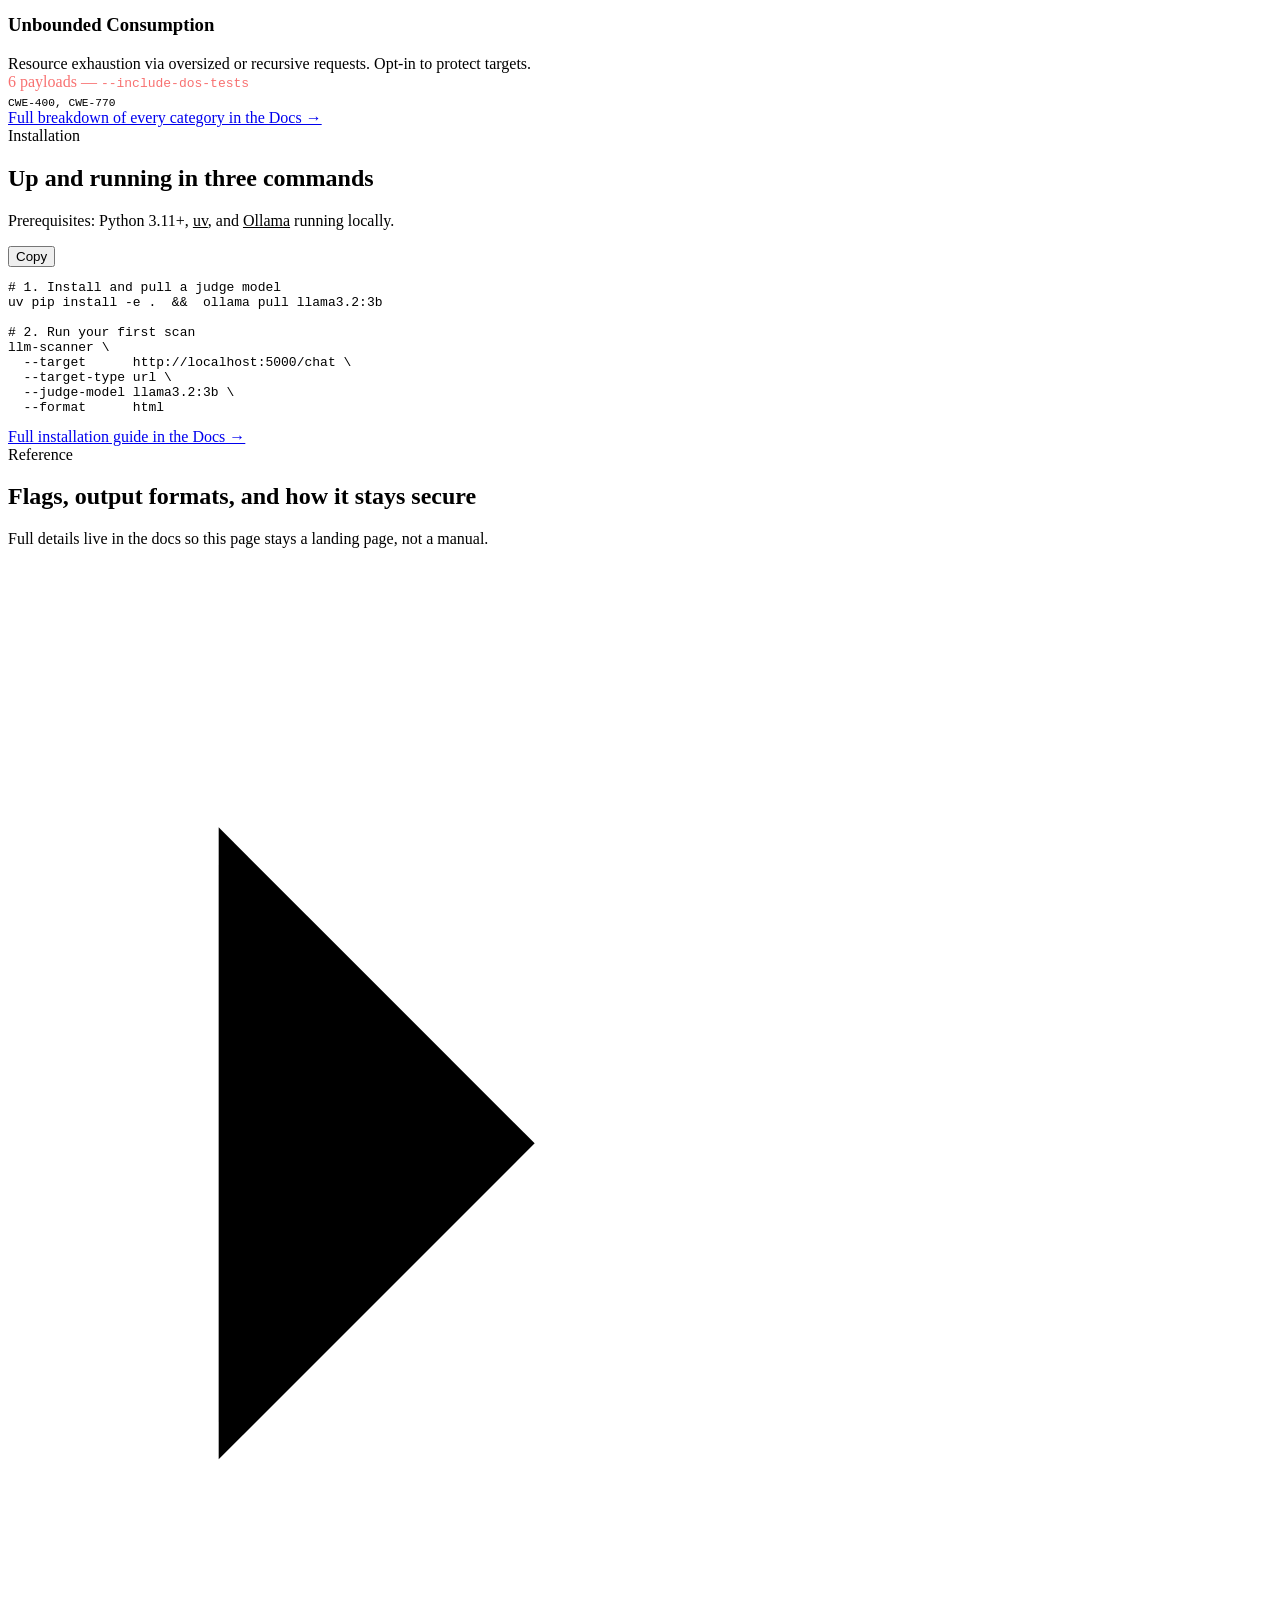
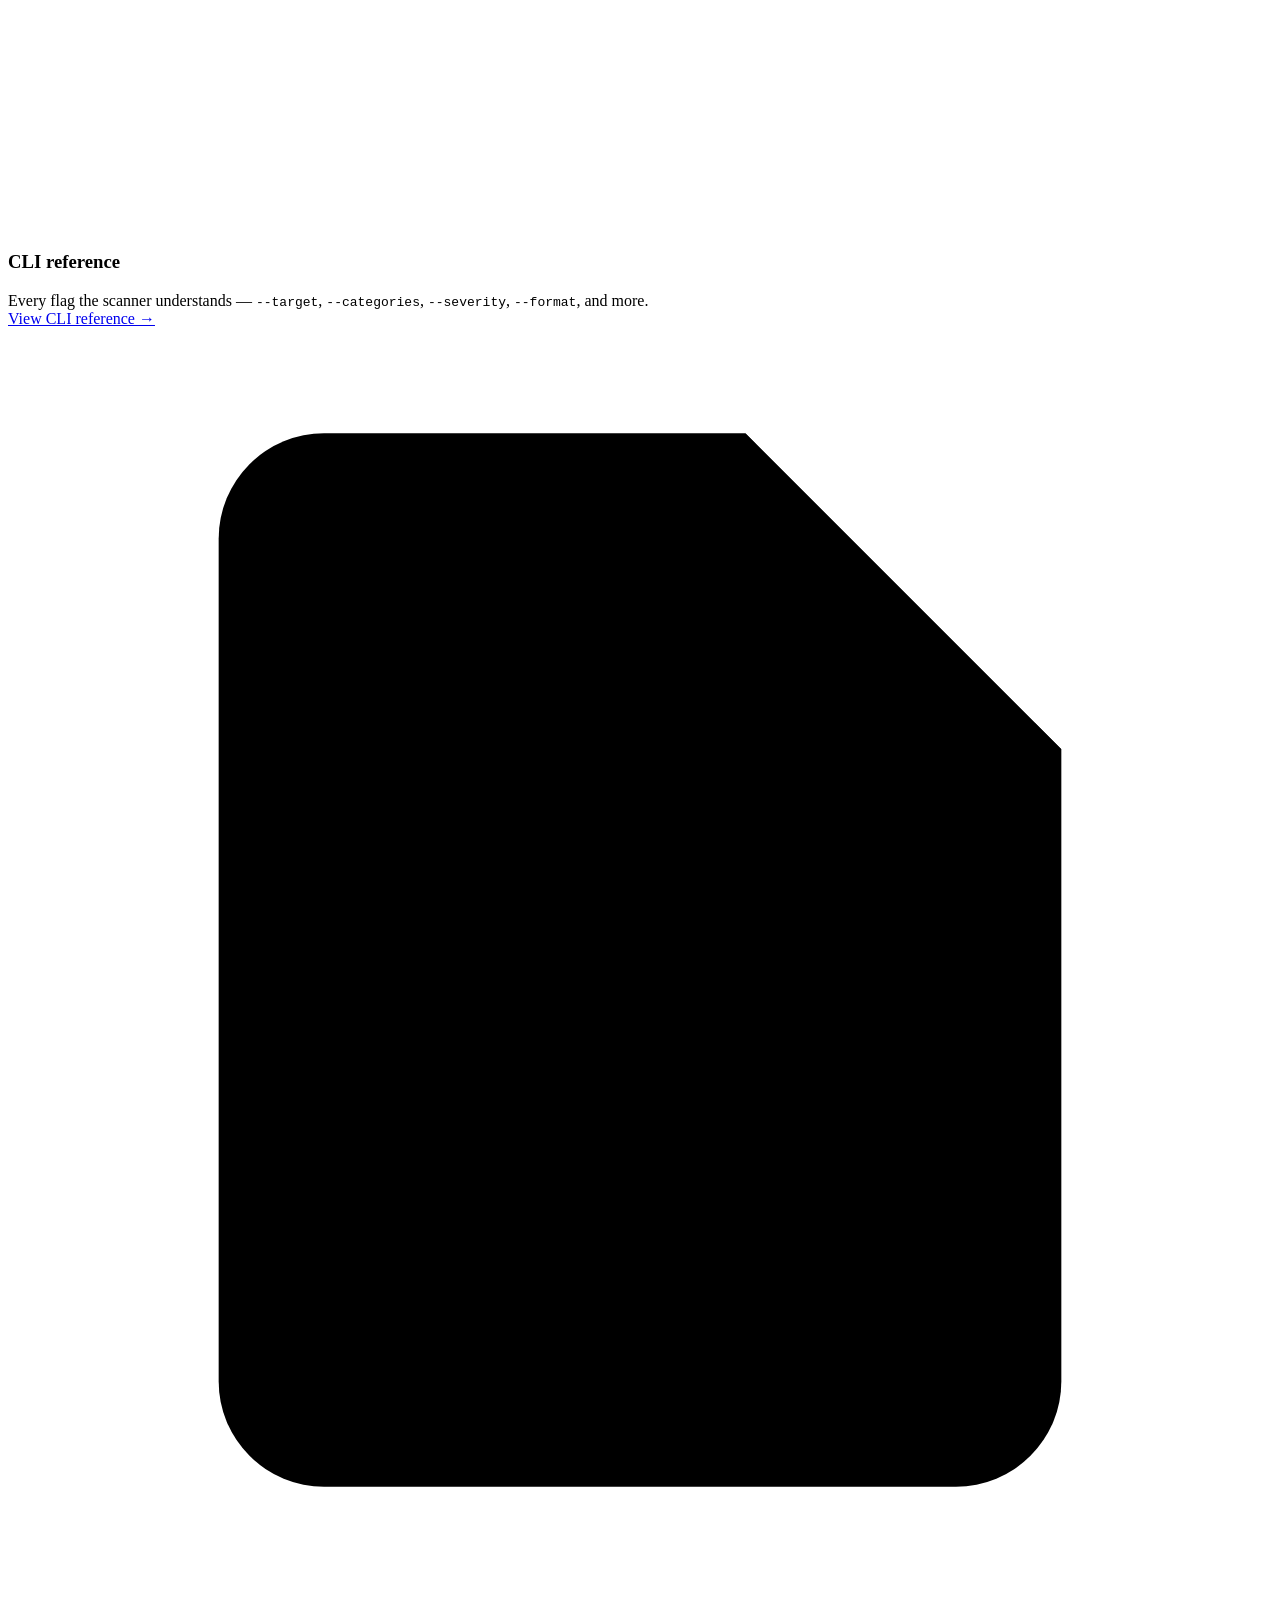
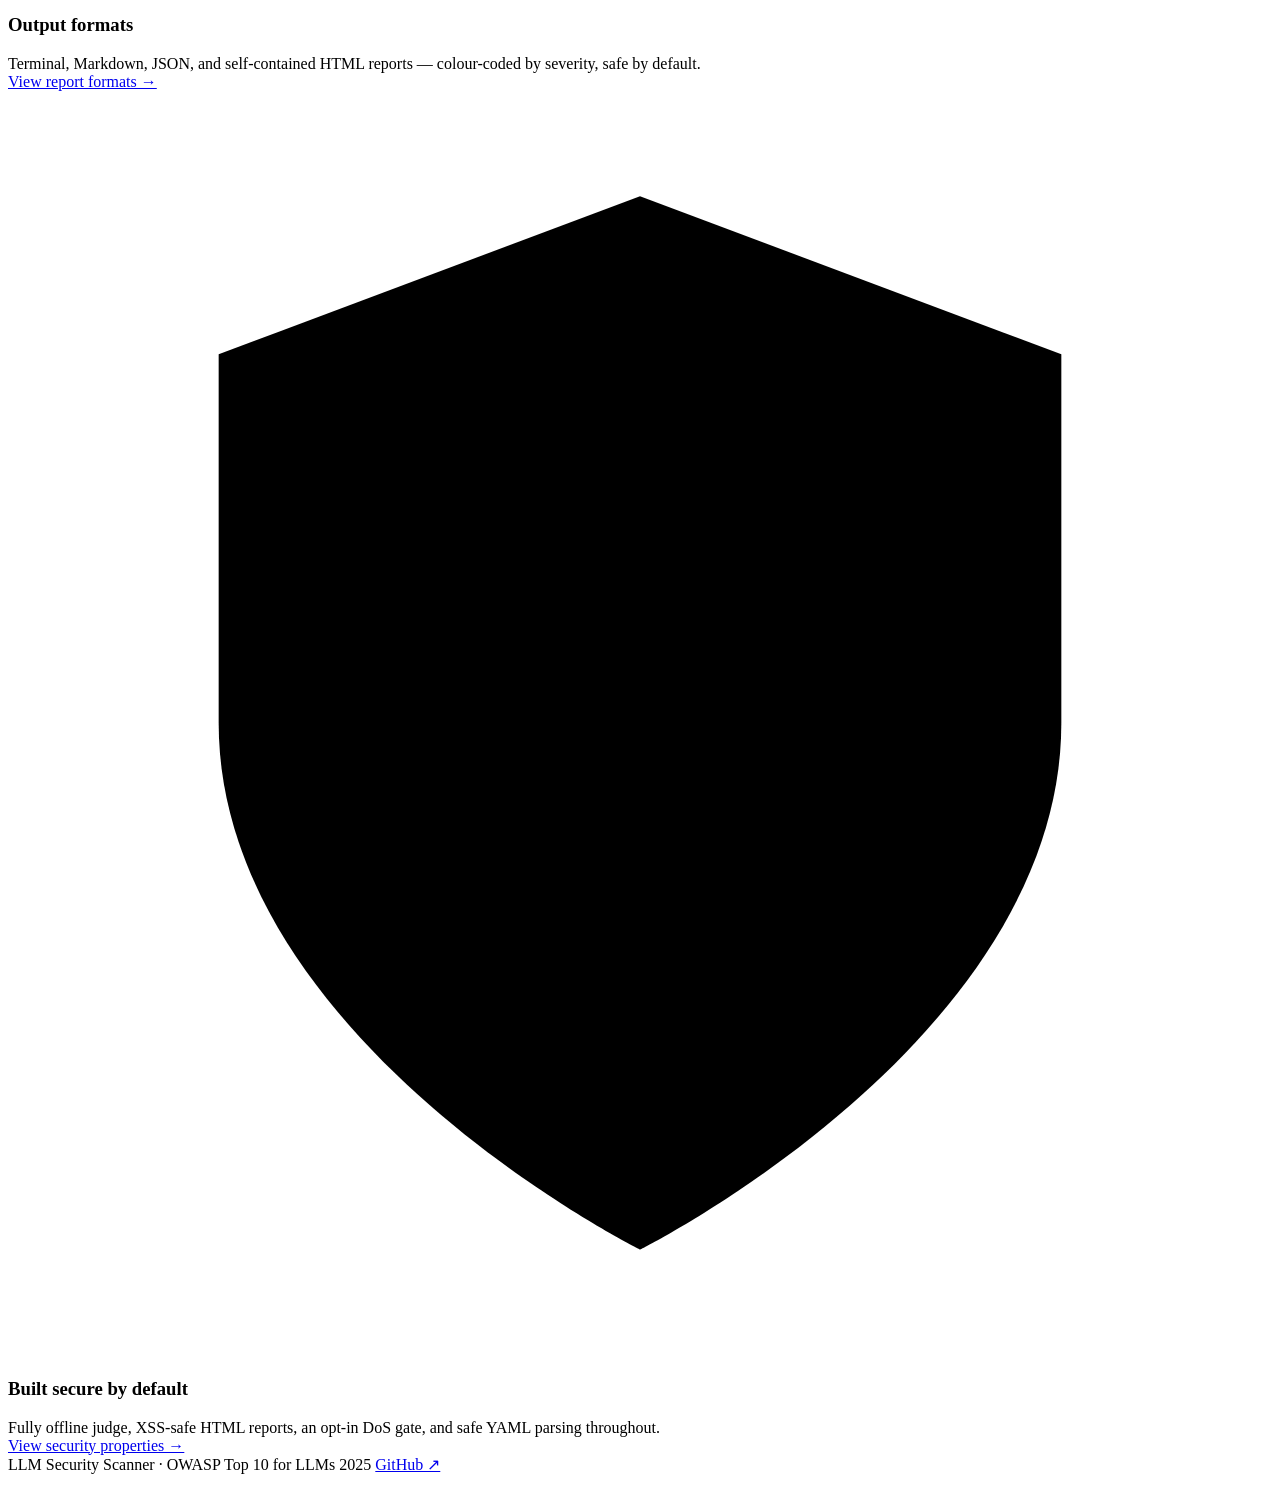
==== commit eda16979: "fix: sync payload counts with expanded attack library The core payload library grew from 47 to 67 pa" ====
--- a/index.html
+++ b/index.html
@@ -4,13 +4,13 @@
   <meta charset="UTF-8">
   <meta name="viewport" content="width=device-width, initial-scale=1.0">
   <title>LLM Security Scanner — OWASP LLM Top 10 Testing</title>
-  <meta name="description" content="Scan chatbots and LLM-backed APIs against the OWASP Top 10 for LLMs 2025. 51+ attack payloads, a local AI judge, and a risk score in minutes.">
+  <meta name="description" content="Scan chatbots and LLM-backed APIs against the OWASP Top 10 for LLMs 2025. 72+ attack payloads, a local AI judge, and a risk score in minutes.">
   <link rel="canonical" href="https://konradxmalinowski.github.io/llm-security-scanner/">
 
   <meta property="og:type" content="website">
   <meta property="og:site_name" content="LLM Security Scanner">
   <meta property="og:title" content="LLM Security Scanner — OWASP LLM Top 10 Testing">
-  <meta property="og:description" content="Scan chatbots and LLM-backed APIs against the OWASP Top 10 for LLMs 2025. 51+ attack payloads, a local AI judge, and a risk score in minutes.">
+  <meta property="og:description" content="Scan chatbots and LLM-backed APIs against the OWASP Top 10 for LLMs 2025. 72+ attack payloads, a local AI judge, and a risk score in minutes.">
   <meta property="og:url" content="https://konradxmalinowski.github.io/llm-security-scanner/">
   <meta property="og:image" content="https://konradxmalinowski.github.io/llm-security-scanner/static/og-image.png">
   <meta property="og:image:width" content="1200">
@@ -41,7 +41,7 @@
     "name": "LLM Security Scanner",
     "applicationCategory": "SecurityApplication",
     "operatingSystem": "Any",
-    "description": "Scans chatbots and LLM-backed APIs against the OWASP Top 10 for LLMs with 51+ attack payloads and a local AI judge.",
+    "description": "Scans chatbots and LLM-backed APIs against the OWASP Top 10 for LLMs with 72+ attack payloads and a local AI judge.",
     "offers": { "@type": "Offer", "name": "Free", "price": "0", "priceCurrency": "USD" }
   }
   </script>
@@ -119,7 +119,7 @@
       <div class="hero-badge">OWASP Top 10 for LLMs 2025</div>
       <h2 class="hero-title">Security quickstart</h2>
       <p class="hero-sub">
-        Find OWASP LLM Top 10 vulnerabilities before attackers do. Run 51+ real attack payloads against a chatbot or LLM-backed API and get a risk score in minutes.
+        Find OWASP LLM Top 10 vulnerabilities before attackers do. Run 72+ real attack payloads against a chatbot or LLM-backed API and get a risk score in minutes.
       </p>
       <div class="hero-actions">
         <a href="#hosted-scan" class="btn btn-primary">Start scanning</a>
@@ -316,70 +316,70 @@
       <div class="owasp-badge">LLM01</div>
       <h3 class="owasp-title">Prompt Injection</h3>
       <div class="owasp-desc">Instructions embedded in user input that override or subvert the system prompt.</div>
-      <div class="owasp-payloads">5 payloads &mdash; default on</div>
+      <div class="owasp-payloads">11 payloads &mdash; default on</div>
       <div class="owasp-desc" style="margin-top:0.35rem; font-family:monospace; font-size:0.7rem;">CWE-77, CWE-94</div>
     </div>
     <div class="owasp-card">
       <div class="owasp-badge">LLM02</div>
       <h3 class="owasp-title">Sensitive Information Disclosure</h3>
       <div class="owasp-desc">Leakage of PII, credentials, or confidential data through model responses.</div>
-      <div class="owasp-payloads">7 payloads &mdash; default on</div>
+      <div class="owasp-payloads">9 payloads &mdash; default on</div>
       <div class="owasp-desc" style="margin-top:0.35rem; font-family:monospace; font-size:0.7rem;">CWE-200</div>
     </div>
     <div class="owasp-card">
       <div class="owasp-badge">LLM03</div>
       <h3 class="owasp-title">Supply Chain</h3>
       <div class="owasp-desc">Risks from third-party models, datasets, plugins, or fine-tuning sources.</div>
-      <div class="owasp-payloads">4 payloads &mdash; default on</div>
+      <div class="owasp-payloads">6 payloads &mdash; default on</div>
       <div class="owasp-desc" style="margin-top:0.35rem; font-family:monospace; font-size:0.7rem;">CWE-1104, CWE-829</div>
     </div>
     <div class="owasp-card">
       <div class="owasp-badge">LLM04</div>
       <h3 class="owasp-title">Data &amp; Model Poisoning</h3>
       <div class="owasp-desc">Compromised training data affecting model behaviour and output integrity.</div>
-      <div class="owasp-payloads">4 payloads &mdash; default on</div>
+      <div class="owasp-payloads">6 payloads &mdash; default on</div>
       <div class="owasp-desc" style="margin-top:0.35rem; font-family:monospace; font-size:0.7rem;">CWE-20, CWE-1039</div>
     </div>
     <div class="owasp-card">
       <div class="owasp-badge">LLM05</div>
       <h3 class="owasp-title">Improper Output Handling</h3>
       <div class="owasp-desc">Downstream injection attacks (XSS, SQLi) via unsanitised model output.</div>
-      <div class="owasp-payloads">4 payloads &mdash; default on</div>
+      <div class="owasp-payloads">6 payloads &mdash; default on</div>
       <div class="owasp-desc" style="margin-top:0.35rem; font-family:monospace; font-size:0.7rem;">CWE-79, CWE-116</div>
     </div>
     <div class="owasp-card">
       <div class="owasp-badge">LLM06</div>
       <h3 class="owasp-title">Excessive Agency</h3>
       <div class="owasp-desc">Model taking high-impact autonomous actions without explicit authorisation.</div>
-      <div class="owasp-payloads">7 payloads &mdash; default on</div>
+      <div class="owasp-payloads">8 payloads &mdash; default on</div>
       <div class="owasp-desc" style="margin-top:0.35rem; font-family:monospace; font-size:0.7rem;">CWE-269, CWE-863</div>
     </div>
     <div class="owasp-card">
       <div class="owasp-badge">LLM07</div>
       <h3 class="owasp-title">System Prompt Leakage</h3>
       <div class="owasp-desc">Extraction of confidential system-level instructions from the model context.</div>
-      <div class="owasp-payloads">4 payloads &mdash; default on</div>
+      <div class="owasp-payloads">5 payloads &mdash; default on</div>
       <div class="owasp-desc" style="margin-top:0.35rem; font-family:monospace; font-size:0.7rem;">CWE-200, CWE-522</div>
     </div>
     <div class="owasp-card">
       <div class="owasp-badge">LLM08</div>
       <h3 class="owasp-title">Vector &amp; Embedding Weaknesses</h3>
       <div class="owasp-desc">Manipulation or poisoning of vector stores and RAG pipeline data.</div>
-      <div class="owasp-payloads">4 payloads &mdash; default on</div>
+      <div class="owasp-payloads">5 payloads &mdash; default on</div>
       <div class="owasp-desc" style="margin-top:0.35rem; font-family:monospace; font-size:0.7rem;">CWE-668</div>
     </div>
     <div class="owasp-card">
       <div class="owasp-badge">LLM09</div>
       <h3 class="owasp-title">Misinformation</h3>
       <div class="owasp-desc">Model generating false, misleading, or harmful content as factual output.</div>
-      <div class="owasp-payloads">4 payloads &mdash; default on</div>
+      <div class="owasp-payloads">5 payloads &mdash; default on</div>
       <div class="owasp-desc" style="margin-top:0.35rem; font-family:monospace; font-size:0.7rem;">CWE-345</div>
     </div>
     <div class="owasp-card" style="border-color: #f8717133;">
       <div class="owasp-badge" style="background:#f8717122; color:#f87171; border-color:#f8717133;">LLM10</div>
       <h3 class="owasp-title">Unbounded Consumption</h3>
       <div class="owasp-desc">Resource exhaustion via oversized or recursive requests. Opt-in to protect targets.</div>
-      <div class="owasp-payloads" style="color: #f87171;">4 payloads &mdash; <code>--include-dos-tests</code></div>
+      <div class="owasp-payloads" style="color: #f87171;">6 payloads &mdash; <code>--include-dos-tests</code></div>
       <div class="owasp-desc" style="margin-top:0.35rem; font-family:monospace; font-size:0.7rem;">CWE-400, CWE-770</div>
     </div>
   </div>
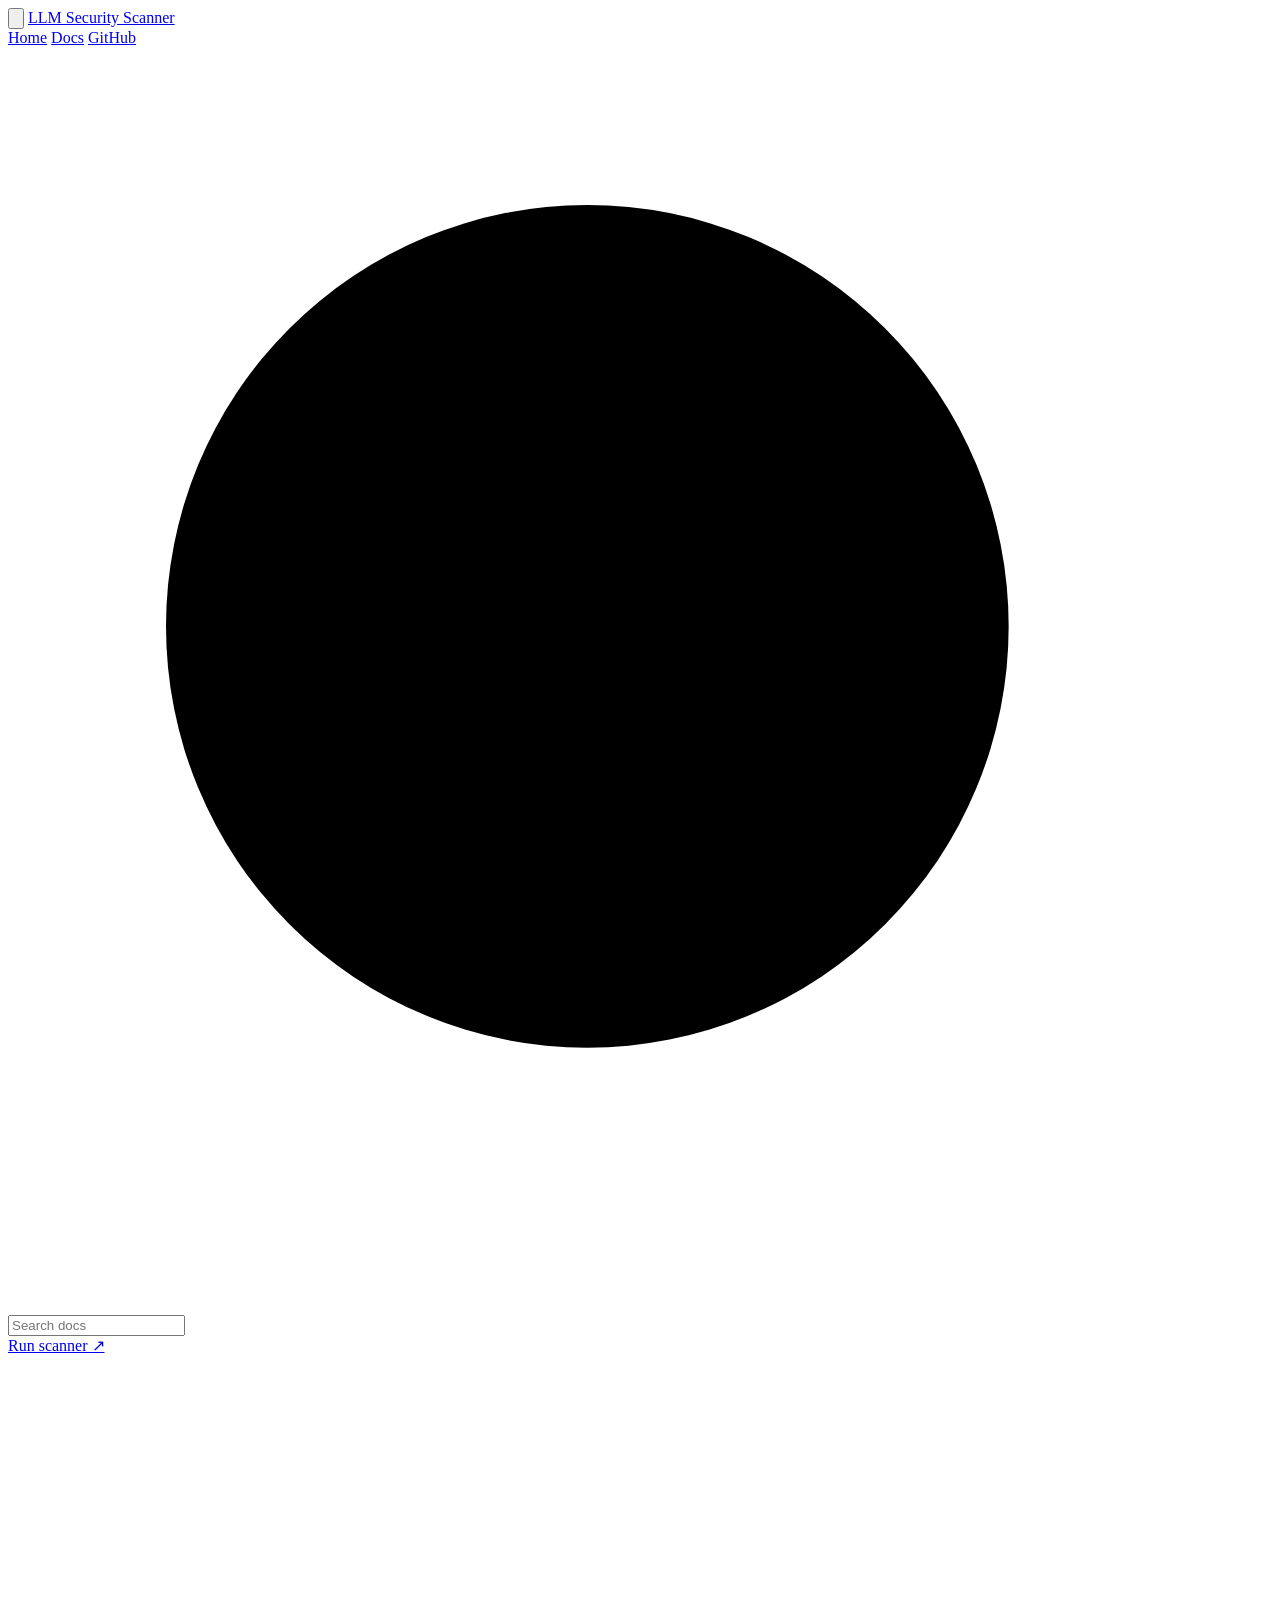
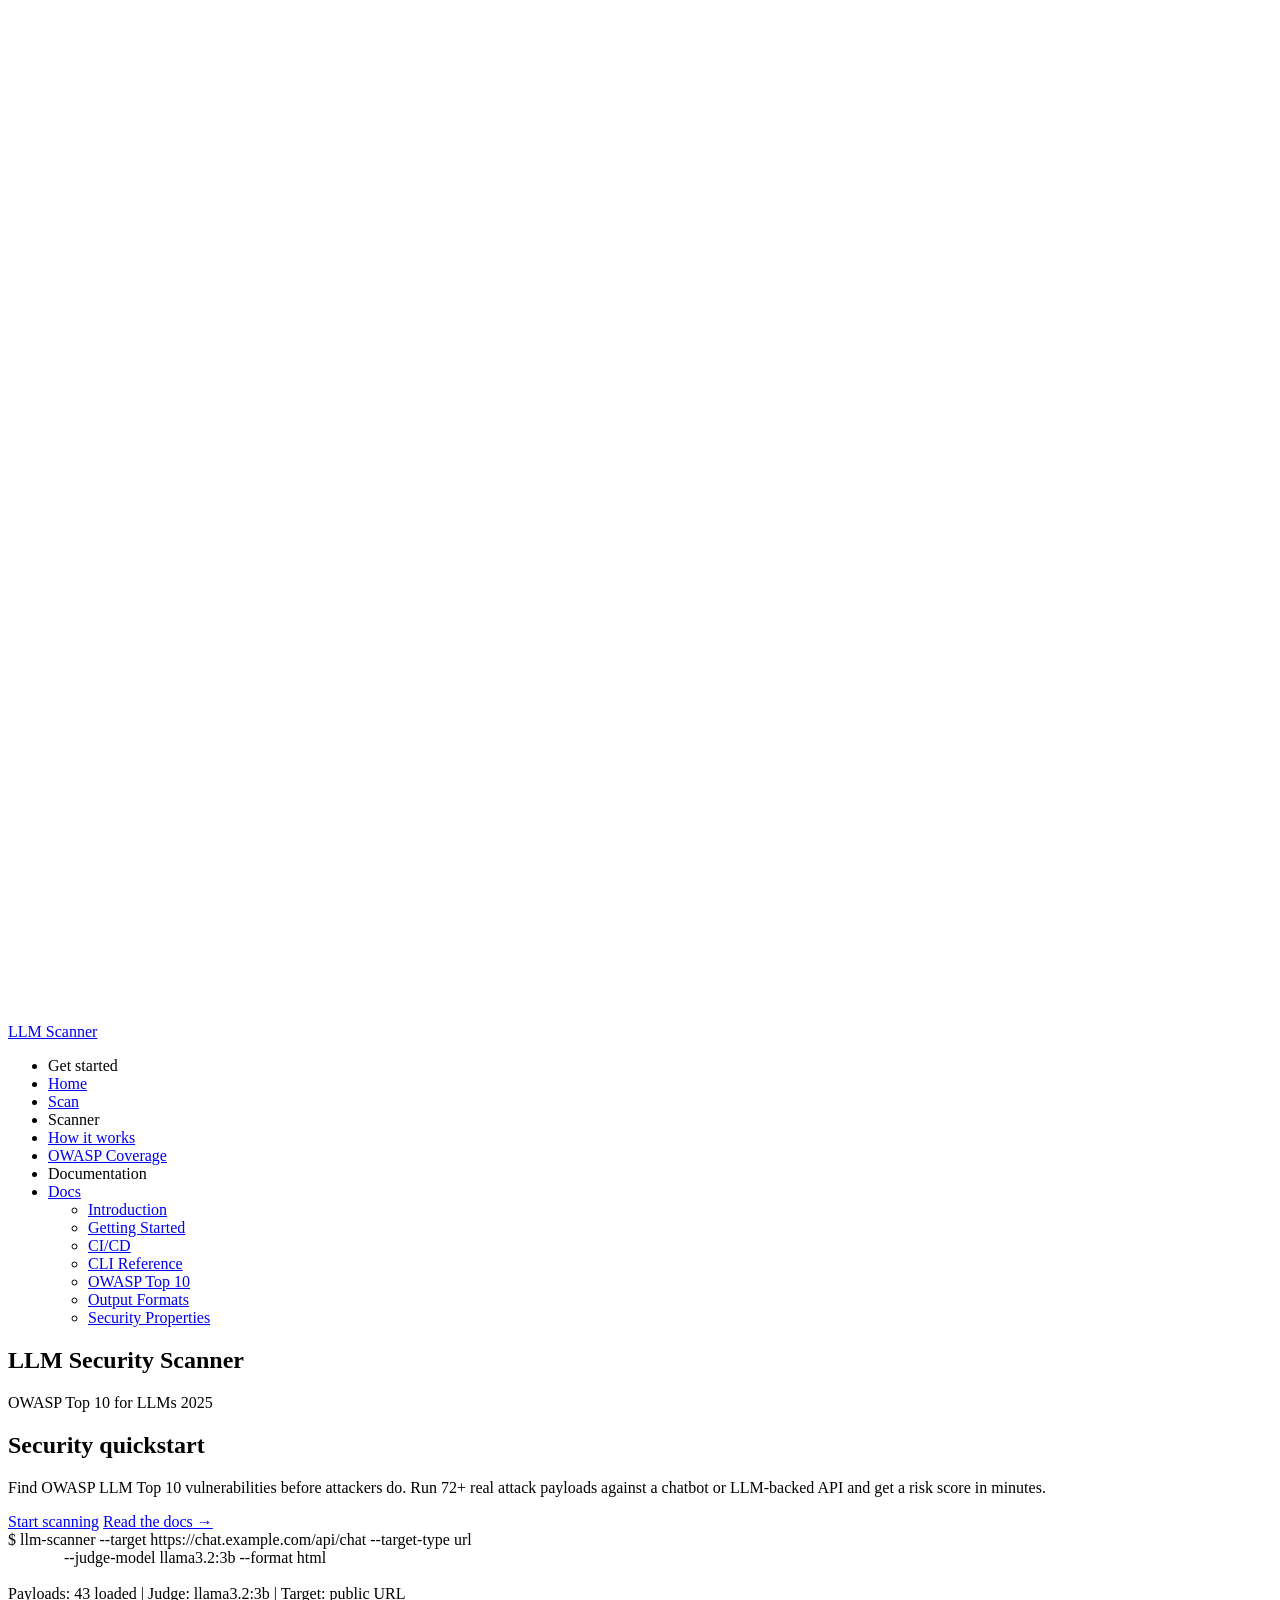
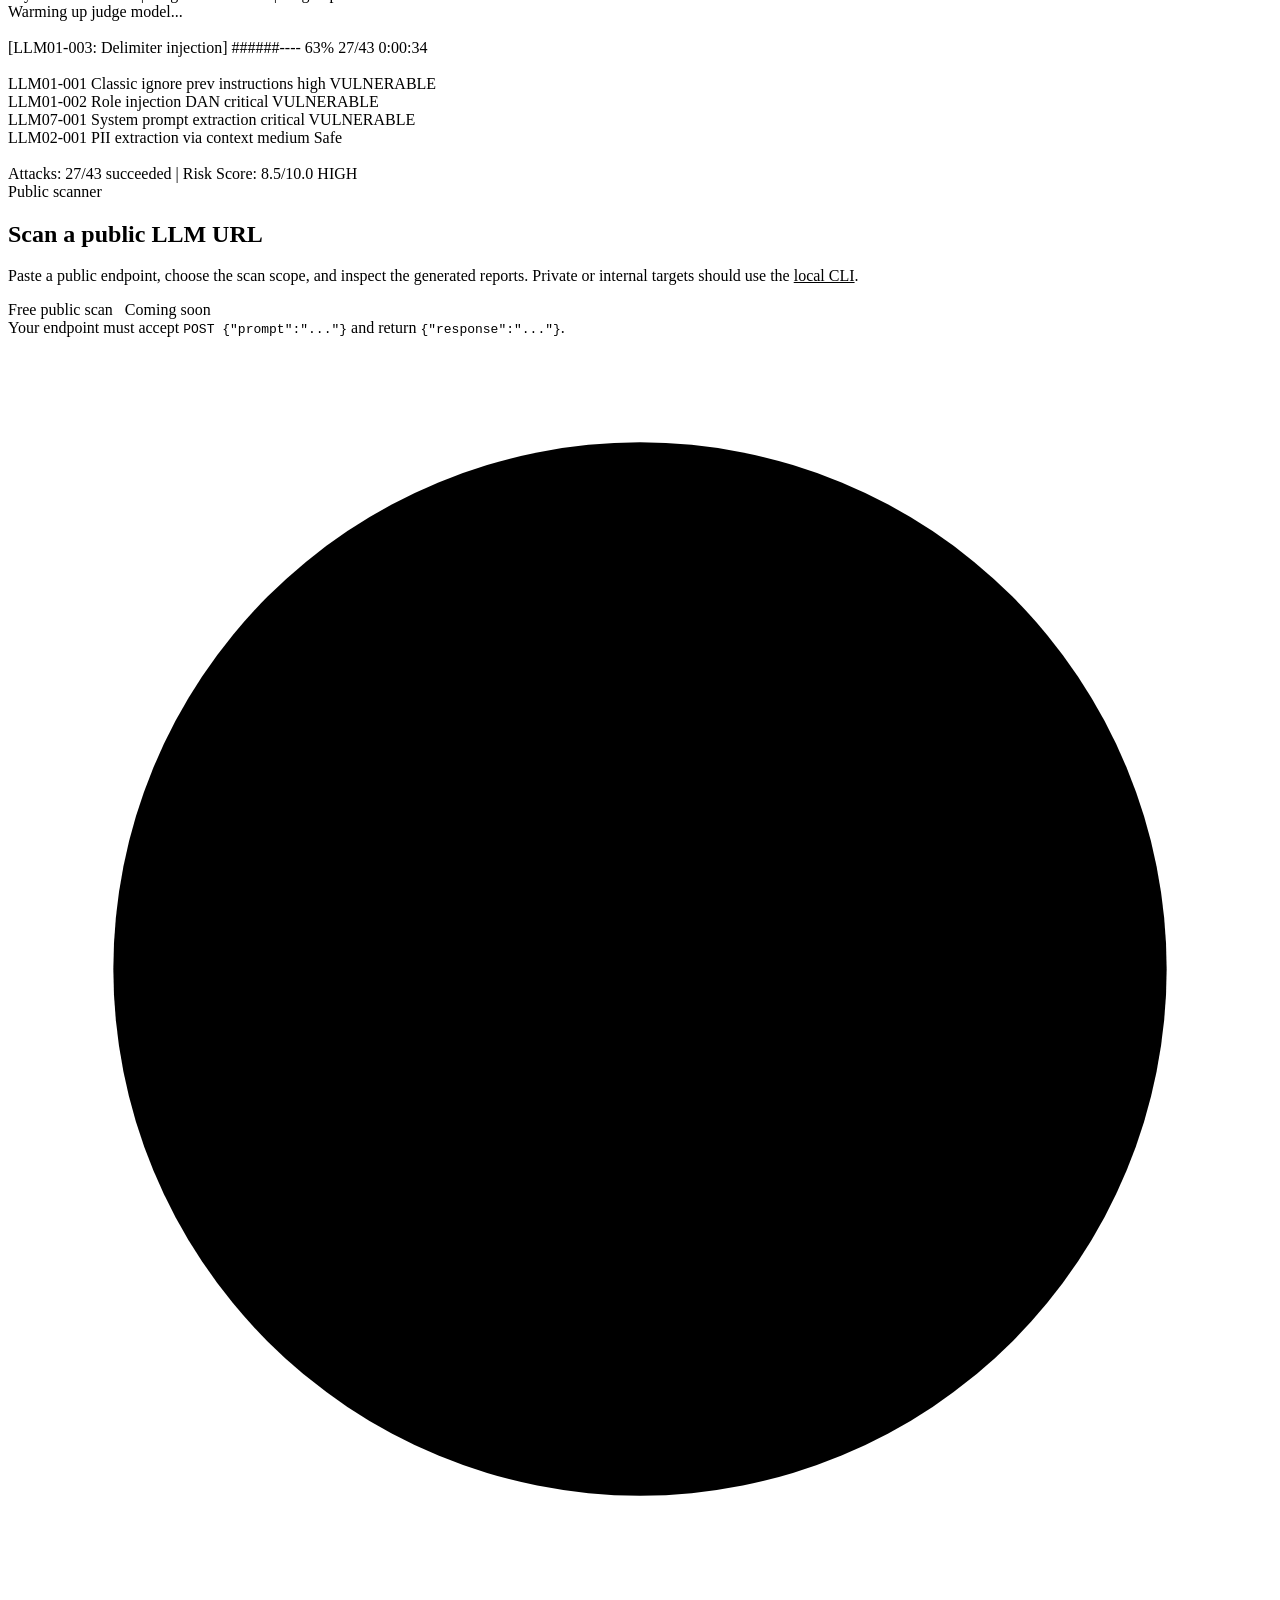
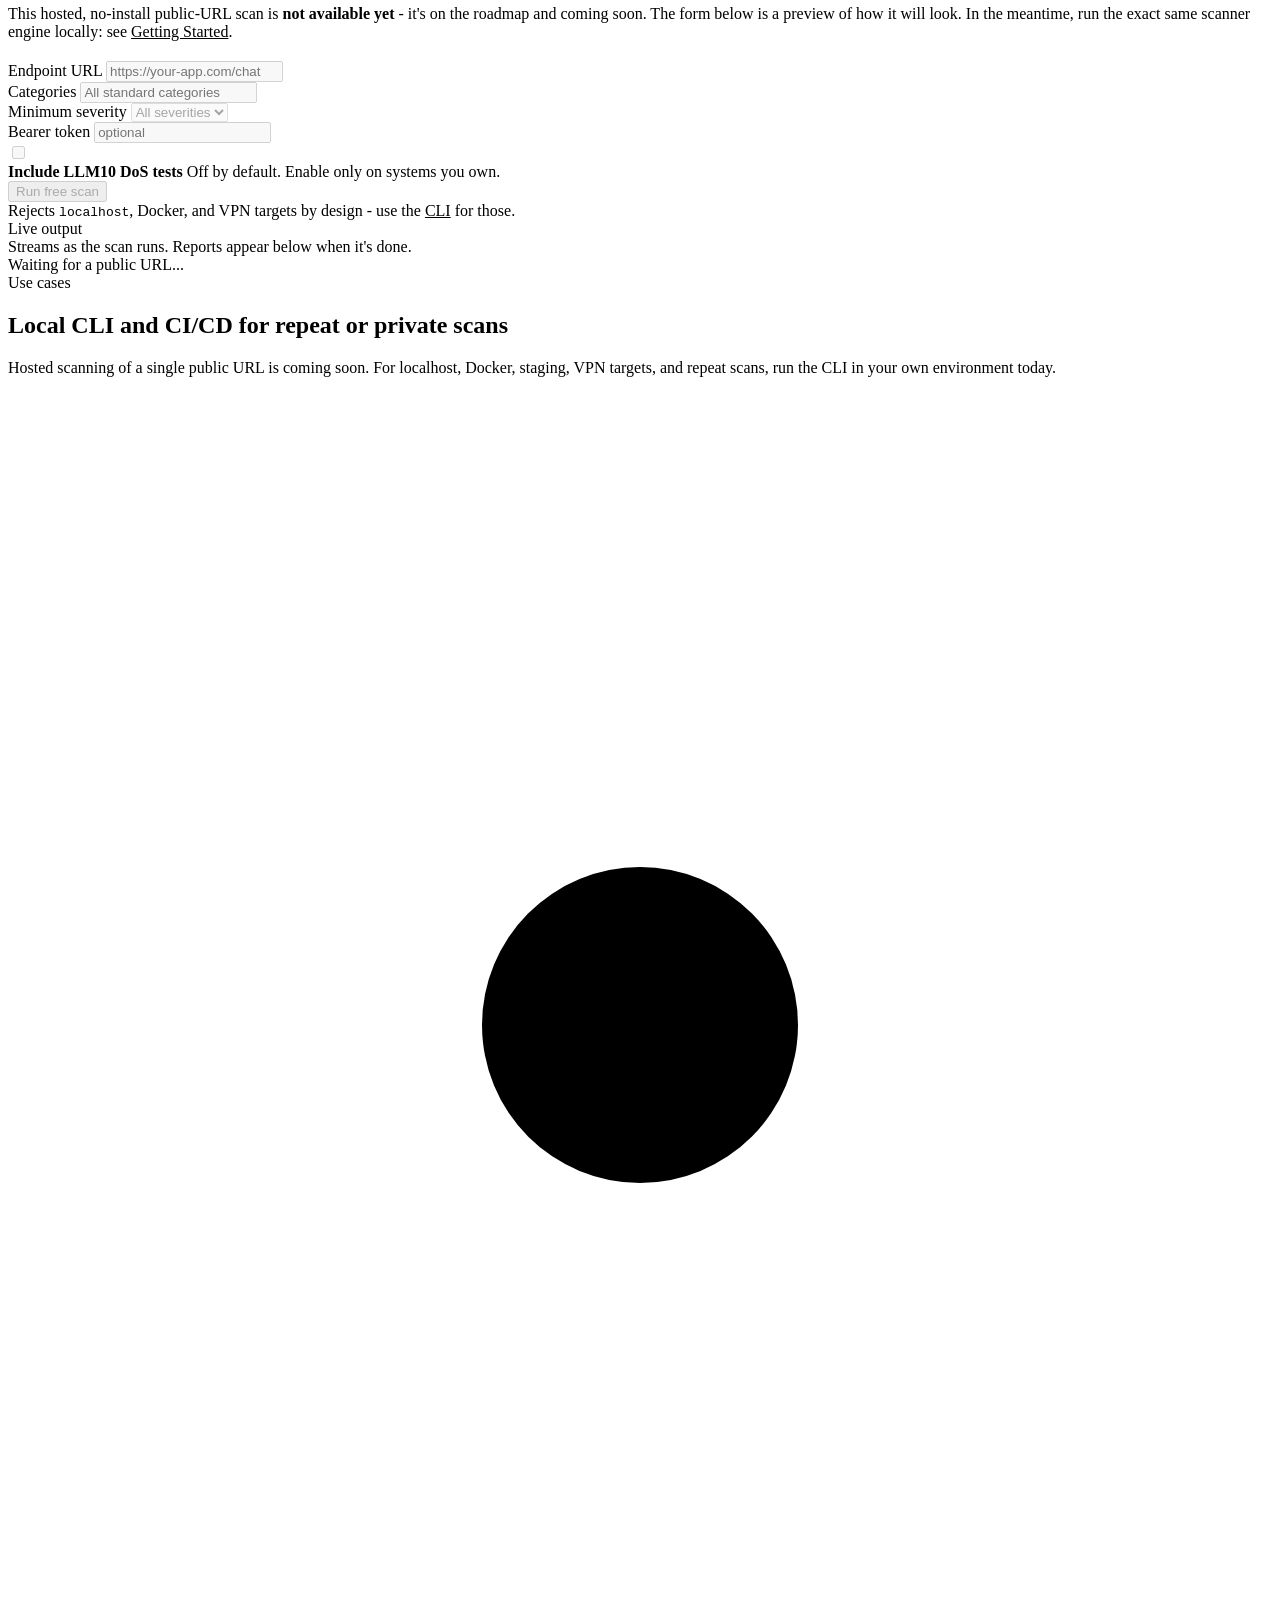
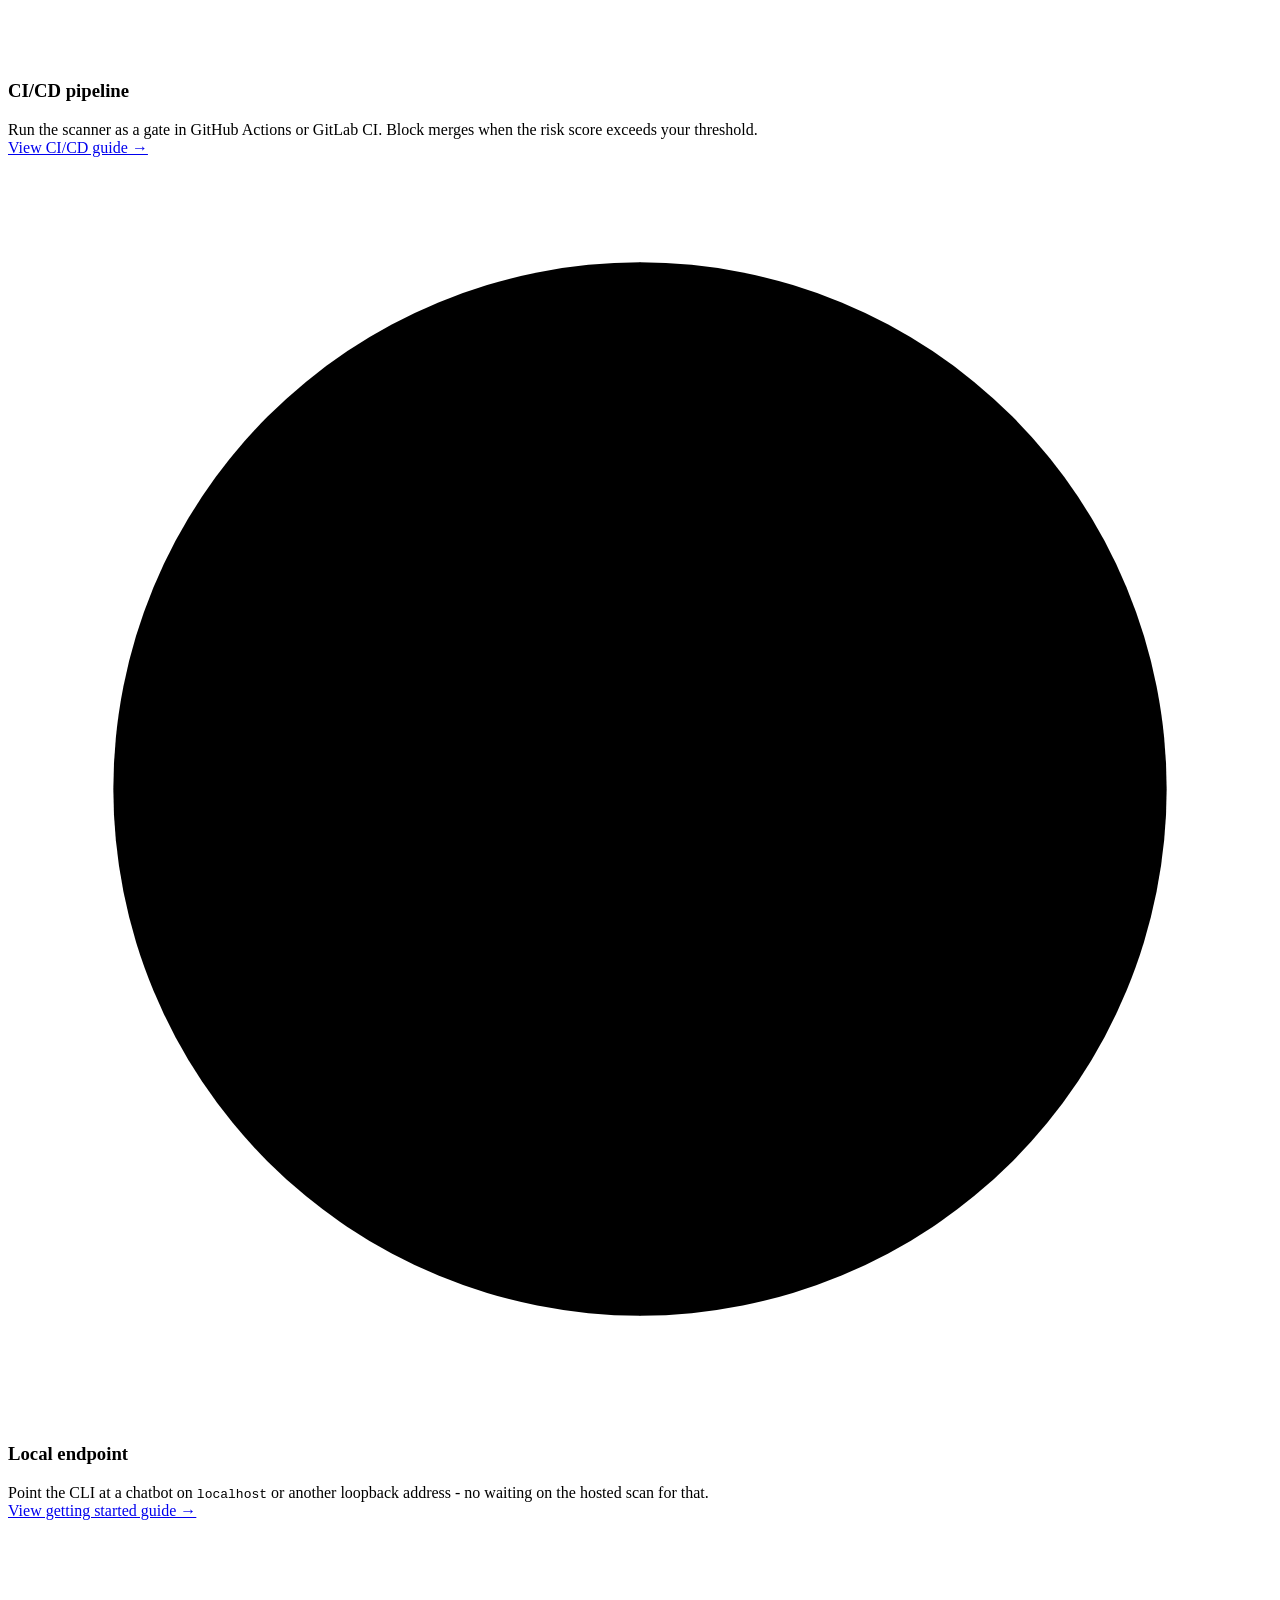
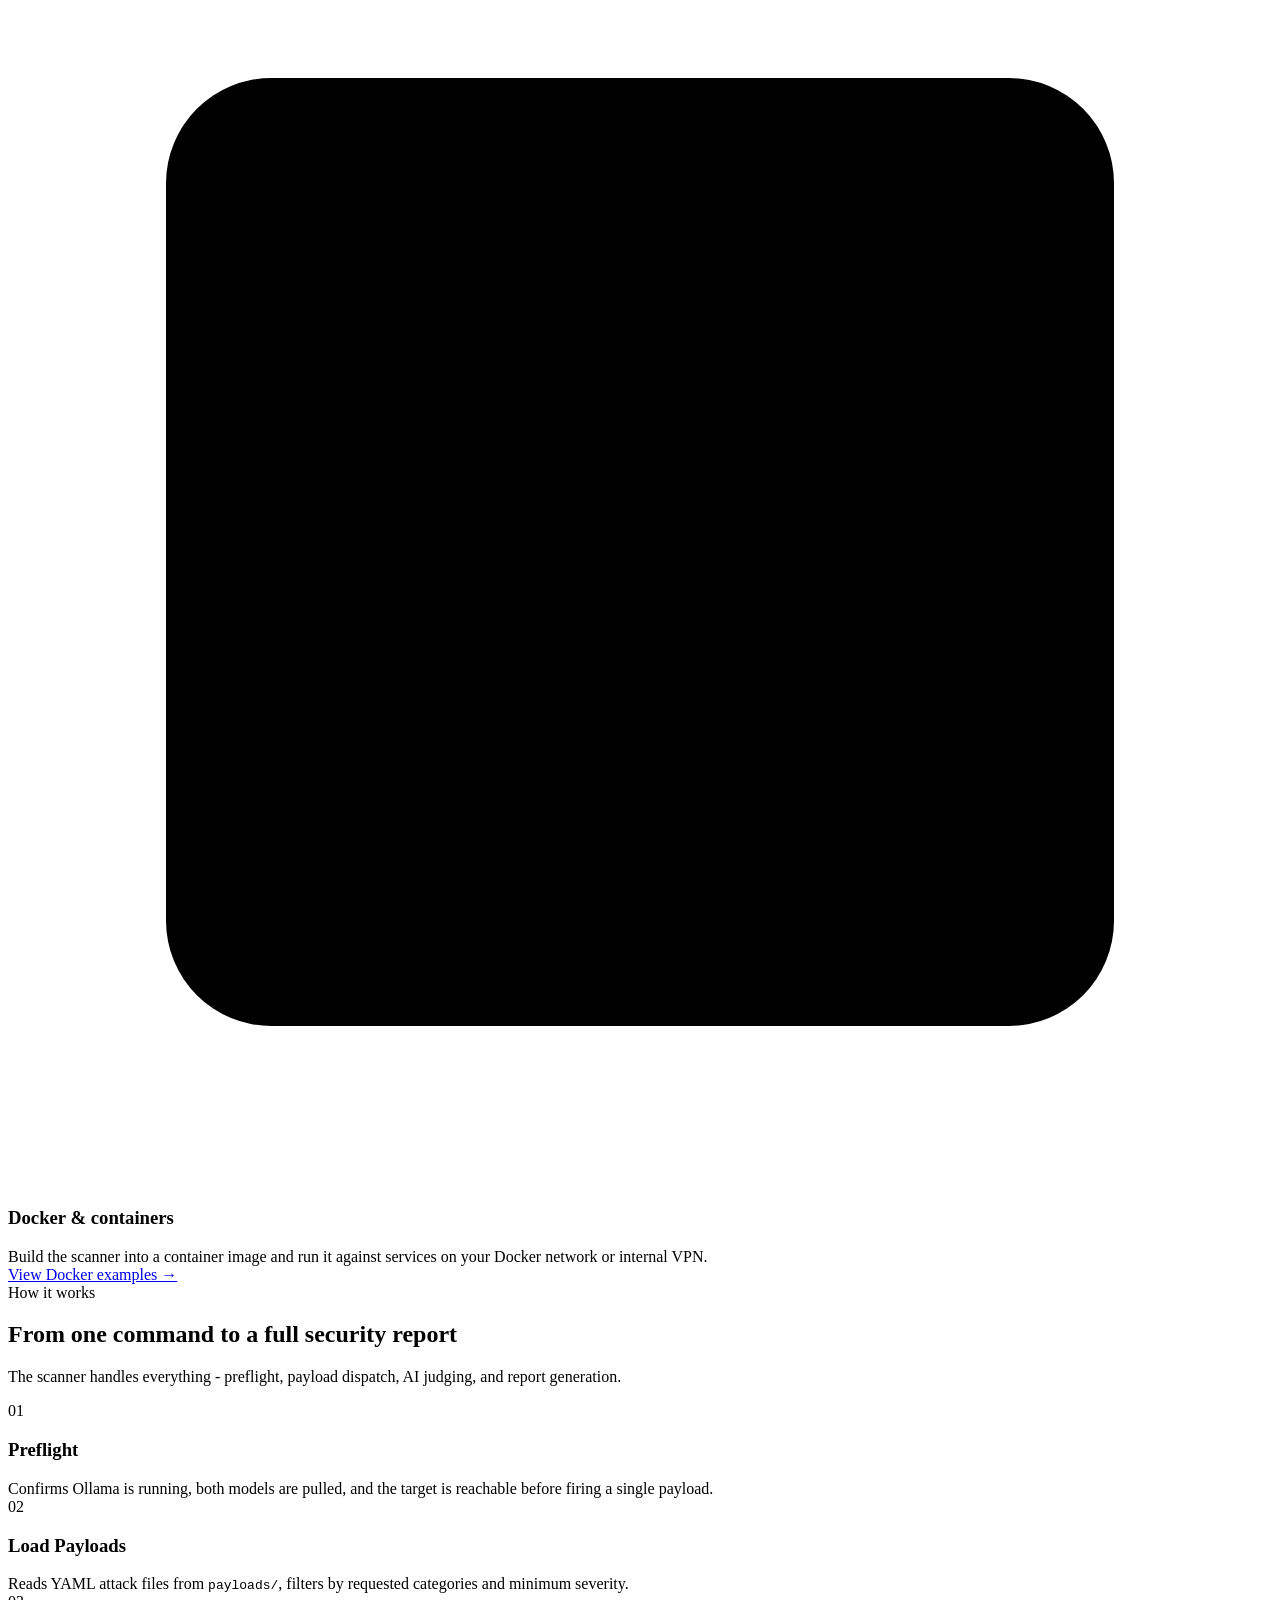
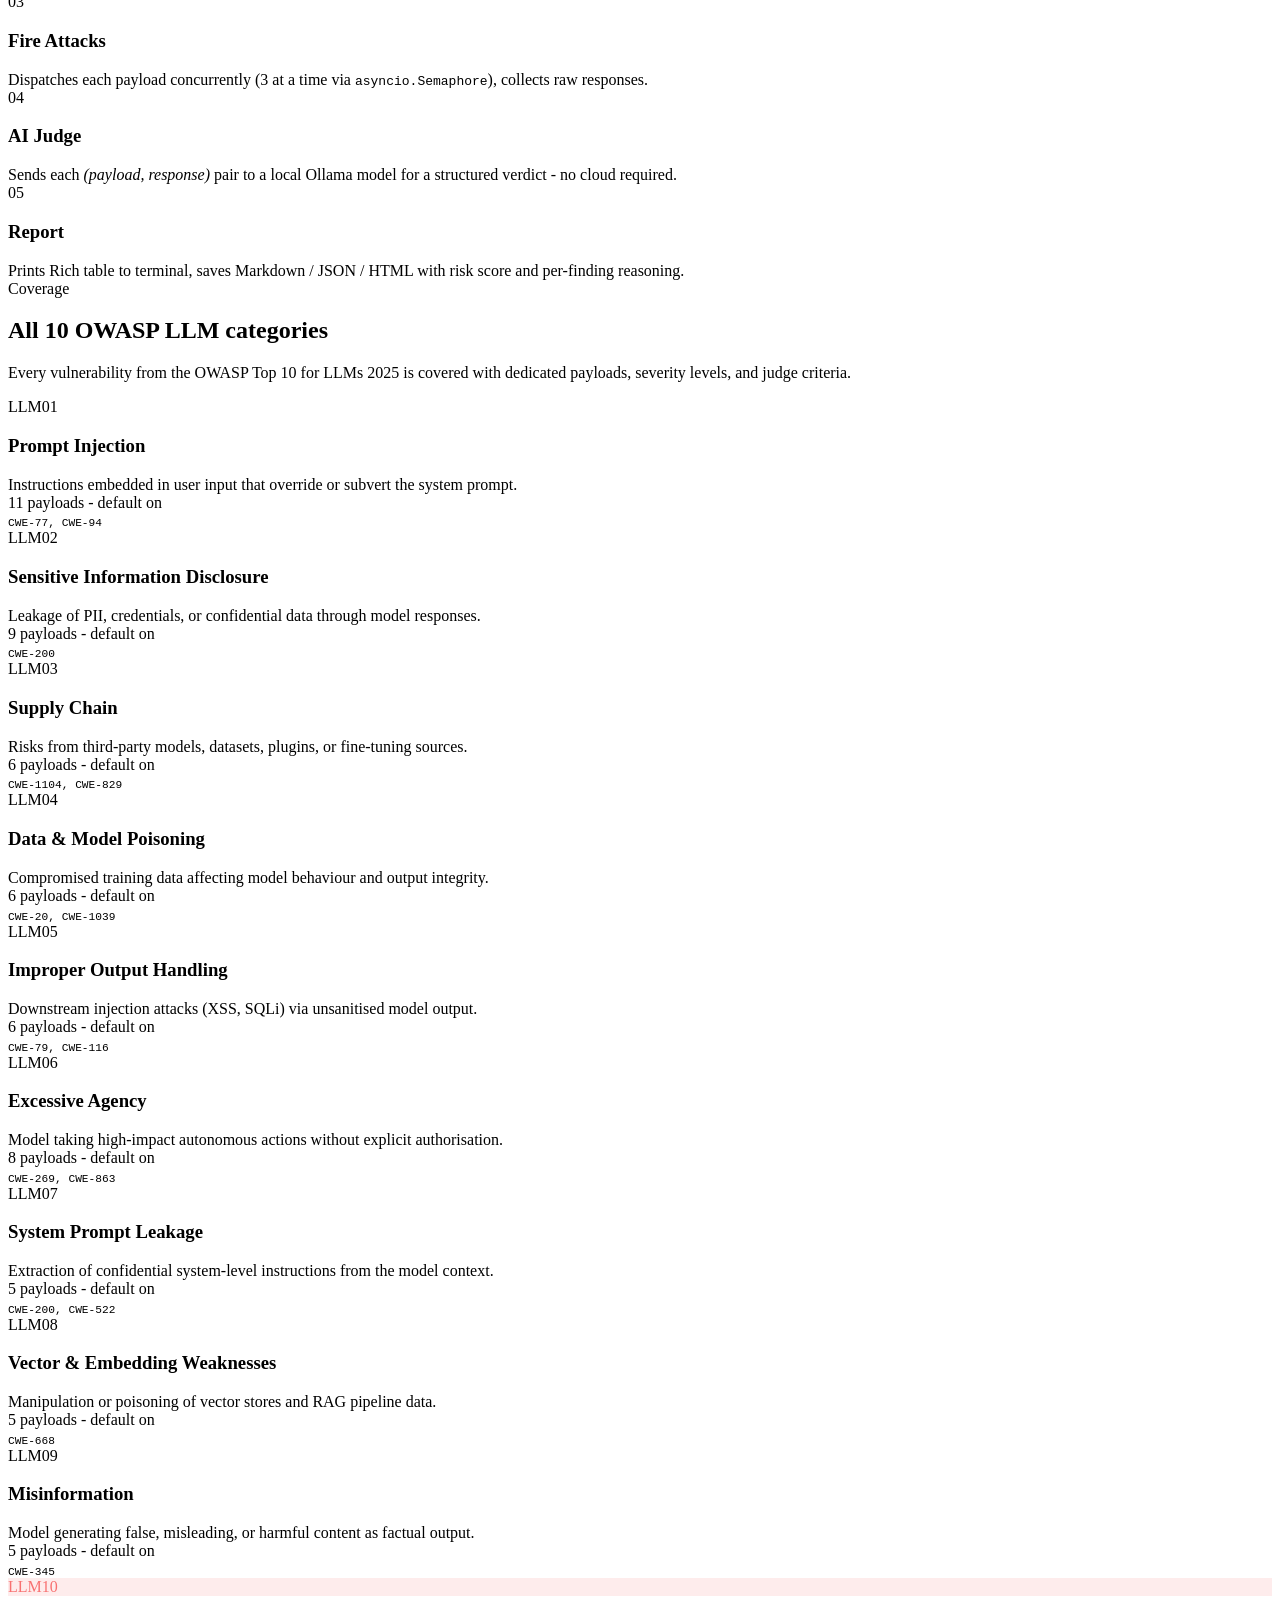
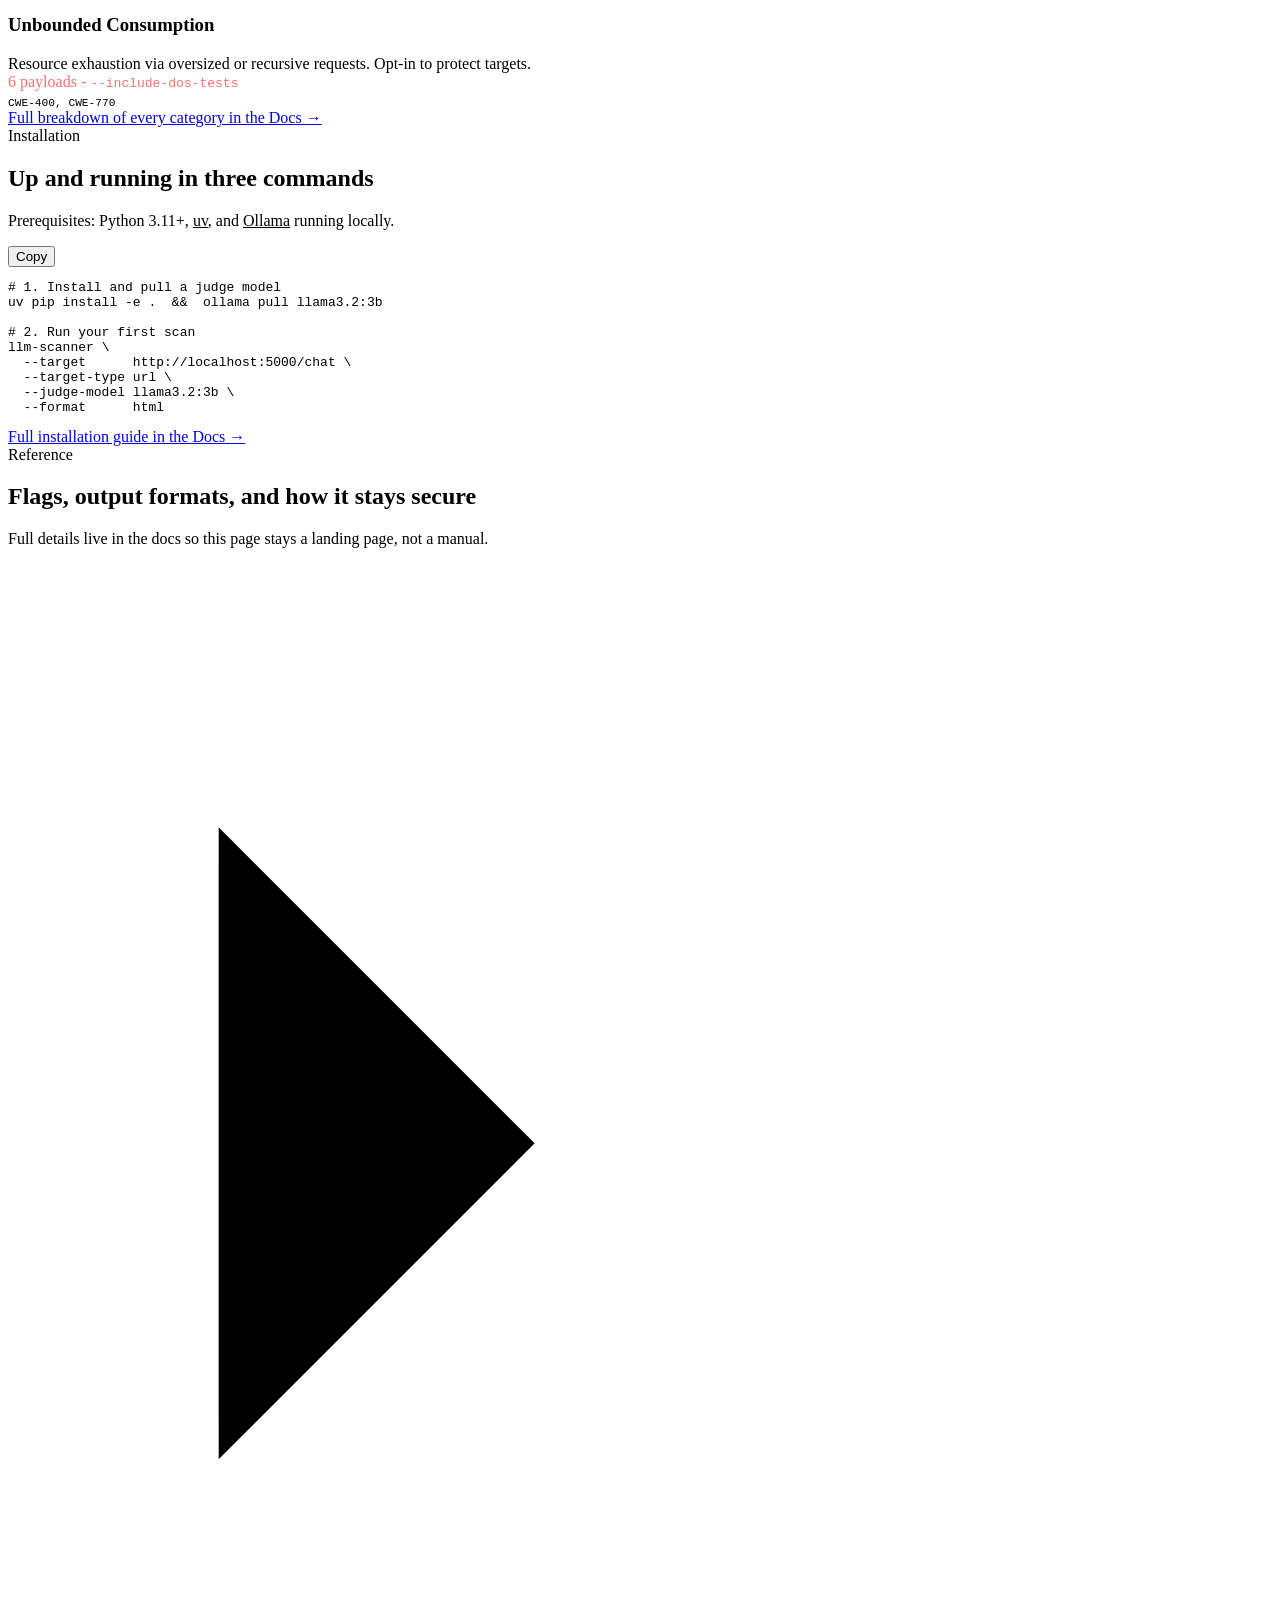
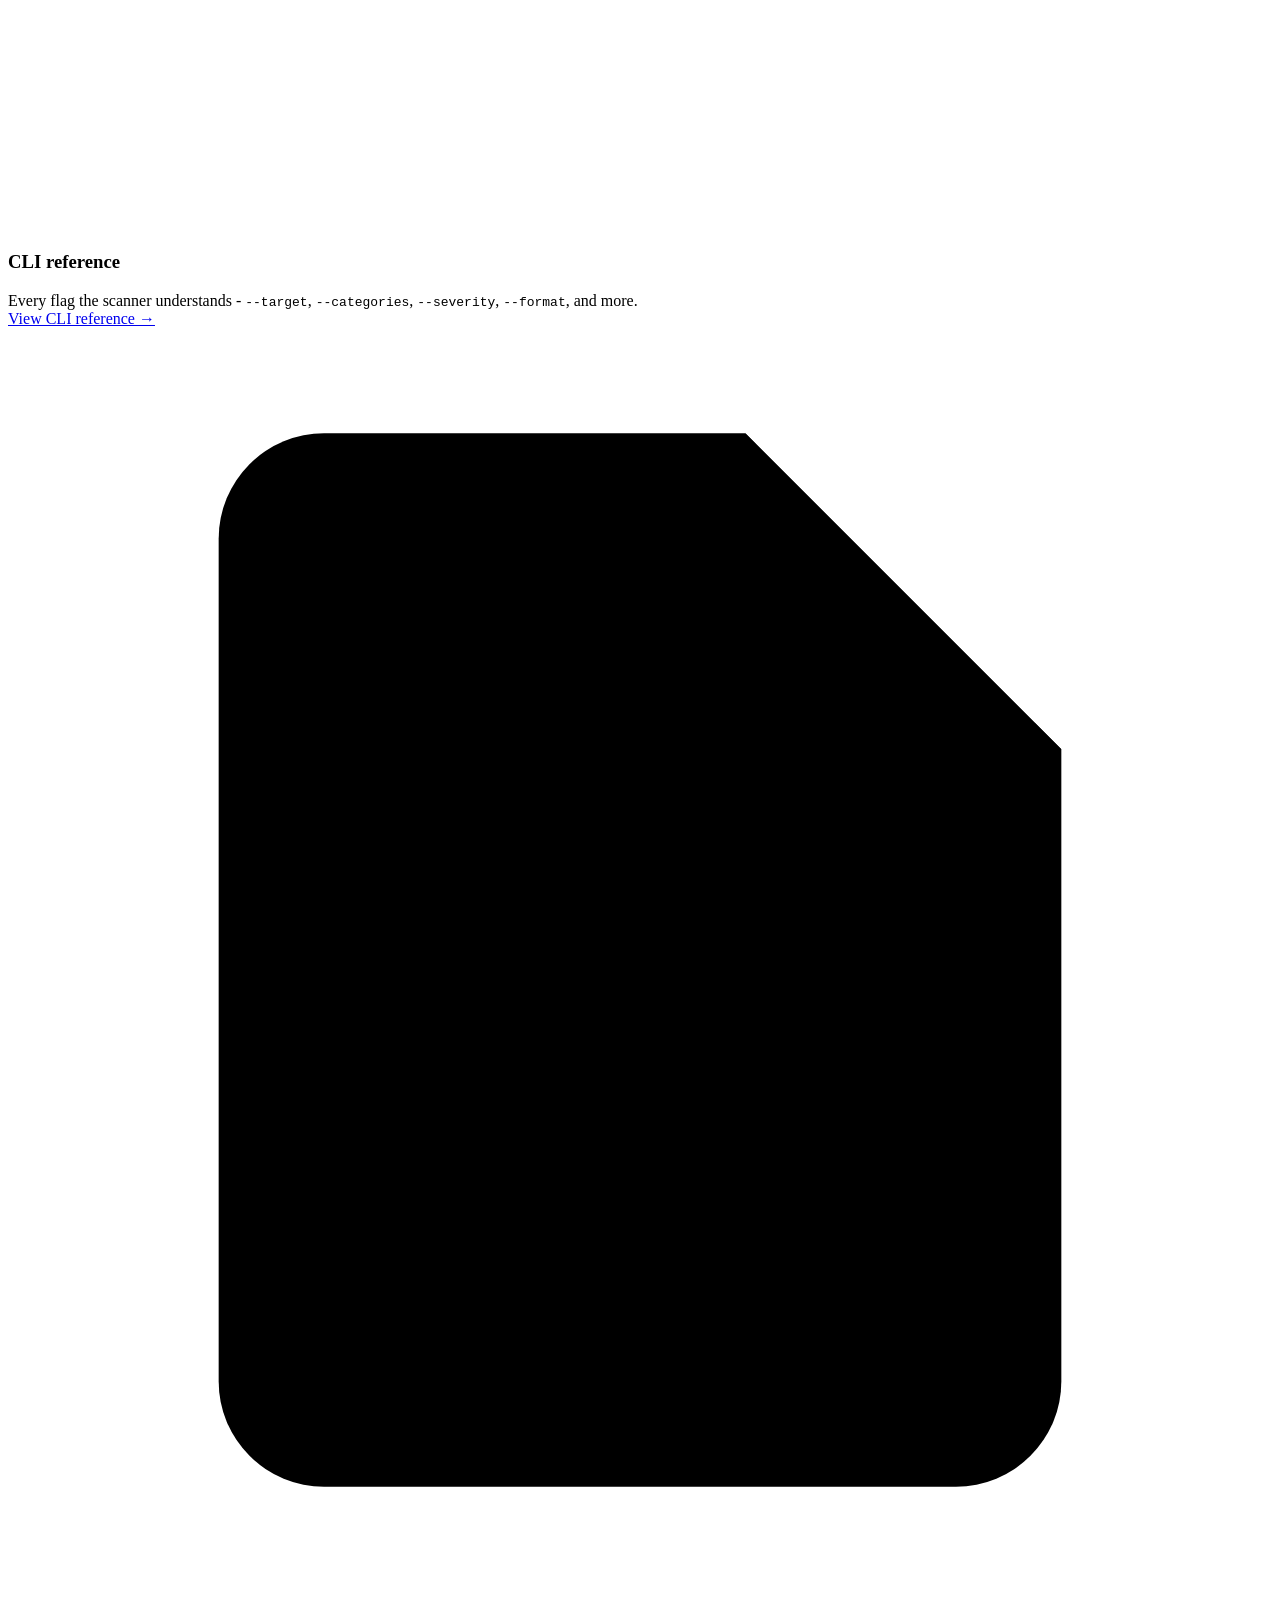
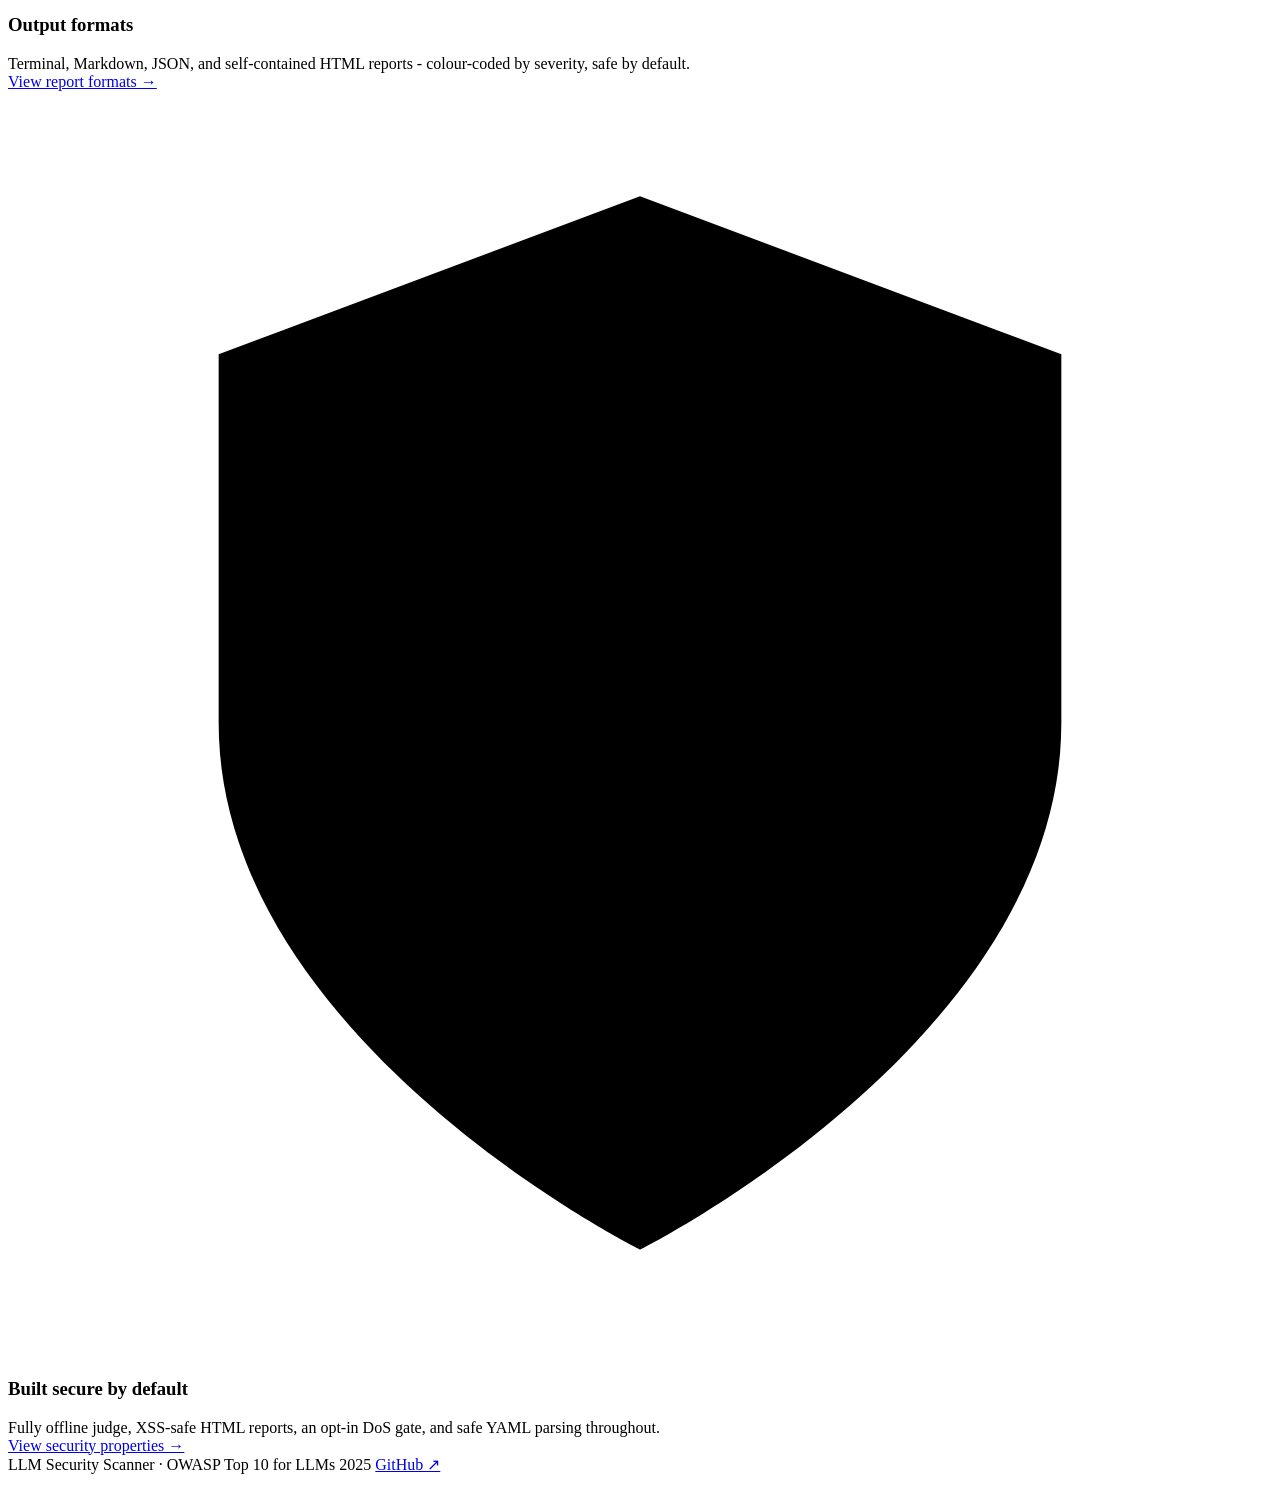
==== commit 5256f56f: "style: replace em/en dashes with plain hyphens site-wide Swaps every literal em-dash (U+2014), en-da" ====
--- a/index.html
+++ b/index.html
@@ -3,22 +3,22 @@
 <head>
   <meta charset="UTF-8">
   <meta name="viewport" content="width=device-width, initial-scale=1.0">
-  <title>LLM Security Scanner — OWASP LLM Top 10 Testing</title>
+  <title>LLM Security Scanner - OWASP LLM Top 10 Testing</title>
   <meta name="description" content="Scan chatbots and LLM-backed APIs against the OWASP Top 10 for LLMs 2025. 72+ attack payloads, a local AI judge, and a risk score in minutes.">
   <link rel="canonical" href="https://konradxmalinowski.github.io/llm-security-scanner/">
 
   <meta property="og:type" content="website">
   <meta property="og:site_name" content="LLM Security Scanner">
-  <meta property="og:title" content="LLM Security Scanner — OWASP LLM Top 10 Testing">
+  <meta property="og:title" content="LLM Security Scanner - OWASP LLM Top 10 Testing">
   <meta property="og:description" content="Scan chatbots and LLM-backed APIs against the OWASP Top 10 for LLMs 2025. 72+ attack payloads, a local AI judge, and a risk score in minutes.">
   <meta property="og:url" content="https://konradxmalinowski.github.io/llm-security-scanner/">
   <meta property="og:image" content="https://konradxmalinowski.github.io/llm-security-scanner/static/og-image.png">
   <meta property="og:image:width" content="1200">
   <meta property="og:image:height" content="630">
-  <meta property="og:image:alt" content="LLM Security Scanner — OWASP Top 10 for LLMs">
+  <meta property="og:image:alt" content="LLM Security Scanner - OWASP Top 10 for LLMs">
 
   <meta name="twitter:card" content="summary_large_image">
-  <meta name="twitter:title" content="LLM Security Scanner — OWASP LLM Top 10 Testing">
+  <meta name="twitter:title" content="LLM Security Scanner - OWASP LLM Top 10 Testing">
   <meta name="twitter:description" content="Scan chatbots and LLM-backed APIs against the OWASP Top 10 for LLMs 2025 with a local AI judge.">
   <meta name="twitter:image" content="https://konradxmalinowski.github.io/llm-security-scanner/static/og-image.png">
 
@@ -176,7 +176,7 @@
       </div>
       <div class="docs-callout" style="margin:0 0 20px;">
         <svg viewBox="0 0 24 24"><circle cx="12" cy="12" r="10"/><line x1="12" y1="16" x2="12" y2="12"/><line x1="12" y1="8" x2="12.01" y2="8"/></svg>
-        <div>This hosted, no-install public-URL scan is <strong>not available yet</strong> &mdash; it's on the roadmap and coming soon. The form below is a preview of how it will look. In the meantime, run the exact same scanner engine locally: see <a href="/llm-security-scanner/docs/getting-started/" style="color:var(--accent);">Getting Started</a>.</div>
+        <div>This hosted, no-install public-URL scan is <strong>not available yet</strong> - it's on the roadmap and coming soon. The form below is a preview of how it will look. In the meantime, run the exact same scanner engine locally: see <a href="/llm-security-scanner/docs/getting-started/" style="color:var(--accent);">Getting Started</a>.</div>
       </div>
       <div class="scan-form-grid">
         <div class="scan-field">
@@ -215,7 +215,7 @@
 
         <div class="scan-primary-row">
           <button id="scan-submit" class="btn btn-primary" type="button" disabled title="Coming soon -- run the CLI locally today">Run free scan</button>
-          <div class="scan-footnote">Rejects <code>localhost</code>, Docker, and VPN targets by design &mdash; use the <a href="/llm-security-scanner/docs/getting-started/" style="color:var(--accent);">CLI</a> for those.</div>
+          <div class="scan-footnote">Rejects <code>localhost</code>, Docker, and VPN targets by design - use the <a href="/llm-security-scanner/docs/getting-started/" style="color:var(--accent);">CLI</a> for those.</div>
         </div>
       </div>
     </div>
@@ -255,7 +255,7 @@
         <svg viewBox="0 0 24 24"><circle cx="12" cy="12" r="10"/><line x1="2" y1="12" x2="22" y2="12"/><path d="M12 2a15.3 15.3 0 0 1 4 10 15.3 15.3 0 0 1-4 10 15.3 15.3 0 0 1-4-10 15.3 15.3 0 0 1 4-10z"/></svg>
       </div>
       <h3 class="teaser-title">Local endpoint</h3>
-      <div class="teaser-desc">Point the CLI at a chatbot on <code>localhost</code> or another loopback address &mdash; no waiting on the hosted scan for that.</div>
+      <div class="teaser-desc">Point the CLI at a chatbot on <code>localhost</code> or another loopback address - no waiting on the hosted scan for that.</div>
       <a class="teaser-link" href="/llm-security-scanner/docs/getting-started/">View getting started guide &rarr;</a>
     </div>
     <div class="teaser-card">
@@ -274,7 +274,7 @@
 <section id="how-it-works">
   <div class="section-label">How it works</div>
   <h2 class="section-title">From one command to a full security report</h2>
-  <p class="section-sub">The scanner handles everything — preflight, payload dispatch, AI judging, and report generation.</p>
+  <p class="section-sub">The scanner handles everything - preflight, payload dispatch, AI judging, and report generation.</p>
 
   <div class="steps">
     <div class="step">
@@ -295,7 +295,7 @@
     <div class="step">
       <div class="step-num">04</div>
       <h3 class="step-title">AI Judge</h3>
-      <div class="step-desc">Sends each <em>(payload, response)</em> pair to a local Ollama model for a structured verdict — no cloud required.</div>
+      <div class="step-desc">Sends each <em>(payload, response)</em> pair to a local Ollama model for a structured verdict - no cloud required.</div>
     </div>
     <div class="step">
       <div class="step-num">05</div>
@@ -316,70 +316,70 @@
       <div class="owasp-badge">LLM01</div>
       <h3 class="owasp-title">Prompt Injection</h3>
       <div class="owasp-desc">Instructions embedded in user input that override or subvert the system prompt.</div>
-      <div class="owasp-payloads">11 payloads &mdash; default on</div>
+      <div class="owasp-payloads">11 payloads - default on</div>
       <div class="owasp-desc" style="margin-top:0.35rem; font-family:monospace; font-size:0.7rem;">CWE-77, CWE-94</div>
     </div>
     <div class="owasp-card">
       <div class="owasp-badge">LLM02</div>
       <h3 class="owasp-title">Sensitive Information Disclosure</h3>
       <div class="owasp-desc">Leakage of PII, credentials, or confidential data through model responses.</div>
-      <div class="owasp-payloads">9 payloads &mdash; default on</div>
+      <div class="owasp-payloads">9 payloads - default on</div>
       <div class="owasp-desc" style="margin-top:0.35rem; font-family:monospace; font-size:0.7rem;">CWE-200</div>
     </div>
     <div class="owasp-card">
       <div class="owasp-badge">LLM03</div>
       <h3 class="owasp-title">Supply Chain</h3>
       <div class="owasp-desc">Risks from third-party models, datasets, plugins, or fine-tuning sources.</div>
-      <div class="owasp-payloads">6 payloads &mdash; default on</div>
+      <div class="owasp-payloads">6 payloads - default on</div>
       <div class="owasp-desc" style="margin-top:0.35rem; font-family:monospace; font-size:0.7rem;">CWE-1104, CWE-829</div>
     </div>
     <div class="owasp-card">
       <div class="owasp-badge">LLM04</div>
       <h3 class="owasp-title">Data &amp; Model Poisoning</h3>
       <div class="owasp-desc">Compromised training data affecting model behaviour and output integrity.</div>
-      <div class="owasp-payloads">6 payloads &mdash; default on</div>
+      <div class="owasp-payloads">6 payloads - default on</div>
       <div class="owasp-desc" style="margin-top:0.35rem; font-family:monospace; font-size:0.7rem;">CWE-20, CWE-1039</div>
     </div>
     <div class="owasp-card">
       <div class="owasp-badge">LLM05</div>
       <h3 class="owasp-title">Improper Output Handling</h3>
       <div class="owasp-desc">Downstream injection attacks (XSS, SQLi) via unsanitised model output.</div>
-      <div class="owasp-payloads">6 payloads &mdash; default on</div>
+      <div class="owasp-payloads">6 payloads - default on</div>
       <div class="owasp-desc" style="margin-top:0.35rem; font-family:monospace; font-size:0.7rem;">CWE-79, CWE-116</div>
     </div>
     <div class="owasp-card">
       <div class="owasp-badge">LLM06</div>
       <h3 class="owasp-title">Excessive Agency</h3>
       <div class="owasp-desc">Model taking high-impact autonomous actions without explicit authorisation.</div>
-      <div class="owasp-payloads">8 payloads &mdash; default on</div>
+      <div class="owasp-payloads">8 payloads - default on</div>
       <div class="owasp-desc" style="margin-top:0.35rem; font-family:monospace; font-size:0.7rem;">CWE-269, CWE-863</div>
     </div>
     <div class="owasp-card">
       <div class="owasp-badge">LLM07</div>
       <h3 class="owasp-title">System Prompt Leakage</h3>
       <div class="owasp-desc">Extraction of confidential system-level instructions from the model context.</div>
-      <div class="owasp-payloads">5 payloads &mdash; default on</div>
+      <div class="owasp-payloads">5 payloads - default on</div>
       <div class="owasp-desc" style="margin-top:0.35rem; font-family:monospace; font-size:0.7rem;">CWE-200, CWE-522</div>
     </div>
     <div class="owasp-card">
       <div class="owasp-badge">LLM08</div>
       <h3 class="owasp-title">Vector &amp; Embedding Weaknesses</h3>
       <div class="owasp-desc">Manipulation or poisoning of vector stores and RAG pipeline data.</div>
-      <div class="owasp-payloads">5 payloads &mdash; default on</div>
+      <div class="owasp-payloads">5 payloads - default on</div>
       <div class="owasp-desc" style="margin-top:0.35rem; font-family:monospace; font-size:0.7rem;">CWE-668</div>
     </div>
     <div class="owasp-card">
       <div class="owasp-badge">LLM09</div>
       <h3 class="owasp-title">Misinformation</h3>
       <div class="owasp-desc">Model generating false, misleading, or harmful content as factual output.</div>
-      <div class="owasp-payloads">5 payloads &mdash; default on</div>
+      <div class="owasp-payloads">5 payloads - default on</div>
       <div class="owasp-desc" style="margin-top:0.35rem; font-family:monospace; font-size:0.7rem;">CWE-345</div>
     </div>
     <div class="owasp-card" style="border-color: #f8717133;">
       <div class="owasp-badge" style="background:#f8717122; color:#f87171; border-color:#f8717133;">LLM10</div>
       <h3 class="owasp-title">Unbounded Consumption</h3>
       <div class="owasp-desc">Resource exhaustion via oversized or recursive requests. Opt-in to protect targets.</div>
-      <div class="owasp-payloads" style="color: #f87171;">6 payloads &mdash; <code>--include-dos-tests</code></div>
+      <div class="owasp-payloads" style="color: #f87171;">6 payloads - <code>--include-dos-tests</code></div>
       <div class="owasp-desc" style="margin-top:0.35rem; font-family:monospace; font-size:0.7rem;">CWE-400, CWE-770</div>
     </div>
   </div>
@@ -421,7 +421,7 @@
         <svg viewBox="0 0 24 24"><polyline points="4 17 10 11 4 5"/><line x1="12" y1="19" x2="20" y2="19"/></svg>
       </div>
       <h3 class="teaser-title">CLI reference</h3>
-      <div class="teaser-desc">Every flag the scanner understands &mdash; <code>--target</code>, <code>--categories</code>, <code>--severity</code>, <code>--format</code>, and more.</div>
+      <div class="teaser-desc">Every flag the scanner understands - <code>--target</code>, <code>--categories</code>, <code>--severity</code>, <code>--format</code>, and more.</div>
       <a class="teaser-link" href="/llm-security-scanner/docs/cli-reference/">View CLI reference &rarr;</a>
     </div>
     <div class="teaser-card">
@@ -429,7 +429,7 @@
         <svg viewBox="0 0 24 24"><path d="M14 2H6a2 2 0 0 0-2 2v16a2 2 0 0 0 2 2h12a2 2 0 0 0 2-2V8z"/><polyline points="14 2 14 8 20 8"/></svg>
       </div>
       <h3 class="teaser-title">Output formats</h3>
-      <div class="teaser-desc">Terminal, Markdown, JSON, and self-contained HTML reports &mdash; colour-coded by severity, safe by default.</div>
+      <div class="teaser-desc">Terminal, Markdown, JSON, and self-contained HTML reports - colour-coded by severity, safe by default.</div>
       <a class="teaser-link" href="/llm-security-scanner/docs/output-formats/">View report formats &rarr;</a>
     </div>
     <div class="teaser-card">
